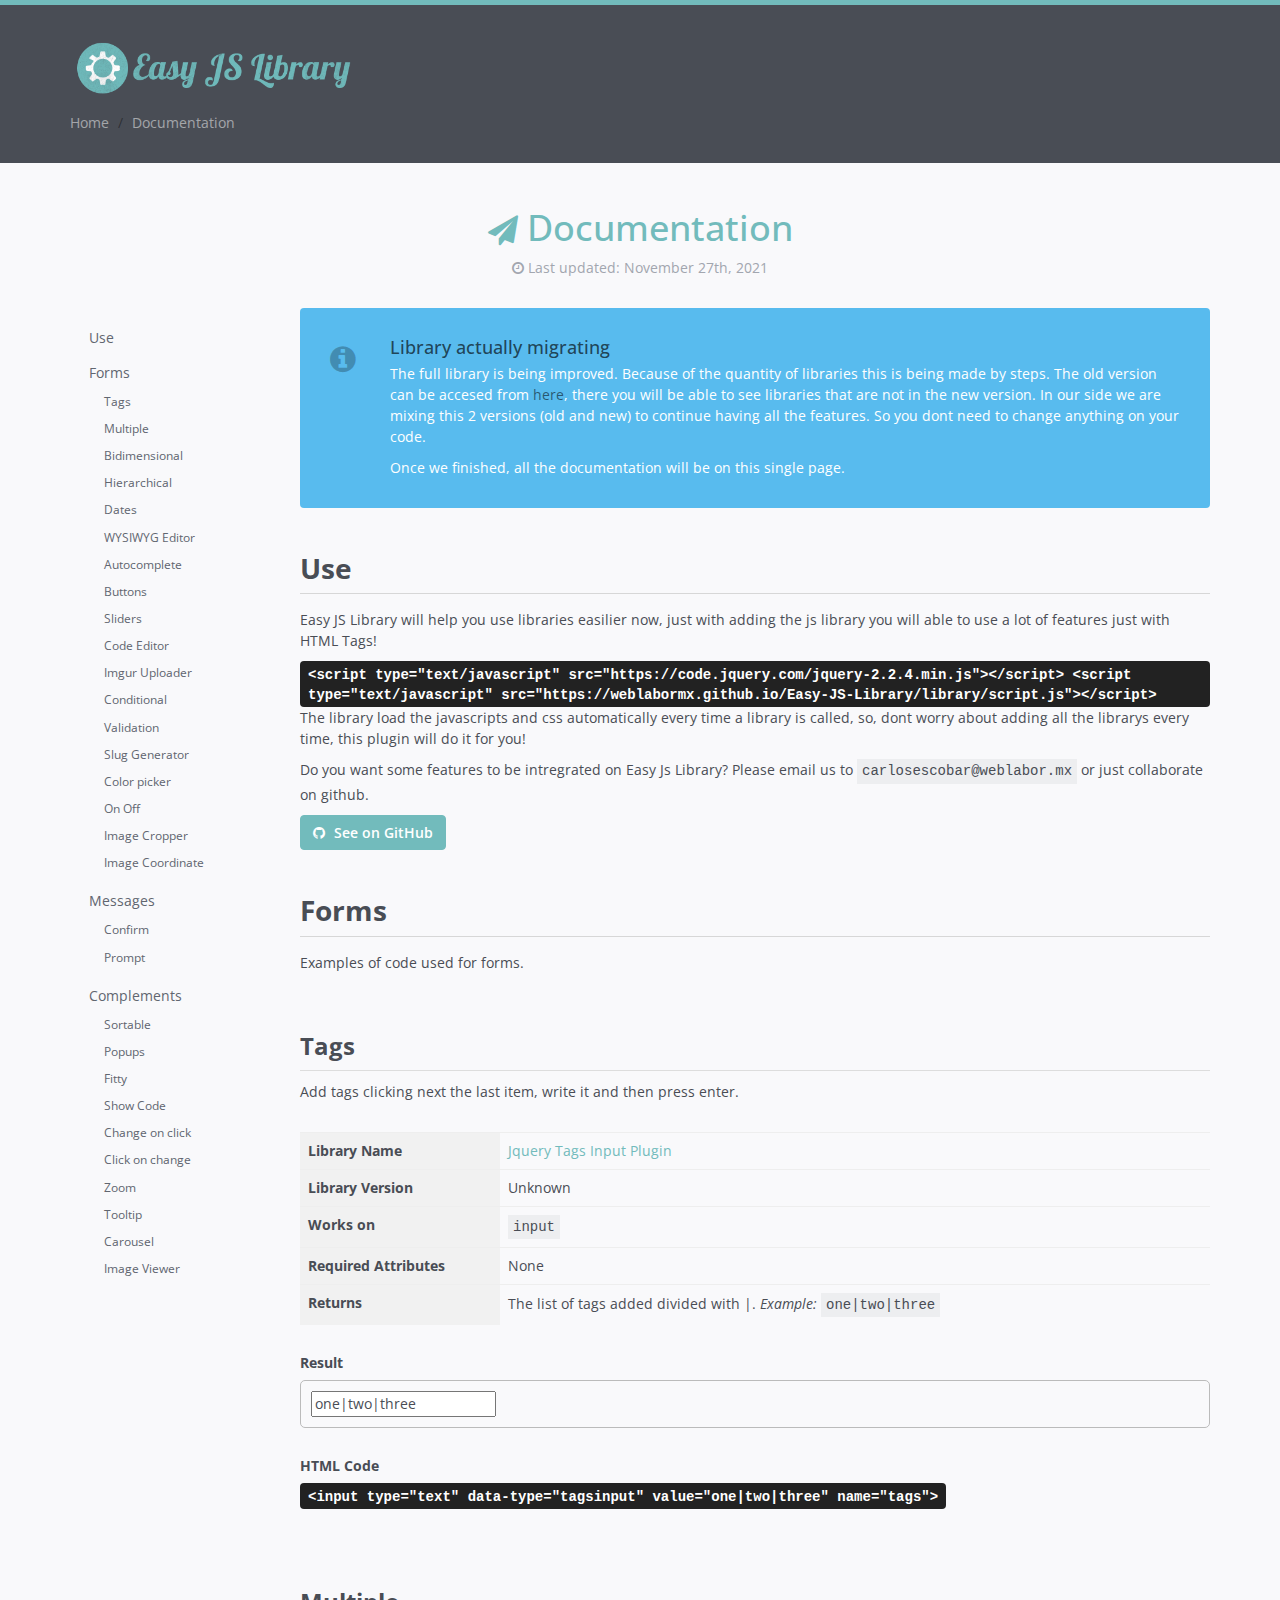
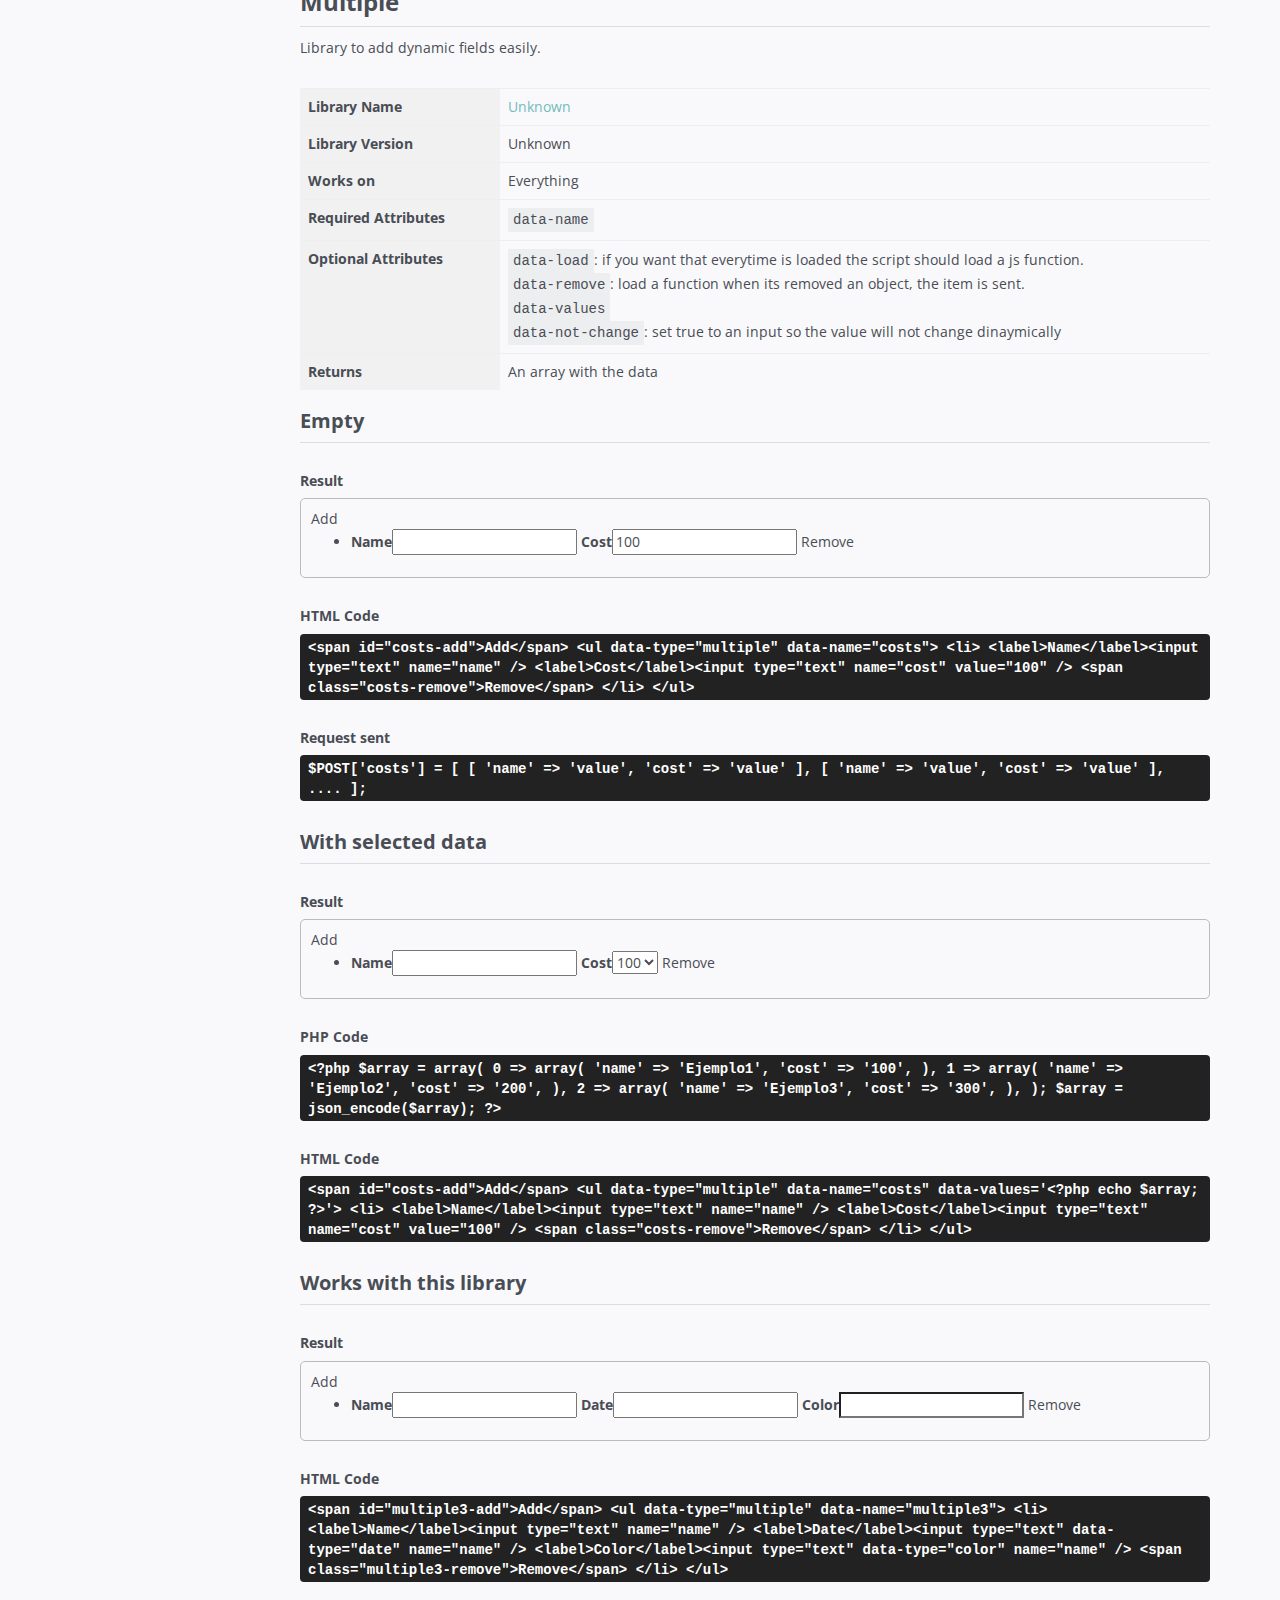
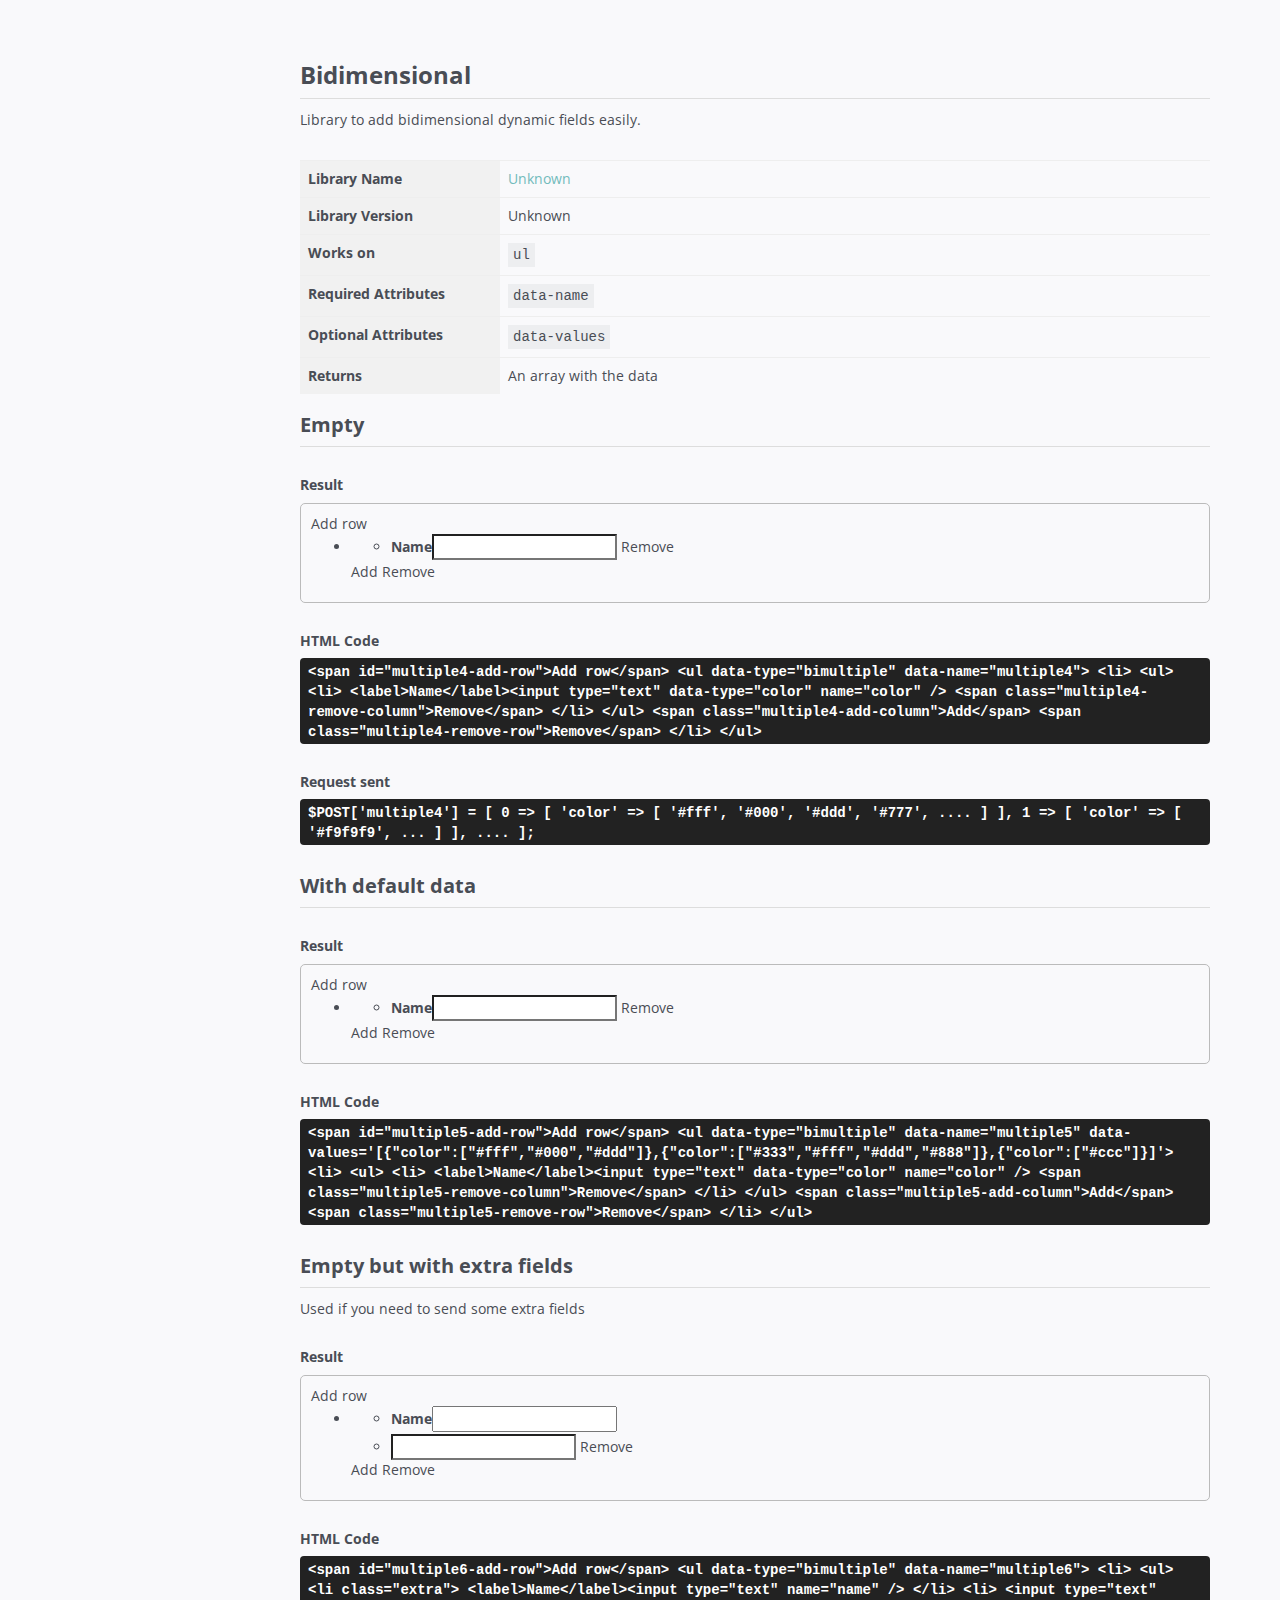
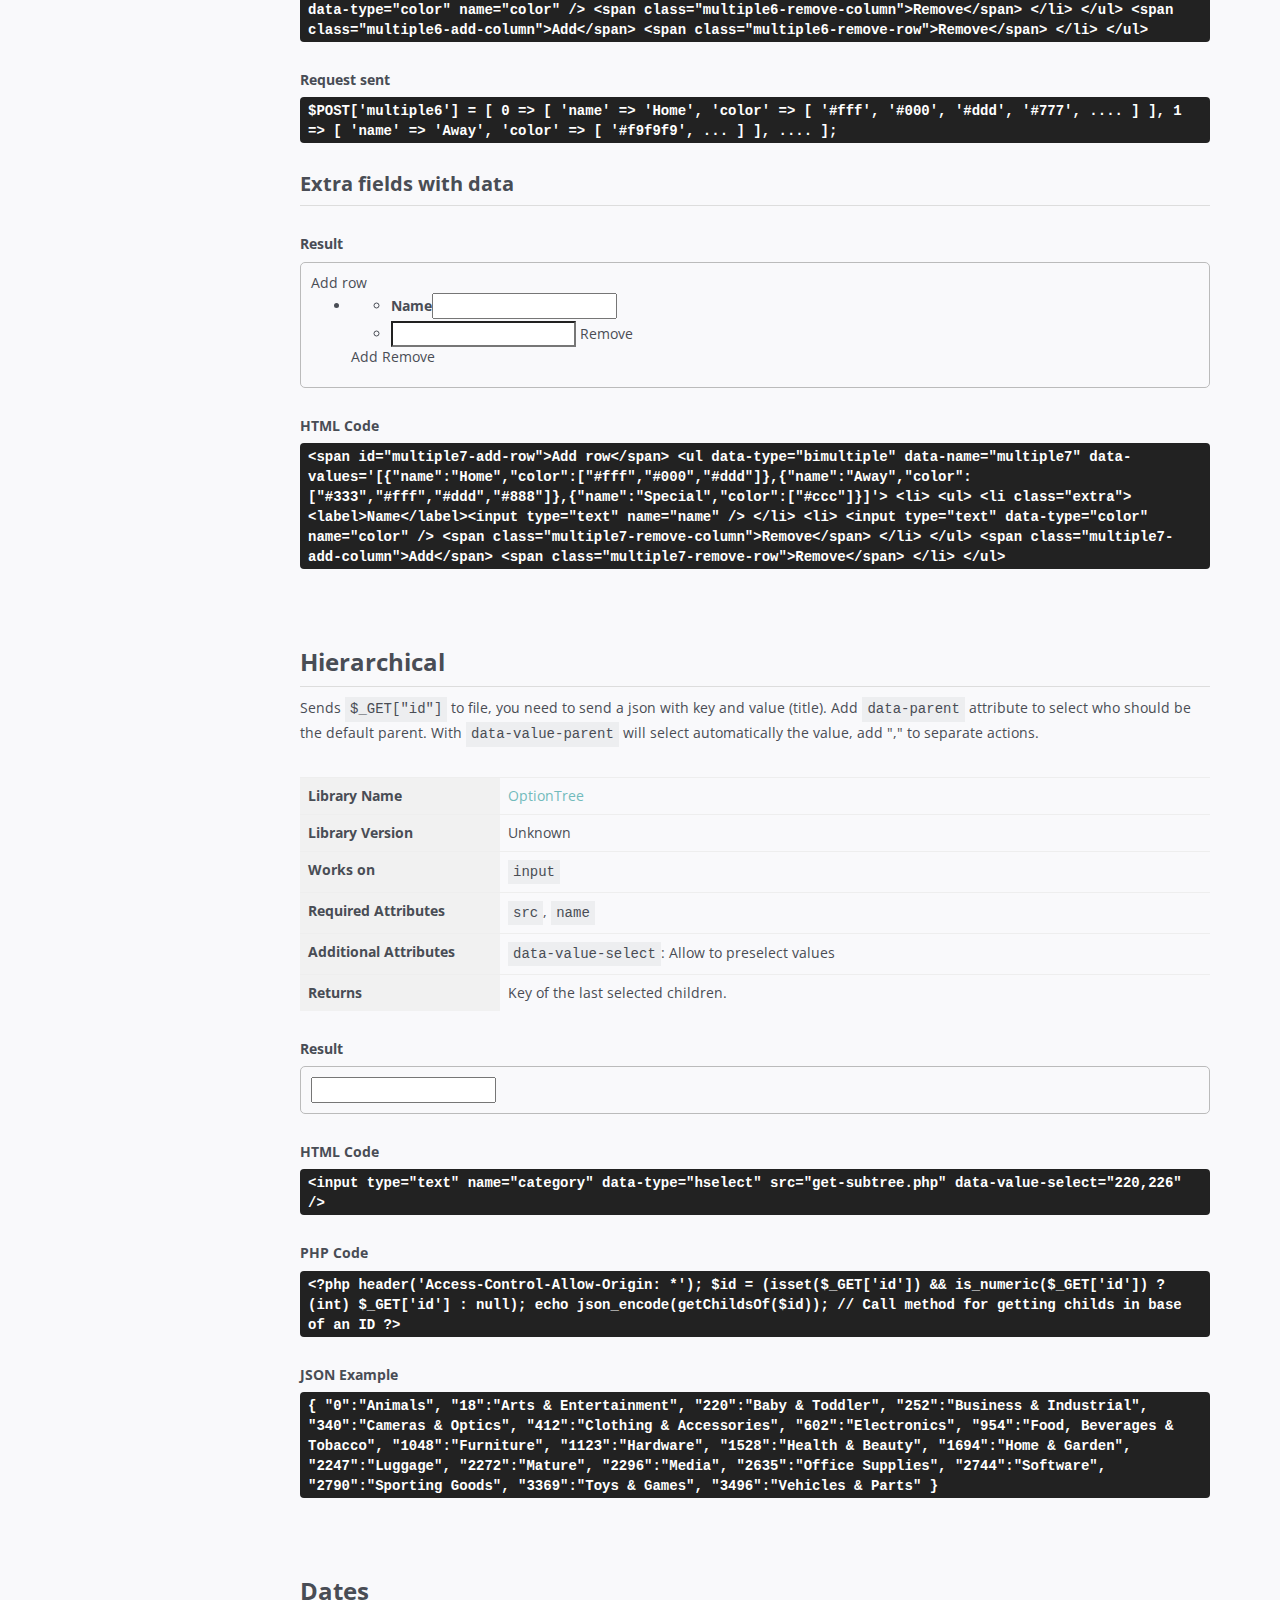
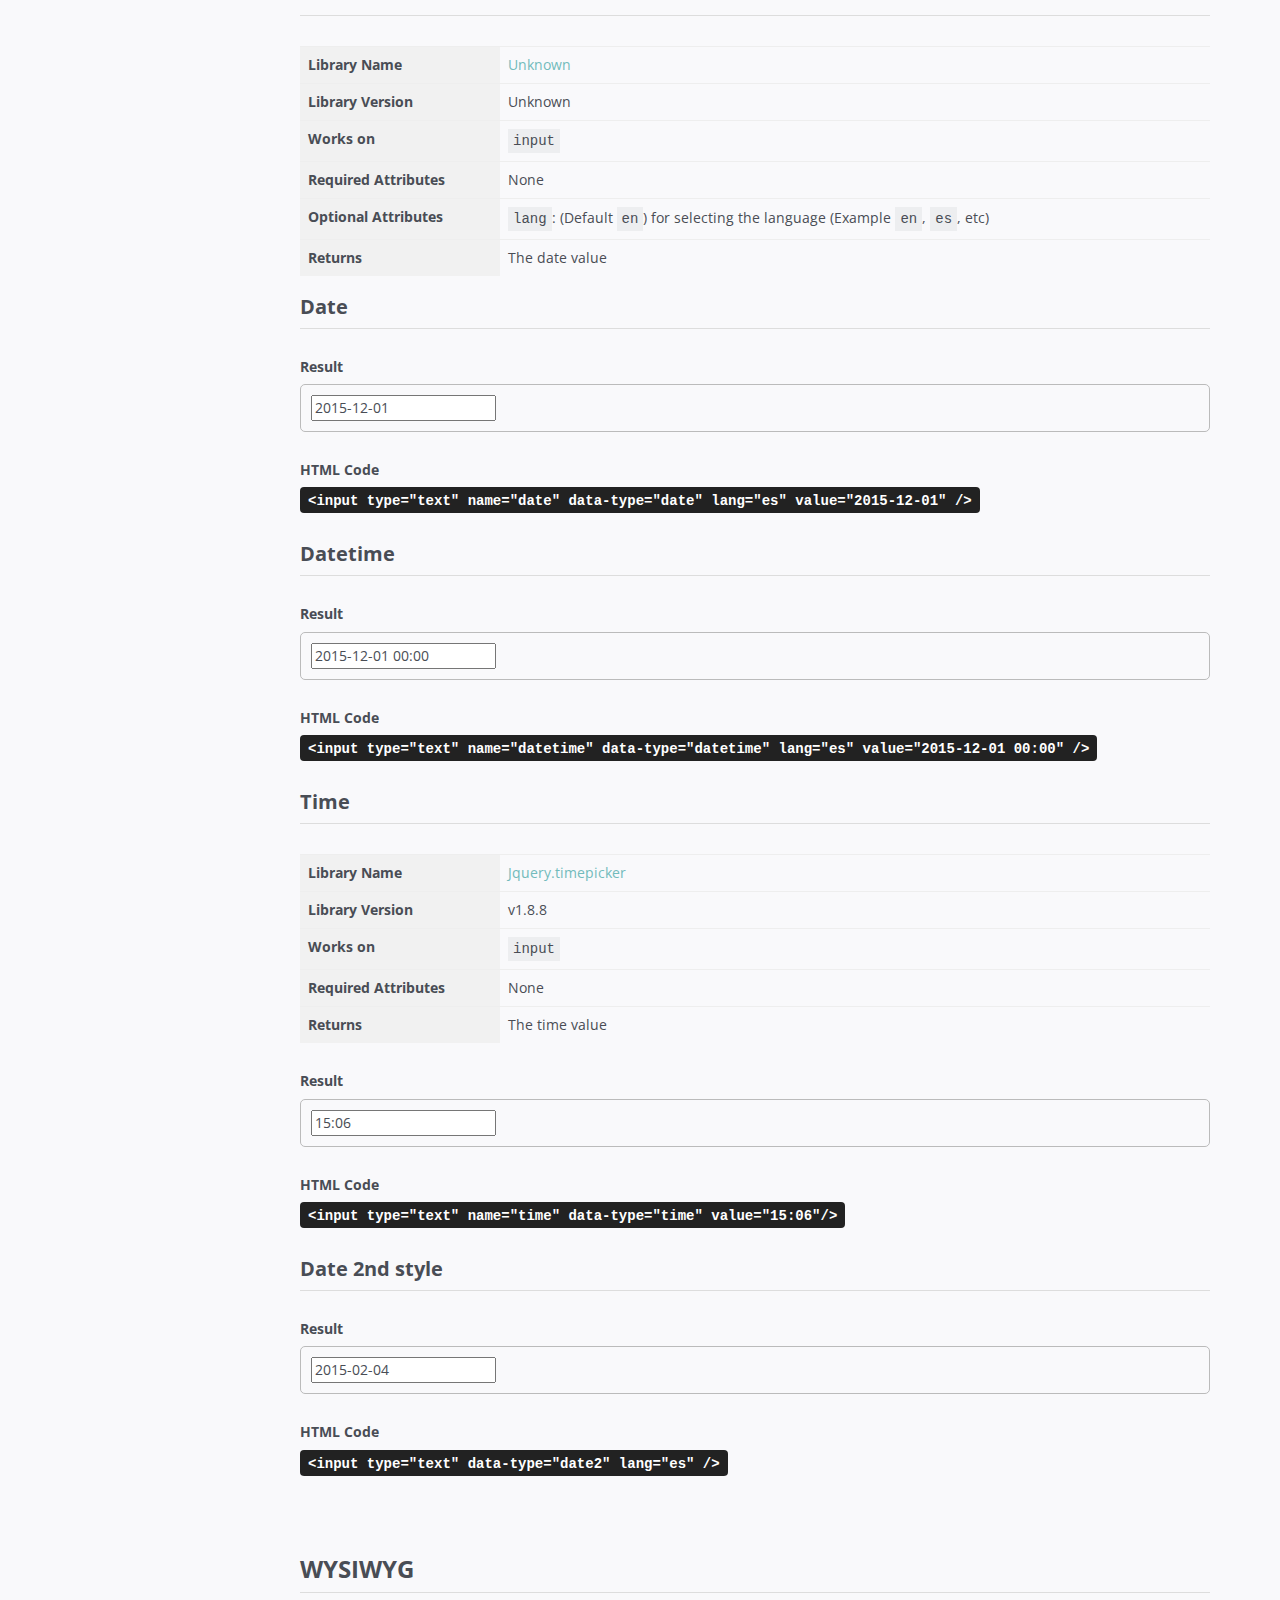
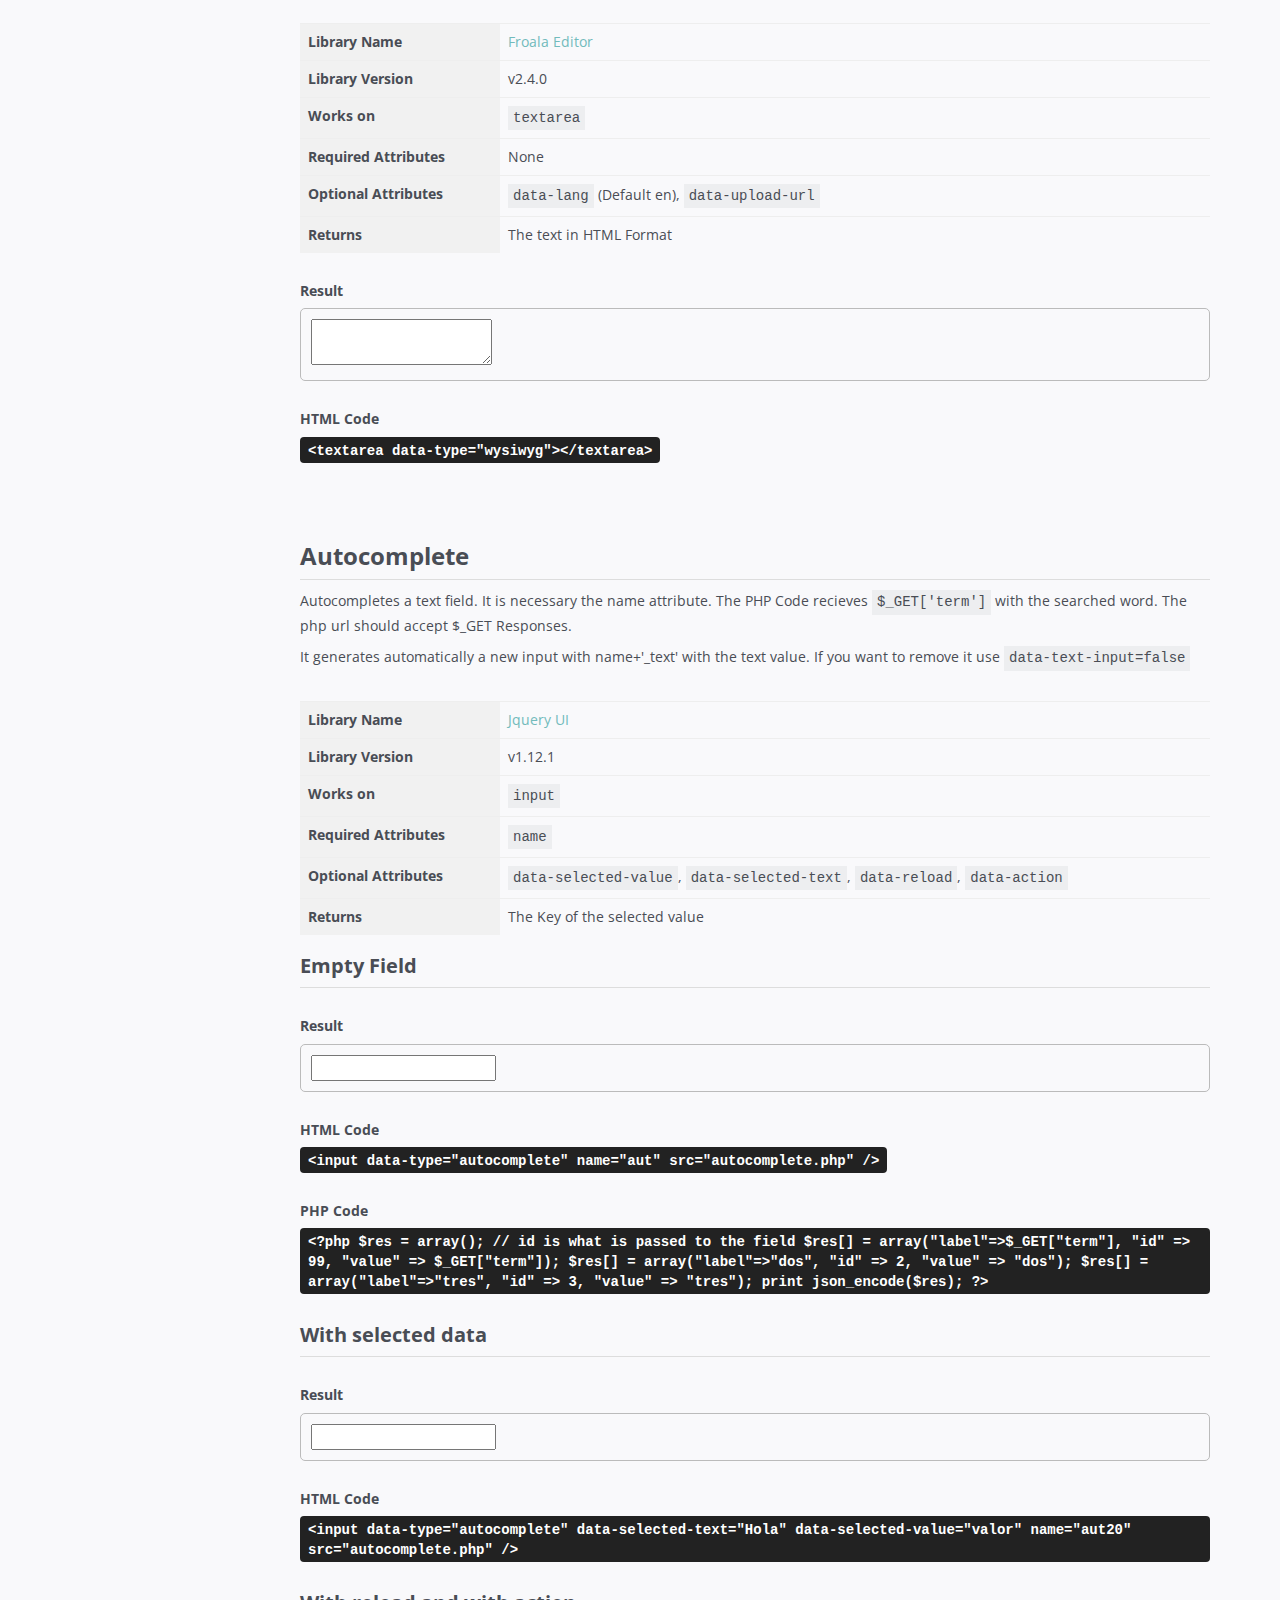
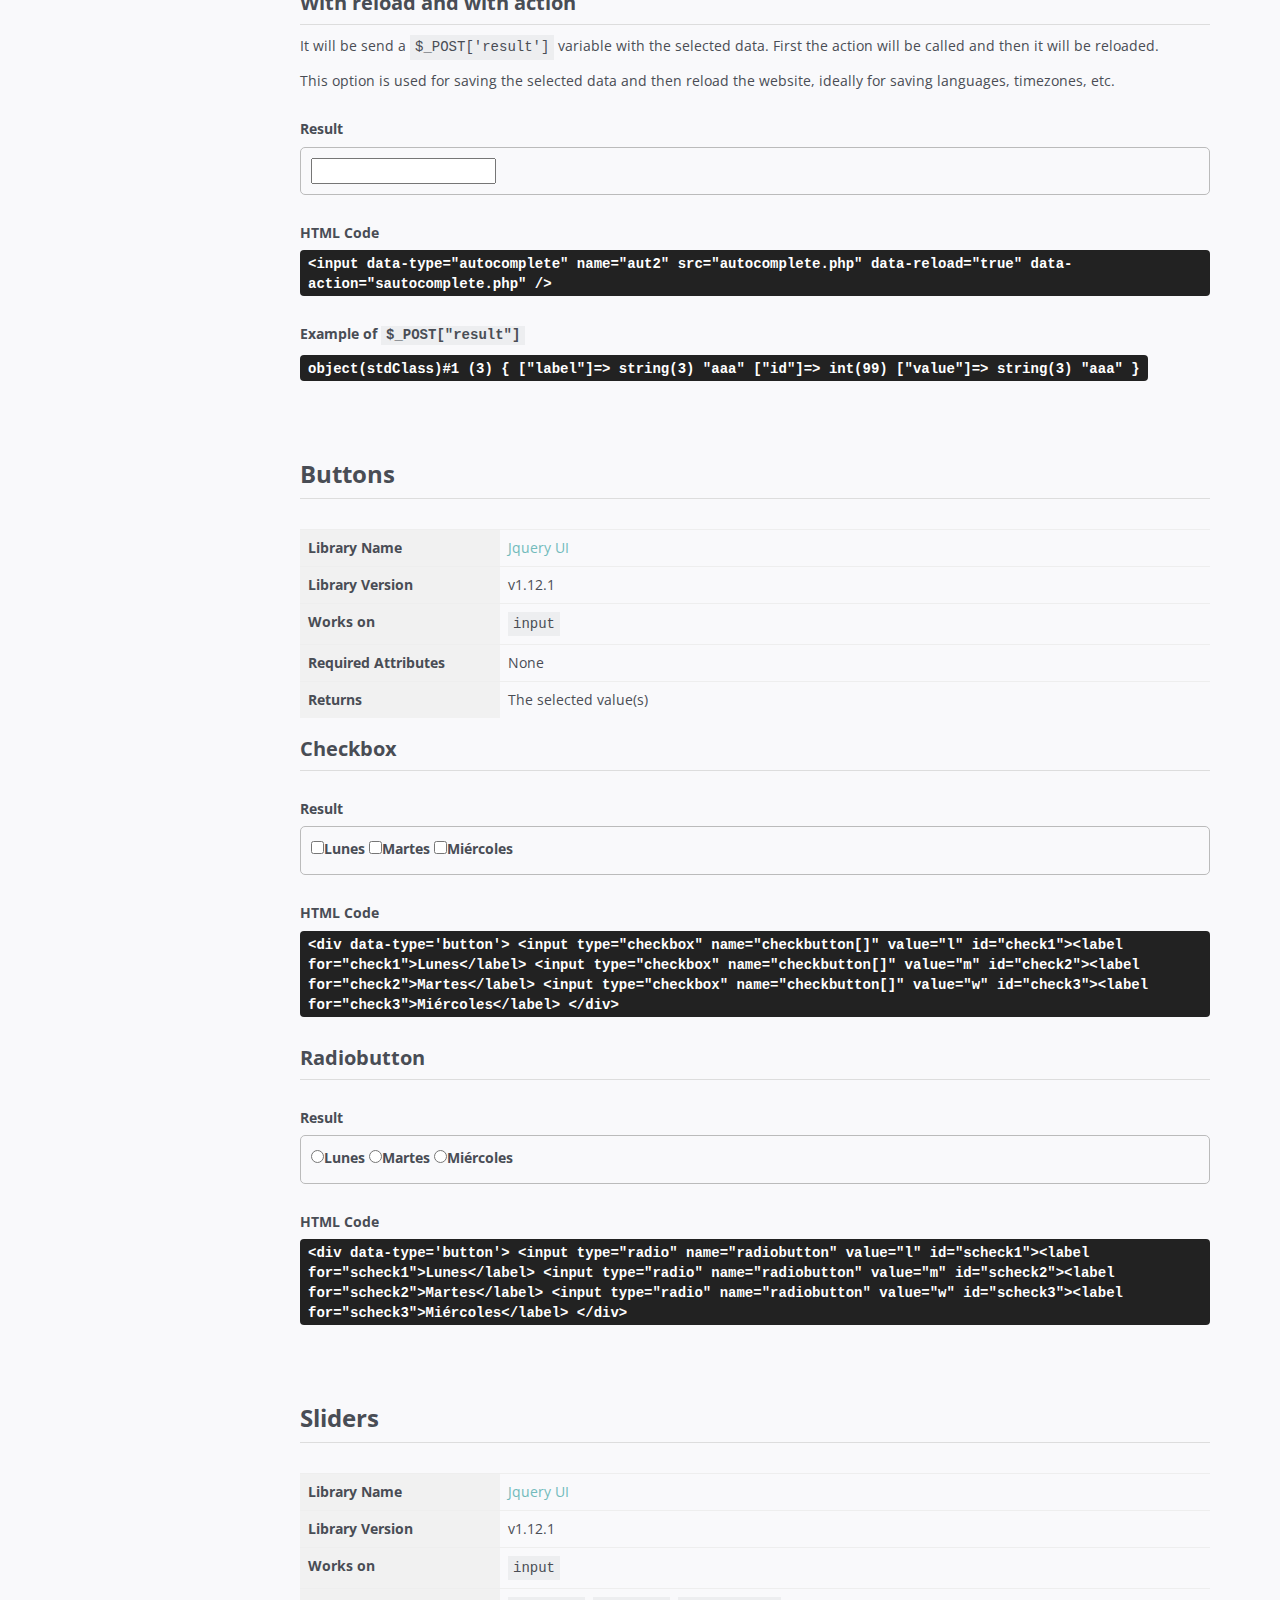
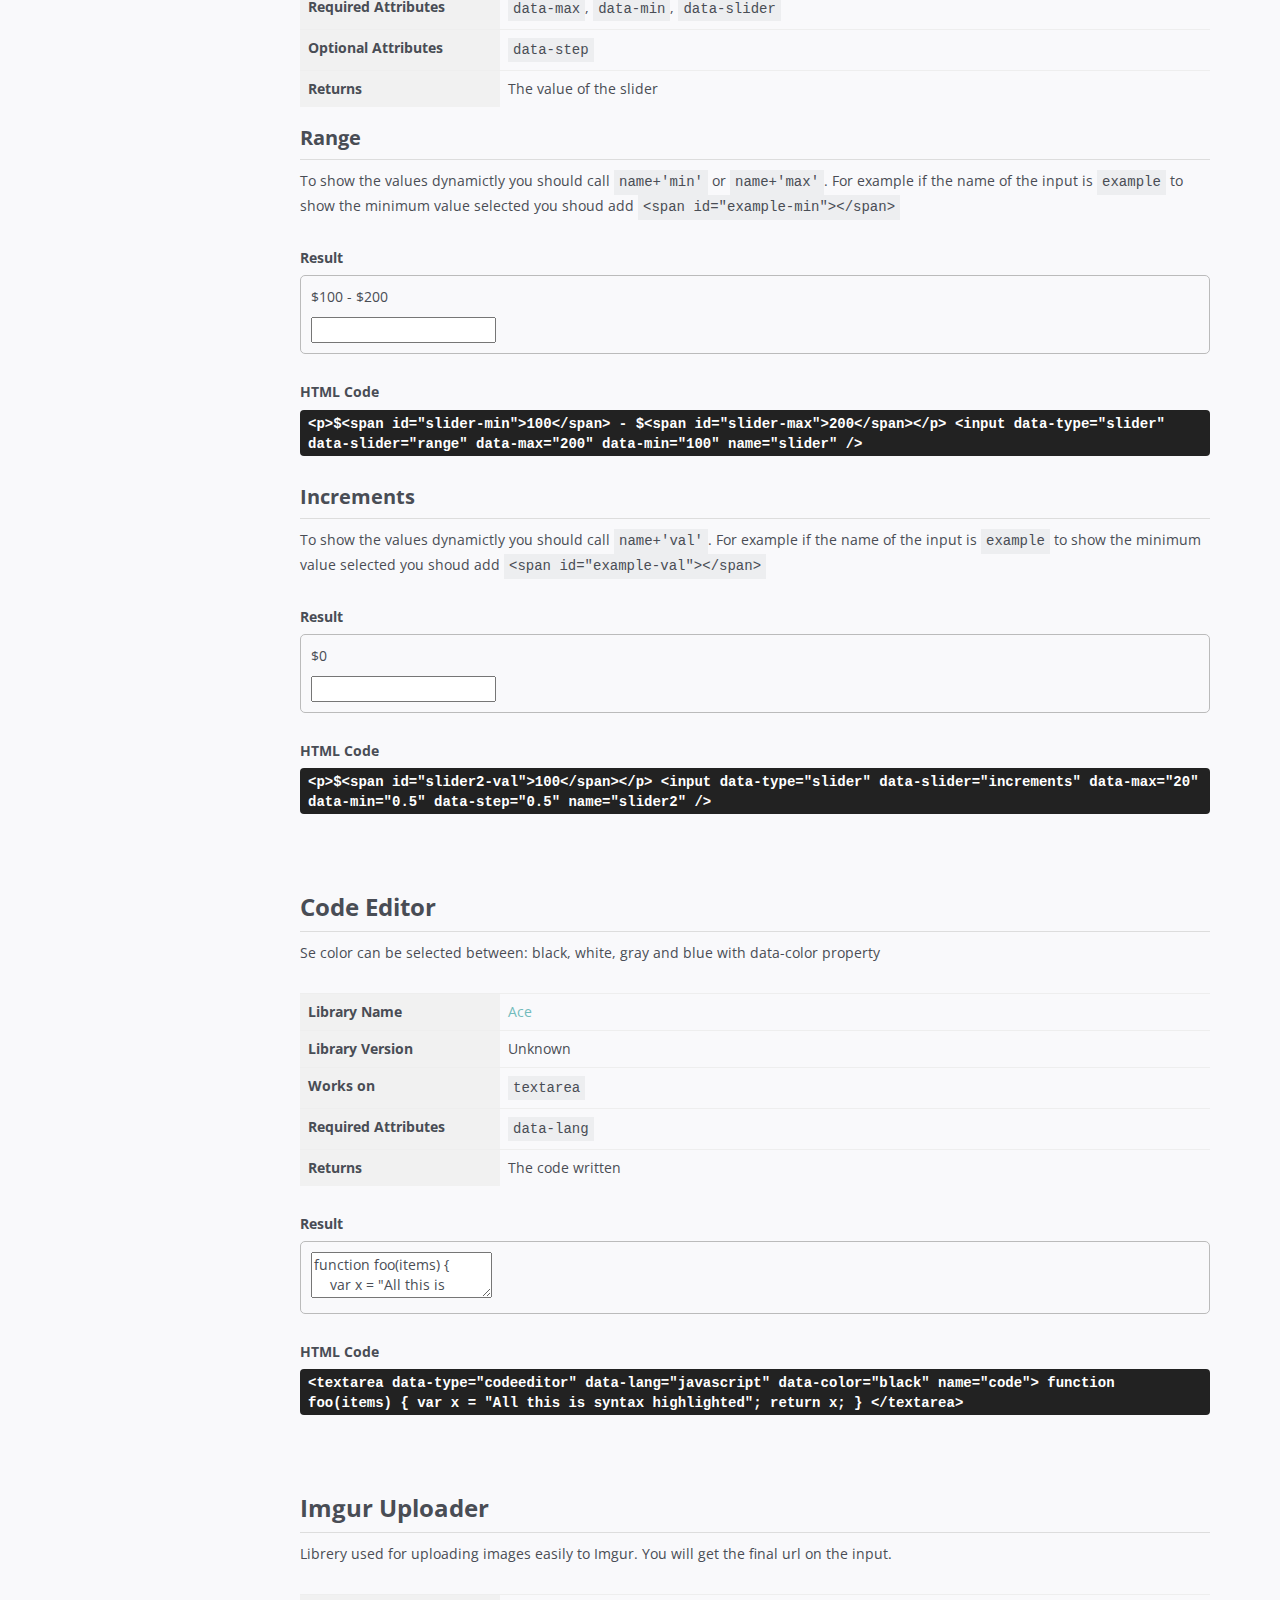
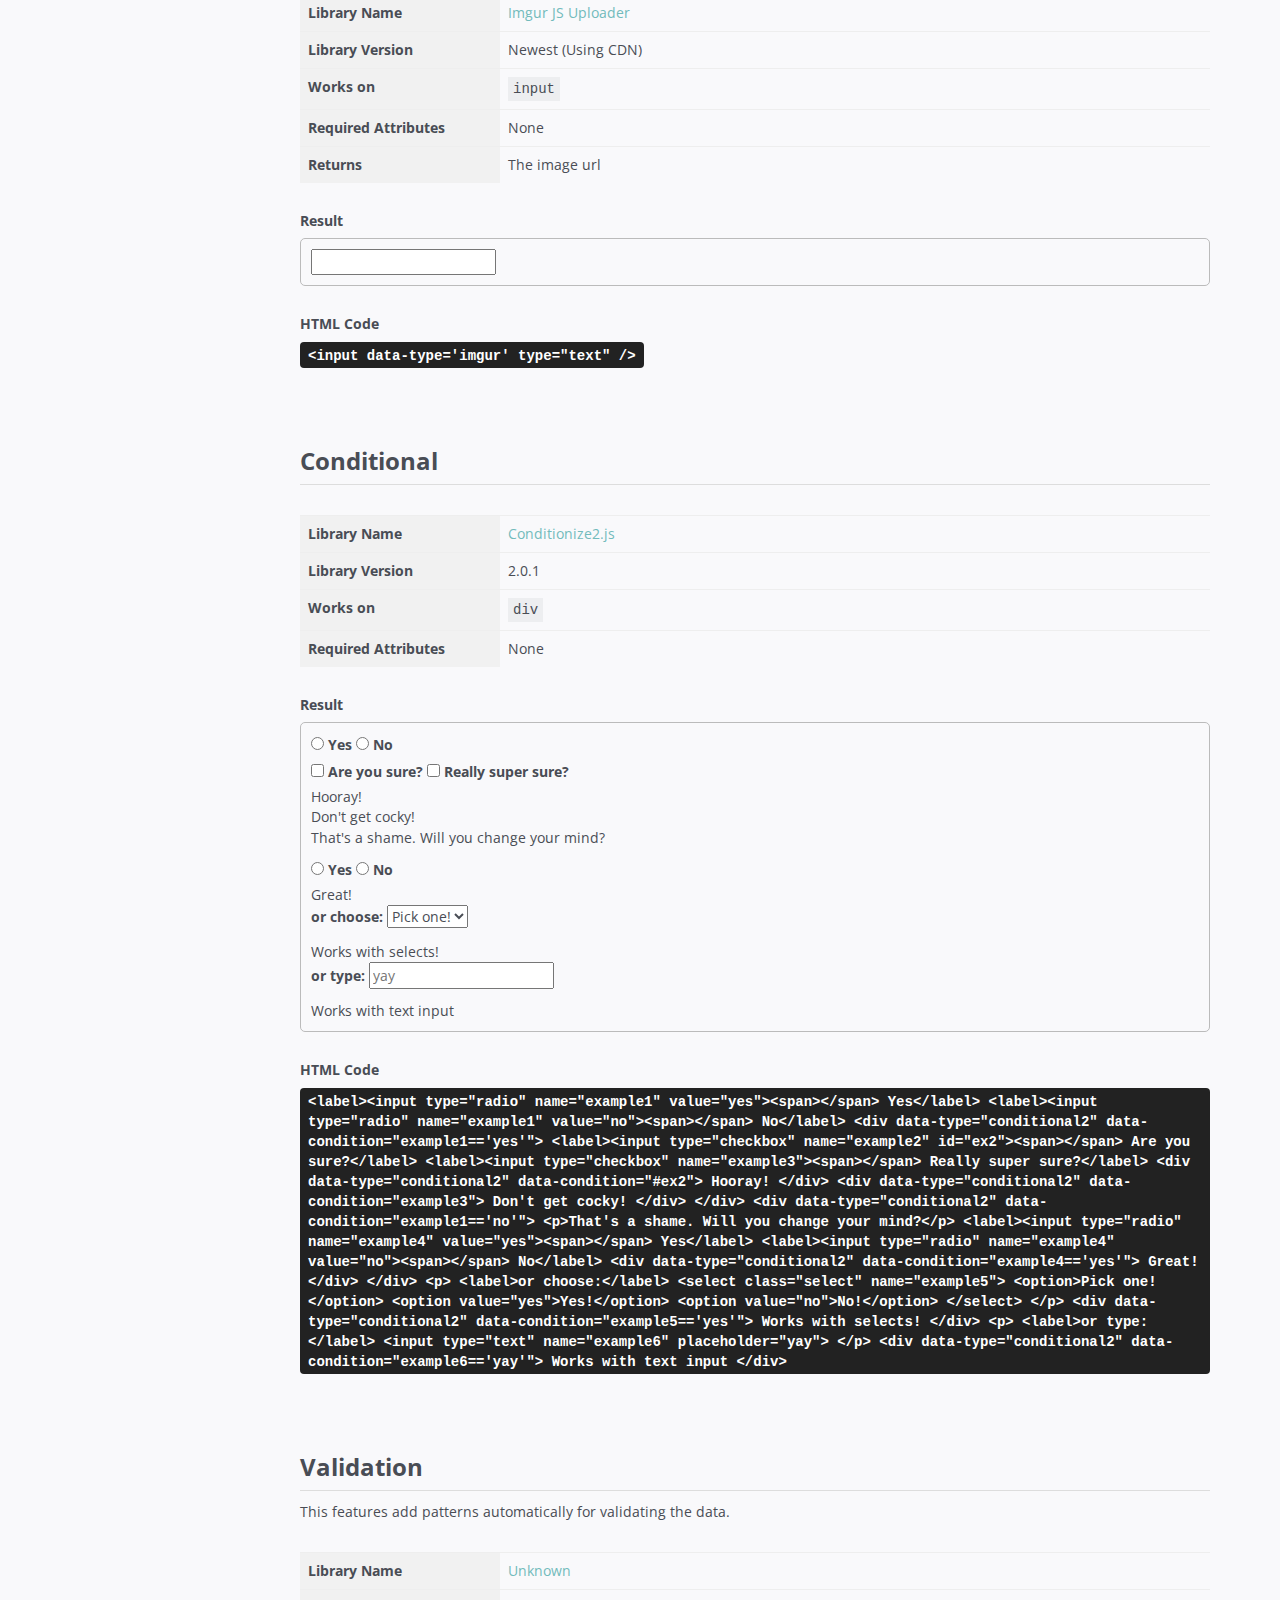
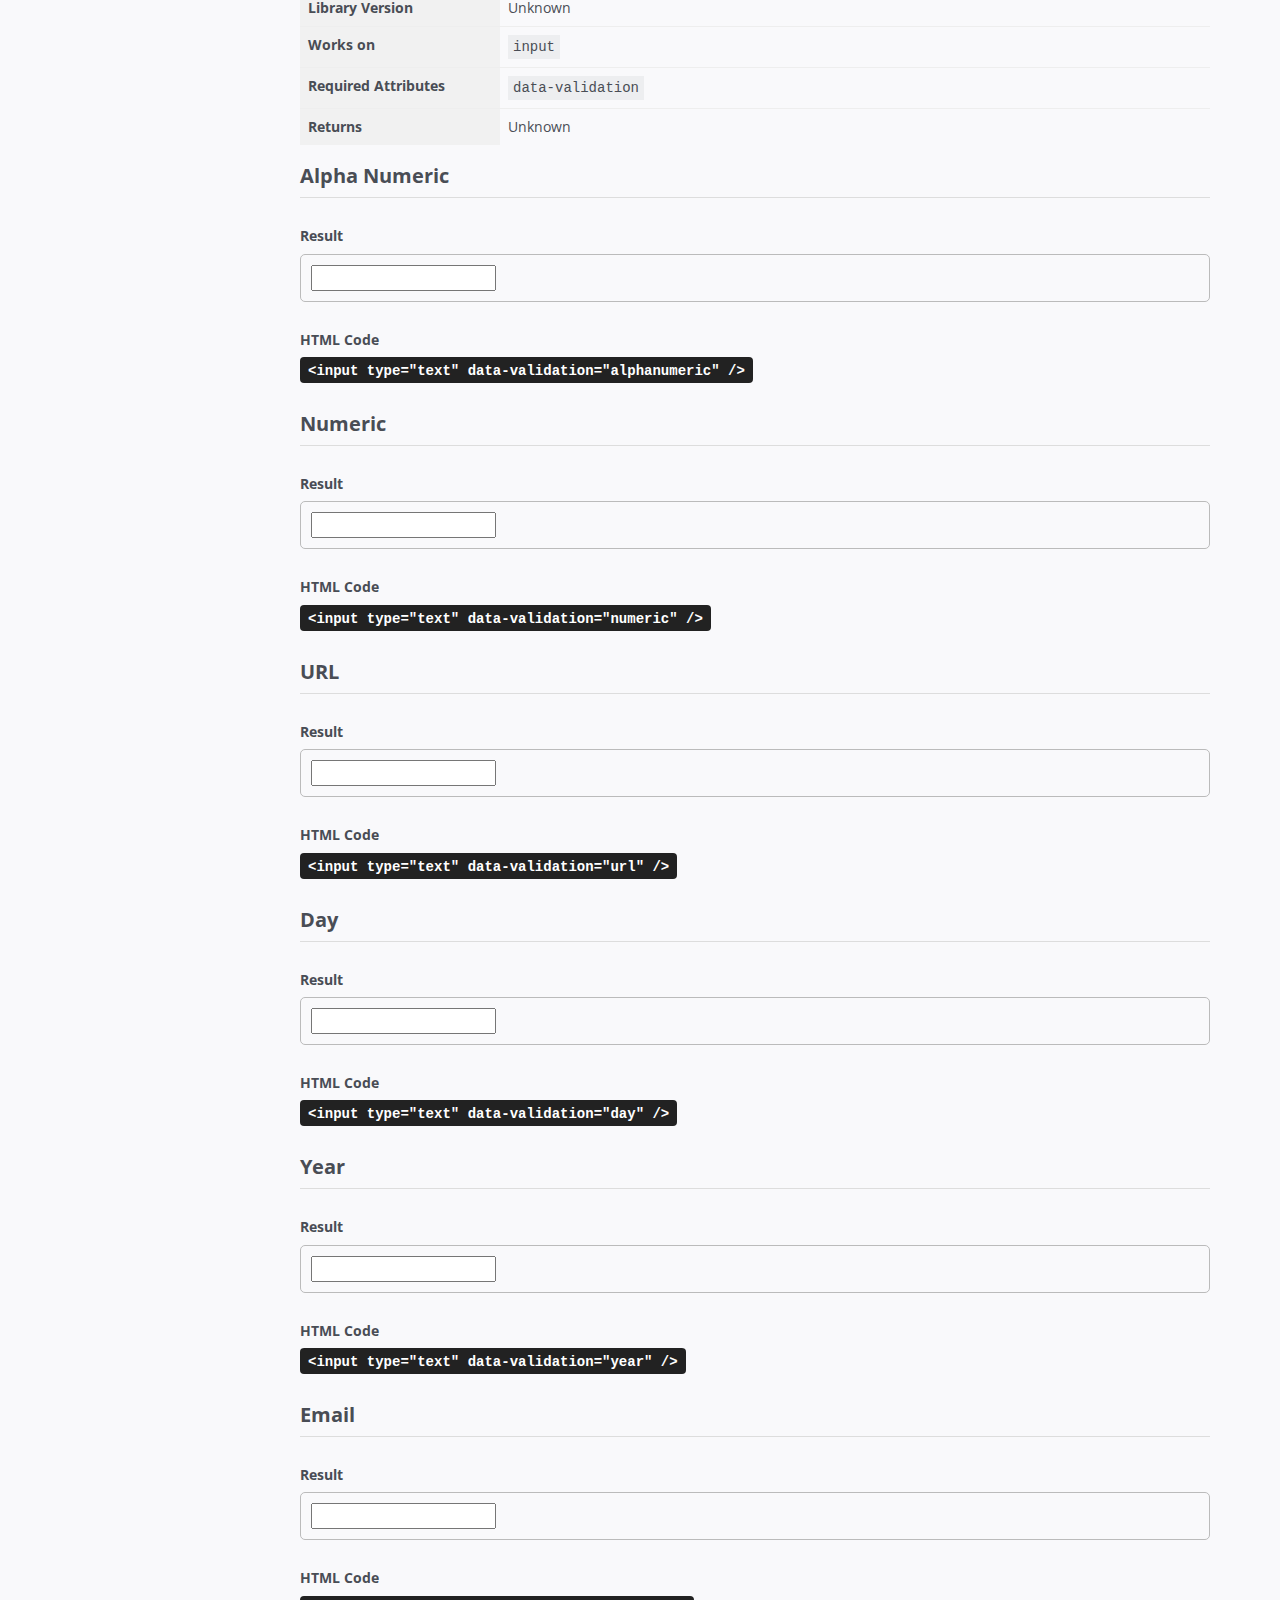
==== index.html @ 4f353b64 "Merge pull request #2 from LuanHimmlisch/develop" ====
<!DOCTYPE html>
<html lang="en">
<head>
    <title>Easy JS Library - Call libraries easily</title>
    <!-- Meta -->
    <meta charset="utf-8">
    <meta http-equiv="X-UA-Compatible" content="IE=edge">
    <meta name="viewport" content="width=device-width, initial-scale=1.0">
    <meta name="description" content="">
    <meta name="author" content="">    
    <link href='https://fonts.googleapis.com/css?family=Open+Sans:300italic,400italic,600italic,700italic,800italic,400,300,600,700,800' rel='stylesheet' type='text/css'>
    <!-- Global CSS -->
    <link rel="stylesheet" href="https://maxcdn.bootstrapcdn.com/bootstrap/3.3.6/css/bootstrap.min.css">   
    <!-- Plugins CSS -->    
    <link rel="stylesheet" href="https://cdnjs.cloudflare.com/ajax/libs/font-awesome/4.7.0/css/font-awesome.min.css">    
    <!-- Theme CSS -->
    <link id="theme-style" rel="stylesheet" href="assets/css/styles.css">

</head> 

<body class="body-green">
    <div class="page-wrapper">
        <!-- ******Header****** -->
        <header id="header" class="header">
            <div class="container">
                <div class="branding">
                    <h1 class="logo">
                        <a href="index.html">
                            <img src="logo.png" width="300" />
                        </a>
                    </h1>
                </div><!--//branding-->
                <ol class="breadcrumb">
                    <li><a href="index.html">Home</a></li>
                    <li class="active">Documentation</li>
                </ol>
            </div><!--//container-->
        </header><!--//header-->
        <div class="doc-wrapper">
            <div class="container">
                <div id="doc-header" class="doc-header text-center">
                    <h1 class="doc-title"><i class="icon fa fa-paper-plane"></i> Documentation</h1>
                    <div class="meta"><i class="fa fa-clock-o"></i> Last updated: November 27th, 2021</div>
                </div><!--//doc-header-->
                <div class="doc-body">
                    <div class="doc-content">
                        <div class="content-inner">
                            <div class="callout-block callout-info">
                                <div class="icon-holder">
                                    <i class="fa fa-info-circle"></i>
                                </div><!--//icon-holder-->
                                <div class="content">
                                    <h4 class="callout-title">Library actually migrating</h4>
                                    <p>The full library is being improved. Because of the quantity of libraries this is being made by steps. The old version can be accesed from <a href="index-old.html">here</a>, there you will be able to see libraries that are not in the new version. In our side we are mixing this 2 versions (old and new) to continue having all the features. So you dont need to change anything on your code.</p>
                                    <p>Once we finished, all the documentation will be on this single page.</p>
                                </div><!--//content-->
                            </div>
                            <section id="use-section" class="doc-section">
                                <h2 class="section-title">Use</h2>
                                <div class="section-block">
                                    <p>
                                        Easy JS Library will help you use libraries easilier now, just with adding the js library you will able to use a lot of features just with HTML Tags!
                                    </p>

                                    <code data-type="codeeditor" data-lines="false" data-lang="html">&#x3C;script type=&#x22;text/javascript&#x22; src=&#x22;https://code.jquery.com/jquery-2.2.4.min.js&#x22;&#x3E;&#x3C;/script&#x3E;
&#x3C;script type=&#x22;text/javascript&#x22; src=&#x22;https://weblabormx.github.io/Easy-JS-Library/library/script.js&#x22;&#x3E;&#x3C;/script&#x3E;</code>

                                    <p>
                                        The library load the javascripts and css automatically every time a library is called, so, dont worry about adding all the librarys every time, this plugin will do it for you!
                                    </p>

                                    <p>
                                        Do you want some features to be intregrated on Easy Js Library? Please email us to <em>carlosescobar@weblabor.mx</em> or just collaborate on github.
                                    </p>
                                    <a href="https://github.com/weblabormx/Easy-JS-Library" class="btn btn-green" target="_blank"><i class="fa fa-github"></i> See on GitHub</a>
                                </div>
                            </section><!--//doc-section-->
                            <section id="forms-section" class="doc-section">
                                <h2 class="section-title">Forms</h2>
                                <div class="section-block">
                                    <p>
                                        Examples of code used for forms.
                                    </p>
                                </div>
                                <div id="tags" class="section-block">
                                    <h3>Tags</h3>
                                    <p>Add tags clicking next the last item, write it and then press enter.</p>
                                    <table class="table descriptional">
                                        <tbody>
                                            <tr>
                                                <th scope="row">Library Name</th>
                                                <td>
                                                    <a href="https://www.jqueryscript.net/demo/jQuery-Tags-Input-Plugin-with-Autocomplete-Support-Mab-Tag-Input" target="_blank">
                                                        Jquery Tags Input Plugin
                                                    </a>
                                                </td>
                                            </tr>
                                            <tr>
                                                <th scope="row">Library Version</th>
                                                <td>Unknown</td>
                                            </tr>
                                            <tr>
                                                <th scope="row">Works on</th>
                                                <td><em>input</em></td>
                                            </tr>
                                            <tr>
                                                <th scope="row">Required Attributes</th>
                                                <td>None</td>
                                            </tr>
                                            <tr>
                                                <th scope="row">Returns</th>
                                                <td>
                                                    The list of tags added divided with |. 
                                                    <i class="example">Example: </i>
                                                    <em>
                                                        one|two|three
                                                    </em>
                                                </td>
                                            </tr>
                                        </tbody>
                                    </table>
                                    <div class="result-block">
                                        <h6>Result</h6>
                                        <div class="result">
                                            <input type="text" data-type="tagsinput" value="one|two|three" name="tags">
                                        </div>
                                    </div>
                                    <div class="code-block">
                                        <h6>HTML Code</h6>
                                        <code data-type="codeeditor" data-lang="html">&#x3C;input type=&#x22;text&#x22; data-type=&#x22;tagsinput&#x22; value=&#x22;one|two|three&#x22; name=&#x22;tags&#x22;&#x3E;</code>
                                    </div>
                                </div>

                                <div id="multiple" class="section-block">
                                    <h3>Multiple</h3>
                                    <p>Library to add dynamic fields easily.</p>
                                    <table class="table descriptional">
                                        <tbody>
                                            <tr>
                                                <th scope="row">Library Name</th>
                                                <td>
                                                    <a href="#" target="_blank">
                                                        Unknown
                                                    </a>
                                                </td>
                                            </tr>
                                            <tr>
                                                <th scope="row">Library Version</th>
                                                <td>Unknown</td>
                                            </tr>
                                            <tr>
                                                <th scope="row">Works on</th>
                                                <td>Everything</td>
                                            </tr>
                                            <tr>
                                                <th scope="row">Required Attributes</th>
                                                <td><em>data-name</em></td>
                                            </tr>
                                            <tr>
                                                <th scope="row">Optional Attributes</th>
                                                <td>
                                                    <em>data-load</em>: if you want that everytime is loaded the script should load a js function.<br />
                                                    <em>data-remove</em>: load a function when its removed an object, the item is sent.<br />
                                                    <em>data-values</em><br />
                                                    <em>data-not-change</em>: set true to an input so the value will not change dinaymically
                                                </td>
                                            </tr>
                                            <tr>
                                                <th scope="row">Returns</th>
                                                <td>
                                                    An array with the data
                                                </td>
                                            </tr>
                                        </tbody>
                                    </table>
                                    <h4>Empty</h4>
                                    <div class="result-block">
                                        <h6>Result</h6>
                                        <div class="result">
                                            <span id="costs-add">Add</span>
                                            <ul data-type="multiple" data-name="costs">
                                                <li>
                                                    <label>Name</label><input type="text" name="name" />
                                                    <label>Cost</label><input type="text" name="cost" value="100" />
                                                    <span class="costs-remove">Remove</span>
                                                </li>
                                            </ul>
                                        </div>
                                    </div>
                                    <div class="code-block">
                                        <h6>HTML Code</h6>
                                        <code data-type="codeeditor" data-lang="html">&#x3C;span id=&#x22;costs-add&#x22;&#x3E;Add&#x3C;/span&#x3E;
&#x3C;ul data-type=&#x22;multiple&#x22; data-name=&#x22;costs&#x22;&#x3E;
    &#x3C;li&#x3E;
        &#x3C;label&#x3E;Name&#x3C;/label&#x3E;&#x3C;input type=&#x22;text&#x22; name=&#x22;name&#x22; /&#x3E;
        &#x3C;label&#x3E;Cost&#x3C;/label&#x3E;&#x3C;input type=&#x22;text&#x22; name=&#x22;cost&#x22; value=&#x22;100&#x22; /&#x3E;
        &#x3C;span class=&#x22;costs-remove&#x22;&#x3E;Remove&#x3C;/span&#x3E;
    &#x3C;/li&#x3E;
&#x3C;/ul&#x3E;</code>
                                    </div>
                                    <div class="code-block">
                                        <h6>Request sent</h6>
                                        <code data-type="codeeditor" data-lang="javascript">$POST[&#x27;costs&#x27;] = [
&#x9;[
&#x9;&#x9;&#x27;name&#x27; =&#x3E; &#x27;value&#x27;,
&#x9;&#x9;&#x27;cost&#x27; =&#x3E; &#x27;value&#x27;
&#x9;],
&#x9;[
&#x9;&#x9;&#x27;name&#x27; =&#x3E; &#x27;value&#x27;,
&#x9;&#x9;&#x27;cost&#x27; =&#x3E; &#x27;value&#x27;
&#x9;],
&#x9;....
];</code>
                                    </div>
                                    <h4>With selected data</h4>
                                    <div class="result-block">
                                        <h6>Result</h6>
                                        <div class="result">
                                            <span id="multiple2-add">Add</span>
                                            <ul data-type="multiple" data-name="multiple2" data-values='[{"name":"Ejemplo1","cost":"100"},{"name":"Ejemplo2","cost":"200"},{"name":"Ejemplo3","cost":"300"}]'>
                                                <li>
                                                    <label>Name</label><input type="text" name="name" />
                                                    <label>Cost</label><select name="cost">
                                                        <option value="100">100</option>
                                                        <option value="200">200</option>
                                                        <option value="300">300</option>
                                                    </select>
                                                    <span class="multiple2-remove">Remove</span>
                                                </li>
                                            </ul>
                                        </div>
                                    </div>
                                    <div class="code-block">
                                        <h6>PHP Code</h6>
                                        <code data-type="codeeditor" data-lang="php">&#x3C;?php
$array = array(
&#x9;0 =&#x3E; array(
&#x9;&#x9;&#x27;name&#x27; =&#x3E; &#x27;Ejemplo1&#x27;,
&#x9;&#x9;&#x27;cost&#x27;&#x9;=&#x3E; &#x27;100&#x27;,
&#x9;),
&#x9;1 =&#x3E; array(
&#x9;&#x9;&#x27;name&#x27; =&#x3E; &#x27;Ejemplo2&#x27;,
&#x9;&#x9;&#x27;cost&#x27;&#x9;=&#x3E; &#x27;200&#x27;,
&#x9;),
&#x9;2 =&#x3E; array(
&#x9;&#x9;&#x27;name&#x27; =&#x3E; &#x27;Ejemplo3&#x27;,
&#x9;&#x9;&#x27;cost&#x27;&#x9;=&#x3E; &#x27;300&#x27;,
&#x9;),
);
$array = json_encode($array);
?&#x3E;</code>
                                    </div>
                                    <div class="code-block">
                                        <h6>HTML Code</h6>
                                        <code data-type="codeeditor" data-lang="html">&#x3C;span id=&#x22;costs-add&#x22;&#x3E;Add&#x3C;/span&#x3E;
&#x3C;ul data-type=&#x22;multiple&#x22; data-name=&#x22;costs&#x22; data-values=&#x27;&#x3C;?php echo $array; ?&#x3E;&#x27;&#x3E;
&#x9;&#x3C;li&#x3E;
&#x9;    &#x3C;label&#x3E;Name&#x3C;/label&#x3E;&#x3C;input type=&#x22;text&#x22; name=&#x22;name&#x22; /&#x3E;
&#x9;    &#x3C;label&#x3E;Cost&#x3C;/label&#x3E;&#x3C;input type=&#x22;text&#x22; name=&#x22;cost&#x22; value=&#x22;100&#x22; /&#x3E;
&#x9;    &#x3C;span class=&#x22;costs-remove&#x22;&#x3E;Remove&#x3C;/span&#x3E;
&#x9;&#x3C;/li&#x3E;
&#x3C;/ul&#x3E;</code>
                                    </div>

                                    <h4>Works with this library</h4>
                                    <div class="result-block">
                                        <h6>Result</h6>
                                        <div class="result">
                                            <span id="multiple3-add">Add</span>
                                            <ul data-type="multiple" data-name="multiple3">
                                                <li>
                                                    <label>Name</label><input type="text" name="name" />
                                                    <label>Date</label><input type="text" data-type="date" name="name" />
                                                    <label>Color</label><input type="text" data-type="color" name="name" />
                                                    <span class="multiple3-remove">Remove</span>
                                                </li>
                                            </ul>
                                        </div>
                                    </div>
                                    <div class="code-block">
                                        <h6>HTML Code</h6>
                                        <code data-type="codeeditor" data-lang="html">&#x3C;span id=&#x22;multiple3-add&#x22;&#x3E;Add&#x3C;/span&#x3E;
&#x3C;ul data-type=&#x22;multiple&#x22; data-name=&#x22;multiple3&#x22;&#x3E;
&#x9;&#x3C;li&#x3E;
&#x9;    &#x3C;label&#x3E;Name&#x3C;/label&#x3E;&#x3C;input type=&#x22;text&#x22; name=&#x22;name&#x22; /&#x3E;
&#x9;    &#x3C;label&#x3E;Date&#x3C;/label&#x3E;&#x3C;input type=&#x22;text&#x22; data-type=&#x22;date&#x22; name=&#x22;name&#x22; /&#x3E;
&#x9;    &#x3C;label&#x3E;Color&#x3C;/label&#x3E;&#x3C;input type=&#x22;text&#x22; data-type=&#x22;color&#x22; name=&#x22;name&#x22; /&#x3E;
&#x9;    &#x3C;span class=&#x22;multiple3-remove&#x22;&#x3E;Remove&#x3C;/span&#x3E;
&#x9;&#x3C;/li&#x3E;
&#x3C;/ul&#x3E;</code>
                                    </div>
                                </div>
                                <div id="bidimensional" class="section-block">
                                    <h3>Bidimensional</h3>
                                    <p>Library to add bidimensional dynamic fields easily.</p>
                                    <table class="table descriptional">
                                        <tbody>
                                            <tr>
                                                <th scope="row">Library Name</th>
                                                <td>
                                                    <a href="#" target="_blank">
                                                        Unknown
                                                    </a>
                                                </td>
                                            </tr>
                                            <tr>
                                                <th scope="row">Library Version</th>
                                                <td>Unknown</td>
                                            </tr>
                                            <tr>
                                                <th scope="row">Works on</th>
                                                <td><em>ul</em></td>
                                            </tr>
                                            <tr>
                                                <th scope="row">Required Attributes</th>
                                                <td><em>data-name</em></td>
                                            </tr>
                                            <tr>
                                                <th scope="row">Optional Attributes</th>
                                                <td>
                                                    <em>data-values</em>
                                                </td>
                                            </tr>
                                            <tr>
                                                <th scope="row">Returns</th>
                                                <td>
                                                    An array with the data
                                                </td>
                                            </tr>
                                        </tbody>
                                    </table>
                                    <h4>Empty</h4>
                                    <div class="result-block">
                                        <h6>Result</h6>
                                        <div class="result">
                                            <span id="multiple4-add-row">Add row</span>
                                            <ul data-type="bimultiple" data-name="multiple4">
                                                <li>
                                                    <ul>
                                                        <li>
                                                            <label>Name</label><input type="text" data-type="color" name="color" />
                                                            <span class="multiple4-remove-column">Remove</span>
                                                        </li>
                                                    </ul>
                                                    <span class="multiple4-add-column">Add</span>
                                                    <span class="multiple4-remove-row">Remove</span>
                                                </li>
                                            </ul>
                                        </div>
                                    </div>
                                    <div class="code-block">
                                        <h6>HTML Code</h6>
                                        <code data-type="codeeditor" data-lang="html">&#x3C;span id=&#x22;multiple4-add-row&#x22;&#x3E;Add row&#x3C;/span&#x3E;
&#x3C;ul data-type=&#x22;bimultiple&#x22; data-name=&#x22;multiple4&#x22;&#x3E;
    &#x3C;li&#x3E;
        &#x3C;ul&#x3E;
            &#x3C;li&#x3E;
                &#x3C;label&#x3E;Name&#x3C;/label&#x3E;&#x3C;input type=&#x22;text&#x22; data-type=&#x22;color&#x22; name=&#x22;color&#x22; /&#x3E;
                &#x3C;span class=&#x22;multiple4-remove-column&#x22;&#x3E;Remove&#x3C;/span&#x3E;
            &#x3C;/li&#x3E;
        &#x3C;/ul&#x3E;
        &#x3C;span class=&#x22;multiple4-add-column&#x22;&#x3E;Add&#x3C;/span&#x3E;
        &#x3C;span class=&#x22;multiple4-remove-row&#x22;&#x3E;Remove&#x3C;/span&#x3E;
    &#x3C;/li&#x3E;
&#x3C;/ul&#x3E;</code>
                                    </div>
                                    <div class="code-block">
                                        <h6>Request sent</h6>
                                        <code data-type="codeeditor" data-lang="javascript">$POST[&#x27;multiple4&#x27;] = [
    0 =&#x3E; [
        &#x27;color&#x27; =&#x3E; [
            &#x27;#fff&#x27;,
            &#x27;#000&#x27;,
            &#x27;#ddd&#x27;,
            &#x27;#777&#x27;,
            ....
        ]
    ],
    1 =&#x3E; [
        &#x27;color&#x27; =&#x3E; [
            &#x27;#f9f9f9&#x27;,
            ...
        ]
    ],
    ....
];
</code>
                                    </div>
                                    <h4>With default data</h4>
                                    <div class="result-block">
                                        <h6>Result</h6>
                                        <div class="result">
                                            <span id="multiple5-add-row">Add row</span>
                                            <ul data-type="bimultiple" data-name="multiple5" data-values='[{"color":["rgb(255, 255, 255)","rgb(0, 0, 0)","rgb(221, 221, 221)"]},{"color":["rgb(51, 51, 51)","rgb(255, 255, 255)","rgb(221, 221, 221)","rgb(136, 136, 136)"]},{"color":["rgb(204, 204, 204)"]}]'>
                                                <li>
                                                    <ul>
                                                        <li>
                                                            <label>Name</label><input type="text" data-type="color" name="color" />
                                                            <span class="multiple5-remove-column">Remove</span>
                                                        </li>
                                                    </ul>
                                                    <span class="multiple5-add-column">Add</span>
                                                    <span class="multiple5-remove-row">Remove</span>
                                                </li>
                                            </ul>
                                        </div>
                                    </div>
                                    <div class="code-block">
                                        <h6>HTML Code</h6>
                                        <code data-type="codeeditor" data-lang="html">&#x3C;span id=&#x22;multiple5-add-row&#x22;&#x3E;Add row&#x3C;/span&#x3E;
&#x3C;ul data-type=&#x22;bimultiple&#x22; data-name=&#x22;multiple5&#x22; data-values=&#x27;[{&#x22;color&#x22;:[&#x22;#fff&#x22;,&#x22;#000&#x22;,&#x22;#ddd&#x22;]},{&#x22;color&#x22;:[&#x22;#333&#x22;,&#x22;#fff&#x22;,&#x22;#ddd&#x22;,&#x22;#888&#x22;]},{&#x22;color&#x22;:[&#x22;#ccc&#x22;]}]&#x27;&#x3E;
    &#x3C;li&#x3E;
        &#x3C;ul&#x3E;
            &#x3C;li&#x3E;
                &#x3C;label&#x3E;Name&#x3C;/label&#x3E;&#x3C;input type=&#x22;text&#x22; data-type=&#x22;color&#x22; name=&#x22;color&#x22; /&#x3E;
                &#x3C;span class=&#x22;multiple5-remove-column&#x22;&#x3E;Remove&#x3C;/span&#x3E;
            &#x3C;/li&#x3E;
        &#x3C;/ul&#x3E;
        &#x3C;span class=&#x22;multiple5-add-column&#x22;&#x3E;Add&#x3C;/span&#x3E;
        &#x3C;span class=&#x22;multiple5-remove-row&#x22;&#x3E;Remove&#x3C;/span&#x3E;
    &#x3C;/li&#x3E;
&#x3C;/ul&#x3E;</code>
                                    </div>
                                    <h4>Empty but with extra fields</h4>
                                    <p>Used if you need to send some extra fields</p>
                                    <div class="result-block">
                                        <h6>Result</h6>
                                        <div class="result">
                                            <span id="multiple6-add-row">Add row</span>
                                            <ul data-type="bimultiple" data-name="multiple6">
                                                <li>
                                                    <ul>
                                                        <li class="extra">
                                                            <label>Name</label><input type="text" name="name" />
                                                        </li>
                                                        <li>
                                                            <input type="text" data-type="color" name="color" />
                                                            <span class="multiple6-remove-column">Remove</span>
                                                        </li>
                                                    </ul>
                                                    <span class="multiple6-add-column">Add</span>
                                                    <span class="multiple6-remove-row">Remove</span>
                                                </li>
                                            </ul>
                                        </div>
                                    </div>
                                    <div class="code-block">
                                        <h6>HTML Code</h6>
                                        <code data-type="codeeditor" data-lang="html">&#x3C;span id=&#x22;multiple6-add-row&#x22;&#x3E;Add row&#x3C;/span&#x3E;
&#x3C;ul data-type=&#x22;bimultiple&#x22; data-name=&#x22;multiple6&#x22;&#x3E;
    &#x3C;li&#x3E;
        &#x3C;ul&#x3E;
            &#x3C;li class=&#x22;extra&#x22;&#x3E;
                &#x3C;label&#x3E;Name&#x3C;/label&#x3E;&#x3C;input type=&#x22;text&#x22; name=&#x22;name&#x22; /&#x3E;
            &#x3C;/li&#x3E;
            &#x3C;li&#x3E;
                &#x3C;input type=&#x22;text&#x22; data-type=&#x22;color&#x22; name=&#x22;color&#x22; /&#x3E;
                &#x3C;span class=&#x22;multiple6-remove-column&#x22;&#x3E;Remove&#x3C;/span&#x3E;
            &#x3C;/li&#x3E;
        &#x3C;/ul&#x3E;
        &#x3C;span class=&#x22;multiple6-add-column&#x22;&#x3E;Add&#x3C;/span&#x3E;
        &#x3C;span class=&#x22;multiple6-remove-row&#x22;&#x3E;Remove&#x3C;/span&#x3E;
    &#x3C;/li&#x3E;
&#x3C;/ul&#x3E;</code>
                                    </div>
                                    <div class="code-block">
                                        <h6>Request sent</h6>
                                        <code data-type="codeeditor" data-lang="javascript">$POST[&#x27;multiple6&#x27;] = [
    0 =&#x3E; [
        &#x27;name&#x27; =&#x3E; &#x27;Home&#x27;,
        &#x27;color&#x27; =&#x3E; [
            &#x27;#fff&#x27;,
            &#x27;#000&#x27;,
            &#x27;#ddd&#x27;,
            &#x27;#777&#x27;,
            ....
        ]
    ],
    1 =&#x3E; [
        &#x27;name&#x27; =&#x3E; &#x27;Away&#x27;,
        &#x27;color&#x27; =&#x3E; [
            &#x27;#f9f9f9&#x27;,
            ...
        ]
    ],
    ....
];
</code>
                                    </div>
                                    <h4>Extra fields with data</h4>
                                    <div class="result-block">
                                        <h6>Result</h6>
                                        <div class="result">
                                            <span id="multiple7-add-row">Add row</span>
                                            <ul data-type="bimultiple" data-name="multiple7" data-values='[{"name":"Home","color":["#fff","#000","#ddd"]},{"name":"Away","color":["#333","#fff","#ddd","#888"]},{"name":"Special","color":["#ccc"]}]'>
                                                <li>
                                                    <ul>
                                                        <li class="extra">
                                                            <label>Name</label><input type="text" name="name" />
                                                        </li>
                                                        <li>
                                                            <input type="text" data-type="color" name="color" />
                                                            <span class="multiple7-remove-column">Remove</span>
                                                        </li>
                                                    </ul>
                                                    <span class="multiple7-add-column">Add</span>
                                                    <span class="multiple7-remove-row">Remove</span>
                                                </li>
                                            </ul>
                                        </div>
                                    </div>
                                    <div class="code-block">
                                        <h6>HTML Code</h6>
                                        <code data-type="codeeditor" data-lang="html">&#x3C;span id=&#x22;multiple7-add-row&#x22;&#x3E;Add row&#x3C;/span&#x3E;
&#x3C;ul data-type=&#x22;bimultiple&#x22; data-name=&#x22;multiple7&#x22; data-values=&#x27;[{&#x22;name&#x22;:&#x22;Home&#x22;,&#x22;color&#x22;:[&#x22;#fff&#x22;,&#x22;#000&#x22;,&#x22;#ddd&#x22;]},{&#x22;name&#x22;:&#x22;Away&#x22;,&#x22;color&#x22;:[&#x22;#333&#x22;,&#x22;#fff&#x22;,&#x22;#ddd&#x22;,&#x22;#888&#x22;]},{&#x22;name&#x22;:&#x22;Special&#x22;,&#x22;color&#x22;:[&#x22;#ccc&#x22;]}]&#x27;&#x3E;
    &#x3C;li&#x3E;
        &#x3C;ul&#x3E;
            &#x3C;li class=&#x22;extra&#x22;&#x3E;
                &#x3C;label&#x3E;Name&#x3C;/label&#x3E;&#x3C;input type=&#x22;text&#x22; name=&#x22;name&#x22; /&#x3E;
            &#x3C;/li&#x3E;
            &#x3C;li&#x3E;
                &#x3C;input type=&#x22;text&#x22; data-type=&#x22;color&#x22; name=&#x22;color&#x22; /&#x3E;
                &#x3C;span class=&#x22;multiple7-remove-column&#x22;&#x3E;Remove&#x3C;/span&#x3E;
            &#x3C;/li&#x3E;
        &#x3C;/ul&#x3E;
        &#x3C;span class=&#x22;multiple7-add-column&#x22;&#x3E;Add&#x3C;/span&#x3E;
        &#x3C;span class=&#x22;multiple7-remove-row&#x22;&#x3E;Remove&#x3C;/span&#x3E;
    &#x3C;/li&#x3E;
&#x3C;/ul&#x3E;</code>
                                    </div>
                                </div>

                                <div id="hierarchical" class="section-block">
                                    <h3>Hierarchical</h3>
                                    <p>Sends <em>$_GET["id"]</em> to file, you need to send a json with key and value (title). Add <em>data-parent</em> attribute to select who should be the default parent. With <em>data-value-parent</em> will select automatically the value, add "," to separate actions.</p>
                                    <table class="table descriptional">
                                        <tbody>
                                            <tr>
                                                <th scope="row">Library Name</th>
                                                <td>
                                                    <a href="https://code.google.com/archive/p/jquery-option-tree/" target="_blank">
                                                        OptionTree
                                                    </a>
                                                </td>
                                            </tr>
                                            <tr>
                                                <th scope="row">Library Version</th>
                                                <td>Unknown</td>
                                            </tr>
                                            <tr>
                                                <th scope="row">Works on</th>
                                                <td><em>input</em></td>
                                            </tr>
                                            <tr>
                                                <th scope="row">Required Attributes</th>
                                                <td><em>src</em>, <em>name</em></td>
                                            </tr>
                                            <tr>
                                                <th scope="row">Additional Attributes</th>
                                                <td>
                                                    <em>data-value-select</em>: Allow to preselect values
                                                </td>
                                            </tr>
                                            <tr>
                                                <th scope="row">Returns</th>
                                                <td>
                                                    Key of the last selected children.
                                                </td>
                                            </tr>
                                        </tbody>
                                    </table>
                                    <div class="result-block">
                                        <h6>Result</h6>
                                        <div class="result">
                                            <input type="text" name="category" data-type="hselect" src="https://libraries.weblabor.mx/easy-js-library/get-subtree.php" data-value-select="220,226" />
                                        </div>
                                    </div>
                                    <div class="code-block">
                                        <h6>HTML Code</h6>
                                        <code data-type="codeeditor" data-lang="html">&lt;input 
    type=&quot;text&quot; 
    name=&quot;category&quot; 
    data-type=&quot;hselect&quot; 
    src=&quot;get-subtree.php&quot; 
    data-value-select=&quot;220,226&quot;
/&gt;</code>
                                    </div>
                                    <div class="code-block">
                                        <h6>PHP Code</h6>
                                        <code data-type="codeeditor" data-lang="php">&#x3C;?php
header(&#x27;Access-Control-Allow-Origin: *&#x27;);
$id = (isset($_GET[&#x27;id&#x27;]) &#x26;&#x26; is_numeric($_GET[&#x27;id&#x27;]) ? (int) $_GET[&#x27;id&#x27;] : null);
echo json_encode(getChildsOf($id)); // Call method for getting childs in base of an ID
?&#x3E;
</code>
                                    </div>
                                    <div class="code-block">
                                        <h6>JSON Example</h6>
                                        <code data-type="codeeditor" data-lang="json">{
&#x9;&#x22;0&#x22;:&#x22;Animals&#x22;,
&#x9;&#x22;18&#x22;:&#x22;Arts &#x26; Entertainment&#x22;,
&#x9;&#x22;220&#x22;:&#x22;Baby &#x26; Toddler&#x22;,
&#x9;&#x22;252&#x22;:&#x22;Business &#x26; Industrial&#x22;,
&#x9;&#x22;340&#x22;:&#x22;Cameras &#x26; Optics&#x22;,
&#x9;&#x22;412&#x22;:&#x22;Clothing &#x26; Accessories&#x22;,
&#x9;&#x22;602&#x22;:&#x22;Electronics&#x22;,
&#x9;&#x22;954&#x22;:&#x22;Food, Beverages &#x26; Tobacco&#x22;,
&#x9;&#x22;1048&#x22;:&#x22;Furniture&#x22;,
&#x9;&#x22;1123&#x22;:&#x22;Hardware&#x22;,
&#x9;&#x22;1528&#x22;:&#x22;Health &#x26; Beauty&#x22;,
&#x9;&#x22;1694&#x22;:&#x22;Home &#x26; Garden&#x22;,
&#x9;&#x22;2247&#x22;:&#x22;Luggage&#x22;,
&#x9;&#x22;2272&#x22;:&#x22;Mature&#x22;,
&#x9;&#x22;2296&#x22;:&#x22;Media&#x22;,
&#x9;&#x22;2635&#x22;:&#x22;Office Supplies&#x22;,
&#x9;&#x22;2744&#x22;:&#x22;Software&#x22;,
&#x9;&#x22;2790&#x22;:&#x22;Sporting Goods&#x22;,
&#x9;&#x22;3369&#x22;:&#x22;Toys &#x26; Games&#x22;,
&#x9;&#x22;3496&#x22;:&#x22;Vehicles &#x26; Parts&#x22;
}
</code>
                                    </div>
                                </div>

                                <div id="date" class="section-block">
                                    <h3>Dates</h3>
                                    <table class="table descriptional">
                                        <tbody>
                                            <tr>
                                                <th scope="row">Library Name</th>
                                                <td>
                                                    <a href="#" target="_blank">
                                                        Unknown
                                                    </a>
                                                </td>
                                            </tr>
                                            <tr>
                                                <th scope="row">Library Version</th>
                                                <td>Unknown</td>
                                            </tr>
                                            <tr>
                                                <th scope="row">Works on</th>
                                                <td><em>input</em></td>
                                            </tr>
                                            <tr>
                                                <th scope="row">Required Attributes</th>
                                                <td>None</td>
                                            </tr>
                                            <tr>
                                                <th scope="row">Optional Attributes</th>
                                                <td><em>lang</em>: (Default <em>en</em>) for selecting the language (Example <em>en</em>, <em>es</em>, etc) </td>
                                            </tr>
                                            <tr>
                                                <th scope="row">Returns</th>
                                                <td>
                                                    The date value
                                                </td>
                                            </tr>
                                        </tbody>
                                    </table>
                                    <h4>Date</h4>
                                    <div class="result-block">
                                        <h6>Result</h6>
                                        <div class="result">
                                            <input type="text" name="date" data-type="date" lang="es" value="2015-12-01" />
                                        </div>
                                    </div>
                                    <div class="code-block">
                                        <h6>HTML Code</h6>
                                        <code data-type="codeeditor" data-lang="html">&#x3C;input type=&#x22;text&#x22; name=&#x22;date&#x22; data-type=&#x22;date&#x22; lang=&#x22;es&#x22; value=&#x22;2015-12-01&#x22; /&#x3E;</code>
                                    </div>
                                    <h4>Datetime</h4>
                                    <div class="result-block">
                                        <h6>Result</h6>
                                        <div class="result">
                                            <input type="text" name="date" data-type="datetime" lang="es" value="2015-12-01 00:00" />
                                        </div>
                                    </div>
                                    <div class="code-block">
                                        <h6>HTML Code</h6>
                                        <code data-type="codeeditor" data-lang="html">&#x3C;input type=&#x22;text&#x22; name=&#x22;datetime&#x22; data-type=&#x22;datetime&#x22; lang=&#x22;es&#x22; value=&#x22;2015-12-01 00:00&#x22; /&#x3E;</code>
                                    </div>
                                    <h4>Time</h4>
                                    <table class="table descriptional">
                                        <tbody>
                                            <tr>
                                                <th scope="row">Library Name</th>
                                                <td>
                                                    <a href="http://jonthornton.github.io/jquery-timepicker/" target="_blank">
                                                        Jquery.timepicker
                                                    </a>
                                                </td>
                                            </tr>
                                            <tr>
                                                <th scope="row">Library Version</th>
                                                <td>v1.8.8</td>
                                            </tr>
                                            <tr>
                                                <th scope="row">Works on</th>
                                                <td><em>input</em></td>
                                            </tr>
                                            <tr>
                                                <th scope="row">Required Attributes</th>
                                                <td>None</td>
                                            </tr>
                                            <tr>
                                                <th scope="row">Returns</th>
                                                <td>
                                                    The time value
                                                </td>
                                            </tr>
                                        </tbody>
                                    </table>
                                    
                                    <div class="result-block">
                                        <h6>Result</h6>
                                        <div class="result">
                                            <input type="text" name="time" data-type="time" value="15:06"/>
                                        </div>
                                    </div>
                                    <div class="code-block">
                                        <h6>HTML Code</h6>
                                        <code data-type="codeeditor" data-lang="html">&#x3C;input type=&#x22;text&#x22; name=&#x22;time&#x22; data-type=&#x22;time&#x22; value=&#x22;15:06&#x22;/&#x3E;</code>
                                    </div>

                                    <h4>Date 2nd style</h4>
                                    <div class="result-block">
                                        <h6>Result</h6>
                                        <div class="result">
                                            <input type="text" name="midate" data-type="date2" lang="es" value="2015-02-04" />
                                        </div>
                                    </div>
                                    <div class="code-block">
                                        <h6>HTML Code</h6>
                                        <code data-type="codeeditor" data-lang="html">&lt;input type=&quot;text&quot; data-type=&quot;date2&quot; lang=&quot;es&quot; /&gt;</code>
                                    </div>
                                </div>

                                <div id="wysiwyg" class="section-block">
                                    <h3>WYSIWYG</h3>
                                    <table class="table descriptional">
                                        <tbody>
                                            <tr>
                                                <th scope="row">Library Name</th>
                                                <td>
                                                    <a href="https://www.froala.com/wysiwyg-editor" target="_blank">
                                                        Froala Editor
                                                    </a>
                                                </td>
                                            </tr>
                                            <tr>
                                                <th scope="row">Library Version</th>
                                                <td>v2.4.0</td>
                                            </tr>
                                            <tr>
                                                <th scope="row">Works on</th>
                                                <td><em>textarea</em></td>
                                            </tr>
                                            <tr>
                                                <th scope="row">Required Attributes</th>
                                                <td>None</td>
                                            </tr>
                                            <tr>
                                                <th scope="row">Optional Attributes</th>
                                                <td><em>data-lang</em> (Default en), <em>data-upload-url</em></td>
                                            </tr>
                                            <tr>
                                                <th scope="row">Returns</th>
                                                <td>
                                                    The text in HTML Format
                                                </td>
                                            </tr>
                                        </tbody>
                                    </table>
                                    <div class="result-block">
                                        <h6>Result</h6>
                                        <div class="result">
                                            <textarea data-type="wysiwyg" name="wysiwyg"></textarea>
                                        </div>
                                    </div>
                                    <div class="code-block">
                                        <h6>HTML Code</h6>
                                        <code data-type="codeeditor" data-lang="html">&lt;textarea data-type=&quot;wysiwyg&quot;&gt;&lt;/textarea&gt;</code>
                                    </div>
                                </div>

                                <div id="autocomplete" class="section-block">
                                    <h3>Autocomplete</h3>
                                    <p>Autocompletes a text field. It is necessary the name attribute. The PHP Code recieves <em>$_GET['term']</em> with the searched word. The php url should accept $_GET Responses.</p>
                                    <p>It generates automatically a new input with name+'_text' with the text value. If you want to remove it use <em>data-text-input=false</em></p>
                                    <table class="table descriptional">
                                        <tbody>
                                            <tr>
                                                <th scope="row">Library Name</th>
                                                <td>
                                                    <a href="https://jqueryui.com" target="_blank">
                                                        Jquery UI
                                                    </a>
                                                </td>
                                            </tr>
                                            <tr>
                                                <th scope="row">Library Version</th>
                                                <td>v1.12.1</td>
                                            </tr>
                                            <tr>
                                                <th scope="row">Works on</th>
                                                <td><em>input</em></td>
                                            </tr>
                                            <tr>
                                                <th scope="row">Required Attributes</th>
                                                <td><em>name</em></td>
                                            </tr>
                                            <tr>
                                                <th scope="row">Optional Attributes</th>
                                                <td><em>data-selected-value</em>, <em>data-selected-text</em>, <em>data-reload</em>, <em>data-action</em></td>
                                            </tr>
                                            <tr>
                                                <th scope="row">Returns</th>
                                                <td>
                                                    The Key of the selected value
                                                </td>
                                            </tr>
                                        </tbody>
                                    </table>
                                    <h4>Empty Field</h4>
                                    <div class="result-block">
                                        <h6>Result</h6>
                                        <div class="result">
                                            <input data-type="autocomplete" name="aut" src="https://libraries.weblabor.mx/easy-js-library/autocomplete.php" data-text-input="false" />
                                        </div>
                                    </div>
                                    <div class="code-block">
                                        <h6>HTML Code</h6>
                                        <code data-type="codeeditor" data-lang="html">&lt;input data-type=&quot;autocomplete&quot; name=&quot;aut&quot; src=&quot;autocomplete.php&quot; /&gt;</code>
                                    </div>
                                    <div class="code-block">
                                        <h6>PHP Code</h6>
                                        <code data-type="codeeditor" data-lang="php">&#x3C;?php
$res = array();
// id is what is passed to the field
$res[] = array(&#x22;label&#x22;=&#x3E;$_GET[&#x22;term&#x22;], &#x22;id&#x22; =&#x3E; 99, &#x22;value&#x22; =&#x3E; $_GET[&#x22;term&#x22;]);
$res[] = array(&#x22;label&#x22;=&#x3E;&#x22;dos&#x22;, &#x22;id&#x22; =&#x3E; 2, &#x22;value&#x22; =&#x3E; &#x22;dos&#x22;);
$res[] = array(&#x22;label&#x22;=&#x3E;&#x22;tres&#x22;, &#x22;id&#x22; =&#x3E; 3, &#x22;value&#x22; =&#x3E; &#x22;tres&#x22;);
print json_encode($res);
?&#x3E;</code>
                                    </div>
                                    <h4>With selected data</h4>
                                    <div class="result-block">
                                        <h6>Result</h6>
                                        <div class="result">
                                            <input data-type="autocomplete" data-selected-text="Hola" data-selected-value="valor" name="aut20" src="https://libraries.weblabor.mx/easy-js-library/autocomplete.php" />
                                        </div>
                                    </div>
                                    <div class="code-block">
                                        <h6>HTML Code</h6>
                                        <code data-type="codeeditor" data-lang="html">&lt;input 
    data-type=&quot;autocomplete&quot; 
    data-selected-text=&quot;Hola&quot; 
    data-selected-value=&quot;valor&quot; 
    name=&quot;aut20&quot;
    src=&quot;autocomplete.php&quot; 
/&gt;</code>
                                    </div>
                                    <h4>With reload and with action</h4>
                                    <p>It will be send a <em>$_POST['result']</em> variable with the selected data. First the action will be called and then it will be reloaded.</p>
                                    <p>This option is used for saving the selected data and then reload the website, ideally for saving languages, timezones, etc.</p>
                                    <div class="result-block">
                                        <h6>Result</h6>
                                        <div class="result">
                                            <input data-type="autocomplete" name="aut2" src="https://libraries.weblabor.mx/easy-js-library/autocomplete.php" data-reload="true" data-action="https://libraries.weblabor.mx/easy-js-library/sautocomplete.php" />
                                        </div>
                                    </div>
                                    <div class="code-block">
                                        <h6>HTML Code</h6>
                                        <code data-type="codeeditor" data-lang="html" data-lines="false">&lt;input data-type=&quot;autocomplete&quot; name=&quot;aut2&quot; src=&quot;autocomplete.php&quot; data-reload=&quot;true&quot; data-action=&quot;sautocomplete.php&quot; /&gt;</code>
                                    </div>
                                    <div class="code-block">
                                        <h6>Example of <em>$_POST["result"]</em></h6>
                                        <code data-type="codeeditor" data-lang="html">object(stdClass)#1 (3) {
    ["label"]=>
    string(3) "aaa"
    ["id"]=>
    int(99)
    ["value"]=>
    string(3) "aaa"
}</code>
                                    </div>
                                </div>

                                <div id="button" class="section-block">
                                    <h3>Buttons</h3>
                                    <table class="table descriptional">
                                        <tbody>
                                            <tr>
                                                <th scope="row">Library Name</th>
                                                <td>
                                                    <a href="https://jqueryui.com" target="_blank">
                                                        Jquery UI
                                                    </a>
                                                </td>
                                            </tr>
                                            <tr>
                                                <th scope="row">Library Version</th>
                                                <td>v1.12.1</td>
                                            </tr>
                                            <tr>
                                                <th scope="row">Works on</th>
                                                <td><em>input</em></td>
                                            </tr>
                                            <tr>
                                                <th scope="row">Required Attributes</th>
                                                <td>None</td>
                                            </tr>
                                            <tr>
                                                <th scope="row">Returns</th>
                                                <td>
                                                    The selected value(s)
                                                </td>
                                            </tr>
                                        </tbody>
                                    </table>
                                    <h4>Checkbox</h4>
                                    <div class="result-block">
                                        <h6>Result</h6>
                                        <div class="result">
                                            <div data-type='button'>
                                                <input type="checkbox" name="checkbutton[]" value="l" id="check1"><label for="check1">Lunes</label>
                                                <input type="checkbox" name="checkbutton[]" value="m" id="check2"><label for="check2">Martes</label>
                                                <input type="checkbox" name="checkbutton[]" value="w" id="check3"><label for="check3">Miércoles</label>
                                            </div>
                                        </div>
                                    </div>
                                    <div class="code-block">
                                        <h6>HTML Code</h6>
                                        <code data-type="codeeditor" data-lang="html">&#x3C;div data-type=&#x27;button&#x27;&#x3E;
    &#x3C;input type=&#x22;checkbox&#x22; name=&#x22;checkbutton[]&#x22; value=&#x22;l&#x22; id=&#x22;check1&#x22;&#x3E;&#x3C;label for=&#x22;check1&#x22;&#x3E;Lunes&#x3C;/label&#x3E;
    &#x3C;input type=&#x22;checkbox&#x22; name=&#x22;checkbutton[]&#x22; value=&#x22;m&#x22; id=&#x22;check2&#x22;&#x3E;&#x3C;label for=&#x22;check2&#x22;&#x3E;Martes&#x3C;/label&#x3E;
    &#x3C;input type=&#x22;checkbox&#x22; name=&#x22;checkbutton[]&#x22; value=&#x22;w&#x22; id=&#x22;check3&#x22;&#x3E;&#x3C;label for=&#x22;check3&#x22;&#x3E;Mi&#xE9;rcoles&#x3C;/label&#x3E;
&#x3C;/div&#x3E;</code>
                                    </div>
                                    <h4>Radiobutton</h4>
                                    <div class="result-block">
                                        <h6>Result</h6>
                                        <div class="result">
                                            <div data-type='button'>
                                                <input type="radio" name="radiobutton" value="l" id="scheck1"><label for="scheck1">Lunes</label>
                                                <input type="radio" name="radiobutton" value="m" id="scheck2"><label for="scheck2">Martes</label>
                                                <input type="radio" name="radiobutton" value="w" id="scheck3"><label for="scheck3">Miércoles</label>
                                            </div>
                                        </div>
                                    </div>
                                    <div class="code-block">
                                        <h6>HTML Code</h6>
                                        <code data-type="codeeditor" data-lang="html">&#x3C;div data-type=&#x27;button&#x27;&#x3E;
    &#x3C;input type=&#x22;radio&#x22; name=&#x22;radiobutton&#x22; value=&#x22;l&#x22; id=&#x22;scheck1&#x22;&#x3E;&#x3C;label for=&#x22;scheck1&#x22;&#x3E;Lunes&#x3C;/label&#x3E;
    &#x3C;input type=&#x22;radio&#x22; name=&#x22;radiobutton&#x22; value=&#x22;m&#x22; id=&#x22;scheck2&#x22;&#x3E;&#x3C;label for=&#x22;scheck2&#x22;&#x3E;Martes&#x3C;/label&#x3E;
    &#x3C;input type=&#x22;radio&#x22; name=&#x22;radiobutton&#x22; value=&#x22;w&#x22; id=&#x22;scheck3&#x22;&#x3E;&#x3C;label for=&#x22;scheck3&#x22;&#x3E;Mi&#xE9;rcoles&#x3C;/label&#x3E;
&#x3C;/div&#x3E;</code>
                                    </div>
                                </div>

                                <div id="slider" class="section-block">
                                    <h3>Sliders</h3>

                                    <table class="table descriptional">
                                        <tbody>
                                           <tr>
                                                <th scope="row">Library Name</th>
                                                <td>
                                                    <a href="https://jqueryui.com" target="_blank">
                                                        Jquery UI
                                                    </a>
                                                </td>
                                            </tr>
                                            <tr>
                                                <th scope="row">Library Version</th>
                                                <td>v1.12.1</td>
                                            </tr>
                                            <tr>
                                                <th scope="row">Works on</th>
                                                <td><em>input</em></td>
                                            </tr>
                                            <tr>
                                                <th scope="row">Required Attributes</th>
                                                <td><em>data-max</em>,  <em>data-min</em>, <em>data-slider</em></td>
                                            </tr>
                                            <tr>
                                                <th scope="row">Optional Attributes</th>
                                                <td><em>data-step</em></td>
                                            </tr>
                                            <tr>
                                                <th scope="row">Returns</th>
                                                <td>
                                                    The value of the slider
                                                </td>
                                            </tr>
                                        </tbody>
                                    </table>
                                    <h4>Range</h4>
                                    <p>To show the values dynamictly you should call <em>name+'min'</em> or <em>name+'max'</em>. For example if the name of the input is <em>example</em> to show the minimum value selected you shoud add <em>&#x3C;span id=&#x22;example-min&#x22;&#x3E;&#x3C;/span&#x3E;</em></p>
                                    <div class="result-block">
                                        <h6>Result</h6>
                                        <div class="result">
                                            <div style="width:200px;">
                                                <p>$<span id="slider-min">100</span> - $<span id="slider-max">200</span></p>
                                                <input data-type="slider" data-slider="range" data-max="200" data-min="100" name="slider" />
                                            </div>
                                        </div>
                                    </div>
                                    <div class="code-block">
                                        <h6>HTML Code</h6>
                                        <code data-type="codeeditor" data-lang="html">&lt;p&gt;$&lt;span id=&quot;slider-min&quot;&gt;100&lt;/span&gt; - $&lt;span id=&quot;slider-max&quot;&gt;200&lt;/span&gt;&lt;/p&gt;
&lt;input data-type=&quot;slider&quot; data-slider=&quot;range&quot; data-max=&quot;200&quot; data-min=&quot;100&quot; name=&quot;slider&quot; /&gt;</code>
                                    </div>
                                    <h4>Increments</h4>
                                    <p>To show the values dynamictly you should call <em>name+'val'</em>. For example if the name of the input is <em>example</em> to show the minimum value selected you shoud add <em>&#x3C;span id=&#x22;example-val&#x22;&#x3E;&#x3C;/span&#x3E;</em></p>
                                    <div class="result-block">
                                        <h6>Result</h6>
                                        <div class="result">
                                            <div style="width:200px;">
                                                <p>$<span id="slider2-val">0</span></p>
                                                <input data-type="slider" data-slider="increments" data-max="20" data-min="0.5" data-step="0.5" name="slider2" />
                                            </div>
                                        </div>
                                    </div>
                                    <div class="code-block">
                                        <h6>HTML Code</h6>
                                        <code data-type="codeeditor" data-lang="html">&lt;p&gt;$&lt;span id=&quot;slider2-val&quot;&gt;100&lt;/span&gt;&lt;/p&gt;
&lt;input data-type=&quot;slider&quot; data-slider=&quot;increments&quot; data-max=&quot;20&quot; data-min=&quot;0.5&quot; data-step=&quot;0.5&quot; name=&quot;slider2&quot; /&gt;</code>
                                    </div>
                                </div>

                                <div id="code-editor" class="section-block">
                                    <h3>Code Editor</h3>
                                    <p>Se color can be selected between: black, white, gray and blue with data-color property</p>
                                    <table class="table descriptional">
                                        <tbody>
                                            <tr>
                                                <th scope="row">Library Name</th>
                                                <td>
                                                    <a href="https://ace.c9.io/" target="_blank">
                                                        Ace
                                                    </a>
                                                </td>
                                            </tr>
                                            <tr>
                                                <th scope="row">Library Version</th>
                                                <td>Unknown</td>
                                            </tr>
                                            <tr>
                                                <th scope="row">Works on</th>
                                                <td><em>textarea</em></td>
                                            </tr>
                                            <tr>
                                                <th scope="row">Required Attributes</th>
                                                <td><em>data-lang</em></td>
                                            </tr>
                                            <tr>
                                                <th scope="row">Returns</th>
                                                <td>
                                                    The code written
                                                </td>
                                            </tr>
                                        </tbody>
                                    </table>
                                    <div class="result-block">
                                        <h6>Result</h6>
                                        <div class="result">
                                            <textarea data-type="codeeditor" data-lang="javascript" data-color="black" name="code">function foo(items) {
    var x = "All this is syntax highlighted";
    return x;
}</textarea>
                                        </div>
                                    </div>
                                    <div class="code-block">
                                        <h6>HTML Code</h6>
                                        <code data-type="codeeditor" data-lang="html">&lt;textarea data-type=&quot;codeeditor&quot; data-lang=&quot;javascript&quot; data-color=&quot;black&quot; name=&quot;code&quot;&gt;
    function foo(items) {
        var x = &quot;All this is syntax highlighted&quot;;
        return x;
    }
&lt;/textarea&gt;</code>
                                    </div>
                                </div>

                                <div id="imgur" class="section-block">
                                    <h3>Imgur Uploader</h3>
                                    <p>Librery used for uploading images easily to Imgur. You will get the final url on the input.</p>
                                    <table class="table descriptional">
                                        <tbody>
                                            <tr>
                                                <th scope="row">Library Name</th>
                                                <td>
                                                    <a href="https://weblabormx.github.io/Imgur-JS-Uploader" target="_blank">
                                                        Imgur JS Uploader
                                                    </a>
                                                </td>
                                            </tr>
                                            <tr>
                                                <th scope="row">Library Version</th>
                                                <td>Newest (Using CDN)</td>
                                            </tr>
                                            <tr>
                                                <th scope="row">Works on</th>
                                                <td><em>input</em></td>
                                            </tr>
                                            <tr>
                                                <th scope="row">Required Attributes</th>
                                                <td>None</td>
                                            </tr>
                                            <tr>
                                                <th scope="row">Returns</th>
                                                <td>
                                                    The image url
                                                </td>
                                            </tr>
                                        </tbody>
                                    </table>
                                    <div class="result-block">
                                        <h6>Result</h6>
                                        <div class="result">
                                            <input data-type='imgur' type="text" />
                                        </div>
                                    </div>
                                    <div class="code-block">
                                        <h6>HTML Code</h6>
                                        <code data-type="codeeditor" data-lang="html">&lt;input data-type='imgur' type=&quot;text&quot; /&gt;</code>
                                    </div>
                                </div>

                                <div id="conditional" class="section-block">
                                    <h3>Conditional</h3>
                                    <table class="table descriptional">
                                        <tbody>
                                            <tr>
                                                <th scope="row">Library Name</th>
                                                <td>
                                                    <a href="https://github.com/rguliev/conditionize2.js" target="_blank">
                                                        Conditionize2.js
                                                    </a>
                                                </td>
                                            </tr>
                                            <tr>
                                                <th scope="row">Library Version</th>
                                                <td>2.0.1</td>
                                            </tr>
                                            <tr>
                                                <th scope="row">Works on</th>
                                                <td><em>div</em></td>
                                            </tr>
                                            <tr>
                                                <th scope="row">Required Attributes</th>
                                                <td>None</td>
                                            </tr>
                                        </tbody>
                                    </table>
                                    <div class="result-block">
                                        <h6>Result</h6>
                                        <div class="result">
                                            <label><input type="radio" name="example1" value="yes"><span></span> Yes</label>
                                            <label><input type="radio" name="example1" value="no"><span></span> No</label>

                                            <div data-type="conditional2" data-condition="example1=='yes'">
                                                <label><input type="checkbox" name="example2" id="ex2"><span></span> Are you sure?</label>
                                                <label><input type="checkbox" name="example3"><span></span> Really super sure?</label>
                                                
                                                <div data-type="conditional2" data-condition="#ex2">
                                                    Hooray!
                                                </div>
                                                <div data-type="conditional2" data-condition="example3">
                                                    Don't get cocky!
                                                </div>
                                            </div>
                                            
                                            <div data-type="conditional2" data-condition="example1=='no'">
                                                <p>That's a shame. Will you change your mind?</p>
                                                
                                                <label><input type="radio" name="example4" value="yes"><span></span> Yes</label>
                                                <label><input type="radio" name="example4" value="no"><span></span> No</label>
                                                
                                                <div data-type="conditional2" data-condition="example4=='yes'">
                                                    Great!
                                                </div>
                                            </div>
                                            
                                            <p>
                                                <label>or choose:</label>
                                                <select class="select" name="example5">
                                                    <option>Pick one!</option>
                                                    <option value="yes">Yes!</option>
                                                    <option value="no">No!</option>
                                                </select>
                                            </p>
                                            <div data-type="conditional2" data-condition="example5=='yes'">
                                                Works with selects!
                                            </div>
                                             <p>
                                                <label>or type:</label>
                                                <input type="text" name="example6" placeholder="yay">
                                            </p>
                                            <div data-type="conditional2" data-condition="example6=='yay'">
                                                Works with text input
                                            </div>
                                        </div>
                                    </div>
                                    <div class="code-block">
                                        <h6>HTML Code</h6>
                                        <code data-type="codeeditor" data-lang="html">&lt;label&gt;&lt;input type=&quot;radio&quot; name=&quot;example1&quot; value=&quot;yes&quot;&gt;&lt;span&gt;&lt;/span&gt; Yes&lt;/label&gt;
    &lt;label&gt;&lt;input type=&quot;radio&quot; name=&quot;example1&quot; value=&quot;no&quot;&gt;&lt;span&gt;&lt;/span&gt; No&lt;/label&gt;

    &lt;div data-type=&quot;conditional2&quot; data-condition=&quot;example1==&#39;yes&#39;&quot;&gt;
        &lt;label&gt;&lt;input type=&quot;checkbox&quot; name=&quot;example2&quot; id=&quot;ex2&quot;&gt;&lt;span&gt;&lt;/span&gt; Are you sure?&lt;/label&gt;
        &lt;label&gt;&lt;input type=&quot;checkbox&quot; name=&quot;example3&quot;&gt;&lt;span&gt;&lt;/span&gt; Really super sure?&lt;/label&gt;
        
        &lt;div data-type=&quot;conditional2&quot; data-condition=&quot;#ex2&quot;&gt;
            Hooray!
        &lt;/div&gt;
        &lt;div data-type=&quot;conditional2&quot; data-condition=&quot;example3&quot;&gt;
            Don&#39;t get cocky!
        &lt;/div&gt;
    &lt;/div&gt;
    
    &lt;div data-type=&quot;conditional2&quot; data-condition=&quot;example1==&#39;no&#39;&quot;&gt;
        &lt;p&gt;That&#39;s a shame. Will you change your mind?&lt;/p&gt;
        
        &lt;label&gt;&lt;input type=&quot;radio&quot; name=&quot;example4&quot; value=&quot;yes&quot;&gt;&lt;span&gt;&lt;/span&gt; Yes&lt;/label&gt;
        &lt;label&gt;&lt;input type=&quot;radio&quot; name=&quot;example4&quot; value=&quot;no&quot;&gt;&lt;span&gt;&lt;/span&gt; No&lt;/label&gt;
        
        &lt;div data-type=&quot;conditional2&quot; data-condition=&quot;example4==&#39;yes&#39;&quot;&gt;
            Great!
        &lt;/div&gt;
    &lt;/div&gt;
    
    &lt;p&gt;
        &lt;label&gt;or choose:&lt;/label&gt;
        &lt;select class=&quot;select&quot; name=&quot;example5&quot;&gt;
            &lt;option&gt;Pick one!&lt;/option&gt;
            &lt;option value=&quot;yes&quot;&gt;Yes!&lt;/option&gt;
            &lt;option value=&quot;no&quot;&gt;No!&lt;/option&gt;
        &lt;/select&gt;
    &lt;/p&gt;
    &lt;div data-type=&quot;conditional2&quot; data-condition=&quot;example5==&#39;yes&#39;&quot;&gt;
        Works with selects!
    &lt;/div&gt;
     &lt;p&gt;
        &lt;label&gt;or type:&lt;/label&gt;
        &lt;input type=&quot;text&quot; name=&quot;example6&quot; placeholder=&quot;yay&quot;&gt;
    &lt;/p&gt;
    &lt;div data-type=&quot;conditional2&quot; data-condition=&quot;example6==&#39;yay&#39;&quot;&gt;
        Works with text input
    &lt;/div&gt;</code>
                                    </div>
                                </div>

                                <div id="validation" class="section-block">
                                    <h3>Validation</h3>
                                    <p>This features add patterns automatically for validating the data.</p>
                                    <table class="table descriptional">
                                        <tbody>
                                            <tr>
                                                <th scope="row">Library Name</th>
                                                <td>
                                                    <a href="#" target="_blank">
                                                        Unknown
                                                    </a>
                                                </td>
                                            </tr>
                                            <tr>
                                                <th scope="row">Library Version</th>
                                                <td>Unknown</td>
                                            </tr>
                                            <tr>
                                                <th scope="row">Works on</th>
                                                <td><em>input</em></td>
                                            </tr>
                                            <tr>
                                                <th scope="row">Required Attributes</th>
                                                <td><em>data-validation</em></td>
                                            </tr>
                                            <tr>
                                                <th scope="row">Returns</th>
                                                <td>
                                                    Unknown
                                                </td>
                                            </tr>
                                        </tbody>
                                    </table>
                                    <h4>Alpha Numeric</h4>
                                    <div class="result-block">
                                        <h6>Result</h6>
                                        <div class="result">
                                            <input type="text" data-validation="alphanumeric" />
                                        </div>
                                    </div>
                                    <div class="code-block">
                                        <h6>HTML Code</h6>
                                        <code data-type="codeeditor" data-lang="html">&#x3C;input type=&#x22;text&#x22; data-validation=&#x22;alphanumeric&#x22; /&#x3E;</code>
                                    </div>
                                    <h4>Numeric</h4>
                                    <div class="result-block">
                                        <h6>Result</h6>
                                        <div class="result">
                                            <input type="text" data-validation="numeric" />
                                        </div>
                                    </div>
                                    <div class="code-block">
                                        <h6>HTML Code</h6>
                                        <code data-type="codeeditor" data-lang="html">&#x3C;input type=&#x22;text&#x22; data-validation=&#x22;numeric&#x22; /&#x3E;</code>
                                    </div>
                                    <h4>URL</h4>
                                    <div class="result-block">
                                        <h6>Result</h6>
                                        <div class="result">
                                            <input type="text" data-validation="url" />
                                        </div>
                                    </div>
                                    <div class="code-block">
                                        <h6>HTML Code</h6>
                                        <code data-type="codeeditor" data-lang="html">&#x3C;input type=&#x22;text&#x22; data-validation=&#x22;url&#x22; /&#x3E;</code>
                                    </div>
                                    <h4>Day</h4>
                                    <div class="result-block">
                                        <h6>Result</h6>
                                        <div class="result">
                                            <input type="text" data-validation="day" />
                                        </div>
                                    </div>
                                    <div class="code-block">
                                        <h6>HTML Code</h6>
                                        <code data-type="codeeditor" data-lang="html">&#x3C;input type=&#x22;text&#x22; data-validation=&#x22;day&#x22; /&#x3E;</code>
                                    </div>
                                    <h4>Year</h4>
                                    <div class="result-block">
                                        <h6>Result</h6>
                                        <div class="result">
                                            <input type="text" data-validation="year" />
                                        </div>
                                    </div>
                                    <div class="code-block">
                                        <h6>HTML Code</h6>
                                        <code data-type="codeeditor" data-lang="html">&#x3C;input type=&#x22;text&#x22; data-validation=&#x22;year&#x22; /&#x3E;</code>
                                    </div>
                                    <h4>Email</h4>
                                    <div class="result-block">
                                        <h6>Result</h6>
                                        <div class="result">
                                            <input type="text" data-validation="email" />
                                        </div>
                                    </div>
                                    <div class="code-block">
                                        <h6>HTML Code</h6>
                                        <code data-type="codeeditor" data-lang="html">&#x3C;input type=&#x22;text&#x22; data-validation=&#x22;email&#x22; /&#x3E;</code>
                                    </div>
                                    <h4>Two fields check</h4>
                                    <div class="result-block">
                                        <h6>Result</h6>
                                        <div class="result">
                                            <input type="text" data-validation="same" for="field-two" />
                                            <input type="text" id="field-two" />
                                        </div>
                                    </div>
                                    <div class="code-block">
                                        <h6>HTML Code</h6>
                                        <code data-type="codeeditor" data-lang="html">&lt;input type=&quot;text&quot; data-validation=&quot;same&quot; for=&quot;field-two&quot; /&gt;
&lt;input type=&quot;text&quot; id=&quot;field-two&quot; /&gt;</code>
                                    </div>
                                </div>

                                <div id="slug" class="section-block">
                                    <h3>Slug Generator</h3>
                                    <table class="table descriptional">
                                        <tbody>
                                            <tr>
                                                <th scope="row">Library Name</th>
                                                <td>
                                                    <a href="#" target="_blank">
                                                        Unknown
                                                    </a>
                                                </td>
                                            </tr>
                                            <tr>
                                                <th scope="row">Library Version</th>
                                                <td>Unknown</td>
                                            </tr>
                                            <tr>
                                                <th scope="row">Works on</th>
                                                <td><em>input</em></td>
                                            </tr>
                                            <tr>
                                                <th scope="row">Required Attributes</th>
                                                <td>None</td>
                                            </tr>
                                            <tr>
                                                <th scope="row">Returns</th>
                                                <td>
                                                    The slug
                                                </td>
                                            </tr>
                                        </tbody>
                                    </table>
                                    <div class="result-block">
                                        <h6>Result</h6>
                                        <div class="result">
                                            <label>Title</label><br />
                                            <input type="text" id="copyHere" placeholder="Title" /><br /><br />
                                            <label>Slug</label><br />
                                            <input data-type='slug' for="copyHere" type="text" />
                                        </div>
                                    </div>
                                    <div class="code-block">
                                        <h6>HTML Code</h6>
                                        <code data-type="codeeditor" data-lang="html">&#x3C;input type=&#x22;text&#x22; data-type=&&lt;input type=&quot;text&quot; id=&quot;copyHere&quot; placeholder=&quot;Title&quot; /&gt;
&lt;input data-type=&quot;slug&quot; for=&quot;copyHere&quot; type=&quot;text&quot; /&gt;</code>
                                    </div>
                                </div>

                                <div id="color" class="section-block">
                                    <h3>Color Picker</h3>
                                    <table class="table descriptional">
                                        <tbody>
                                            <tr>
                                                <th scope="row">Library Name</th>
                                                <td>
                                                    <a href="http://www.dematte.at/tinyColorPicker/" target="_blank">
                                                        jqColorPicker
                                                    </a>
                                                </td>
                                            </tr>
                                            <tr>
                                                <th scope="row">Library Version</th>
                                                <td>v1.0.4</td>
                                            </tr>
                                            <tr>
                                                <th scope="row">Works on</th>
                                                <td><em>input</em></td>
                                            </tr>
                                            <tr>
                                                <th scope="row">Required Attributes</th>
                                                <td>None</td>
                                            </tr>
                                            <tr>
                                                <th scope="row">Returns</th>
                                                <td>
                                                    The color in hexadecimal
                                                </td>
                                            </tr>
                                        </tbody>
                                    </table>
                                    <div class="result-block">
                                        <h6>Result</h6>
                                        <div class="result">
                                            <input type="text" data-type="color" value="#ccc" />
                                        </div>
                                    </div>
                                    <div class="code-block">
                                        <h6>HTML Code</h6>
                                        <code data-type="codeeditor" data-lang="html">&lt;input type=&quot;text&quot; data-type=&quot;color&quot; /&gt;</code>
                                    </div>
                                </div>
                                <div id="onoff" class="section-block">
                                    <h3>On off</h3>
                                    <table class="table descriptional">
                                        <tbody>
                                            <tr>
                                                <th scope="row">Library Name</th>
                                                <td>
                                                    <a href="http://devgrow.com/iphone-style-switches/" target="_blank">
                                                        Iphone Style Switchers
                                                    </a>
                                                </td>
                                            </tr>
                                            <tr>
                                                <th scope="row">Library Version</th>
                                                <td>??</td>
                                            </tr>
                                            <tr>
                                                <th scope="row">Works on</th>
                                                <td><em>input</em></td>
                                            </tr>
                                            <tr>
                                                <th scope="row">Required Attributes</th>
                                                <td>None</td>
                                            </tr>
                                            <tr>
                                                <th scope="row">Optional Attributes</th>
                                                <td><em>data-on</em>, <em>data-off</em></td>
                                            </tr>
                                            <tr>
                                                <th scope="row">Returns</th>
                                                <td>
                                                    Buttons on off
                                                </td>
                                            </tr>
                                        </tbody>
                                    </table>
                                    <div class="result-block">
                                        <h6>Result</h6>
                                        <div class="result">
                                            <input name="onoff" data-type="onoff" value="1" data-on = "Activar" data-off="Desactivar" />
                                        </div>
                                    </div>
                                    <div class="code-block">
                                        <h6>HTML Code</h6>
                                        <code data-type="codeeditor" data-lang="html">&lt;input type=&quot;text&quot; data-type=&quot;onoff&quot; value=&quot;0&quot; data-on=&quot;Activar&quot; data-off=&quot;Desactivar&quot; /&gt;</code>  
                                    </div>
                                </div>
                                <div id="image-cropper" class="section-block">
                                    <h3>Image Cropper</h3>
                                    <p>This tool allows you to get the x and y coordiates from 2 points from an image</p>
                                    <table class="table descriptional">
                                        <tbody>
                                            <tr>
                                                <th scope="row">Library Name</th>
                                                <td>
                                                    <a href="https://jcrop.com/" target="_blank">
                                                        Jcrop
                                                    </a>
                                                </td>
                                            </tr>
                                            <tr>
                                                <th scope="row">Library Version</th>
                                                <td>v2.0.4</td>
                                            </tr>
                                            <tr>
                                                <th scope="row">Works on</th>
                                                <td><em>input</em></td>
                                            </tr>
                                            <tr>
                                                <th scope="row">Required Attributes</th>
                                                <td><em>data-image</em></td>
                                            </tr>
                                            <tr>
                                                <th scope="row">Optional Attributes</th>
                                                <td><em>data-width</em>, <em>data-height</em>, <em>data-ratio</em>, <em>data-handler</em></td>
                                            </tr>
                                        </tbody>
                                    </table>
                                    <h4>Normal Use</h4>
                                    <div class="result-block">
                                        <h6>Result</h6>
                                        <div class="result">
                                            <img src="https://fengyuanchen.github.io/cropperjs/images/picture.jpg" id="image-to-crop" />
                                            <input type="text" data-type="cropper" data-image="image-to-crop" data-width="100%" />
                                        </div>
                                    </div>
                                    <div class="code-block">
                                        <h6>HTML Code</h6>
                                        <code data-type="codeeditor" data-lang="html">&lt;img src=&quot;https://fengyuanchen.github.io/cropperjs/images/picture.jpg&quot; id=&quot;image-to-crop&quot; /&gt;
&lt;input type=&quot;text&quot; data-type=&quot;cropper&quot; data-image=&quot;image-to-crop&quot; data-width=&quot;100%&quot; /&gt;</code>
                                    </div>
                                    <h4>With Default Values</h4>
                                    <div class="result-block">
                                        <h6>Result</h6>
                                        <div class="result">
                                            <img src="https://fengyuanchen.github.io/cropperjs/images/picture.jpg" id="image-to-crop3" />
                                            <input type="text" data-type="cropper" data-image="image-to-crop3" data-width="500" data-ratio="1" value='{"x":547.84,"y":0,"x2":1013.76,"y2":465.92,"w":465.92,"h":465.92}' />
                                        </div>
                                    </div>
                                    <div class="code-block">
                                        <h6>HTML Code</h6>
                                        <code data-type="codeeditor" data-lang="html">&lt;img src=&quot;https://fengyuanchen.github.io/cropperjs/images/picture.jpg&quot; id=&quot;image-to-crop&quot; /&gt;
&lt;input type=&quot;text&quot; data-type=&quot;cropper&quot; data-image=&quot;image-to-crop&quot; data-width=&quot;500&quot; data-ratio=&quot;1&quot; value='{&quot;x&quot;:314.88,&quot;y&quot;:220.16,&quot;x2&quot;:596.48,&quot;y2&quot;:501.76,&quot;w&quot;:281.6,&quot;h&quot;:281.6}' /&gt;</code>
                                    </div>
                                    <h4>With Min and Max sizes</h4>
                                    <div class="result-block">
                                        <h6>Result</h6>
                                        <div class="result">
                                            <img src="https://fengyuanchen.github.io/cropperjs/images/picture.jpg" id="image-to-crop-with-min-and-max" />
                                            <input type="text" data-type="cropper" data-image="image-to-crop-with-min-and-max" data-width="500" data-min-sizes="80,80" data-max-sizes="300,300" />
                                        </div>
                                    </div>
                                    <div class="code-block">
                                        <h6>HTML Code</h6>
                                        <code data-type="codeeditor" data-lang="html">&lt;img src=&quot;https://fengyuanchen.github.io/cropperjs/images/picture.jpg&quot; id=&quot;image-to-crop-with-min-and-max&quot; /&gt;
&lt;input type=&quot;text&quot; data-type=&quot;cropper&quot; data-image=&quot;image-to-crop-with-min-and-max&quot; data-width=&quot;500&quot; data-min-sizes=&quot;80,80&quot; data-max-sizes=&quot;300,300&quot; /&gt;</code>
                                    </div>
                                    <h4>Call handler</h4>
                                    <p>To execute a javascript function every time the cropper is moved</p>
                                    <div class="result-block">
                                        <h6>Result</h6>
                                        <div class="result">
                                            <img src="https://fengyuanchen.github.io/cropperjs/images/picture.jpg" id="image-to-crop2" />
                                            <input type="text" data-type="cropper" data-image="image-to-crop2" data-width="500" data-handler="functionName" />
                                            <script type="text/javascript">
                                                function functionName(c) {
                                                    console.log('Entra');
                                                }
                                            </script>
                                        </div>
                                            
                                    </div>
                                    <div class="code-block">
                                        <h6>HTML Code</h6>
                                        <code data-type="codeeditor" data-lang="html">&lt;img src=&quot;https://fengyuanchen.github.io/cropperjs/images/picture.jpg&quot; id=&quot;image-to-crop2&quot; /&gt; 
&lt;input type=&quot;text&quot; data-type=&quot;cropper&quot; data-image=&quot;image-to-crop2&quot; data-width=&quot;500&quot; data-handler=&quot;functionName&quot; /&gt; 
&lt;script type=&quot;text/javascript&quot;&gt; 
    function functionName(c) { 
        console.log('Entra'); 
    } 
&lt;/script&gt;</code>
                                    </div>
                                </div>
                                <div id="image-coordinate" class="section-block">
                                    <h3>Image Coordinate</h3>
                                    <p>This tool allows you to get the x and y coordiates from 1 point from an image</p>
                                    <table class="table descriptional">
                                        <tbody>
                                            <tr>
                                                <th scope="row">Library Name</th>
                                                <td>
                                                    Created from scratch
                                                </td>
                                            </tr>
                                            <tr>
                                                <th scope="row">Library Version</th>
                                                <td>??</td>
                                            </tr>
                                            <tr>
                                                <th scope="row">Works on</th>
                                                <td><em>input</em></td>
                                            </tr>
                                            <tr>
                                                <th scope="row">Required Attributes</th>
                                                <td><em>data-image</em></td>
                                            </tr>
                                        </tbody>
                                    </table>
                                    <h4>Normal Use</h4>
                                    <div class="result-block">
                                        <h6>Result</h6>
                                        <div class="result">
                                            <img src="https://atayahmet.github.io/jquery.easypin/img/avengers.jpg" id="image-to-get-coordinates" width="100%" />
                                            <input type="text" data-type="image-coordinate" data-image="image-to-get-coordinates" />
                                        </div>
                                    </div>
                                    <div class="code-block">
                                        <h6>HTML Code</h6>
                                        <code data-type="codeeditor" data-lang="html">&lt;img src=&quot;https://atayahmet.github.io/jquery.easypin/img/avengers.jpg&quot; id=&quot;image-to-get-coordinates&quot; width=&quot;100%&quot; /&gt;
&lt;input type=&quot;text&quot; data-type=&quot;image-coordinate&quot; data-image=&quot;image-to-get-coordinates&quot; /&gt;</code>
                                    </div>
                                    <h4>With Default Value</h4>
                                    <div class="result-block">
                                        <h6>Result</h6>
                                        <div class="result">
                                            <img src="https://atayahmet.github.io/jquery.easypin/img/avengers.jpg" id="image-to-get-coordinates2" width="100%" />
                                            <input type="text" data-type="image-coordinate" data-image="image-to-get-coordinates2" value="1080,429" />
                                        </div>
                                    </div>
                                    <div class="code-block">
                                        <h6>HTML Code</h6>
                                        <code data-type="codeeditor" data-lang="html">&lt;img src=&quot;https://atayahmet.github.io/jquery.easypin/img/avengers.jpg&quot; id=&quot;image-to-get-coordinates&quot; width=&quot;100%&quot; /&gt;
&lt;input type=&quot;text&quot; data-type=&quot;image-coordinate&quot; data-image=&quot;image-to-get-coordinates&quot; value=&quot;1080,429&quot; /&gt;</code>
                                    </div>
                                </div>
                            </section><!--//doc-section-->
                            <section id="messages-section" class="doc-section">
                                <h2 class="section-title">Messages</h2>
                                <div class="section-block">
                                    <p>
                                        Examples of code used for messages.
                                    </p>
                                </div>
                                <div id="confirm" class="section-block">
                                    <h3>Confirm</h3>
                                    <p><em>data-action</em> will tell you what to load (in ajax and in post) after someone click yes, then it will reload.</p>
                                    <p>You can use <em>data-redirection</em> to put a redirection url, and <em>data-variables</em> to put the variables to send via ajax. The data is sent via post.</p>
                                    <table class="table descriptional">
                                        <tbody>
                                            <tr>
                                                <th scope="row">Library Name</th>
                                                <td>
                                                    <a href="https://lobianijs.com/site/lobibox" target="_blank">
                                                        Lobibox
                                                    </a>
                                                </td>
                                            </tr>
                                            <tr>
                                                <th scope="row">Library Version</th>
                                                <td>v1.0.0</td>
                                            </tr>
                                            <tr>
                                                <th scope="row">Works on</th>
                                                <td><em>a</em>, <em>button</em>, etc</td>
                                            </tr>
                                            <tr>
                                                <th scope="row">Required Attributes</th>
                                                <td><em>data-action</em>, <em>data-info</em>, <em>title</em></td>
                                            </tr>
                                            <tr>
                                                <th scope="row">Optional Attributes</th>
                                                <td><em>data-button-yes</em>, <em>data-button-no</em> (By default on English)</td>
                                            </tr>
                                            <tr>
                                                <th scope="row">Actions</th>
                                                <td>
                                                    Make a post request to the file added on <em>data-action</em>
                                                </td>
                                            </tr>
                                        </tbody>
                                    </table>
                                    <div class="result-block">
                                        <h6>Result</h6>
                                        <div class="result">
                                            <button data-type="confirm" title="Are you sure?" data-info="This will delete all the data" data-button-yes="Yep" data-button-no="Noup" data-action="README.md">Delete</button>
                                        </div>
                                    </div>
                                    <div class="code-block">
                                        <h6>HTML Code</h6>
                                        <code data-type="codeeditor" data-lang="html">&lt;button 
    data-type=&quot;confirm&quot; 
    title=&quot;Are you sure?&quot; 
    data-info=&quot;This will delete all the data&quot; 
    data-button-yes=&quot;Yep&quot; 
    data-button-no=&quot;Noup&quot; 
    data-action=&quot;README.md&quot;&gt;
        Delete
&lt;/button&gt;</code>
                                    </div>
                                </div>
                                <div id="prompt" class="section-block">
                                    <h3>Prompt</h3>
                                    <p>Ask for data easily.</p>
                                    <p><em>data-action</em> will tell you what to load (in ajax and in post will send a variable called "value") after someone click Ok, then it will reload.</p>
                                    <table class="table descriptional">
                                        <tbody>
                                            <tr>
                                                <th scope="row">Library Name</th>
                                                <td>
                                                    <a href="https://lobianijs.com/site/lobibox" target="_blank">
                                                        Lobibox
                                                    </a>
                                                </td>
                                            </tr>
                                            <tr>
                                                <th scope="row">Library Version</th>
                                                <td>v1.0.0</td>
                                            </tr>
                                            <tr>
                                                <th scope="row">Works on</th>
                                                <td><em>a</em>, <em>button</em>, etc</td>
                                            </tr>
                                            <tr>
                                                <th scope="row">Required Attributes</th>
                                                <td><em>data-action</em>, <em>title</em></td>
                                            </tr>
                                            <tr>
                                                <th scope="row">Optional Attributes</th>
                                                <td><em>data-button-ok</em>, <em>data-button-cancel</em> (By default on English)</td>
                                            </tr>
                                            <tr>
                                                <th scope="row">Actions</th>
                                                <td>
                                                    Make a post request to the file added on <em>data-action</em>
                                                </td>
                                            </tr>
                                        </tbody>
                                    </table>
                                    <div class="result-block">
                                        <h6>Result</h6>
                                        <div class="result">
                                            <button data-type="prompt" title="Whats your name" data-button-ok="Chido one" data-button-cancel="Nopi" data-action="README.md">Add a name</button>
                                        </div>
                                    </div>
                                    <div class="code-block">
                                        <h6>HTML Code</h6>
                                        <code data-type="codeeditor" data-lang="html">&lt;button 
    data-type=&quot;prompt&quot; 
    title=&quot;Whats your name&quot; 
    data-button-ok=&quot;Chido one&quot; 
    data-button-cancel=&quot;Nopi&quot; 
    data-action=&quot;README.md&quot;&gt;
        Add a name
&lt;/button&gt;</code>
                                    </div>
                                </div>
                            </section>
                            <section id="complements-section" class="doc-section">
                                <h2 class="section-title">Complements</h2>
                                <div class="section-block">
                                    <p>
                                        Examples of code used for complements.
                                    </p>
                                </div>
                                <div id="sortable" class="section-block">
                                    <h3>Sortable</h3>
                                    <p>This tool allows you to add a drag and drop actions in your website</p>
                                    <table class="table descriptional">
                                        <tbody>
                                            <tr>
                                                <th scope="row">Library Name</th>
                                                <td>
                                                    <a href="https://jqueryui.com/" target="_blank">
                                                        Jquery UI
                                                    </a>
                                                </td>
                                            </tr>
                                            <tr>
                                                <th scope="row">Library Version</th>
                                                <td>v1.12.1</td>
                                            </tr>
                                            <tr>
                                                <th scope="row">Works on</th>
                                                <td><em>ul</em></td>
                                            </tr>
                                            <tr>
                                                <th scope="row">Optional Attributes</th>
                                                <td><em>data-connect</em></td>
                                            </tr>
                                        </tbody>
                                    </table>
                                    <h4>One sortable</h4>
                                    <div class="result-block">
                                        <h6>Result</h6>
                                        <div class="result">
                                            <ul id="sortable" data-type="sort">
                                                <li>Item 1</li>
                                                <li>Item 2</li>
                                                <li>Item 3</li>
                                                <li>Item 4</li>
                                                <li>Item 5</li>
                                                <li>Item 6</li>
                                                <li>Item 7</li>
                                                <li>Item 8</li>
                                            </ul>
                                        </div>
                                    </div>
                                    <div class="code-block">
                                        <h6>HTML Code</h6>
                                        <code data-type="codeeditor" data-lang="html">&lt;ul data-type=&quot;sort&quot;&gt;
    &lt;li&gt;Item 1&lt;/li&gt;
    &lt;li&gt;Item 2&lt;/li&gt;
    &lt;li&gt;Item 3&lt;/li&gt;
    &lt;li&gt;Item 4&lt;/li&gt;
    &lt;li&gt;Item 5&lt;/li&gt;
    &lt;li&gt;Item 6&lt;/li&gt;
    &lt;li&gt;Item 7&lt;/li&gt;
    &lt;li&gt;Item 8&lt;/li&gt;
&lt;/ul&gt;</code>
                                    </div>
                                    <h4>Multiple sortable</h4>
                                    <p>This will allow you to move between lists. When adding data-connect it will connect to every sortable element with the class of the <em>data-connect</em> value</p>
                                    <div class="result-block">
                                        <h6>Result</h6>
                                        <div class="result">
                                            <ul class="connection" data-type="sort" data-connect="connection">
                                                <li>Item 1</li>
                                                <li>Item 2</li>
                                                <li>Item 3</li>
                                                <li>Item 4</li>
                                                <li>Item 5</li>
                                                <li>Item 6</li>
                                                <li>Item 7</li>
                                                <li>Item 8</li>
                                            </ul>
                                            <ul class="connection" data-type="sort" data-connect="connection">
                                                <li>Item 5</li>
                                                <li>Item 6</li>
                                                <li>Item 7</li>
                                                <li>Item 8</li>
                                            </ul>
                                            <ul class="connection" data-type="sort" data-connect="connection">
                                                <li>Item 1</li>
                                                <li>Item 2</li>
                                            </ul>
                                        </div>
                                    </div>
                                    <div class="code-block">
                                        <h6>HTML Code</h6>
                                        <code data-type="codeeditor" data-lang="html">&lt;ul class="connection" data-type="sort" data-connect="connection"&gt;
    &lt;li&gt;Item 1&lt;/li&gt;
    &lt;li&gt;Item 2&lt;/li&gt;
    &lt;li&gt;Item 3&lt;/li&gt;
    &lt;li&gt;Item 4&lt;/li&gt;
    &lt;li&gt;Item 5&lt;/li&gt;
    &lt;li&gt;Item 6&lt;/li&gt;
    &lt;li&gt;Item 7&lt;/li&gt;
    &lt;li&gt;Item 8&lt;/li&gt;
&lt;/ul&gt;
&lt;ul class="connection" data-type="sort" data-connect="connection"&gt;
    &lt;li&gt;Item 5&lt;/li&gt;
    &lt;li&gt;Item 6&lt;/li&gt;
    &lt;li&gt;Item 7&lt;/li&gt;
    &lt;li&gt;Item 8&lt;/li&gt;
&lt;/ul&gt;
&lt;ul class="connection" data-type="sort" data-connect="connection"&gt;
    &lt;li&gt;Item 1&lt;/li&gt;
    &lt;li&gt;Item 2&lt;/li&gt;
&lt;/ul&gt;</code>
                                    </div>

                                </div>
                                <div id="popups" class="section-block">
                                    <h3>Popups</h3>
                                    <p>
                                        Automatic popups easily
                                    </p>
                                    <table class="table descriptional">
                                        <tbody>
                                            <tr>
                                                <th scope="row">Library Name</th>
                                                <td>
                                                    <a href="https://dimsemenov.com/plugins/magnific-popup/" target="_blank">
                                                        Magnific Popup
                                                    </a>
                                                </td>
                                            </tr>
                                            <tr>
                                                <th scope="row">Library Version</th>
                                                <td>v1.0.0</td>
                                            </tr>
                                            <tr>
                                                <th scope="row">Works on</th>
                                                <td><em>a</em>, <em>div</em></td>
                                            </tr>
                                            <tr>
                                                <th scope="row">Required Attributes</th>
                                                <td><em>data-popup-type</em></td>
                                            </tr>
                                            <tr>
                                                <th scope="row">Optional Attributes</th>
                                                <td><em>data-popup-link-class</em></td>
                                            </tr>
                                        </tbody>
                                    </table>
                                    <h4>Ajax</h4>
                                    <p>Load a website in a popup</p>
                                    <p>If you want to load a popup inside the ajax content just add the class .js-link to the links.</p>
                                    <div class="result-block">
                                        <h6>Result</h6>
                                        <div class="result">
                                            <a href="popupexample.html" data-type="popup" data-popup-type="ajax">Click here</a>
                                        </div>
                                    </div>
                                    <div class="code-block">
                                        <h6>HTML Code</h6>
                                        <code data-type="codeeditor" data-lang="html">&lt;a href=&quot;popupexample.html&quot; data-type=&quot;popup&quot; data-popup-type=&quot;ajax&quot;&gt;Click here&lt;/a&gt;</code>
                                    </div>
                                    <h4>Image</h4>
                                    <p>Load an image in a popup</p>
                                    <div class="result-block">
                                        <h6>Result</h6>
                                        <div class="result">
                                            <a href="logo.png" data-type="popup" data-popup-type="image" title="Mi Logo">Click here</a>
                                        </div>
                                    </div>
                                    <div class="code-block">
                                        <h6>HTML Code</h6>
                                        <code data-type="codeeditor" data-lang="html">&lt;a href=&quot;logo.png&quot; data-type=&quot;popup&quot; data-popup-type=&quot;image&quot; title=&quot;Mi Logo&quot;&gt;Click here&lt;/a&gt;</code>
                                    </div>
                                    <h4>Image Group</h4>
                                    <p>Load a lot of images at the same time in a popup. Will add the popup to all links on the div.</p>
                                    <div class="result-block">
                                        <h6>Result</h6>
                                        <div class="result">
                                            <div data-type="popup" data-popup-type="image">
                                                <a href="http://farm9.staticflickr.com/8242/8558295633_f34a55c1c6_b.jpg" title="Example">Click here</a>
                                                <a href="http://farm9.staticflickr.com/8382/8558295631_0f56c1284f_b.jpg" title="Example2">Click here</a>
                                            </div>
                                        </div>
                                    </div>
                                    <div class="code-block">
                                        <h6>HTML Code</h6>
                                        <code data-type="codeeditor" data-lang="html">&lt;div data-type=&quot;popup&quot; data-popup-type=&quot;image&quot;&gt;
    &lt;a href=&quot;http://farm9.staticflickr.com/8242/8558295633_f34a55c1c6_b.jpg&quot; title=&quot;Example&quot;&gt;Click here&lt;/a&gt;
    &lt;a href=&quot;http://farm9.staticflickr.com/8382/8558295631_0f56c1284f_b.jpg&quot; title=&quot;Example2&quot;&gt;Click here&lt;/a&gt;
&lt;/div&gt;</code>
                                    </div>
                                    <p>If you want to select which classes to use</p>
                                    <div class="result-block">
                                        <h6>Result</h6>
                                        <div class="result">
                                            <div data-type="popup" data-popup-type="image" data-popup-link-class="link">
                                                <a href="http://farm9.staticflickr.com/8242/8558295633_f34a55c1c6_b.jpg" title="Example" class="link">Click here</a>
                                                <a href="http://farm9.staticflickr.com/8382/8558295631_0f56c1284f_b.jpg" title="Example2" class="link">Click here</a>
                                                <a href="http://google.com">This is a normal link</a>
                                            </div>
                                        </div>
                                    </div>
                                    <div class="code-block">
                                        <h6>HTML Code</h6>
                                        <code data-type="codeeditor" data-lang="html">&lt;div data-type=&quot;popup&quot; data-popup-type=&quot;image&quot; data-popup-link-class=&quot;link&quot;&gt;
    &lt;a href=&quot;http://farm9.staticflickr.com/8242/8558295633_f34a55c1c6_b.jpg&quot; title=&quot;Example&quot; class=&quot;link&quot;&gt;Click here&lt;/a&gt;
    &lt;a href=&quot;http://farm9.staticflickr.com/8382/8558295631_0f56c1284f_b.jpg&quot; title=&quot;Example2&quot; class=&quot;link&quot;&gt;Click here&lt;/a&gt;
    &lt;a href=&quot;http://google.com&quot;&gt;This is a normal link&lt;/a&gt;
&lt;/div&gt;</code>
                                    </div>
                                    <h4>Image Gallery</h4>
                                    <p>Load a lot of images at the same time but with option to change between results. You can use <em>data-popup-link-class</em> attribute also</p>
                                    <div class="result-block">
                                        <h6>Result</h6>
                                        <div class="result">
                                            <div data-type="popup-gallery" data-popup-type="image">
                                                <a href="http://farm9.staticflickr.com/8242/8558295633_f34a55c1c6_b.jpg" title="Example <small>Works with html</small>">Click here</a>
                                                <a href="http://farm9.staticflickr.com/8382/8558295631_0f56c1284f_b.jpg" title="Example2">Click here</a>
                                            </div>
                                        </div>
                                    </div>
                                    <div class="code-block">
                                        <h6>HTML Code</h6>
                                        <code data-type="codeeditor" data-lang="html">&lt;div data-type=&quot;popup-gallery&quot; data-popup-type=&quot;image&quot;&gt;
    &lt;a href=&quot;http://farm9.staticflickr.com/8242/8558295633_f34a55c1c6_b.jpg&quot; title=&quot;Example&quot;&gt;Click here&lt;/a&gt;
    &lt;a href=&quot;http://farm9.staticflickr.com/8382/8558295631_0f56c1284f_b.jpg&quot; title=&quot;Example2&quot;&gt;Click here&lt;/a&gt;
&lt;/div&gt;</code>
                                    </div>
                                    <h4>Iframe</h4>
                                    <p>Works with Vimeo, Youtube and Google Maps</p>
                                    <div class="result-block">
                                        <h6>Result</h6>
                                        <div class="result">
                                            <a href="https://www.youtube.com/watch?v=9bZkp7q19f0" data-type="popup" data-popup-type="iframe">Click here</a>
                                        </div>
                                    </div>
                                    <div class="code-block">
                                        <h6>HTML Code</h6>
                                        <code data-type="codeeditor" data-lang="html">&lt;a href=&quot;https://www.youtube.com/watch?v=MVvIlcXudK8&quot; data-type=&quot;popup&quot; data-popup-type=&quot;iframe&quot;&gt;Click here&lt;/a&gt;</code>
                                    </div>
                                    <h4>Inline</h4>
                                    <p>To load the info on html inside the code</p>
                                    <div class="result-block">
                                        <h6>Result</h6>
                                        <div class="result">
                                            <div id="popup1" style="background:#fff; width:300px; margin: 0 auto;position:relative;padding:20px;">
                                                <h1>Hola Mundo</h1>
                                                <p>This is a inline popup!</p>
                                            </div>
                                            <a href="#popup1" data-type="popup" data-popup-type="inline">Click here</a>
                                        </div>
                                    </div>
                                    <div class="code-block">
                                        <h6>HTML Code</h6>
                                        <code data-type="codeeditor" data-lang="html">&lt;div id=&quot;popup1&quot; style=&quot;background:#fff; width:300px; margin: 0 auto;position:relative;padding:20px;&quot;&gt;
    &lt;h1&gt;Hola Mundo&lt;/h1&gt;
    &lt;p&gt;This is a inline popup!&lt;/p&gt;
&lt;/div&gt;
&lt;a href=&quot;#popup1&quot; data-type=&quot;popup&quot; data-popup-type=&quot;inline&quot;&gt;Click here&lt;/a</code>
                                    </div>
                                    <h4>Inline Automatic Every x days</h4>
                                    <p>To execute a popup automatically And wait to show again</p>
                                    <p>If you want to execute automatically without waiting just dont put the data-days attribute.</p>
                                    <div class="result-block">
                                        <h6>Result</h6>
                                        <div class="result">
                                            <div id="popup2" style="background:#fff; width:300px; margin: 0 auto;position:relative;padding:20px;">
                                                <h1>Hola Mundo automatico</h1>
                                                <p>This is a inline popup automatic!!</p>
                                            </div>
                                            <a data-type="popup" data-popup-type="inline" data-automatic="true" data-days="15" href="#popup2"></a>
                                        </div>
                                    </div>
                                    <div class="code-block">
                                        <h6>HTML Code</h6>
                                        <code data-type="codeeditor" data-lang="html">&lt;div id=&quot;popup2&quot; style=&quot;background:#fff; width:300px; margin: 0 auto;position:relative;padding:20px;&quot;&gt;
    &lt;h1&gt;Hola Mundo automatico&lt;/h1&gt;
    &lt;p&gt;This is a inline popup automatic!!&lt;/p&gt;
&lt;/div&gt;
&lt;a data-type=&quot;popup&quot; data-popup-type=&quot;inline&quot; data-automatic=&quot;true&quot; data-days=&quot;15&quot; href=&quot;#popup2&quot;&gt;Click&lt;/a&gt;</code>
                                    </div>
                                </div>
                                <div id="fitty" class="section-block">
                                    <h3>Fitty</h3>
                                    <p>
                                        Automatic fits a text to the container
                                    </p>
                                    <table class="table descriptional">
                                        <tbody>
                                            <tr>
                                                <th scope="row">Library Name</th>
                                                <td>
                                                    <a href="https://github.com/rikschennink/fitty" target="_blank">
                                                        Fitty
                                                    </a>
                                                </td>
                                            </tr>
                                            <tr>
                                                <th scope="row">Library Version</th>
                                                <td>v2.3.3</td>
                                            </tr>
                                        </tbody>
                                    </table>
                                    <h4>Normal use</h4>
                                    <div class="result-block">
                                        <h6>Result</h6>
                                        <div class="result">
                                            <h1 data-type="fitty">Fit this</h1>
                                        </div>
                                    </div>
                                    <div class="code-block">
                                        <h6>HTML Code</h6>
                                        <code data-type="codeeditor" data-lang="html">&lt;h1 data-type=&quot;fitty&quot;&gt;Fit this&lt;/h1&gt;</code>
                                    </div>
                                </div>
                                <div id="show-code" class="section-block">
                                    <h3>Show code</h3>
                                    <p>Show code in a code tag</p>
                                    <table class="table descriptional">
                                        <tbody>
                                            <tr>
                                                <th scope="row">Library Name</th>
                                                <td>
                                                    <a href="https://ace.c9.io/" target="_blank">
                                                        Ace
                                                    </a>
                                                </td>
                                            </tr>
                                            <tr>
                                                <th scope="row">Library Version</th>
                                                <td>Unknown</td>
                                            </tr>
                                            <tr>
                                                <th scope="row">Works on</th>
                                                <td><em>code</em></td>
                                            </tr>
                                            <tr>
                                                <th scope="row">Required Attributes</th>
                                                <td><em>data-lang</em></td>
                                            </tr>
                                        </tbody>
                                    </table>
                                    <h4>Normal use</h4>
                                    <div class="result-block">
                                        <h6>Result</h6>
                                        <div class="result">
                                            <code data-type="codeeditor" data-lang="javascript">function ejemplo() {
    console.log("Este es un ejemplo de un codigo javascript");
}</code>
                                        </div>
                                    </div>
                                    <div class="code-block">
                                        <h6>HTML Code</h6>
                                        <code data-type="codeeditor" data-lang="html">&lt;code data-type=&quot;codeeditor&quot; data-lang=&quot;javascript&quot;&gt;function ejemplo() {
    console.log(&quot;Este es un ejemplo de un codigo javascript&quot;);
}&lt;/code&gt;</code>
                                    </div>
                                </div>
                                <div id="changeOnClick" class="section-block">
                                    <h3>Change on Click</h3>
                                    <p>Change the view of a div when we make a click</p>
                                    <table class="table descriptional">
                                        <tbody>
                                            <tr>
                                                <th scope="row">Works on</th>
                                                <td><em>div</em></td>
                                            </tr>
                                        </tbody>
                                    </table>
                                    <h4>Normal use</h4>
                                    <div class="result-block">
                                        <h6>Result</h6>
                                        <div class="result">
                                            <div id="country" data-type="changeOnClick">
                                                <img src="https://i.imgur.com/zzJn75K.png" />México
                                            </div>
                                            <div for="country">
                                                <input data-type="autocomplete" name="aut2" src="autocomplete.php" />
                                            </div>
                                        </div>
                                    </div>
                                    <div class="code-block">
                                        <h6>HTML Code</h6>
                                        <code data-type="codeeditor" data-lang="html">&lt;div id=&quot;country&quot; data-type=&quot;changeOnClick&quot;&gt;
    &lt;img src=&quot;http://www.ssn.unam.mx/imagenes/bandera-mexico.png&quot; /&gt;México
&lt;/div&gt;
&lt;div for=&quot;country&quot;&gt;
    &lt;input data-type=&quot;autocomplete&quot; name=&quot;aut2&quot; src=&quot;autocomplete.php&quot; /&gt;
&lt;/div&gt;</code>
                                    </div>
                                </div>
                                <div id="clickOnChange" class="section-block">
                                    <h3>Click On Change</h3>
                                    <p>Automatically make a click on something once an input changes</p>
                                    <table class="table descriptional">
                                        <tbody>
                                            <tr>
                                                <th scope="row">Works on</th>
                                                <td><em>input</em></td>
                                            </tr>
                                        </tbody>
                                    </table>
                                    <h4>Normal use</h4>
                                    <div class="result-block">
                                        <h6>Result</h6>
                                        <div class="result">
                                            <form action="envia.php">
                                                <input data-type="clickOnChange" type="file" id="coc" name="archivos[]" multiple="true"/>
                                                <input type="submit" for="coc" style="display:none;" />
                                            </form>
                                        </div>
                                    </div>
                                    <div class="code-block">
                                        <h6>HTML Code</h6>
                                        <code data-type="codeeditor" data-lang="html">&lt;form action=&quot;envia.php&quot;&gt;
    &lt;input data-type=&quot;clickOnChange&quot; type=&quot;file&quot; id=&quot;coc&quot; name=&quot;archivos[]&quot; multiple=&quot;true&quot;/&gt;
    &lt;input type=&quot;submit&quot; for=&quot;coc&quot; style=&quot;display:none;&quot; /&gt;
&lt;/form&gt;</code>
                                    </div>
                                </div>
                                <div id="zoom" class="section-block">
                                    <h3>Zoom Viewer</h3>
                                    <p>Automatically make a click on something once an input changes</p>
                                    <table class="table descriptional">
                                        <tbody>
                                            <tr>
                                                <th scope="row">Library Name</th>
                                                <td>
                                                    <a href="http://www.jacklmoore.com/zoom" target="_blank">
                                                        Zoom
                                                    </a>
                                                </td>
                                            </tr>
                                            <tr>
                                                <th scope="row">Library Version</th>
                                                <td>1.7.14</td>
                                            </tr>
                                            <tr>
                                                <th scope="row">Works on</th>
                                                <td><em>div</em></td>
                                            </tr>
                                        </tbody>
                                    </table>
                                    <h4>Normal use</h4>
                                    <div class="result-block">
                                        <h6>Result</h6>
                                        <div class="result">
                                            <div data-type="zoom" style="width: 500px;">
                                                <img src="http://www.jacklmoore.com/img/daisy.jpg" style="width:100%" />
                                            </div>
                                        </div>
                                    </div>
                                    <div class="code-block">
                                        <h6>HTML Code</h6>
                                        <code data-type="codeeditor" data-lang="html">&lt;div data-type=&quot;zoom&quot; style=&quot;width: 500px;&quot;&gt;
    &lt;img src=&quot;http://www.jacklmoore.com/img/daisy.jpg&quot; style=&quot;width:100%&quot; /&gt;
&lt;/div&gt;</code>
                                    </div>
                                </div>

                                <div id="tooltip" class="section-block">
                                    <h3>Tooltip</h3>
                                    <p>Add a tooltip to any element</p>
                                    <table class="table descriptional">
                                        <tbody>
                                            <tr>
                                                <th scope="row">Library Name</th>
                                                <td>
                                                    <a href="https://jqueryui.com" target="_blank">
                                                        Jquery UI
                                                    </a>
                                                </td>
                                            </tr>
                                            <tr>
                                                <th scope="row">Library Version</th>
                                                <td>1.12.1</td>
                                            </tr>
                                            <tr>
                                                <th scope="row">Works on</th>
                                                <td><em>div</em>, <em>input</em>, <em>form</em></td>
                                            </tr>
                                        </tbody>
                                    </table>
                                    <h4>Normal use</h4>
                                    <div class="result-block">
                                        <h6>Result</h6>
                                        <div class="result">
                                            <input title="Selecciona una fecha" name="tooltip" data-type="tooltip" />
                                        </div>
                                    </div>
                                    <div class="code-block">
                                        <h6>HTML Code</h6>
                                        <code data-type="codeeditor" data-lang="html">&lt;input title=&quot;Selecciona una fecha&quot; name=&quot;tooltip&quot; data-type=&quot;tooltip&quot; /&gt;</code>
                                    </div>
                                </div>

                                <div id="carousel" class="section-block">
                                    <h3>Carousel</h3>
                                    <p>Makes an automatically carousel</p>
                                    <table class="table descriptional">
                                        <tbody>
                                            <tr>
                                                <th scope="row">Library Name</th>
                                                <td>
                                                    <a href="https://owlcarousel2.github.io/OwlCarousel2/" target="_blank">
                                                        Owl Carousel
                                                    </a>
                                                </td>
                                            </tr>
                                            <tr>
                                                <th scope="row">Library Version</th>
                                                <td>1.3.3</td>
                                            </tr>
                                            <tr>
                                                <th scope="row">Works on</th>
                                                <td><em>div</em></td>
                                            </tr>
                                            <tr>
                                                <th scope="row">Optional Attributes</th>
                                                <td><em>data-carousel-items-desktop</em>, <em>data-carousel-items-desktop-small</em>, <em>data-carousel-items-tablet</em>, <em>data-carousel-items-mobile</em></td>
                                            </tr>
                                        </tbody>
                                    </table>
                                    <h4>Normal use</h4>
                                    <div class="result-block">
                                        <h6>Result</h6>
                                        <div class="result">
                                            <div data-type="carousel" data-carousel-time="1000" data-carousel-items="10" data-carousel-items-tablet="5" id="carousel">
                                                <div class="item"><h1>1</h1></div>
                                                <div class="item"><h1>2</h1></div>
                                                <div class="item"><h1>3</h1></div>
                                                <div class="item"><h1>4</h1></div>
                                                <div class="item"><h1>5</h1></div>
                                                <div class="item"><h1>6</h1></div>
                                                <div class="item"><h1>7</h1></div>
                                                <div class="item"><h1>8</h1></div>
                                                <div class="item"><h1>9</h1></div>
                                                <div class="item"><h1>10</h1></div>
                                                <div class="item"><h1>11</h1></div>
                                                <div class="item"><h1>12</h1></div>
                                                <div class="item"><h1>13</h1></div>
                                                <div class="item"><h1>14</h1></div>
                                                <div class="item"><h1>15</h1></div>
                                                <div class="item"><h1>16</h1></div>
                                            </div>
                                            <span data-carousel-type="prev" for="carousel">Previous</span>
                                            <span data-carousel-type="next" for="carousel">Next</span>
                                            <span data-carousel-type="play" for="carousel">Autoplay</span>
                                            <span data-carousel-type="stop" for="carousel">Stop</span>
                                        </div>
                                    </div>
                                    <div class="code-block">
                                        <h6>HTML Code</h6>
                                        <code data-type="codeeditor" data-lang="html">&lt;div data-type=&quot;carousel&quot; data-carousel-time=&quot;1000&quot; data-carousel-items=&quot;10&quot; data-carousel-items-tablet=&quot;5&quot; id=&quot;carousel&quot;&gt;
    &lt;div class=&quot;item&quot;&gt;&lt;h1&gt;1&lt;/h1&gt;&lt;/div&gt;
    &lt;div class=&quot;item&quot;&gt;&lt;h1&gt;2&lt;/h1&gt;&lt;/div&gt;
    &lt;div class=&quot;item&quot;&gt;&lt;h1&gt;3&lt;/h1&gt;&lt;/div&gt;
    &lt;div class=&quot;item&quot;&gt;&lt;h1&gt;4&lt;/h1&gt;&lt;/div&gt;
    &lt;div class=&quot;item&quot;&gt;&lt;h1&gt;5&lt;/h1&gt;&lt;/div&gt;
    &lt;div class=&quot;item&quot;&gt;&lt;h1&gt;6&lt;/h1&gt;&lt;/div&gt;
    &lt;div class=&quot;item&quot;&gt;&lt;h1&gt;7&lt;/h1&gt;&lt;/div&gt;
    &lt;div class=&quot;item&quot;&gt;&lt;h1&gt;8&lt;/h1&gt;&lt;/div&gt;
    &lt;div class=&quot;item&quot;&gt;&lt;h1&gt;9&lt;/h1&gt;&lt;/div&gt;
    &lt;div class=&quot;item&quot;&gt;&lt;h1&gt;10&lt;/h1&gt;&lt;/div&gt;
    &lt;div class=&quot;item&quot;&gt;&lt;h1&gt;11&lt;/h1&gt;&lt;/div&gt;
    &lt;div class=&quot;item&quot;&gt;&lt;h1&gt;12&lt;/h1&gt;&lt;/div&gt;
    &lt;div class=&quot;item&quot;&gt;&lt;h1&gt;13&lt;/h1&gt;&lt;/div&gt;
    &lt;div class=&quot;item&quot;&gt;&lt;h1&gt;14&lt;/h1&gt;&lt;/div&gt;
    &lt;div class=&quot;item&quot;&gt;&lt;h1&gt;15&lt;/h1&gt;&lt;/div&gt;
    &lt;div class=&quot;item&quot;&gt;&lt;h1&gt;16&lt;/h1&gt;&lt;/div&gt;
&lt;/div&gt;
&lt;span data-carousel-type=&quot;prev&quot; for=&quot;carousel&quot;&gt;Previous&lt;/span&gt;
&lt;span data-carousel-type=&quot;next&quot; for=&quot;carousel&quot;&gt;Next&lt;/span&gt;
&lt;span data-carousel-type=&quot;play&quot; for=&quot;carousel&quot;&gt;Autoplay&lt;/span&gt;
&lt;span data-carousel-type=&quot;stop&quot; for=&quot;carousel&quot;&gt;Stop&lt;/span&gt;</code>
                                    </div>
                                </div>

                                <div id="image-viewer" class="section-block">
                                    <h3>Image Viewer</h3>
                                    <p>Display markers and notes on an image</p>
                                    <table class="table descriptional">
                                        <tbody>
                                            <tr>
                                                <th scope="row">Library Name</th>
                                                <td>
                                                    <a href="https://waynegm.github.io/imgViewer2/basic_note.html" target="_blank">
                                                        imgViewer2
                                                    </a>
                                                </td>
                                            </tr>
                                            <tr>
                                                <th scope="row">Library Version</th>
                                                <td>1.2.0</td>
                                            </tr>
                                            <tr>
                                                <th scope="row">Works on</th>
                                                <td><em>img</em></td>
                                            </tr>
                                            <th scope="row">Optional Attributes</th>
                                                <td>
                                                    <em>data-dragable</em>: set false to disable image dragging<br>
                                                    <em>data-icon</em>: url of custom icon image<br>
                                                    <em>data-button</em>: set false to disable destroy button<br>
                                                    <em>data-zoom</em>: set false to disable image zooming<br>
                                                    <em>data-zoom-max</em>: maximum zoom level of the image<br>
                                                    <em>data-zoom-step</em>: the zoom factor on mouse wheel
                                                </td>
                                            </th>
                                        </tbody>
                                    </table>
                                    <div class="result-block">
                                        <h6>Result</h6>
                                        <div class="result">
                                            <img data-type="image-viewer" data-notes='[{"x": "0.5","y": "0.5","url": "https://weblabor.mx"},{"x": "0.322","y": "0.269","note": "<center><b>Brisbane Lions Flag</b><br/></center><a href=\"http://www.lions.com.au/\" target=\"blank\">The Brisbane Lions</a> is an <a href=\"http://en.wikipedia.org/wiki/Australian_rules_football\" target=\"blank\">Australian rules football club.</a>"},{"x": "0.824","y": "0.593","note": "Fluffy microphone"}]' src="https://waynegm.github.io/imgViewer2/images/test_image.jpg" width="100%" alt="">
                                        </div>
                                    </div>
                                    <div class="code-block">
                                        <h6>HTML Code</h6>
                                        <code data-type="codeeditor" data-lang="html">&#x3C;img data-type=&quot;image-viewer&quot; data-notes='[{&quot;x&quot;: &quot;0.5&quot;,&quot;y&quot;: &quot;0.5&quot;,&quot;url&quot;: &quot;https://weblabor.mx&quot;},{&quot;x&quot;: &quot;0.322&quot;,&quot;y&quot;: &quot;0.269&quot;,&quot;note&quot;: &quot;&lt;center&gt;&lt;b&gt;Brisbane Lions Flag&lt;/b&gt;&lt;br/&gt;&lt;/center&gt;&lt;a href=&quot;http://www.lions.com.au/&quot; target=&quot;blank&quot;&gt;The Brisbane Lions&lt;/a&gt; is an &lt;a href=&quot;http://en.wikipedia.org/wiki/Australian_rules_football&quot; target=&quot;blank&quot;&gt;Australian rules football club.&lt;/a&gt;&quot;},{&quot;x&quot;: &quot;0.824&quot;,&quot;y&quot;: &quot;0.593&quot;,&quot;note&quot;: &quot;Fluffy microphone&quot;}]' src=&quot;https://waynegm.github.io/imgViewer2/images/test_image.jpg&quot; src=&quot;https://waynegm.github.io/imgViewer2/images/test_image.jpg&quot; width=&quot;100&percnt;&quot; alt=&quot;&quot;&#x3E;</code>
                                    </div>
                                </div>
                            </section>
                        </div><!--//content-inner-->
                    </div><!--//doc-content-->
                    <div class="doc-sidebar hidden-xs">
                        <nav id="doc-nav">
                            <ul id="doc-menu" class="nav doc-menu" data-spy="affix" style="overflow-y: scroll; height: 100%;">
                                <li><a class="scrollto" href="#use-section">Use</a></li>
                                <li>
                                    <a class="scrollto" href="#forms-section">Forms</a>
                                    <ul class="nav doc-sub-menu">
                                        <li><a class="scrollto" href="#tags">Tags</a></li>
                                        <li><a class="scrollto" href="#multiple">Multiple</a></li>
                                        <li><a class="scrollto" href="#bidimensional">Bidimensional</a></li>
                                        <li><a class="scrollto" href="#hierarchical">Hierarchical</a></li>
                                        <li><a class="scrollto" href="#date">Dates</a></li>
                                        <li><a class="scrollto" href="#wysiwyg">WYSIWYG Editor</a></li>
                                        <li><a class="scrollto" href="#autocomplete">Autocomplete</a></li>
                                        <li><a class="scrollto" href="#button">Buttons</a></li>
                                        <li><a class="scrollto" href="#slider">Sliders</a></li>
                                        <li><a class="scrollto" href="#code-editor">Code Editor</a></li>
                                        <li><a class="scrollto" href="#imgur">Imgur Uploader</a></li>
                                        <li><a class="scrollto" href="#conditional">Conditional</a></li>
                                        <li><a class="scrollto" href="#validation">Validation</a></li>
                                        <li><a class="scrollto" href="#slug">Slug Generator</a></li>
                                        <li><a class="scrollto" href="#color">Color picker</a></li>
                                        <li><a class="scrollto" href="#onoff">On Off</a></li>
                                        <li><a class="scrollto" href="#image-cropper">Image Cropper</a></li>
                                        <li><a class="scrollto" href="#image-coordinate">Image Coordinate</a></li>
                                    </ul><!--//nav-->
                                </li>
                                <li>
                                    <a class="scrollto" href="#messages-section">Messages</a>
                                    <ul class="nav doc-sub-menu">
                                        <li><a class="scrollto" href="#confirm">Confirm</a></li>
                                        <li><a class="scrollto" href="#prompt">Prompt</a></li>
                                    </ul>
                                </li>
                                <li>
                                    <a class="scrollto" href="#complements-section">Complements</a>
                                    <ul class="nav doc-sub-menu">
                                        <li><a class="scrollto" href="#sortable">Sortable</a></li>
                                        <li><a class="scrollto" href="#popups">Popups</a></li>
                                        <li><a class="scrollto" href="#fitty">Fitty</a></li>
                                        <li><a class="scrollto" href="#show-code">Show Code</a></li>
                                        <li><a class="scrollto" href="#changeOnClick">Change on click</a></li>
                                        <li><a class="scrollto" href="#clickOnChange">Click on change</a></li>
                                        <li><a class="scrollto" href="#zoom">Zoom</a></li>
                                        <li><a class="scrollto" href="#tooltip">Tooltip</a></li>
                                        <li><a class="scrollto" href="#carousel">Carousel</a></li>
                                        <li><a class="scrollto" href="#image-viewer">Image Viewer</a></li>
                                    </ul>
                                </li>
                            </ul><!--//doc-menu-->
                        </nav>
                    </div><!--//doc-sidebar-->
                </div><!--//doc-body-->              
            </div><!--//container-->
        </div><!--//doc-wrapper-->
    </div><!--//page-wrapper-->
    
    <footer id="footer" class="footer text-center">
        <div class="container">
            <small class="copyright">Library made with <i class="fa fa-heart"></i> by <a href="http://weblabor.mx/" targe="_blank">Carlos Escobar</a> for developers</small><br />
            
            <small class="copyright">Template Designed by <a href="http://themes.3rdwavemedia.com/" targe="_blank">Xiaoying Riley</a></small>
            
        </div><!--//container-->
    </footer><!--//footer-->
    
     
    <!-- Main Javascript -->          
    <script type="text/javascript" src="https://code.jquery.com/jquery-3.3.1.min.js"></script>
    <script type="text/javascript" src="https://maxcdn.bootstrapcdn.com/bootstrap/3.3.7/js/bootstrap.min.js"></script>
    <script type="text/javascript" src="https://cdnjs.cloudflare.com/ajax/libs/jquery-scrollTo/2.1.2/jquery.scrollTo.min.js"></script>                  
    <script type="text/javascript" src="https://cdnjs.cloudflare.com/ajax/libs/jquery.matchHeight/0.7.2/jquery.matchHeight-min.js"></script>
    <script type="text/javascript" src="assets/js/main.js"></script>
    <script type="text/javascript" src="library/script-new.js"></script>
    
</body>
</html>
---- assets/css/styles.css ----
/*   
 * Template Name: PrettyDocs - Responsive Website Template for documentations
 * Version: 1.0
 * Author: Xiaoying Riley
 * License: Creative Commons Attribution 3.0 License - https://creativecommons.org/licenses/by/3.0/
 * Twitter: @3rdwave_themes
 * Website: http://themes.3rdwavemedia.com/
*/
/* Theme default */
/* ======= Base ======= */
body {
  font-family: 'Open Sans', arial, sans-serif;
  color: #494d55;
  font-size: 14px;
  -webkit-font-smoothing: antialiased;
  -moz-osx-font-smoothing: grayscale;
}
html,
body {
  height: 100%;
}
.page-wrapper {
  min-height: 100%;
  /* equal to footer height */
  margin-bottom: -50px;
}
.page-wrapper:after {
  content: "";
  display: block;
  height: 50px;
}
p {
  line-height: 1.5;
}
a {
  color: #3aa7aa;
  -webkit-transition: all 0.4s ease-in-out;
  -moz-transition: all 0.4s ease-in-out;
  -ms-transition: all 0.4s ease-in-out;
  -o-transition: all 0.4s ease-in-out;
}
a:hover {
  text-decoration: underline;
  color: #339597;
}
a:focus {
  text-decoration: none;
}
code {
  background: #222;
  color: #fff;
  font-size: 14px;
  font-weight: bold;
  font-family: Consolas, Monaco, 'Andale Mono', 'Ubuntu Mono', monospace;
  padding: 2px 8px;
  padding-top: 4px;
  display: inline-block;
}
.btn,
a.btn {
  -webkit-transition: all 0.4s ease-in-out;
  -moz-transition: all 0.4s ease-in-out;
  -ms-transition: all 0.4s ease-in-out;
  -o-transition: all 0.4s ease-in-out;
  font-weight: 600;
  font-size: 14px;
  line-height: 1.5;
}
.btn .fa,
a.btn .fa {
  margin-right: 5px;
}
.btn-primary,
a.btn-primary {
  background: #40babd;
  border: 1px solid #40babd;
  color: #fff !important;
}
.btn-primary:hover,
a.btn-primary:hover,
.btn-primary:focus,
a.btn-primary:focus,
.btn-primary:active,
a.btn-primary:active,
.btn-primary.active,
a.btn-primary.active,
.btn-primary.hover,
a.btn-primary.hover {
  background: #3aa7aa;
  color: #fff !important;
  border: 1px solid #3aa7aa;
}
.btn-green,
a.btn-green {
  background: #72bbbc;
  border: 1px solid #72bbbc;
  color: #fff !important;
}
.btn-green:hover,
a.btn-green:hover,
.btn-green:focus,
a.btn-green:focus,
.btn-green:active,
a.btn-green:active,
.btn-green.active,
a.btn-green.active,
.btn-green.hover,
a.btn-green.hover {
  background: #63b971;
  color: #fff !important;
  border: 1px solid #63b971;
}
.body-green .btn-green,
.body-green a.btn-green {
  color: #fff !important;
}
.body-green .btn-green:hover,
.body-green a.btn-green:hover,
.body-green .btn-green:focus,
.body-green a.btn-green:focus,
.body-green .btn-green:active,
.body-green a.btn-green:active,
.body-green .btn-green.active,
.body-green a.btn-green.active,
.body-green .btn-green.hover,
.body-green a.btn-green.hover {
  color: #fff !important;
}
.btn-blue,
a.btn-blue {
  background: #58bbee;
  border: 1px solid #58bbee;
  color: #fff !important;
}
.btn-blue:hover,
a.btn-blue:hover,
.btn-blue:focus,
a.btn-blue:focus,
.btn-blue:active,
a.btn-blue:active,
.btn-blue.active,
a.btn-blue.active,
.btn-blue.hover,
a.btn-blue.hover {
  background: #41b2ec;
  color: #fff !important;
  border: 1px solid #41b2ec;
}
.btn-orange,
a.btn-orange {
  background: #F88C30;
  border: 1px solid #F88C30;
  color: #fff !important;
}
.btn-orange:hover,
a.btn-orange:hover,
.btn-orange:focus,
a.btn-orange:focus,
.btn-orange:active,
a.btn-orange:active,
.btn-orange.active,
a.btn-orange.active,
.btn-orange.hover,
a.btn-orange.hover {
  background: #f77e17;
  color: #fff !important;
  border: 1px solid #f77e17;
}
.btn-red,
a.btn-red {
  background: #f77b6b;
  border: 1px solid #f77b6b;
  color: #fff !important;
}
.btn-red:hover,
a.btn-red:hover,
.btn-red:focus,
a.btn-red:focus,
.btn-red:active,
a.btn-red:active,
.btn-red.active,
a.btn-red.active,
.btn-red.hover,
a.btn-red.hover {
  background: #f66553;
  color: #fff !important;
  border: 1px solid #f66553;
}
.btn-pink,
a.btn-pink {
  background: #EA5395;
  border: 1px solid #EA5395;
  color: #fff !important;
}
.btn-pink:hover,
a.btn-pink:hover,
.btn-pink:focus,
a.btn-pink:focus,
.btn-pink:active,
a.btn-pink:active,
.btn-pink.active,
a.btn-pink.active,
.btn-pink.hover,
a.btn-pink.hover {
  background: #e73c87;
  color: #fff !important;
  border: 1px solid #e73c87;
}
.btn-purple,
a.btn-purple {
  background: #8A40A7;
  border: 1px solid #8A40A7;
  color: #fff !important;
}
.btn-purple:hover,
a.btn-purple:hover,
.btn-purple:focus,
a.btn-purple:focus,
.btn-purple:active,
a.btn-purple:active,
.btn-purple.active,
a.btn-purple.active,
.btn-purple.hover,
a.btn-purple.hover {
  background: #7b3995;
  color: #fff !important;
  border: 1px solid #7b3995;
}
.btn-cta {
  padding: 7px 15px;
}
.form-control {
  -webkit-box-shadow: none;
  -moz-box-shadow: none;
  box-shadow: none;
  height: 40px;
  border-color: #f0f0f0;
}
.form-control::-webkit-input-placeholder {
  /* WebKit browsers */
  color: #afb3bb;
}
.form-control:-moz-placeholder {
  /* Mozilla Firefox 4 to 18 */
  color: #afb3bb;
}
.form-control::-moz-placeholder {
  /* Mozilla Firefox 19+ */
  color: #afb3bb;
}
.form-control:-ms-input-placeholder {
  /* Internet Explorer 10+ */
  color: #afb3bb;
}
.form-control:focus {
  border-color: #e3e3e3;
  -webkit-box-shadow: none;
  -moz-box-shadow: none;
  box-shadow: none;
}

#topcontrol {
  background: #40babd;
  color: #fff;
  text-align: center;
  display: inline-block;
  width: 35px;
  height: 35px;
  border: none;
  -webkit-border-radius: 4px;
  -moz-border-radius: 4px;
  -ms-border-radius: 4px;
  -o-border-radius: 4px;
  border-radius: 4px;
  -moz-background-clip: padding;
  -webkit-background-clip: padding-box;
  background-clip: padding-box;
  -webkit-transition: all 0.4s ease-in-out;
  -moz-transition: all 0.4s ease-in-out;
  -ms-transition: all 0.4s ease-in-out;
  -o-transition: all 0.4s ease-in-out;
  z-index: 30;
}
#topcontrol:hover {
  background: #52c2c4;
}
#topcontrol .fa {
  position: relative;
  top: 3px;
  font-size: 25px;
}
.video-container iframe {
  max-width: 100%;
}
/* ====== Header ====== */
.header {
  background: #494d55;
  color: rgba(255, 255, 255, 0.85);
  border-top: 5px solid #40babd;
  padding: 30px 0;
}
.header a {
  color: #fff;
}
.branding {
  text-transform: uppercase;
  margin-bottom: 10px;
}
.branding .logo {
  font-size: 28px;
  margin-top: 0;
  margin-bottom: 0;
}
.branding .logo a {
  text-decoration: none;
}
.branding .text-highlight {
  color: #40babd;
}
.body-green .branding .text-highlight {
  color: #72bbbc;
}
.body-blue .branding .text-highlight {
  color: #58bbee;
}
.body-orange .branding .text-highlight {
  color: #F88C30;
}
.body-red .branding .text-highlight {
  color: #f77b6b;
}
.body-pink .branding .text-highlight {
  color: #EA5395;
}
.body-purple .branding .text-highlight {
  color: #8A40A7;
}
.branding .text-bold {
  font-weight: 800;
  color: #fff;
}
.branding .icon {
  font-size: 24px;
  color: #40babd;
}
.body-green .branding .icon {
  color: #72bbbc;
}
.body-blue .branding .icon {
  color: #58bbee;
}
.body-orange .branding .icon {
  color: #F88C30;
}
.body-red .branding .icon {
  color: #f77b6b;
}
.body-pink .branding .icon {
  color: #EA5395;
}
.body-purple .branding .icon {
  color: #8A40A7;
}
.breadcrumb {
  background: none;
  margin-bottom: 0;
  padding: 0;
}
.breadcrumb li {
  color: rgba(255, 255, 255, 0.5);
}
.breadcrumb li.active {
  color: rgba(255, 255, 255, 0.5);
}
.breadcrumb li a {
  color: rgba(255, 255, 255, 0.5);
}
.breadcrumb li a:hover {
  color: #fff;
}
.breadcrumb > li + li:before {
  color: rgba(0, 0, 0, 0.4);
}
/* ====== Footer ====== */
.footer {
  background: #26282c;
  color: rgba(255, 255, 255, 0.6);
  padding: 15px 0;
}
.footer a {
  color: #40babd;
}
.footer .fa-heart {
  color: #EA5395;
}
/* ======= Doc Styling ======= */
.doc-wrapper {
  padding: 45px 0;
  background: #f9f9fb;
}
.doc-body {
  position: relative;
}
.doc-header {
  margin-bottom: 30px;
}
.doc-header .doc-title {
  color: #40babd;
  margin-top: 0;
  font-size: 36px;
}
.body-green .doc-header .doc-title {
  color: #72bbbc;
}
.body-blue .doc-header .doc-title {
  color: #58bbee;
}
.body-orange .doc-header .doc-title {
  color: #F88C30;
}
.body-red .doc-header .doc-title {
  color: #f77b6b;
}
.body-pink .doc-header .doc-title {
  color: #EA5395;
}
.body-purple .doc-header .doc-title {
  color: #8A40A7;
}
.doc-header .icon {
  font-size: 30px;
}
.doc-header .meta {
  color: #a2a6af;
}
.doc-content {
  margin-left: 230px;
}
.doc-section {
  padding-top: 15px;
  padding-bottom: 15px;
}
.doc-section .section-title {
  font-size: 28px;
  margin-top: 0;
  margin-bottom: 0;
  font-weight: bold;
  padding-bottom: 10px;
  border-bottom: 1px solid #d7d7d7;
}
.doc-section h1 {
  font-size: 24px;
  font-weight: bold;
}
.doc-section h2 {
  font-size: 26px;
  font-weight: bold;
}
.doc-section h3 {
  font-size: 24px;
  font-weight: bold;
  padding-bottom: 10px;
  border-bottom: 1px solid #ddd;
}
.doc-section h4 {
  font-size: 20px;
  font-weight: bold;
  padding-bottom: 10px;
  border-bottom: 1px solid #ddd;
}
.doc-section h5 {
  font-size: 16px;
  font-weight: bold;
}
.doc-section h6 {
  font-size: 14px;
  font-weight: bold;
}
.section-block {
  padding-top: 15px;
  padding-bottom: 15px;
}
.section-block .block-title {
  margin-top: 0;
}
.section-block .list > li {
  margin-bottom: 10px;
}
.section-block .list ul > li {
  margin-top: 5px;
}
.question {
  font-weight: 400 !important;
  color: #3aa7aa;
}
.question .body-green {
  color: #63b971;
}
.body-blue .question {
  color: #41b2ec;
}
.body-orange .question {
  color: #f77e17;
}
.body-pink .question {
  color: #e73c87;
}
.body-purple .question {
  color: #7b3995;
}
.question .fa {
  -webkit-opacity: 0.6;
  -moz-opacity: 0.6;
  opacity: 0.6;
}
.question .label {
  font-size: 11px;
  vertical-align: middle;
}
.answer {
  color: #616670;
}
.code-block {
  margin-top: 30px;
  margin-bottom: 30px;
}
.callout-block {
  padding: 30px;
  -webkit-border-radius: 4px;
  -moz-border-radius: 4px;
  -ms-border-radius: 4px;
  -o-border-radius: 4px;
  border-radius: 4px;
  -moz-background-clip: padding;
  -webkit-background-clip: padding-box;
  background-clip: padding-box;
  position: relative;
  margin-bottom: 30px;
}
.callout-block a {
  color: rgba(0, 0, 0, 0.55) !important;
}
.callout-block a:hover {
  color: rgba(0, 0, 0, 0.65) !important;
}
.callout-block .icon-holder {
  font-size: 30px;
  position: absolute;
  left: 30px;
  top: 30px;
  color: rgba(0, 0, 0, 0.25);
}
.callout-block .content {
  margin-left: 60px;
}
.callout-block .content p:last-child {
  margin-bottom: 0;
}
.callout-block .callout-title {
  margin-top: 0;
  margin-bottom: 5px;
  color: rgba(0, 0, 0, 0.65);
}
.callout-info {
  background: #58bbee;
  color: #fff;
}
.callout-success {
  background: #72bbbc;
  color: #fff;
}
.callout-warning {
  background: #F88C30;
  color: #fff;
}
.callout-danger {
  background: #f77b6b;
  color: #fff;
}
.table > thead > tr > th {
  border-bottom-color: #8bd6d8;
}
.body-green .table > thead > tr > th {
  border-bottom-color: #bbe1c1;
}
.body-blue .table > thead > tr > th {
  border-bottom-color: #b5e1f7;
}
.body-orange .table > thead > tr > th {
  border-bottom-color: #fbc393;
}
.body-pink .table > thead > tr > th {
  border-bottom-color: #f5aecd;
}
.body-purple .table > thead > tr > th {
  border-bottom-color: #b87fce;
}
.table-bordered > thead > tr > th {
  border-bottom-color: inherit;
}
.table-striped > tbody > tr:nth-of-type(odd) {
  background-color: #f5f5f5;
}
.screenshot-holder {
  margin-top: 15px;
  margin-bottom: 15px;
  position: relative;
  text-align: center;
}
.screenshot-holder img {
  border: 1px solid #f0f0f0;
}
.screenshot-holder .mask {
  display: block;
  visibility: hidden;
  position: absolute;
  width: 100%;
  height: 100%;
  left: 0;
  top: 0;
  background: rgba(0, 0, 0, 0.25);
  cursor: pointer;
  text-decoration: none;
}
.screenshot-holder .mask .icon {
  color: #fff;
  font-size: 42px;
  display: block;
  position: absolute;
  width: 100%;
  height: 100%;
  top: 50%;
  margin-top: -21px;
}
.screenshot-holder:hover .mask {
  visibility: visible;
}
.jumbotron h1 {
  font-size: 28px;
  margin-top: 0;
  margin-bottom: 30px;
}
.author-profile {
  margin-top: 30px;
}
.author-profile img {
  width: 100px;
  height: 100px;
}
.speech-bubble {
  background: #fff;
  -webkit-border-radius: 4px;
  -moz-border-radius: 4px;
  -ms-border-radius: 4px;
  -o-border-radius: 4px;
  border-radius: 4px;
  -moz-background-clip: padding;
  -webkit-background-clip: padding-box;
  background-clip: padding-box;
  padding: 30px;
  margin-top: 20px;
  margin-bottom: 30px;
  position: relative;
}
.speech-bubble .speech-title {
  font-size: 16px;
}
.jumbotron .speech-bubble p {
  font-size: 14px;
  font-weight: normal;
  color: #616670;
}
.speech-bubble:before {
  content: "";
  display: inline-block;
  position: absolute;
  left: 50%;
  top: -10px;
  margin-left: -10px;
  width: 0;
  height: 0;
  border-left: 10px solid transparent;
  border-right: 10px solid transparent;
  border-bottom: 10px solid #fff;
}
.card {
  text-align: center;
  border: 1px solid #e3e3e3;
  -webkit-border-radius: 4px;
  -moz-border-radius: 4px;
  -ms-border-radius: 4px;
  -o-border-radius: 4px;
  border-radius: 4px;
  -moz-background-clip: padding;
  -webkit-background-clip: padding-box;
  background-clip: padding-box;
  margin-bottom: 30px;
  position: relative;
}
.card .card-block {
  padding: 15px;
}
.card .mask {
  display: block;
  visibility: hidden;
  position: absolute;
  width: 100%;
  height: 100%;
  left: 0;
  top: 0;
  background: rgba(0, 0, 0, 0.25);
  cursor: pointer;
  text-decoration: none;
}
.card .mask .icon {
  color: #fff;
  font-size: 42px;
  margin-top: 25%;
}
.card:hover .mask {
  visibility: visible;
}
/* Color Schemes */
.body-green .header {
  border-color: #72bbbc;
}
.body-green a {
  color: #72bbbc;
}
.body-green a:hover {
  color: #52b161;
}
.body-blue .header {
  border-color: #58bbee;
}
.body-blue a {
  color: #58bbee;
}
.body-blue a:hover {
  color: #2aa8e9;
}
.body-orange .header {
  border-color: #F88C30;
}
.body-orange a {
  color: #F88C30;
}
.body-orange a:hover {
  color: #ed7108;
}
.body-pink .header {
  border-color: #EA5395;
}
.body-pink a {
  color: #EA5395;
}
.body-pink a:hover {
  color: #e42679;
}
.body-purple .header {
  border-color: #8A40A7;
}
.body-purple a {
  color: #8A40A7;
}
.body-purple a:hover {
  color: #6c3282;
}
.body-red .header {
  border-color: #f77b6b;
}
.body-red a {
  color: #f77b6b;
}
.body-red a:hover {
  color: #f4503b;
}
/* Sidebar */
.doc-sidebar {
  width: 200px;
}
.doc-menu {
  list-style: none;
  padding-left: 0;
}
.doc-menu > li {
  margin-bottom: 5px;
}
.doc-menu > li > a {
  display: block;
  padding: 5px 15px;
  border-left: 4px solid transparent;
  color: #616670;
}
.doc-menu > li > a:hover,
.doc-menu > li > a:focus {
  color: #40babd;
  text-decoration: none;
  background: none;
}
.body-green .doc-menu > li > a:hover,
.body-green .doc-menu > li > a:focus {
  color: #72bbbc;
}
.body-blue .doc-menu > li > a:hover,
.body-blue .doc-menu > li > a:focus {
  color: #58bbee;
}
.body-orange .doc-menu > li > a:hover,
.body-orange .doc-menu > li > a:focus {
  color: #F88C30;
}
.body-red .doc-menu > li > a:hover,
.body-red .doc-menu > li > a:focus {
  color: #f77b6b;
}
.body-pink .doc-menu > li > a:hover,
.body-pink .doc-menu > li > a:focus {
  color: #EA5395;
}
.body-purple .doc-menu > li > a:hover,
.body-purple .doc-menu > li > a:focus {
  color: #8A40A7;
}
.doc-menu > li.active > a {
  background: none;
  border-left: 4px solid #40babd;
  color: #40babd;
  font-weight: 600;
}
.body-green .doc-menu > li.active > a {
  color: #72bbbc;
  border-color: #72bbbc;
}
.body-blue .doc-menu > li.active > a {
  color: #58bbee;
  border-color: #58bbee;
}
.body-orange .doc-menu > li.active > a {
  color: #F88C30;
  border-color: #F88C30;
}
.body-red .doc-menu > li.active > a {
  color: #f77b6b;
  border-color: #f77b6b;
}
.body-pink .doc-menu > li.active > a {
  color: #EA5395;
  border-color: #EA5395;
}
.body-purple .doc-menu > li.active > a {
  color: #8A40A7;
  border-color: #8A40A7;
}
.doc-sub-menu {
  list-style: none;
  padding-left: 0;
}
.doc-sub-menu > li {
  margin-bottom: 10px;
  font-size: 12px;
}
.doc-sub-menu > li:first-child {
  padding-top: 5px;
}
.doc-sub-menu > li > a {
  display: block;
  color: #616670;
  padding: 0;
  padding-left: 34px;
  background: none;
}
.doc-sub-menu > li > a:hover {
  color: #40babd;
  text-decoration: none;
  background: none;
}
.body-green .doc-sub-menu > li > a:hover {
  color: #72bbbc;
}
.body-blue .doc-sub-menu > li > a:hover {
  color: #58bbee;
}
.body-orange .doc-sub-menu > li > a:hover {
  color: #F88C30;
}
.body-red .doc-sub-menu > li > a:hover {
  color: #f77b6b;
}
.body-pink .doc-sub-menu > li > a:hover {
  color: #EA5395;
}
.body-purple .doc-sub-menu > li > a:hover {
  color: #8A40A7;
}
.doc-sub-menu > li > a:focus {
  background: none;
}
.doc-sub-menu > li.active > a {
  background: none;
  color: #40babd;
}
.body-green .doc-sub-menu > li.active > a {
  color: #72bbbc;
}
.body-blue .doc-sub-menu > li.active > a {
  color: #58bbee;
}
.body-orange .doc-sub-menu > li.active > a {
  color: #F88C30;
}
.body-red .doc-sub-menu > li.active > a {
  color: #f77b6b;
}
.body-pink .doc-sub-menu > li.active > a {
  color: #EA5395;
}
.body-purple .doc-sub-menu > li.active > a {
  color: #8A40A7;
}
.affix-top {
  position: absolute;
  top: 15px;
}
.affix {
  top: 15px;
}
.affix,
.affix-bottom {
  width: 230px;
}
.affix-bottom {
  position: absolute;
}
/* ===== Promo block ===== */
.promo-block {
  background: #3aa7aa;
}
.body-green .promo-block {
  background: #63b971;
}
.body-blue .promo-block {
  background: #41b2ec;
}
.body-orange .promo-block {
  background: #f77e17;
}
.body-pink .promo-block {
  background: #e73c87;
}
.body-purple .promo-block {
  background: #7b3995;
}
.promo-block a {
  color: rgba(0, 0, 0, 0.5);
}
.promo-block a:hover {
  color: rgba(0, 0, 0, 0.6);
}
.promo-block .promo-block-inner {
  padding: 45px;
  color: #fff;
  -webkit-border-radius: 4px;
  -moz-border-radius: 4px;
  -ms-border-radius: 4px;
  -o-border-radius: 4px;
  border-radius: 4px;
  -moz-background-clip: padding;
  -webkit-background-clip: padding-box;
  background-clip: padding-box;
}
.promo-block .promo-title {
  font-size: 20px;
  font-weight: 800;
  margin-top: 0;
  margin-bottom: 45px;
}
.promo-block .promo-title .fa {
  color: rgba(0, 0, 0, 0.5);
}
.promo-block .figure-holder-inner {
  background: #fff;
  margin-bottom: 30px;
  position: relative;
  text-align: center;
}
.promo-block .figure-holder-inner img {
  border: 5px solid #fff;
}
.promo-block .figure-holder-inner .mask {
  display: block;
  visibility: hidden;
  position: absolute;
  width: 100%;
  height: 100%;
  left: 0;
  top: 0;
  background: rgba(255, 255, 255, 0.65);
  cursor: pointer;
  text-decoration: none;
}
.promo-block .figure-holder-inner .mask .icon {
  color: #fff;
  font-size: 42px;
  display: block;
  position: absolute;
  width: 100%;
  height: 100%;
  top: 50%;
  margin-top: -21px;
}
.promo-block .figure-holder-inner .mask .icon.pink {
  color: #EA5395;
}
.promo-block .figure-holder-inner:hover .mask {
  visibility: visible;
}
.promo-block .content-holder-inner {
  padding-left: 15px;
  padding-right: 15px;
}
.promo-block .content-title {
  font-size: 16px;
  font-weight: 600;
  margin-top: 0;
}
.promo-block .highlight {
  color: rgba(0, 0, 0, 0.4);
}
.promo-block .btn-cta {
  background: rgba(0, 0, 0, 0.35);
  border: none;
  color: #fff !important;
  margin-bottom: 15px;
}
.promo-block .btn-cta:hover {
  background: rgba(0, 0, 0, 0.5);
  border: none;
  color: #fff !important;
}
/* Extra small devices (phones, less than 768px) */
@media (max-width: 767px) {
  .doc-content {
    margin-left: 0;
  }
  .jumbotron {
    padding: 30px 15px;
  }
  .jumbotron h1 {
    font-size: 24px;
    margin-bottom: 15px;
  }
  .jumbotron p {
    font-size: 18px;
  }
  .promo-block .promo-block-inner {
    padding: 30px 15px;
  }
  .promo-block .content-holder-inner {
    padding: 0;
  }
  .promo-block .promo-title {
    margin-bottom: 30px;
  }
}
/* Small devices (tablets, 768px and up) */
/* Medium devices (desktops, 992px and up) */
/* Large devices (large desktops, 1200px and up) */
/* ======= Landing Page ======= */
.landing-page .header {
  background: #494d55;
  color: rgba(255, 255, 255, 0.85);
  padding: 60px 0;
}
.landing-page .header a {
  color: #fff;
}
.landing-page .branding {
  text-transform: uppercase;
  margin-bottom: 20px;
}
.landing-page .branding .logo {
  font-size: 38px;
  margin-top: 0;
  margin-bottom: 0;
}
.landing-page .branding .text-bold {
  font-weight: 800;
  color: #fff;
}
.landing-page .branding .icon {
  font-size: 32px;
  color: #40babd;
}
.landing-page .tagline {
  font-weight: 600;
  font-size: 20px;
}
.landing-page .tagline p {
  margin-bottom: 5px;
}
.landing-page .tagline .text-highlight {
  color: #266f71;
}
.landing-page .fa-heart {
  color: #EA5395;
}
.landing-page .cta-container {
  margin-top: 30px;
}
.landing-page .social-container {
  margin-top: 30px;
}
.landing-page .social-container .twitter-tweet {
  display: inline-block;
  margin-right: 5px;
  position: relative;
  top: 5px;
}
.landing-page .social-container .fab-like {
  display: inline-block;
}
.cards-section {
  padding: 60px 0;
  background: #f9f9fb;
}
.cards-section .title {
  margin-top: 0;
  margin-bottom: 15px;
  font-size: 24px;
  font-weight: 600;
}
.cards-section .intro {
  margin: 0 auto;
  max-width: 800px;
  margin-bottom: 60px;
  color: #616670;
}
.cards-section .cards-wrapper {
  max-width: 860px;
  margin-left: auto;
  margin-right: auto;
}
.cards-section .item {
  margin-bottom: 30px;
}
.cards-section .item .icon-holder {
  margin-bottom: 15px;
}
.cards-section .item .icon {
  font-size: 36px;
}
.cards-section .item .title {
  font-size: 16px;
  font-weight: 600;
}
.cards-section .item .intro {
  margin-bottom: 15px;
}
.cards-section .item-inner {
  padding: 45px 30px;
  background: #fff;
  position: relative;
  border: 1px solid #f0f0f0;
  -webkit-border-radius: 4px;
  -moz-border-radius: 4px;
  -ms-border-radius: 4px;
  -o-border-radius: 4px;
  border-radius: 4px;
  -moz-background-clip: padding;
  -webkit-background-clip: padding-box;
  background-clip: padding-box;
}
.cards-section .item-inner .link {
  position: absolute;
  width: 100%;
  height: 100%;
  top: 0;
  left: 0;
  z-index: 1;
  background-image: url("../images/empty.gif");
  /* for IE8 */
}
.cards-section .item-inner:hover {
  background: #f5f5f5;
}
.cards-section .item-primary .item-inner {
  border-top: 3px solid #40babd;
}
.cards-section .item-primary .item-inner:hover .title {
  color: #2d8284;
}
.cards-section .item-primary .icon {
  color: #40babd;
}
.cards-section .item-green .item-inner {
  border-top: 3px solid #72bbbc;
}
.cards-section .item-green .item-inner:hover .title {
  color: #48a156;
}
.cards-section .item-green .icon {
  color: #72bbbc;
}
.cards-section .item-blue .item-inner {
  border-top: 3px solid #58bbee;
}
.cards-section .item-blue .item-inner:hover .title {
  color: #179de2;
}
.cards-section .item-blue .icon {
  color: #58bbee;
}
.cards-section .item-orange .item-inner {
  border-top: 3px solid #F88C30;
}
.cards-section .item-orange .item-inner:hover .title {
  color: #d46607;
}
.cards-section .item-orange .icon {
  color: #F88C30;
}
.cards-section .item-red .item-inner {
  border-top: 3px solid #f77b6b;
}
.cards-section .item-red .item-inner:hover .title {
  color: #f33a22;
}
.cards-section .item-red .icon {
  color: #f77b6b;
}
.cards-section .item-pink .item-inner {
  border-top: 3px solid #EA5395;
}
.cards-section .item-pink .item-inner:hover .title {
  color: #d61a6c;
}
.cards-section .item-pink .icon {
  color: #EA5395;
}
.cards-section .item-purple .item-inner {
  border-top: 3px solid #8A40A7;
}
.cards-section .item-purple .item-inner:hover .title {
  color: #5c2b70;
}
.cards-section .item-purple .icon {
  color: #8A40A7;
}
/* Extra small devices (phones, less than 768px) */
@media (max-width: 767px) {
  .cards-section .item-inner {
    padding: 30px 15px;
  }
}
/* Small devices (tablets, 768px and up) */
/* Medium devices (desktops, 992px and up) */
/* Large devices (large desktops, 1200px and up) */
.table.descriptional {
  margin-top: 30px;
}
.table.descriptional th {
  background: #f1f1f1;
}
.table.descriptional th, .table.descriptional td {
  border-top: 1px solid #eee;
}
.table.descriptional [scope=row] {
  width: 200px;
}
em {
  font-family: Consolas, Monaco, 'Andale Mono', 'Ubuntu Mono', monospace;
  font-style: normal;
  background: rgba(27,31,35,0.05);
  padding: 2px 5px;
  display: inline-block;
}
.result-block {
  margin: 30px 0;
}
.result-block .result {
  border: 1px solid #bbb;
  border-radius: 5px;
  padding: 10px;
}
i.example {
  margin-top: 20px;
  margin-bottom: 5px;
}
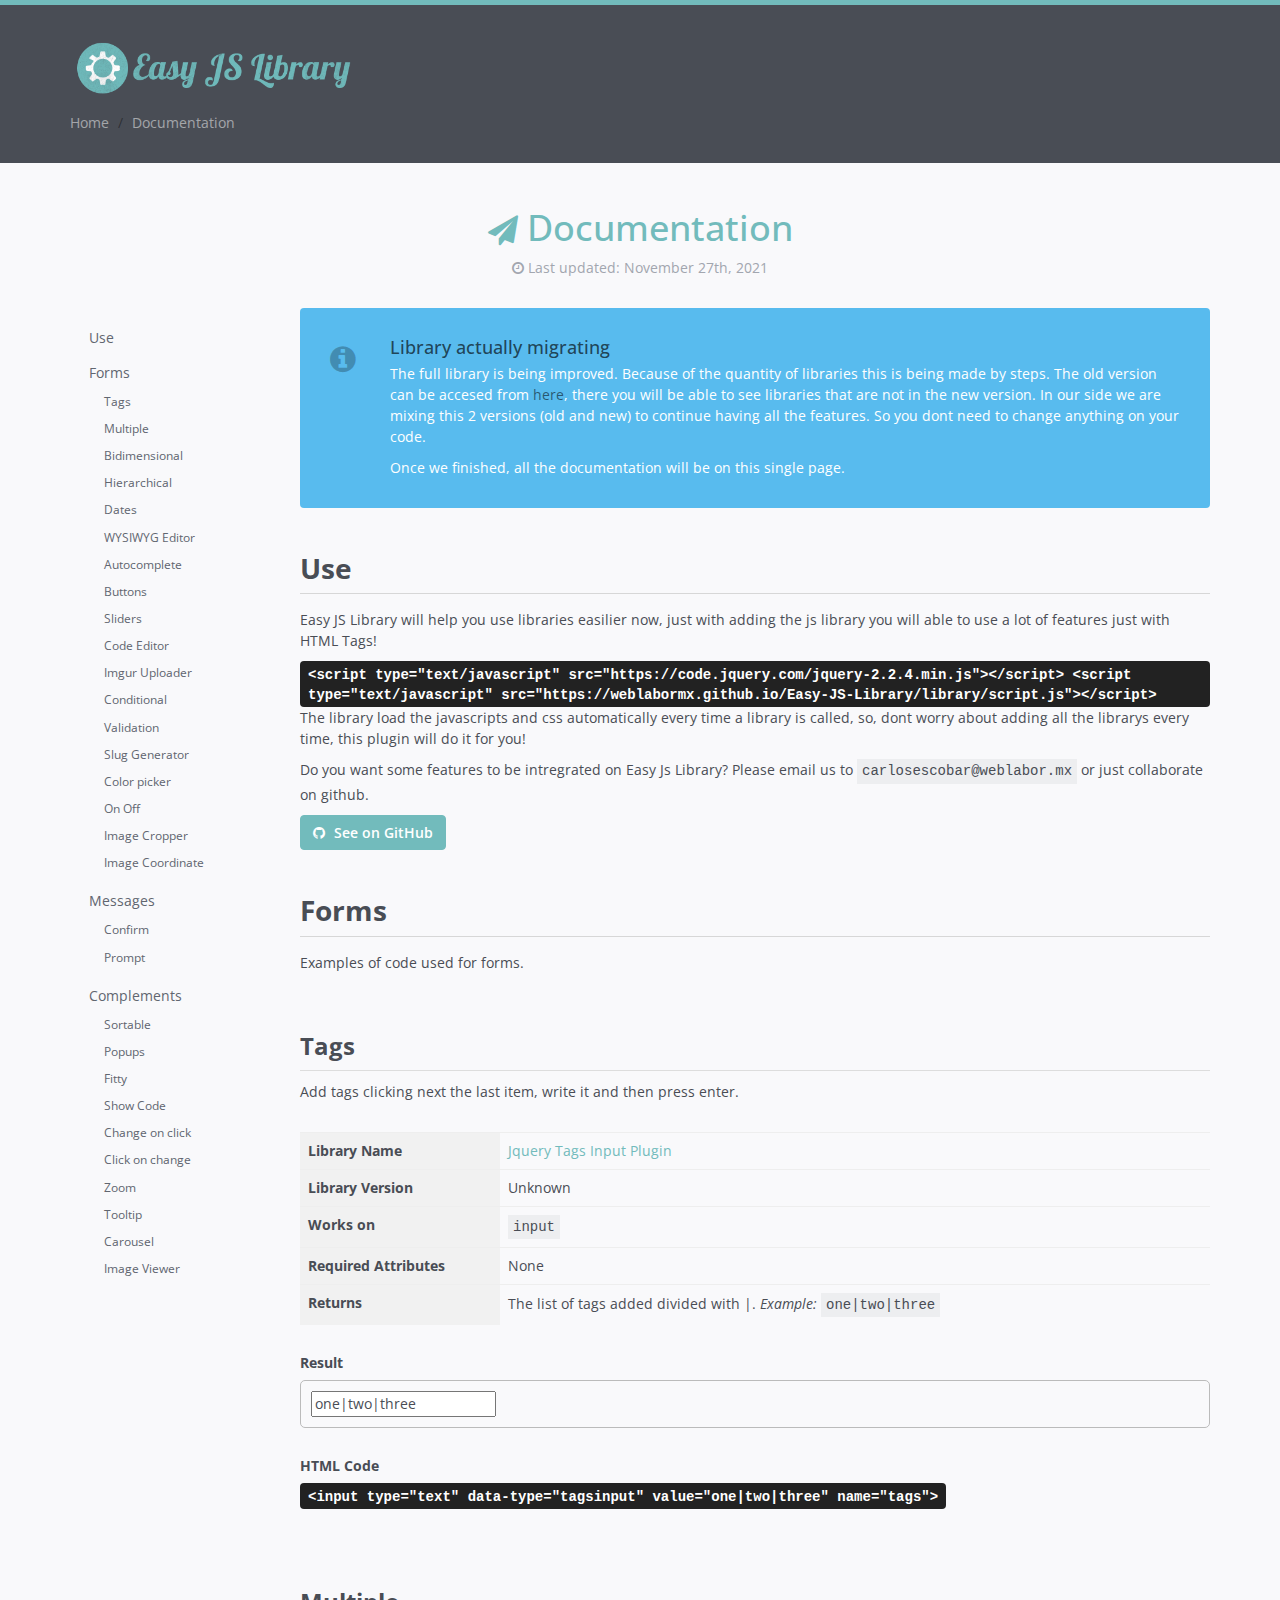
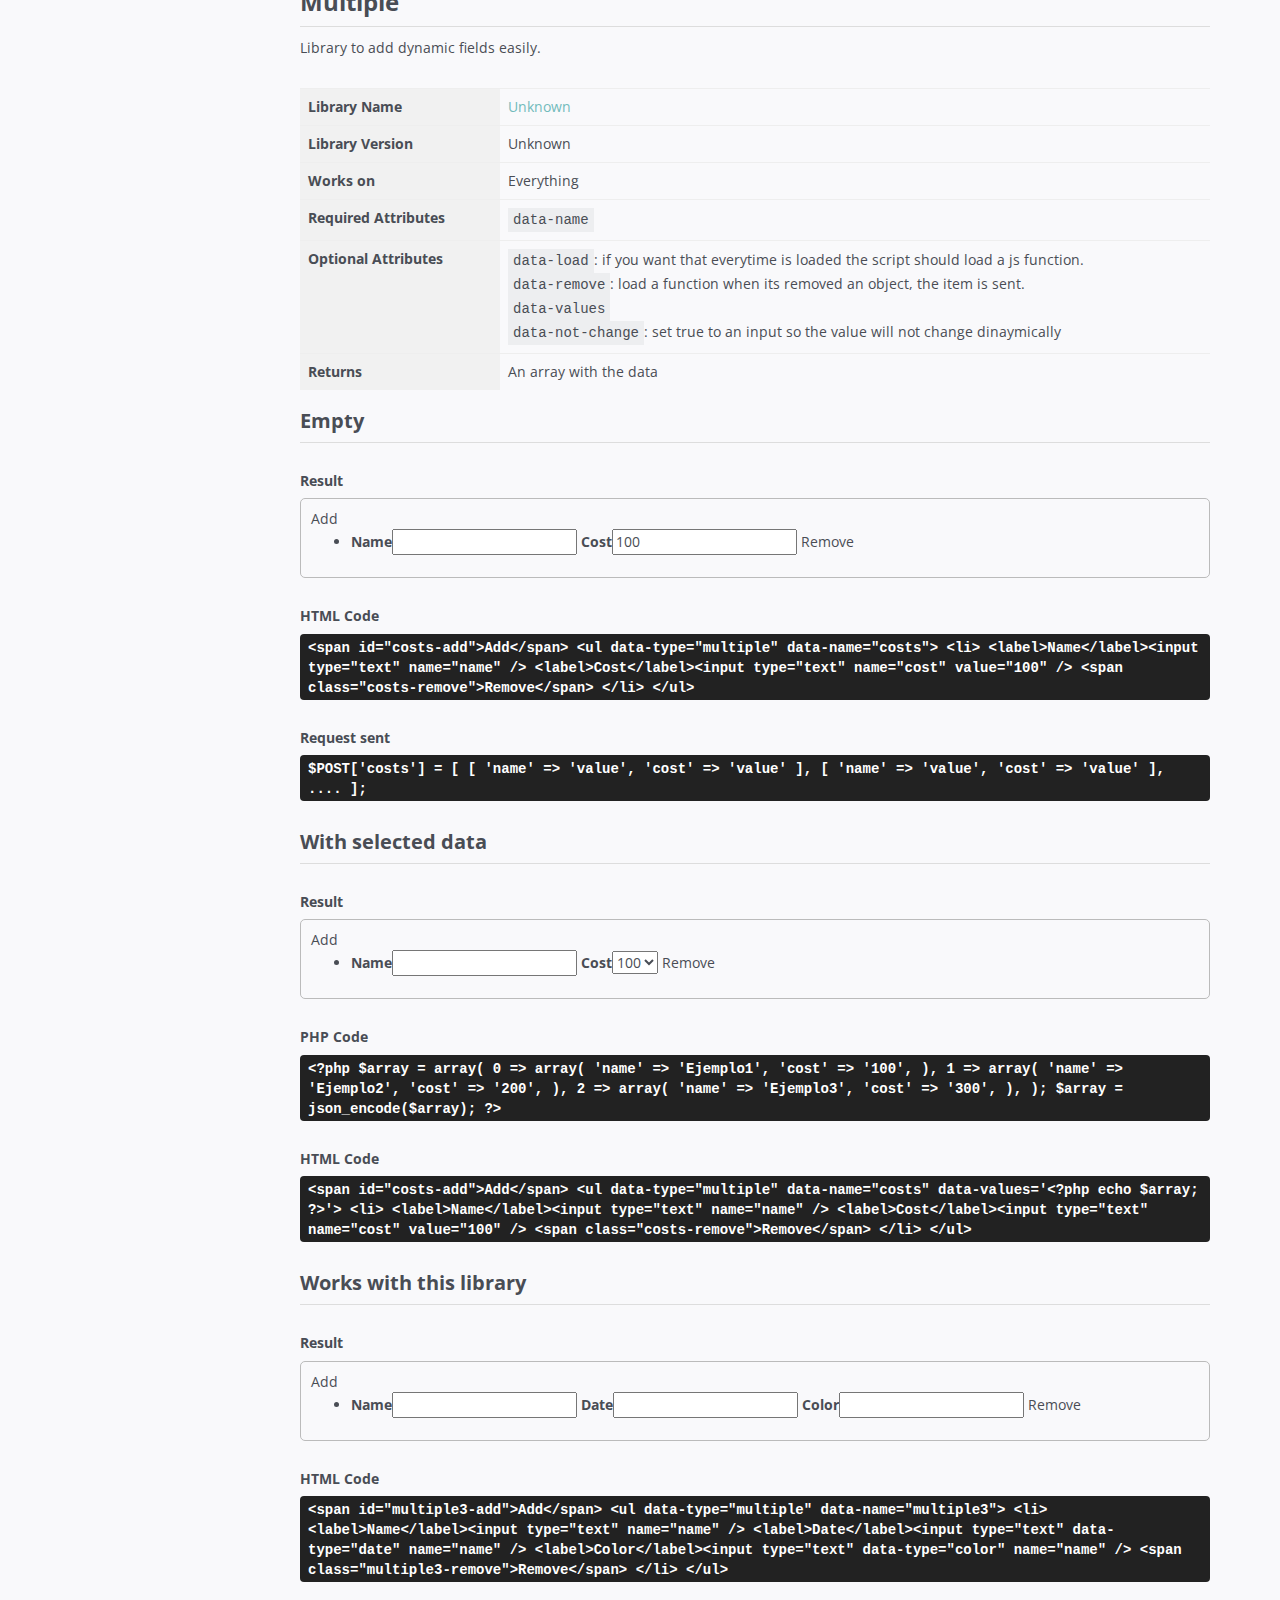
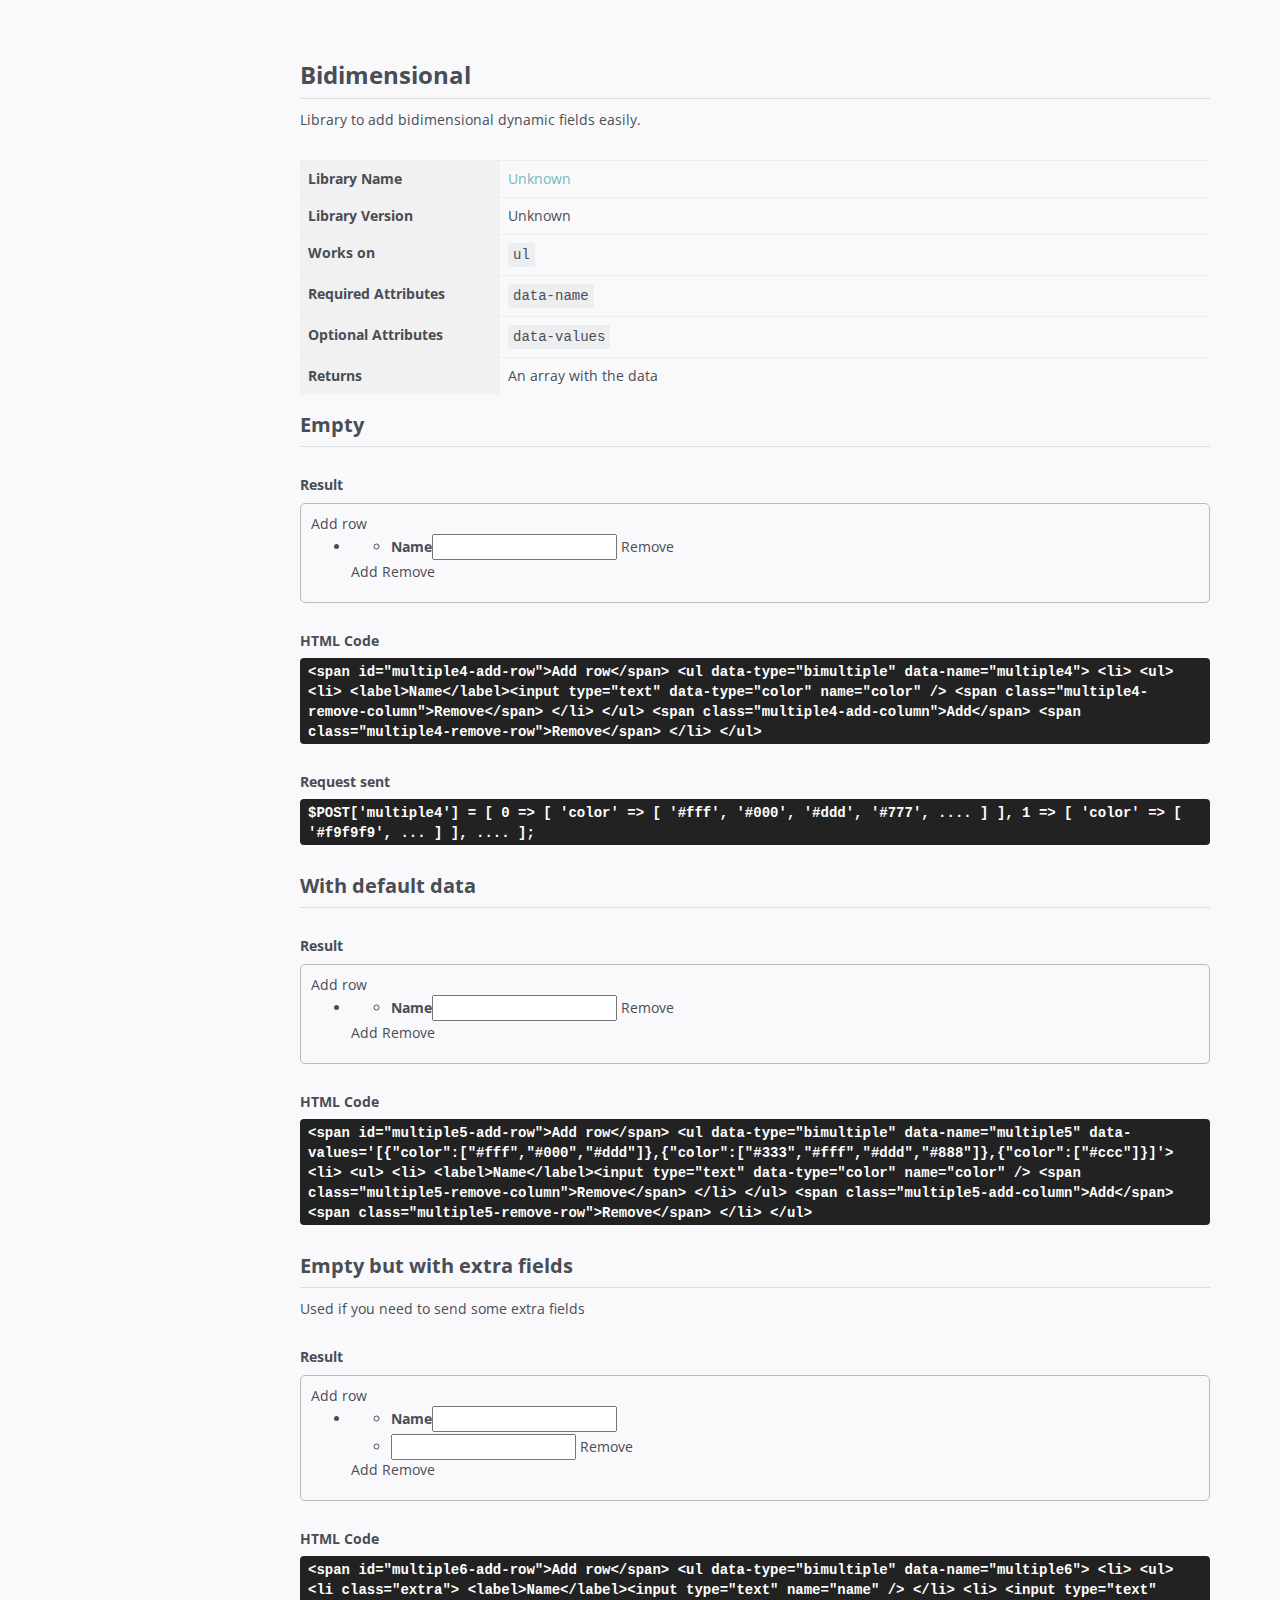
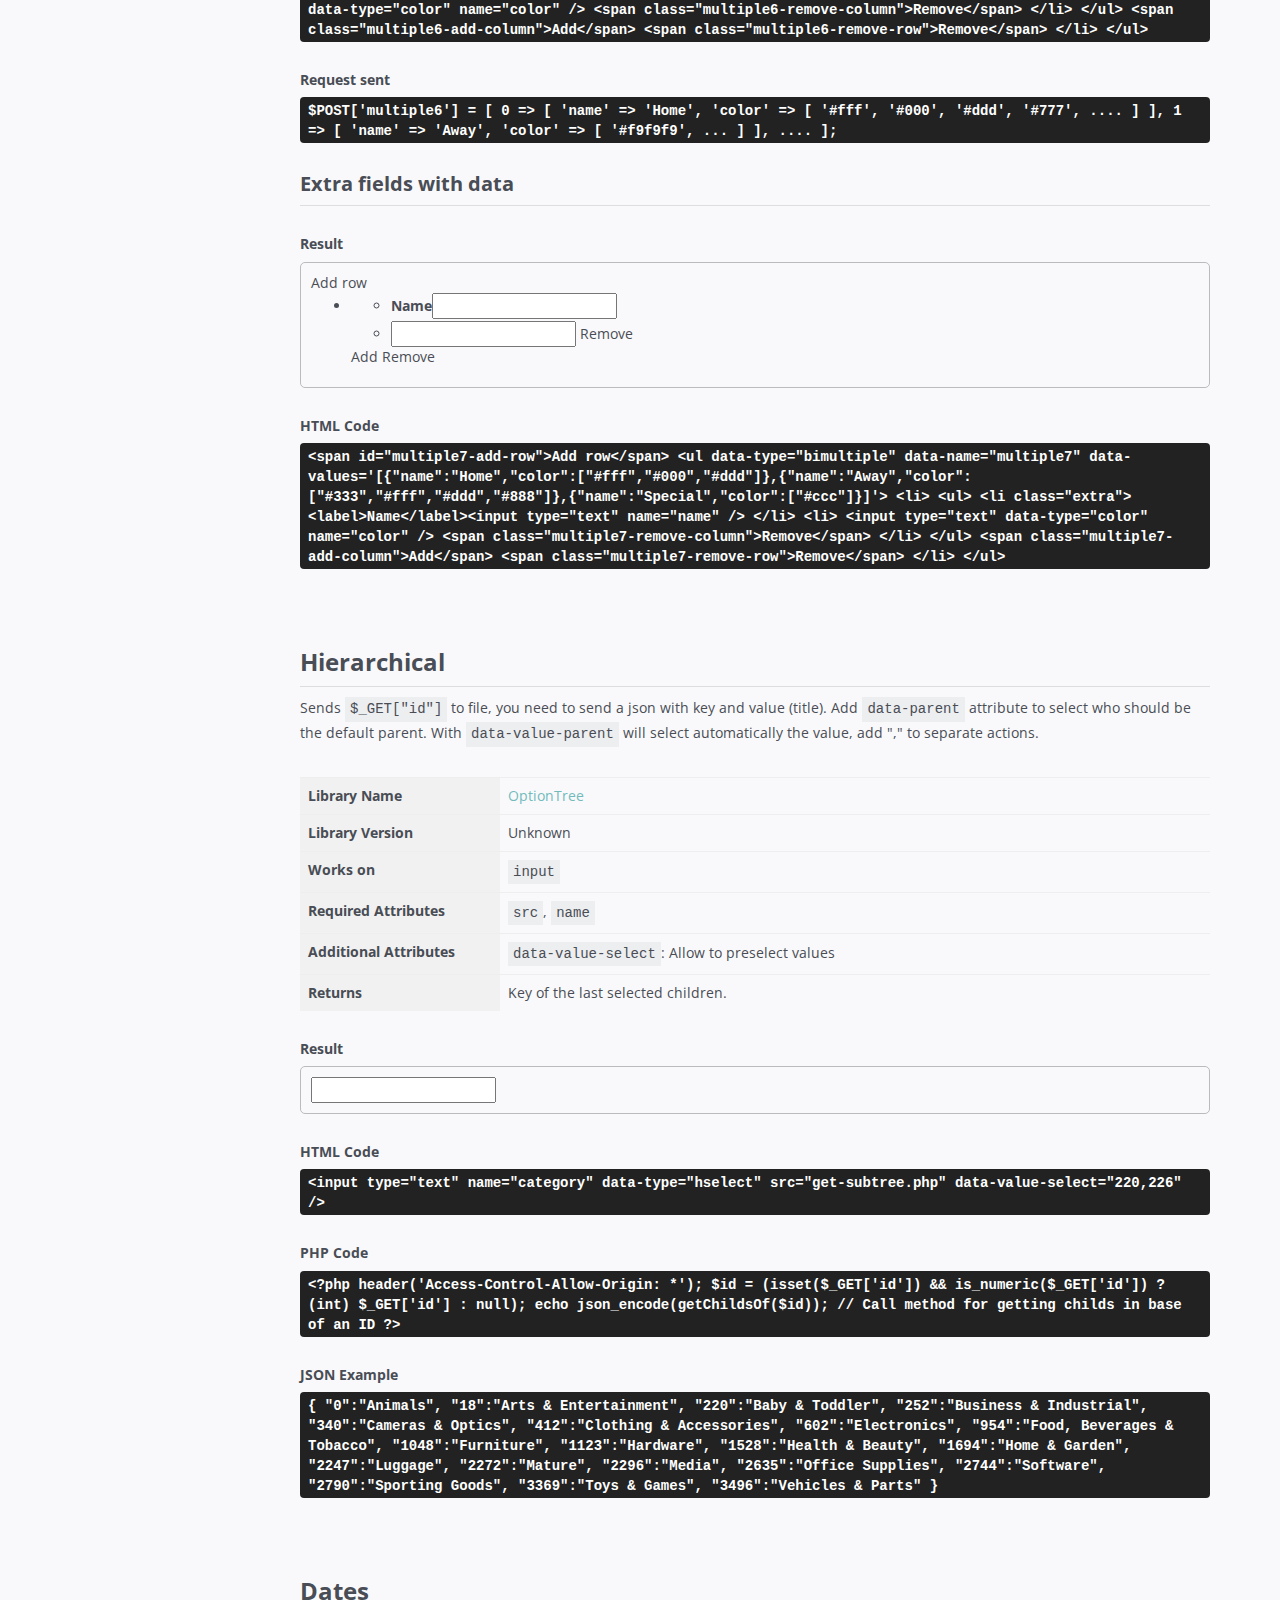
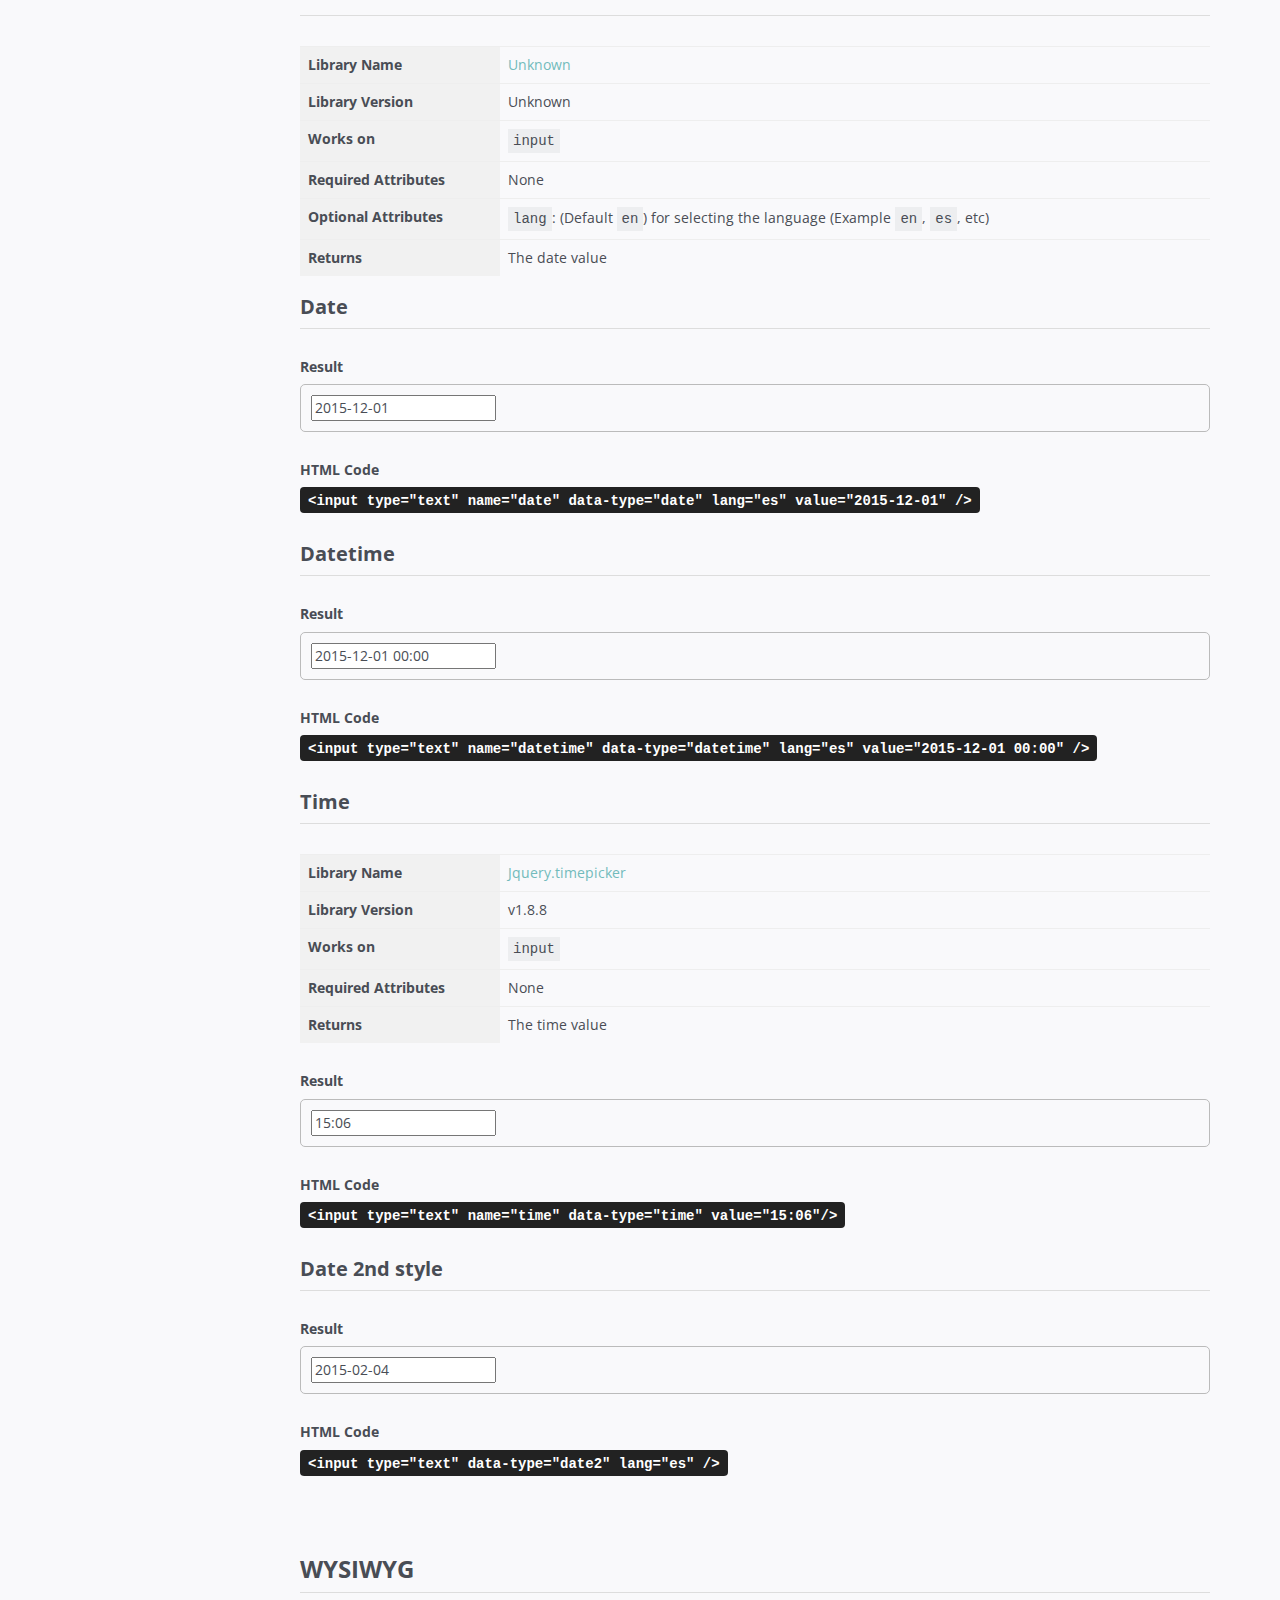
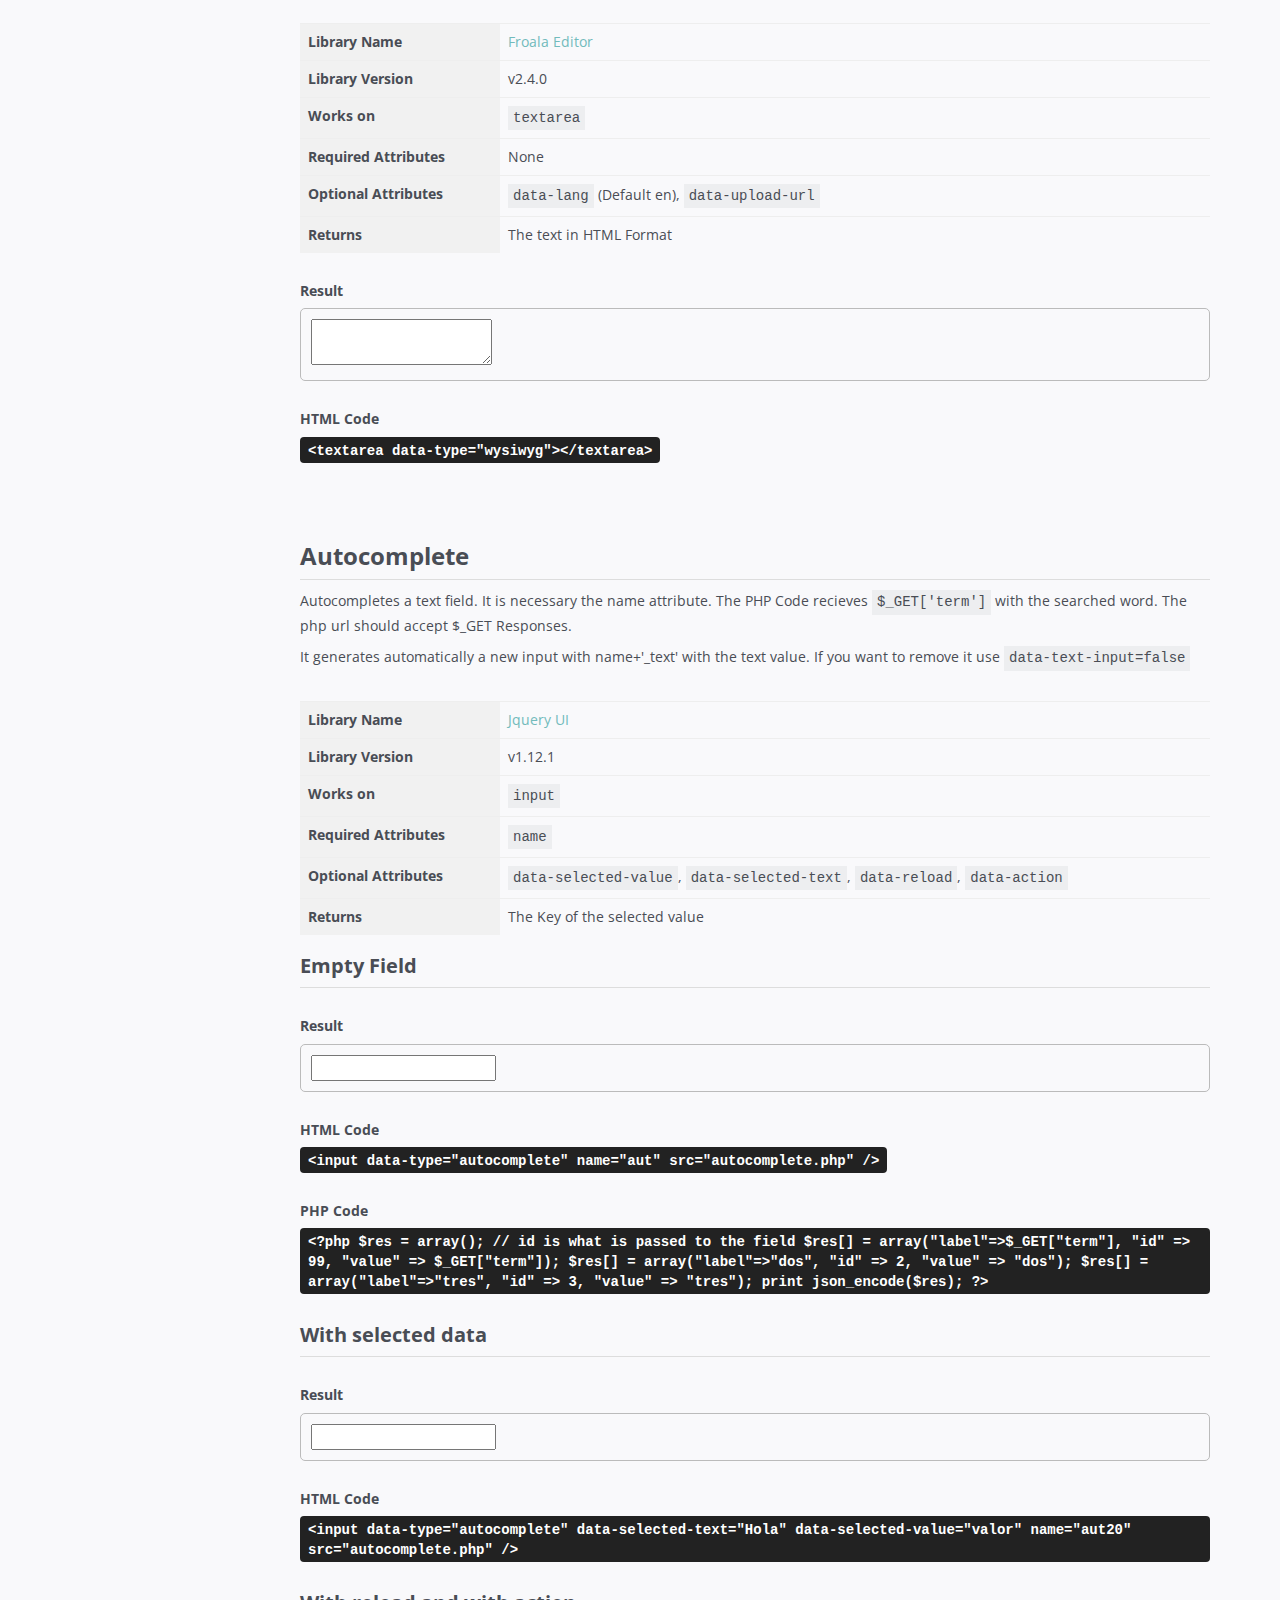
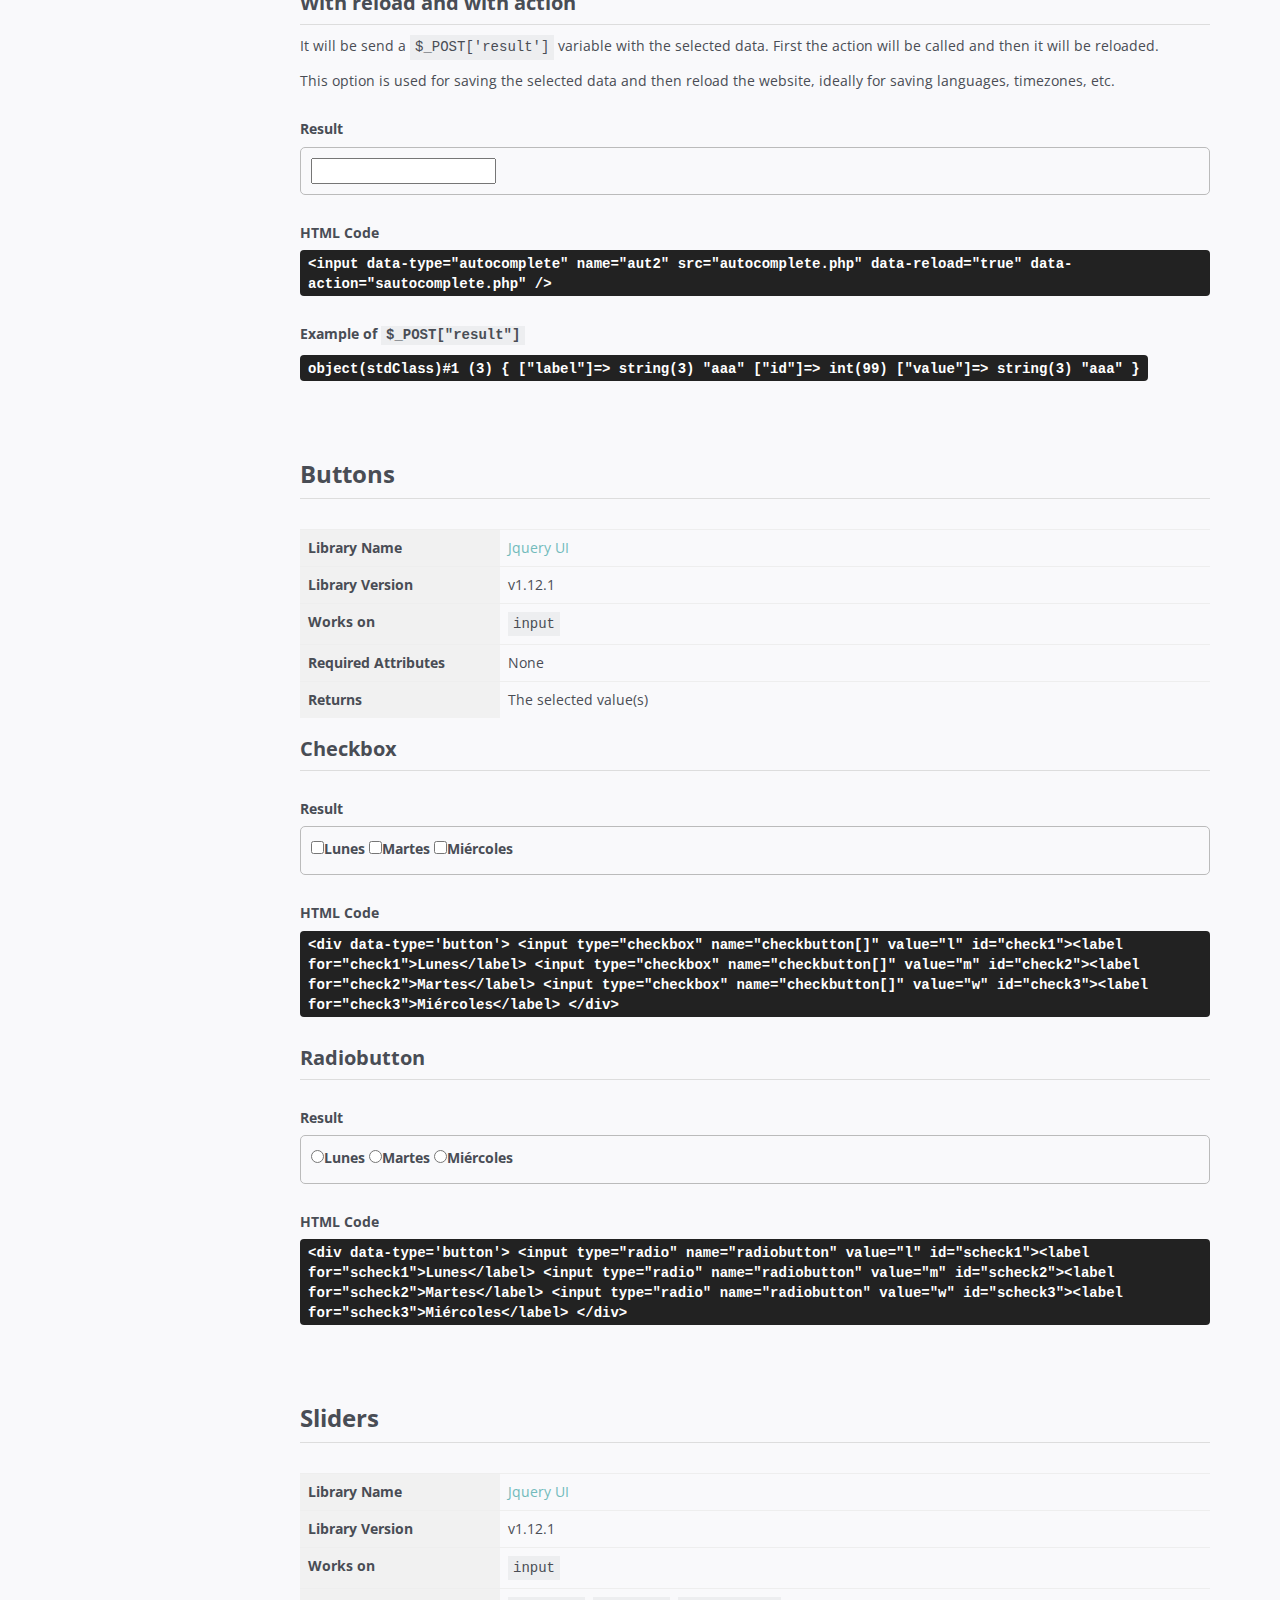
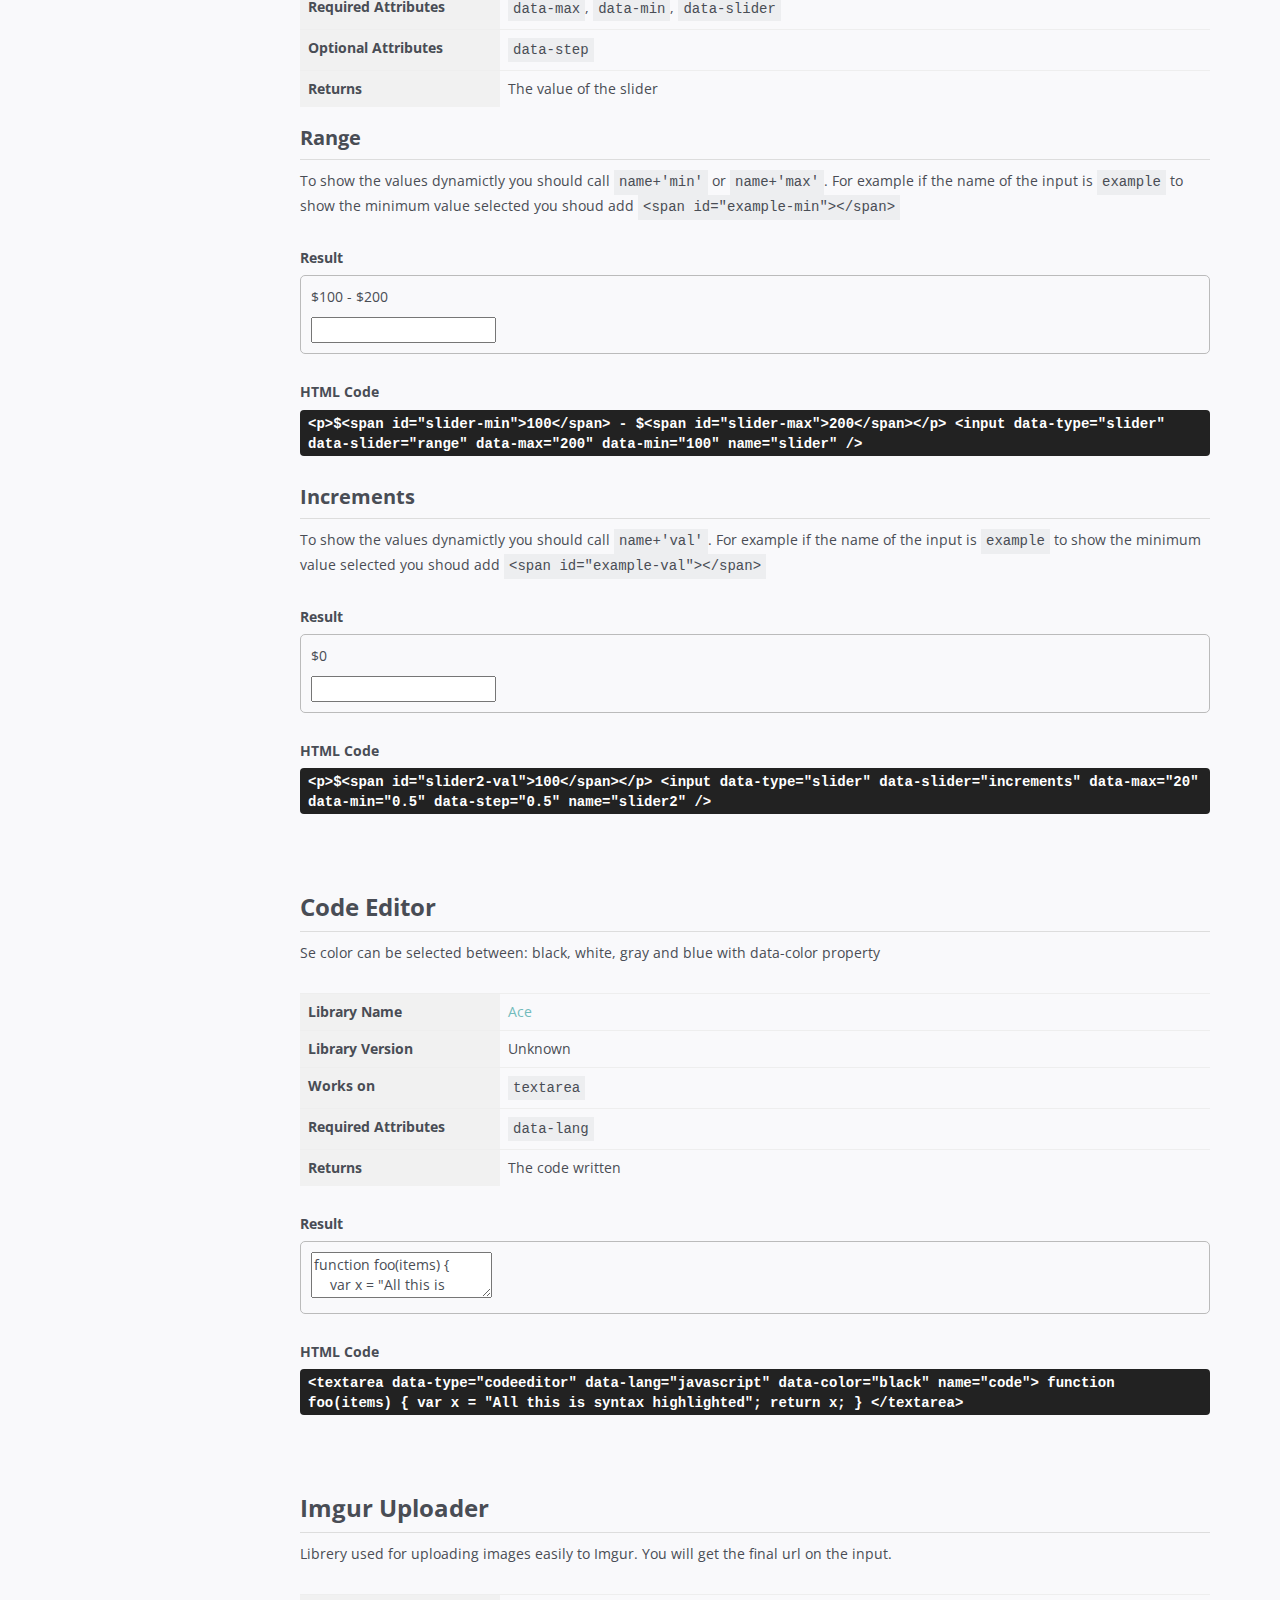
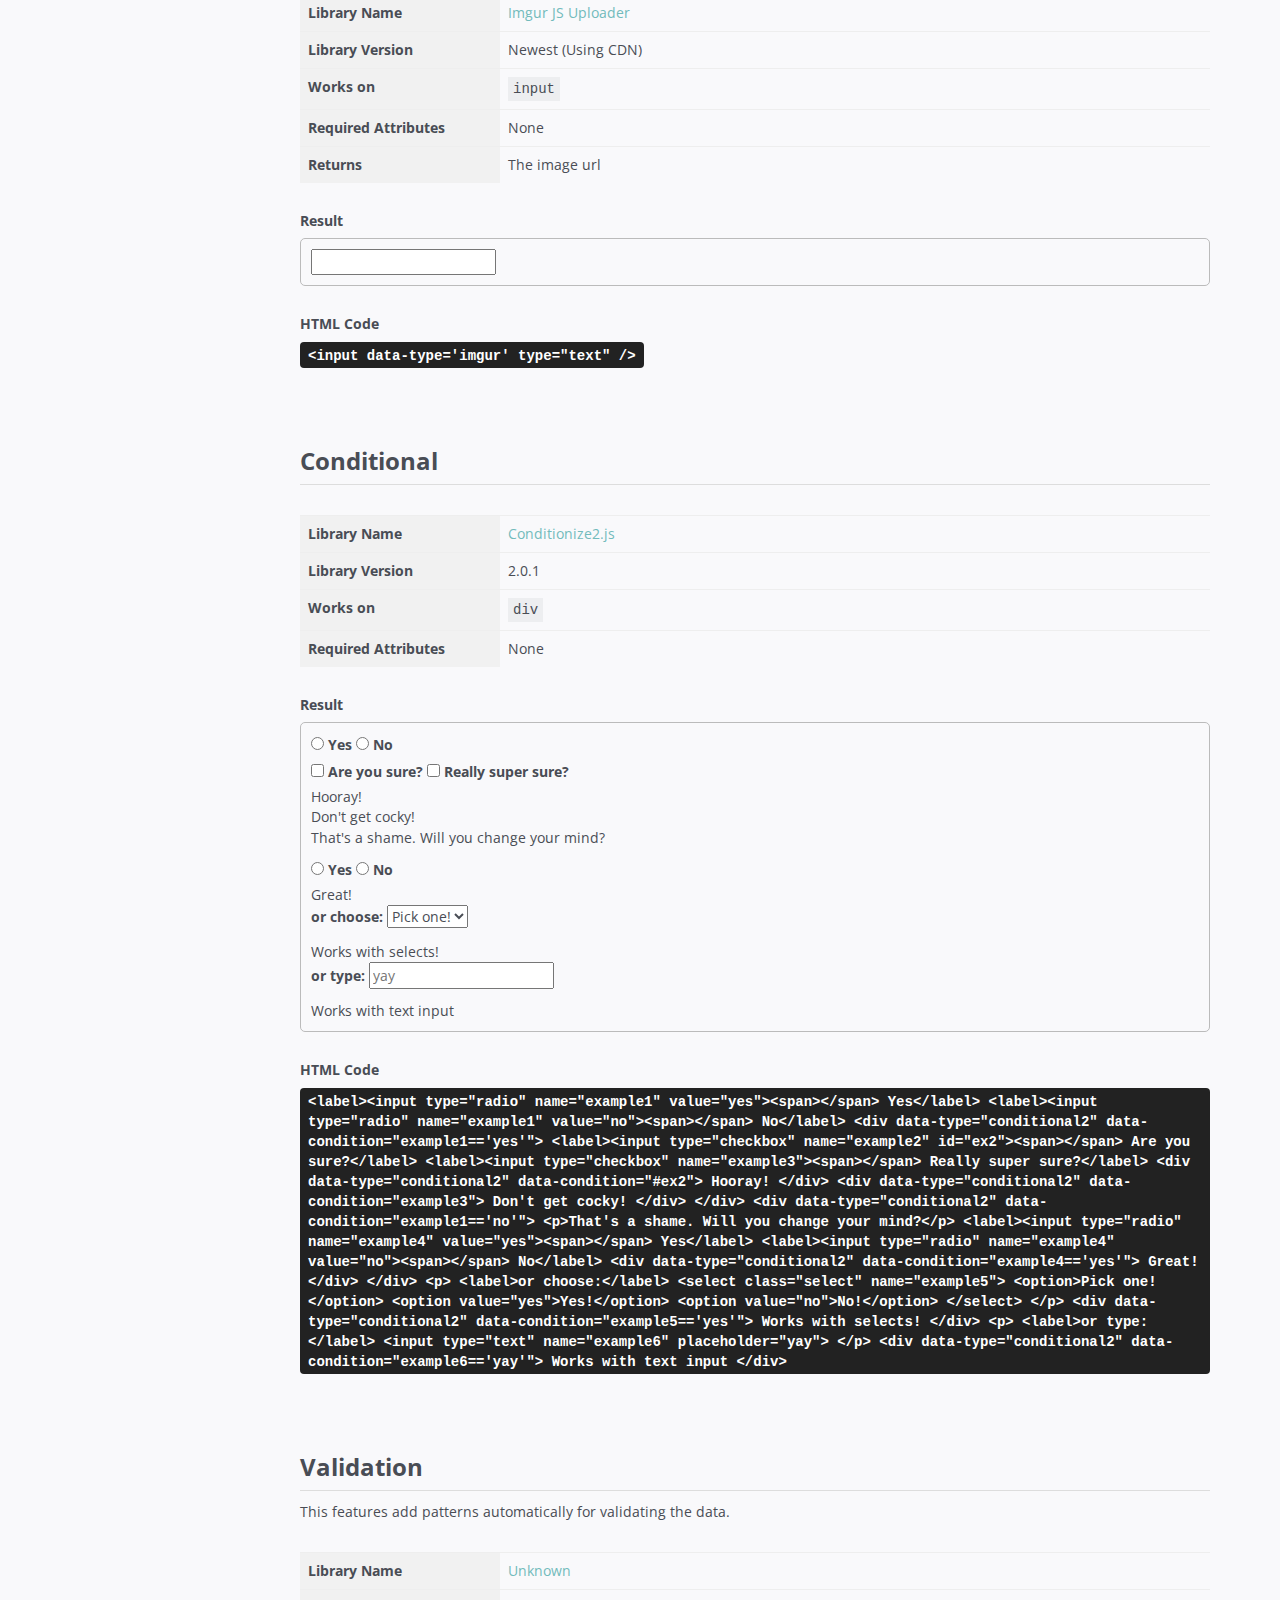
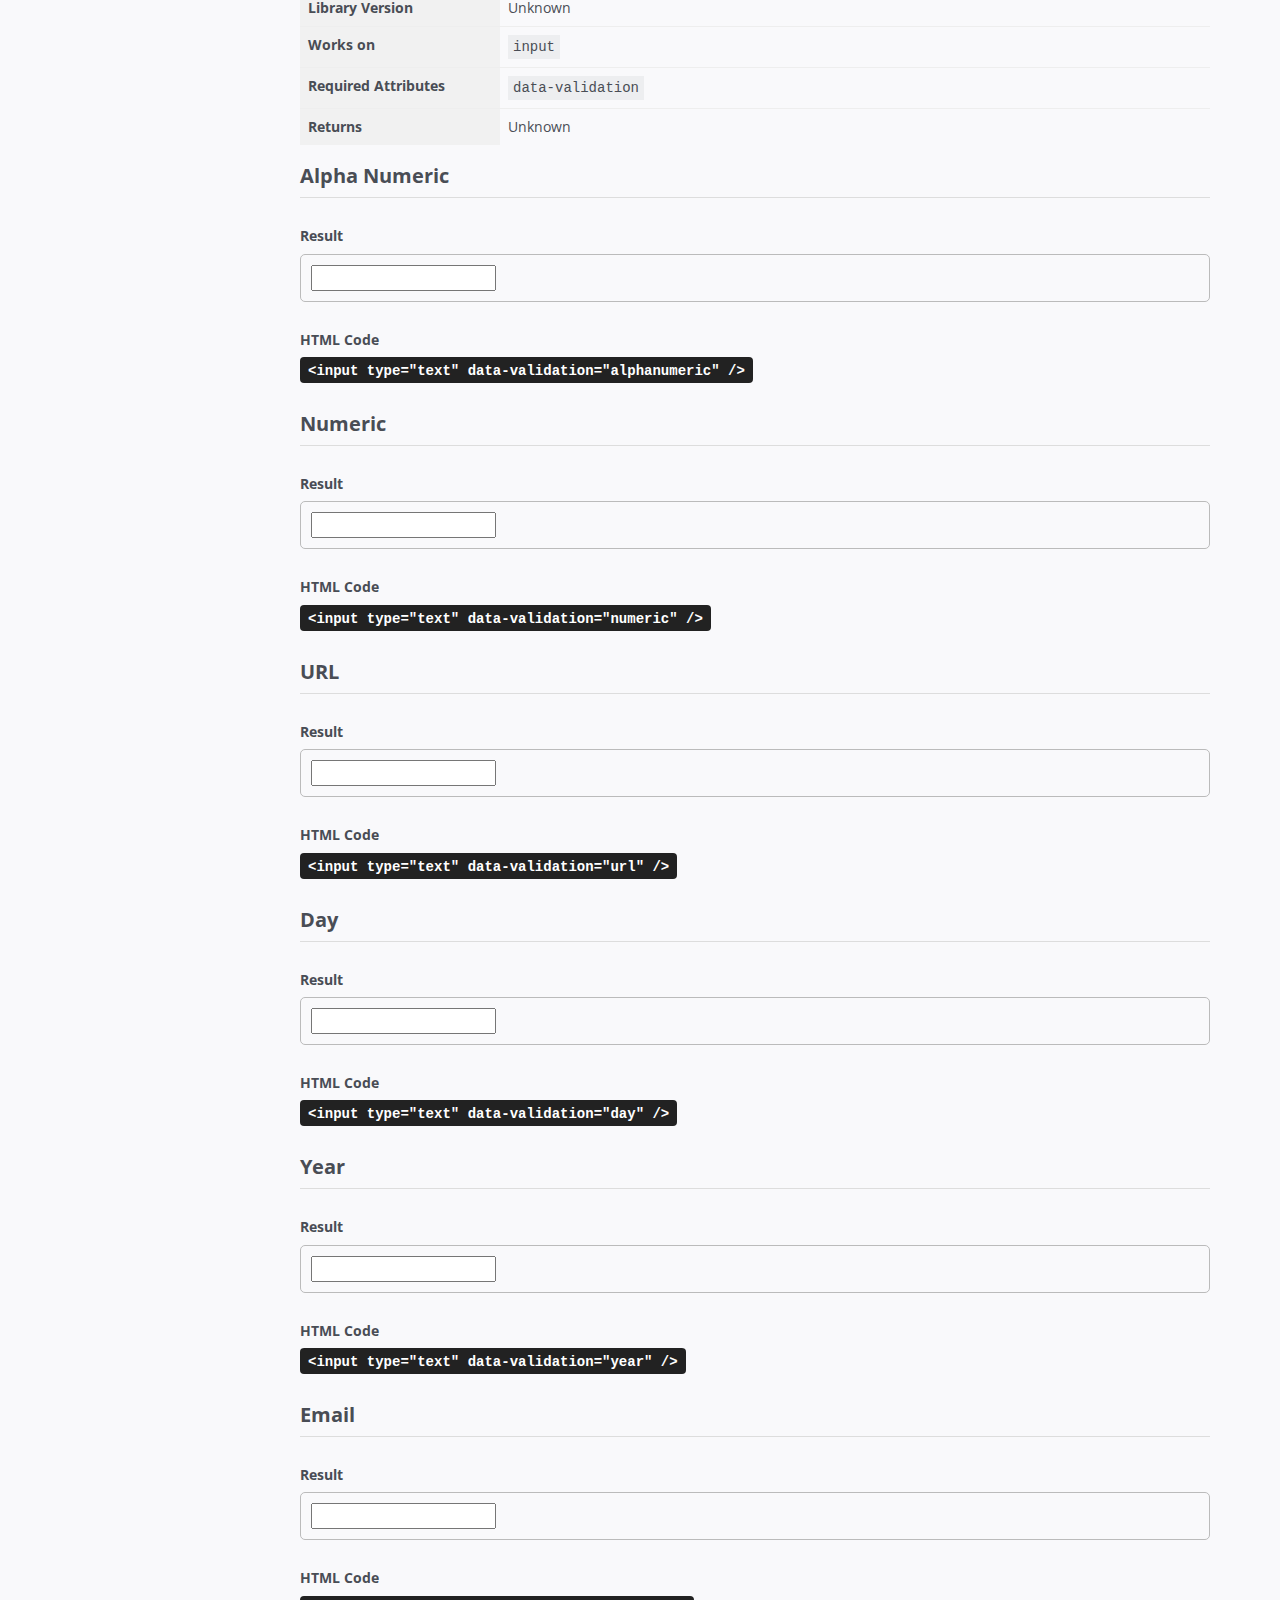
==== commit f1d159f9: "Added tootlip and  added 0 as option for data-zoom" ====
--- a/index.html
+++ b/index.html
@@ -2375,9 +2375,10 @@
                                             </tr>
                                             <th scope="row">Optional Attributes</th>
                                                 <td>
+                                                    <em>data-notes</em>: JSON data for the markers.<br>
                                                     <em>data-dragable</em>: set false to disable image dragging<br>
                                                     <em>data-icon</em>: url of custom icon image<br>
-                                                    <em>data-button</em>: set false to disable destroy button<br>
+                                                    <em>data-delete-button</em>: set false to disable destroy button<br>
                                                     <em>data-zoom</em>: set false to disable image zooming<br>
                                                     <em>data-zoom-max</em>: maximum zoom level of the image<br>
                                                     <em>data-zoom-step</em>: the zoom factor on mouse wheel
@@ -2385,16 +2386,60 @@
                                             </th>
                                         </tbody>
                                     </table>
-                                    <div class="result-block">
-                                        <h6>Result</h6>
-                                        <div class="result">
-                                            <img data-type="image-viewer" data-notes='[{"x": "0.5","y": "0.5","url": "https://weblabor.mx"},{"x": "0.322","y": "0.269","note": "<center><b>Brisbane Lions Flag</b><br/></center><a href=\"http://www.lions.com.au/\" target=\"blank\">The Brisbane Lions</a> is an <a href=\"http://en.wikipedia.org/wiki/Australian_rules_football\" target=\"blank\">Australian rules football club.</a>"},{"x": "0.824","y": "0.593","note": "Fluffy microphone"}]' src="https://waynegm.github.io/imgViewer2/images/test_image.jpg" width="100%" alt="">
-                                        </div>
-                                    </div>
-                                    <div class="code-block">
-                                        <h6>HTML Code</h6>
-                                        <code data-type="codeeditor" data-lang="html">&#x3C;img data-type=&quot;image-viewer&quot; data-notes='[{&quot;x&quot;: &quot;0.5&quot;,&quot;y&quot;: &quot;0.5&quot;,&quot;url&quot;: &quot;https://weblabor.mx&quot;},{&quot;x&quot;: &quot;0.322&quot;,&quot;y&quot;: &quot;0.269&quot;,&quot;note&quot;: &quot;&lt;center&gt;&lt;b&gt;Brisbane Lions Flag&lt;/b&gt;&lt;br/&gt;&lt;/center&gt;&lt;a href=&quot;http://www.lions.com.au/&quot; target=&quot;blank&quot;&gt;The Brisbane Lions&lt;/a&gt; is an &lt;a href=&quot;http://en.wikipedia.org/wiki/Australian_rules_football&quot; target=&quot;blank&quot;&gt;Australian rules football club.&lt;/a&gt;&quot;},{&quot;x&quot;: &quot;0.824&quot;,&quot;y&quot;: &quot;0.593&quot;,&quot;note&quot;: &quot;Fluffy microphone&quot;}]' src=&quot;https://waynegm.github.io/imgViewer2/images/test_image.jpg&quot; src=&quot;https://waynegm.github.io/imgViewer2/images/test_image.jpg&quot; width=&quot;100&percnt;&quot; alt=&quot;&quot;&#x3E;</code>
-                                    </div>
+                                    <h4>Normal Use</h4>
+                                    <p>Feed to <em>data-notes</em> a JSON array with an object for each marker. The object needs to have an X and Y coordinate represented by a number between 0 to 1, zero is the start of the image and one is the end. For example, <em>"x": "0.5","y": "0.5"</em> will put the marker on the center, you can think of it as a percentage.</p>
+                                    <p>If you want to show a note when clicking the marker you can add a <em>"note": "My message"</em> property to the object with the content you want to show (supports HTML). If you want to go to a site instead you can add an <em>"url": "https://weblabor.mx"</em> property with the destination, <b>this will override</b> the <em>"note":</em> property if there's any.</p>
+                                    <p>To add more flavor to your markers you can add a tooltip with <em>"tooltip": "My tooltip!"</em>, this will override the default tooltip from the markers with <em>"url":</em>.</p>
+                                    <div class="result-block">
+                                        <h6>Result</h6>
+                                        <div class="result">
+                                            <img data-type="image-viewer" data-notes='[{"x": "0.5","y": "0.5","url": "https://weblabor.mx", "tooltip": "URL with tooltip &rarr;"},{"x": "0.322","y": "0.269","note": "Easy JS is a cool library!"},{"x": "0.824","y": "0.593","note": "Check our repository on <a href=\"https://github.com/weblabormx/Easy-JS-Library\">Github</a>!","tooltip": "Note with tooltip"}]' src="https://waynegm.github.io/imgViewer2/images/test_image.jpg" width="100%" alt="">
+                                        </div>
+                                    </div>
+                                    <div class="code-block">
+                                        <h6>HTML Code</h6>
+                                        <code data-type="codeeditor" data-lang="html">&lt;img data-type="image-viewer" data-notes='[{"x": "0.5","y": "0.5","url": "https://weblabor.mx"},{"x": "0.322","y": "0.269","note": "Easy JS is a cool library!"},{"x": "0.824","y": "0.593","note": "Check our repository on &lt;a href=\"https://github.com/weblabormx/Easy-JS-Library\"&gt;Github&lt;/a&gt;!"}]' src="https://waynegm.github.io/imgViewer2/images/test_image.jpg" width="100%" alt=""&gt;</code>
+                                    </div>
+                                    <h4>Customizing</h4>
+                                    <!-- Icon -->
+                                    <p>Using <em>data-icon="https://yoururl.com/icon.jpg"</em> will allow you to customize the icon. And with <em>data-delete-button="false"</em> you can remove the delete button from the notes.</p>
+                                    <div class="result-block">
+                                        <h6>Result</h6>
+                                        <div class="result">
+                                            <img data-type="image-viewer" data-delete-button="false" data-icon="https://tiuswebs.s3-us-west-1.amazonaws.com/30/multimedia/V3UkyvIdH.png" data-notes='[{"x": "0.5","y": "0.5","note": "I cannot be erased!"}]' src="https://waynegm.github.io/imgViewer2/images/test_image.jpg" width="100%" alt="">
+                                        </div>
+                                    </div>
+                                    <div class="code-block">
+                                        <h6>HTML Code</h6>
+                                        <code data-type="codeeditor" data-lang="html">&lt;img data-type="image-viewer" data-delete-button="false" data-icon="https://tiuswebs.s3-us-west-1.amazonaws.com/30/multimedia/V3UkyvIdH.png" data-notes='[{"x": "0.5","y": "0.5","note": "I cannot be erased!"}]' src="https://waynegm.github.io/imgViewer2/images/test_image.jpg" width="100%" alt=""&gt;</code>
+                                    </div>
+                                    <!-- Dragable -->
+                                    <h4>Removing drag</h4>
+                                    <p>You can choose to remove the dragging of the image with <em>data-dragable="false"</em>, try zooming and moving the image around.</p>
+                                    <div class="result-block">
+                                        <h6>Result</h6>
+                                        <div class="result">
+                                            <img data-type="image-viewer" data-dragable="false" src="https://waynegm.github.io/imgViewer2/images/test_image.jpg" width="100%" alt="">
+                                        </div>
+                                    </div>
+                                    <div class="code-block">
+                                        <h6>HTML Code</h6>
+                                        <code data-type="codeeditor" data-lang="html">&lt;img data-type="image-viewer" data-dragable="false" src="https://waynegm.github.io/imgViewer2/images/test_image.jpg" width="100%" alt=""&gt;</code>
+                                    </div>
+                                    <!-- Zoom -->
+                                    <h4>Removing zoom</h4>
+                                    <p>You can remove the zoom ability with <em>data-zoom="false"</em>.</p>
+                                    <div class="result-block">
+                                        <h6>Result</h6>
+                                        <div class="result">
+                                            <img data-type="image-viewer" data-zoom="false" data-notes='[{"x": "0.5","y": "0.5","note": "Enjoy the component!"}]' src="https://waynegm.github.io/imgViewer2/images/test_image.jpg" width="100%" alt="">
+                                        </div>
+                                    </div>
+                                    <div class="code-block">
+                                        <h6>HTML Code</h6>
+                                        <code data-type="codeeditor" data-lang="html">&lt;img data-type="image-viewer" data-zoom="false" data-notes='[{"x": "0.5","y": "0.5","note": "Enjoy the component!"}]' src="https://waynegm.github.io/imgViewer2/images/test_image.jpg" width="100%" alt=""&gt;</code>
+                                    </div>
+                                    
                                 </div>
                             </section>
                         </div><!--//content-inner-->
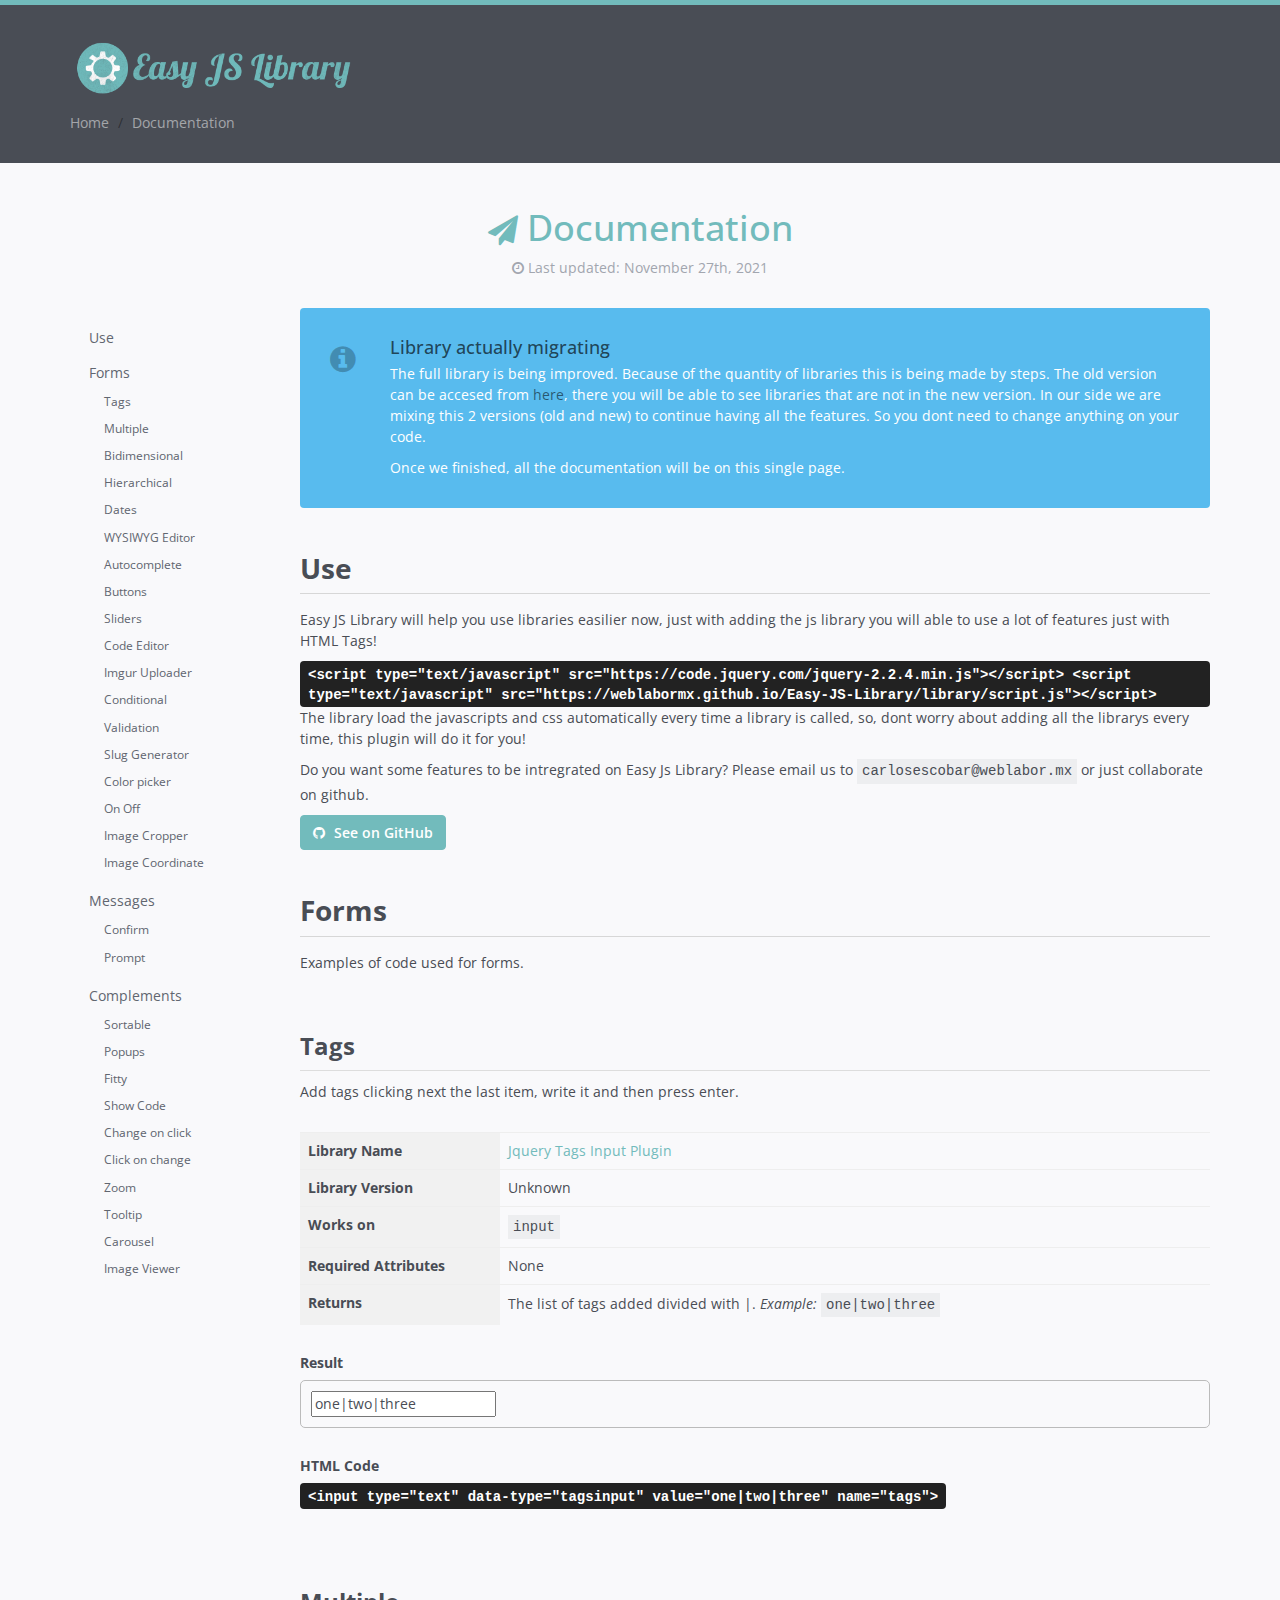
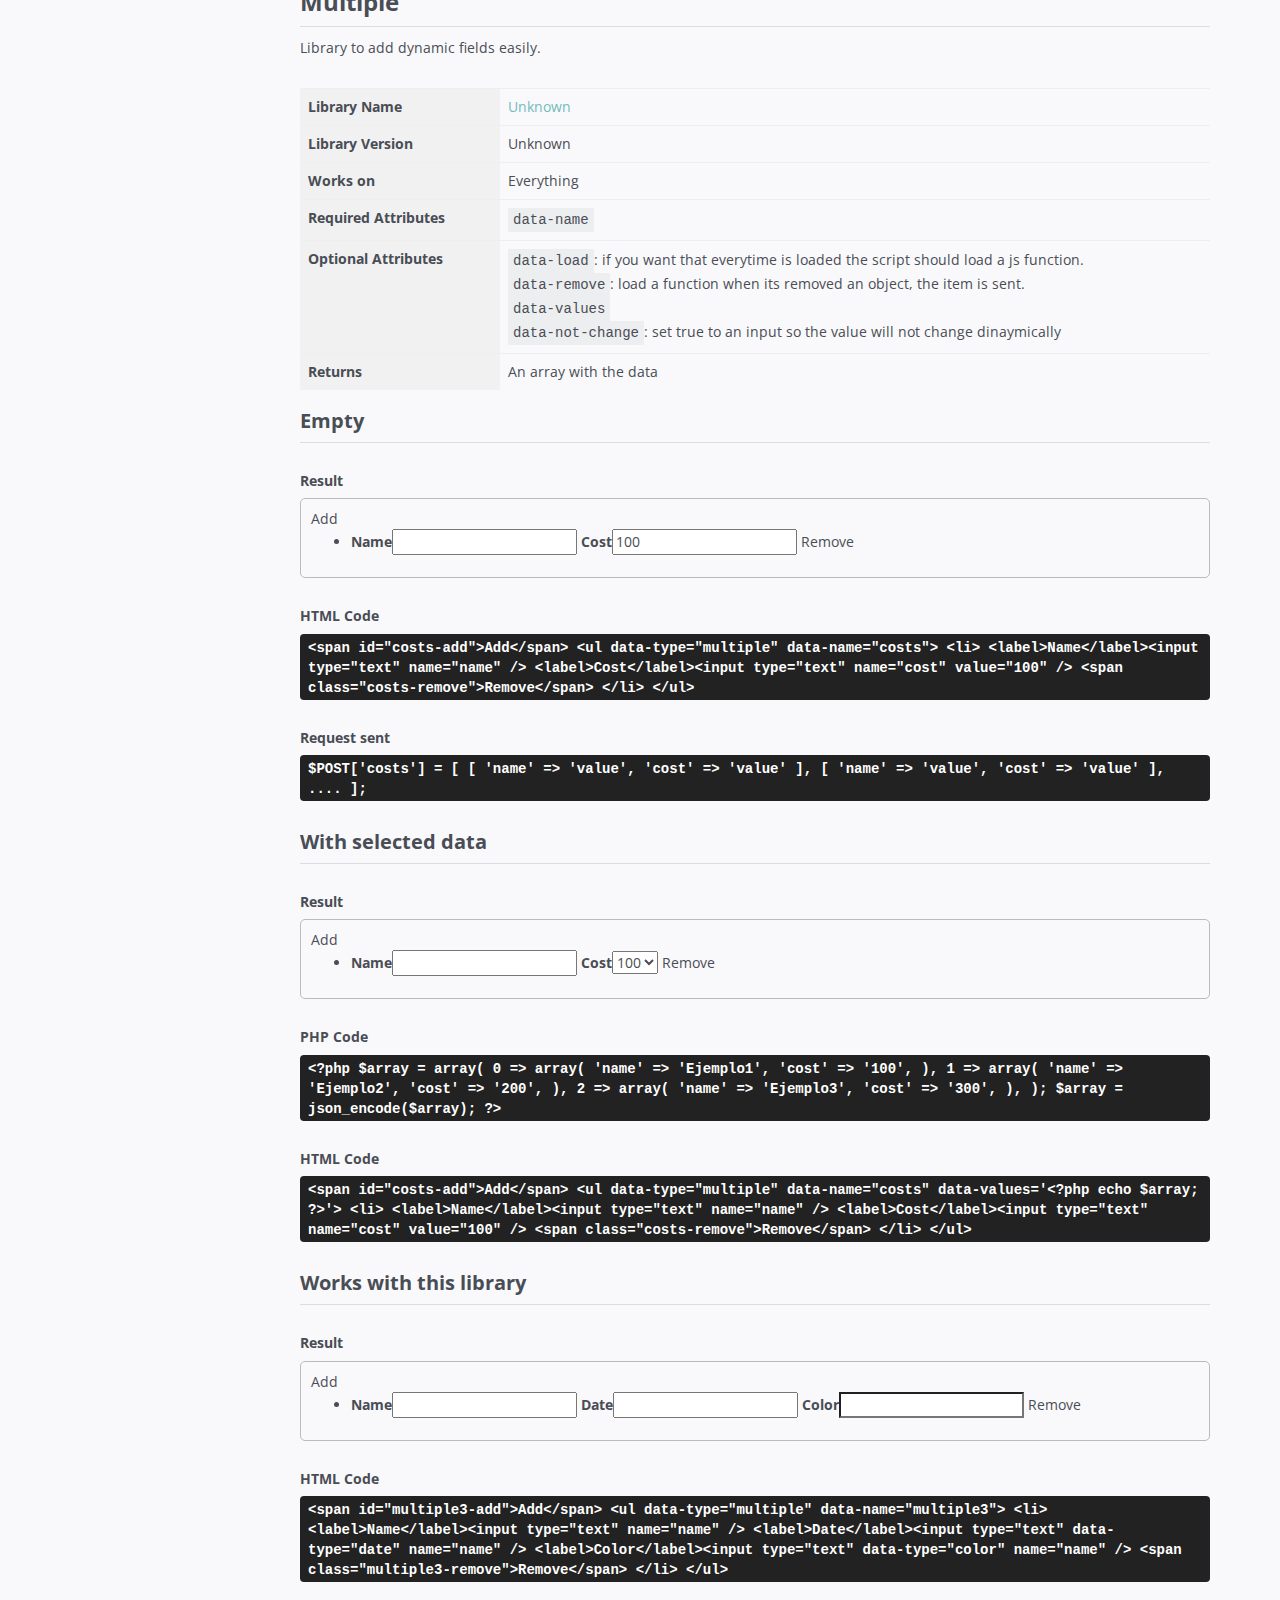
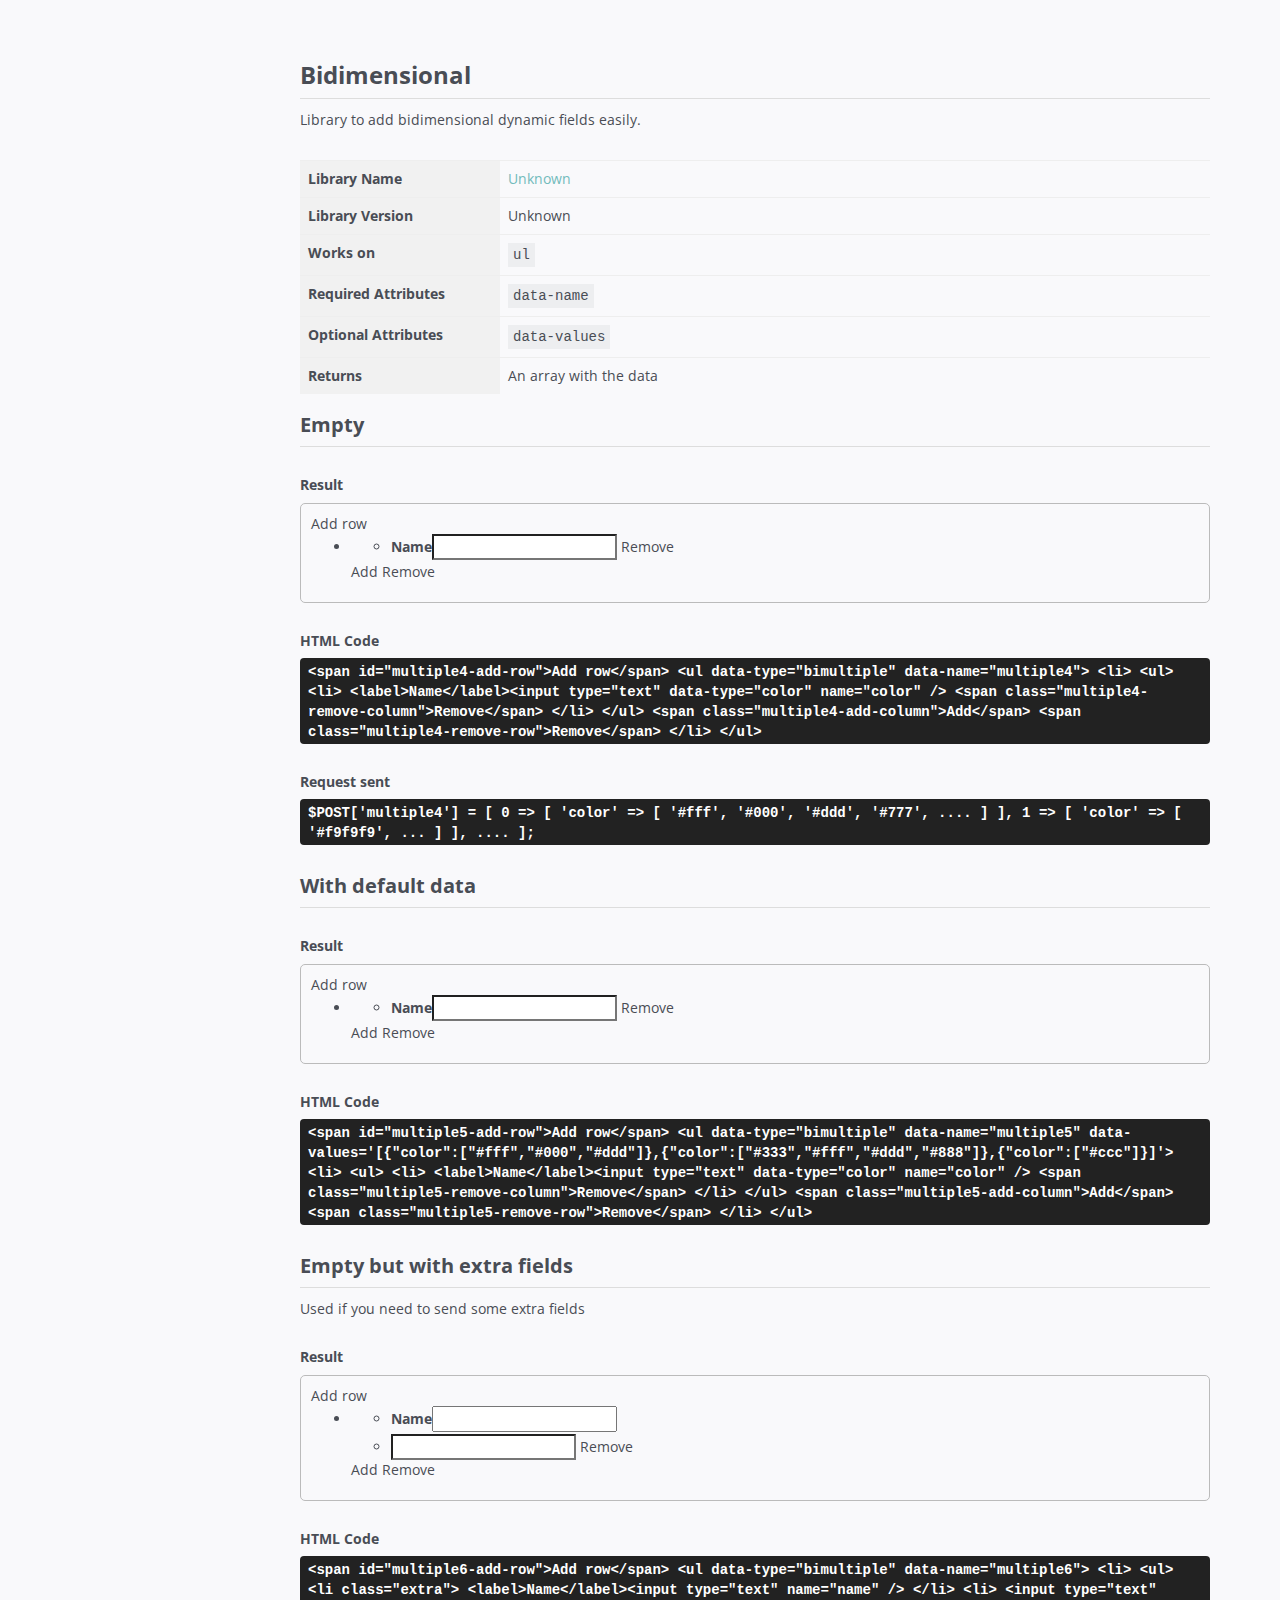
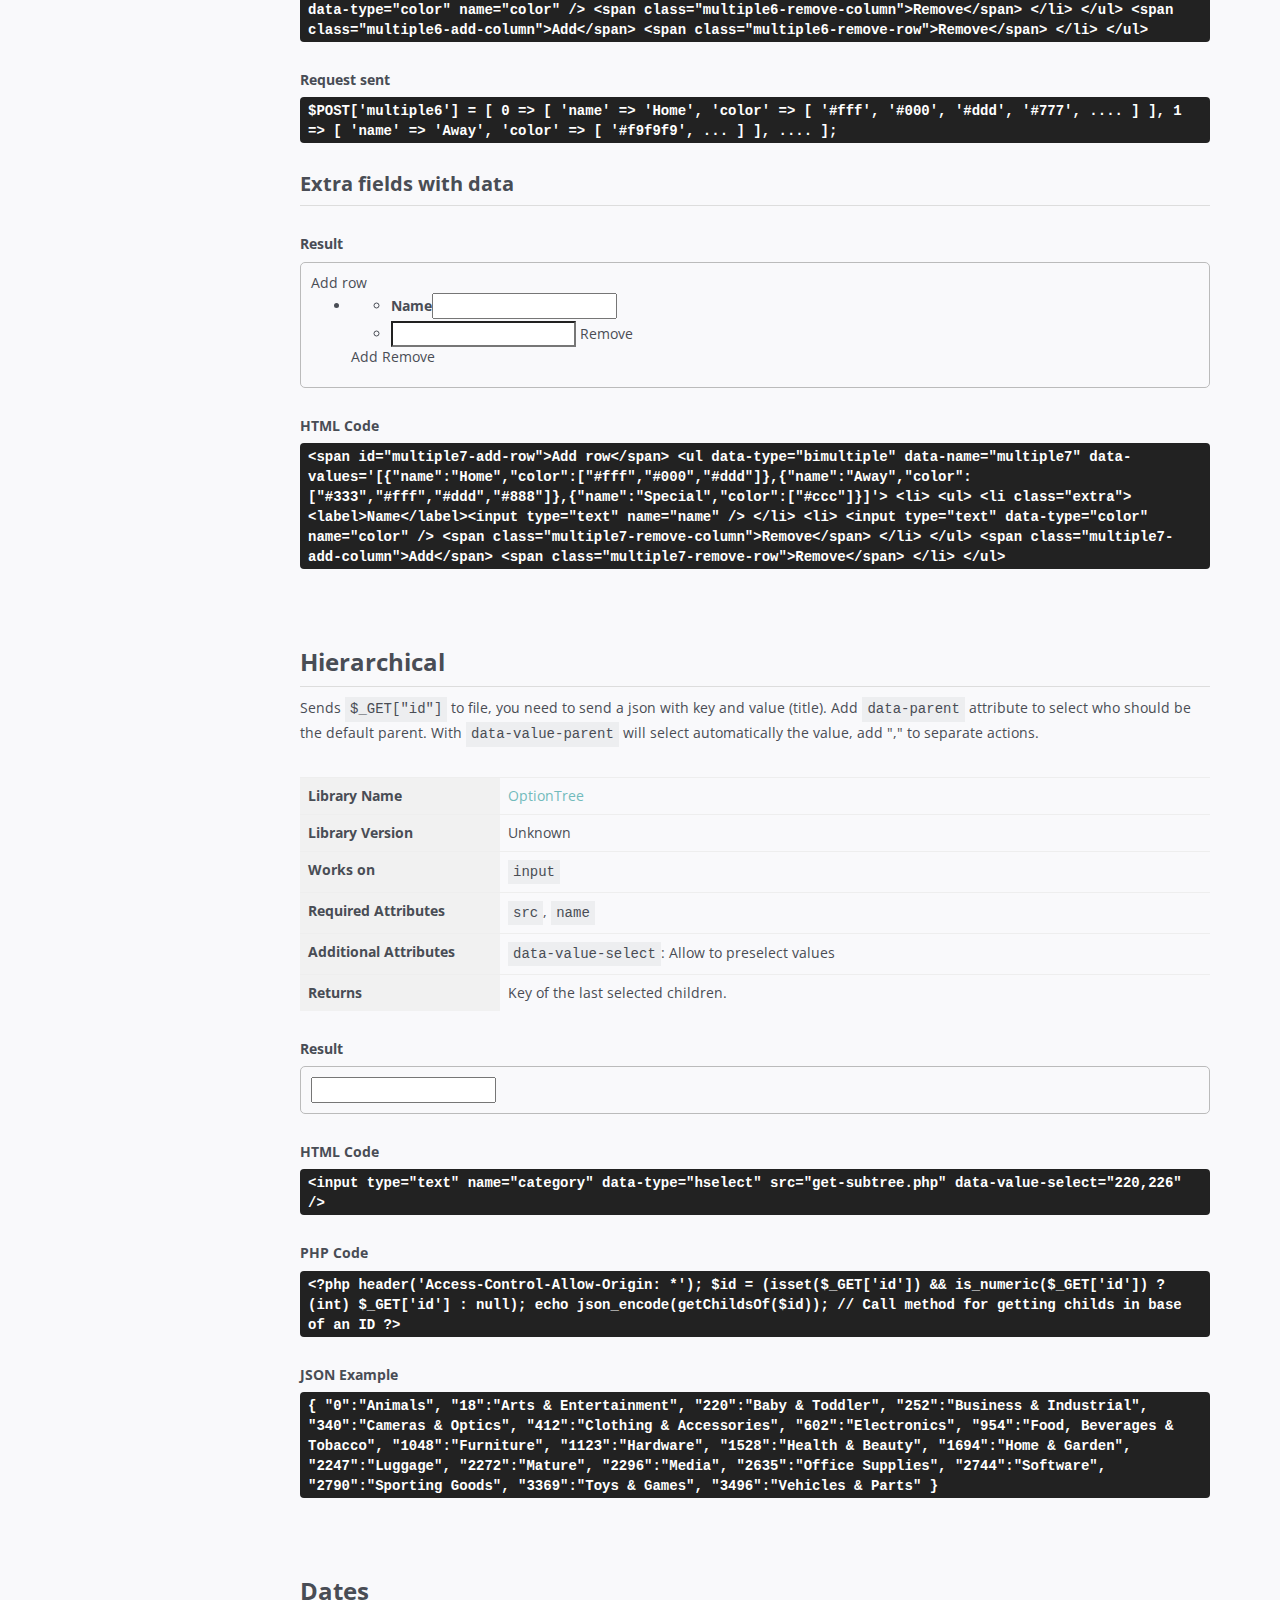
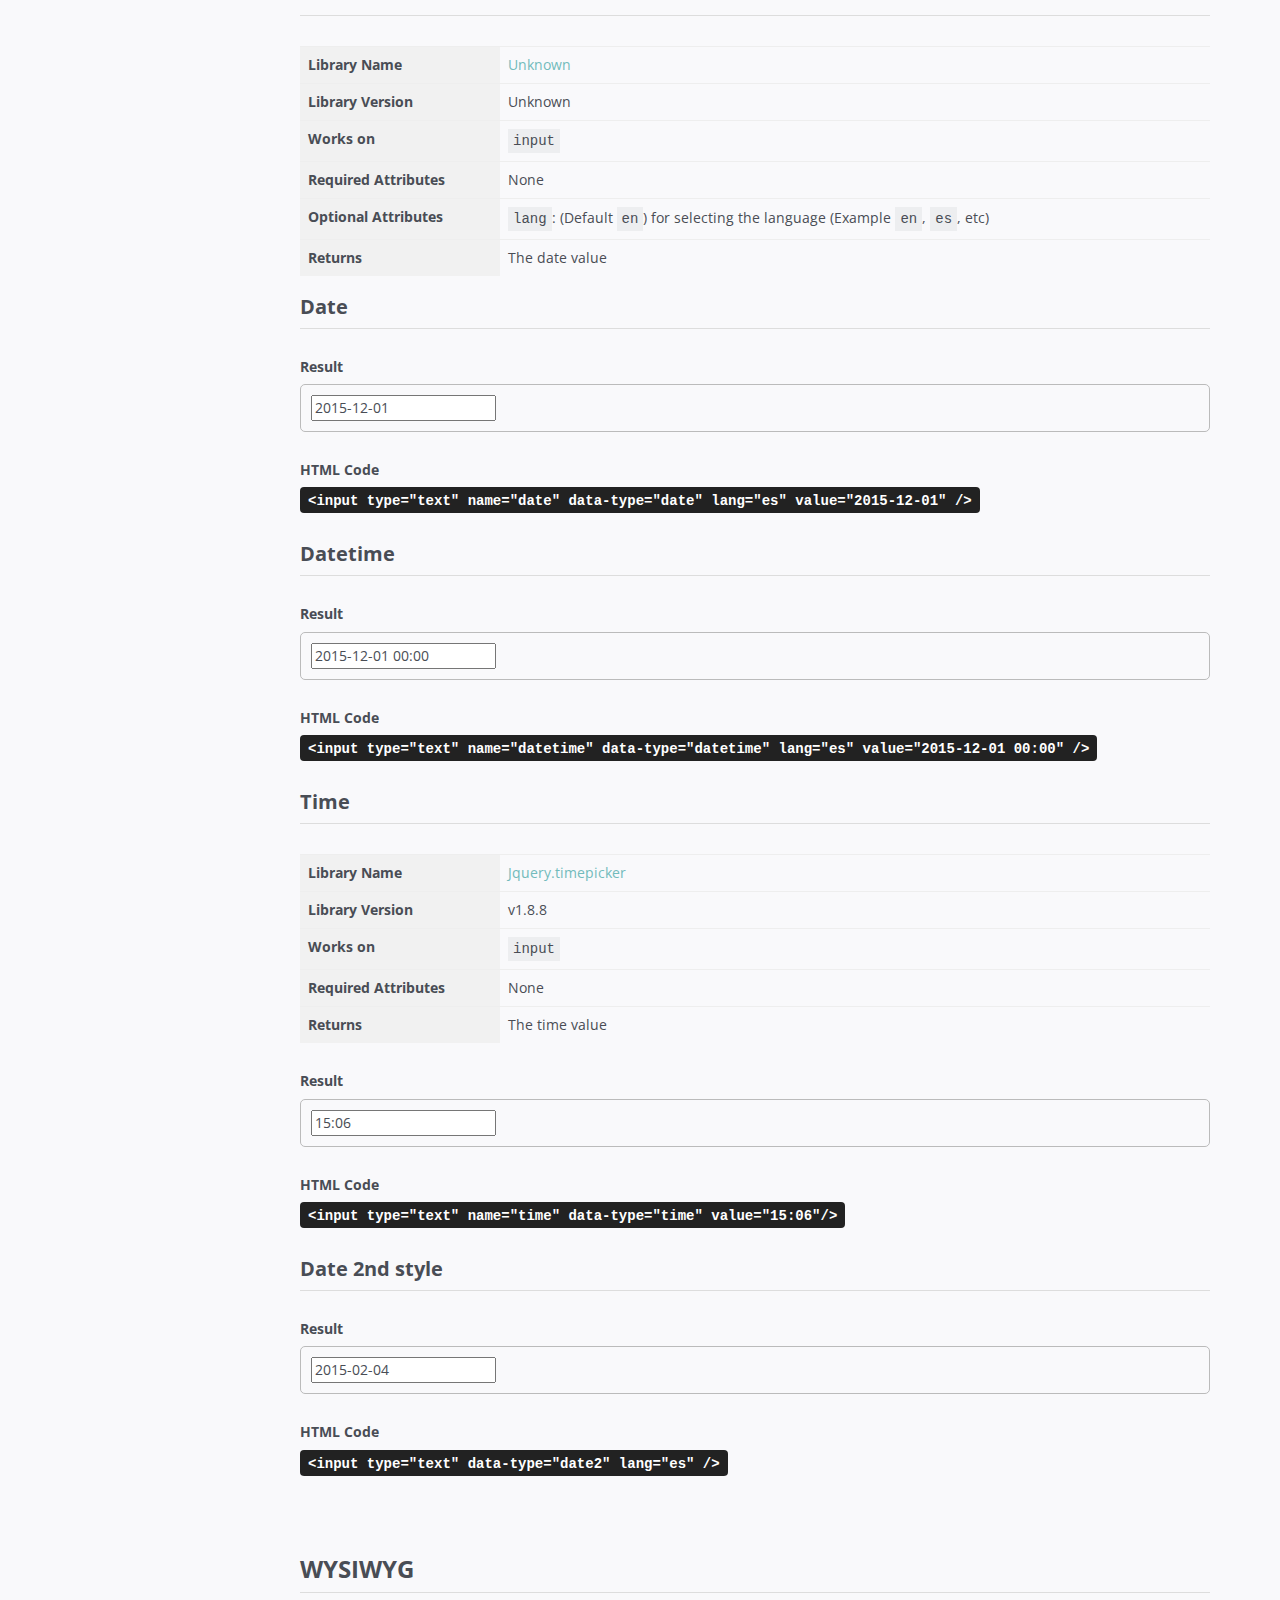
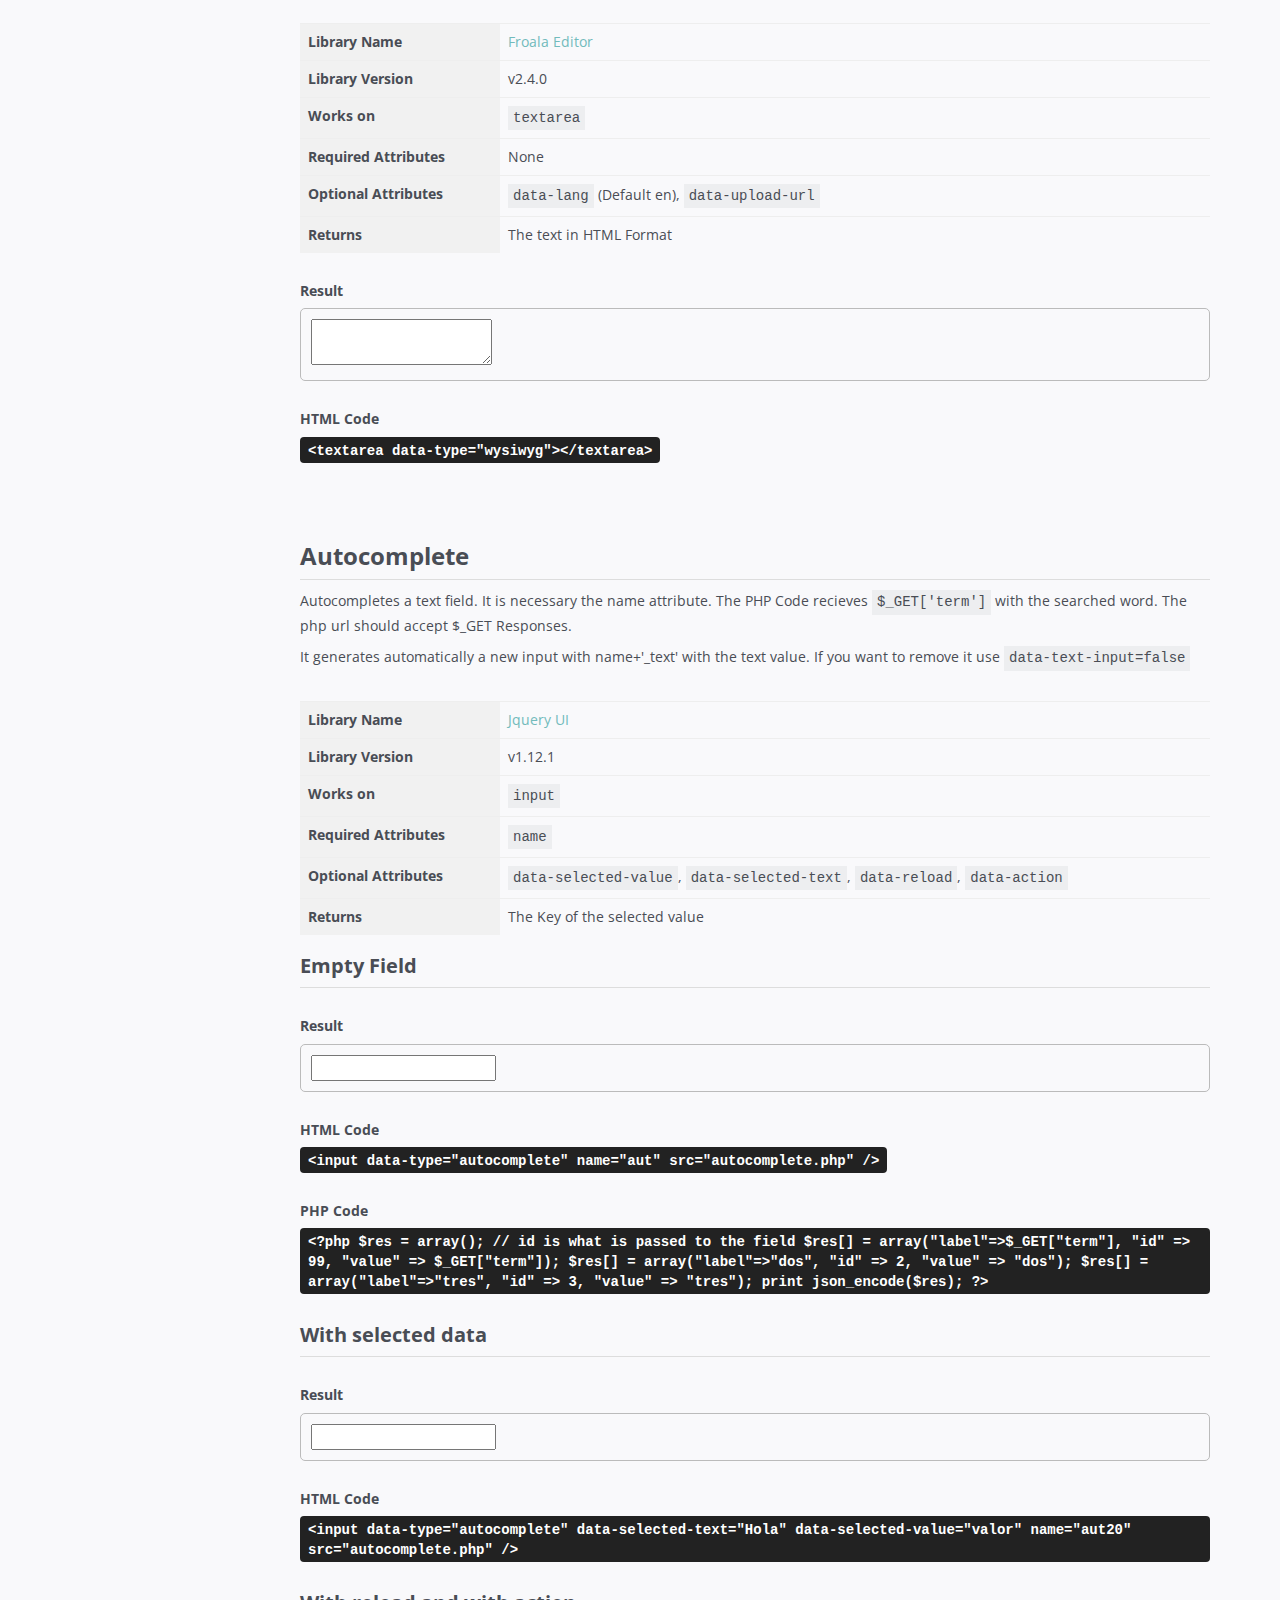
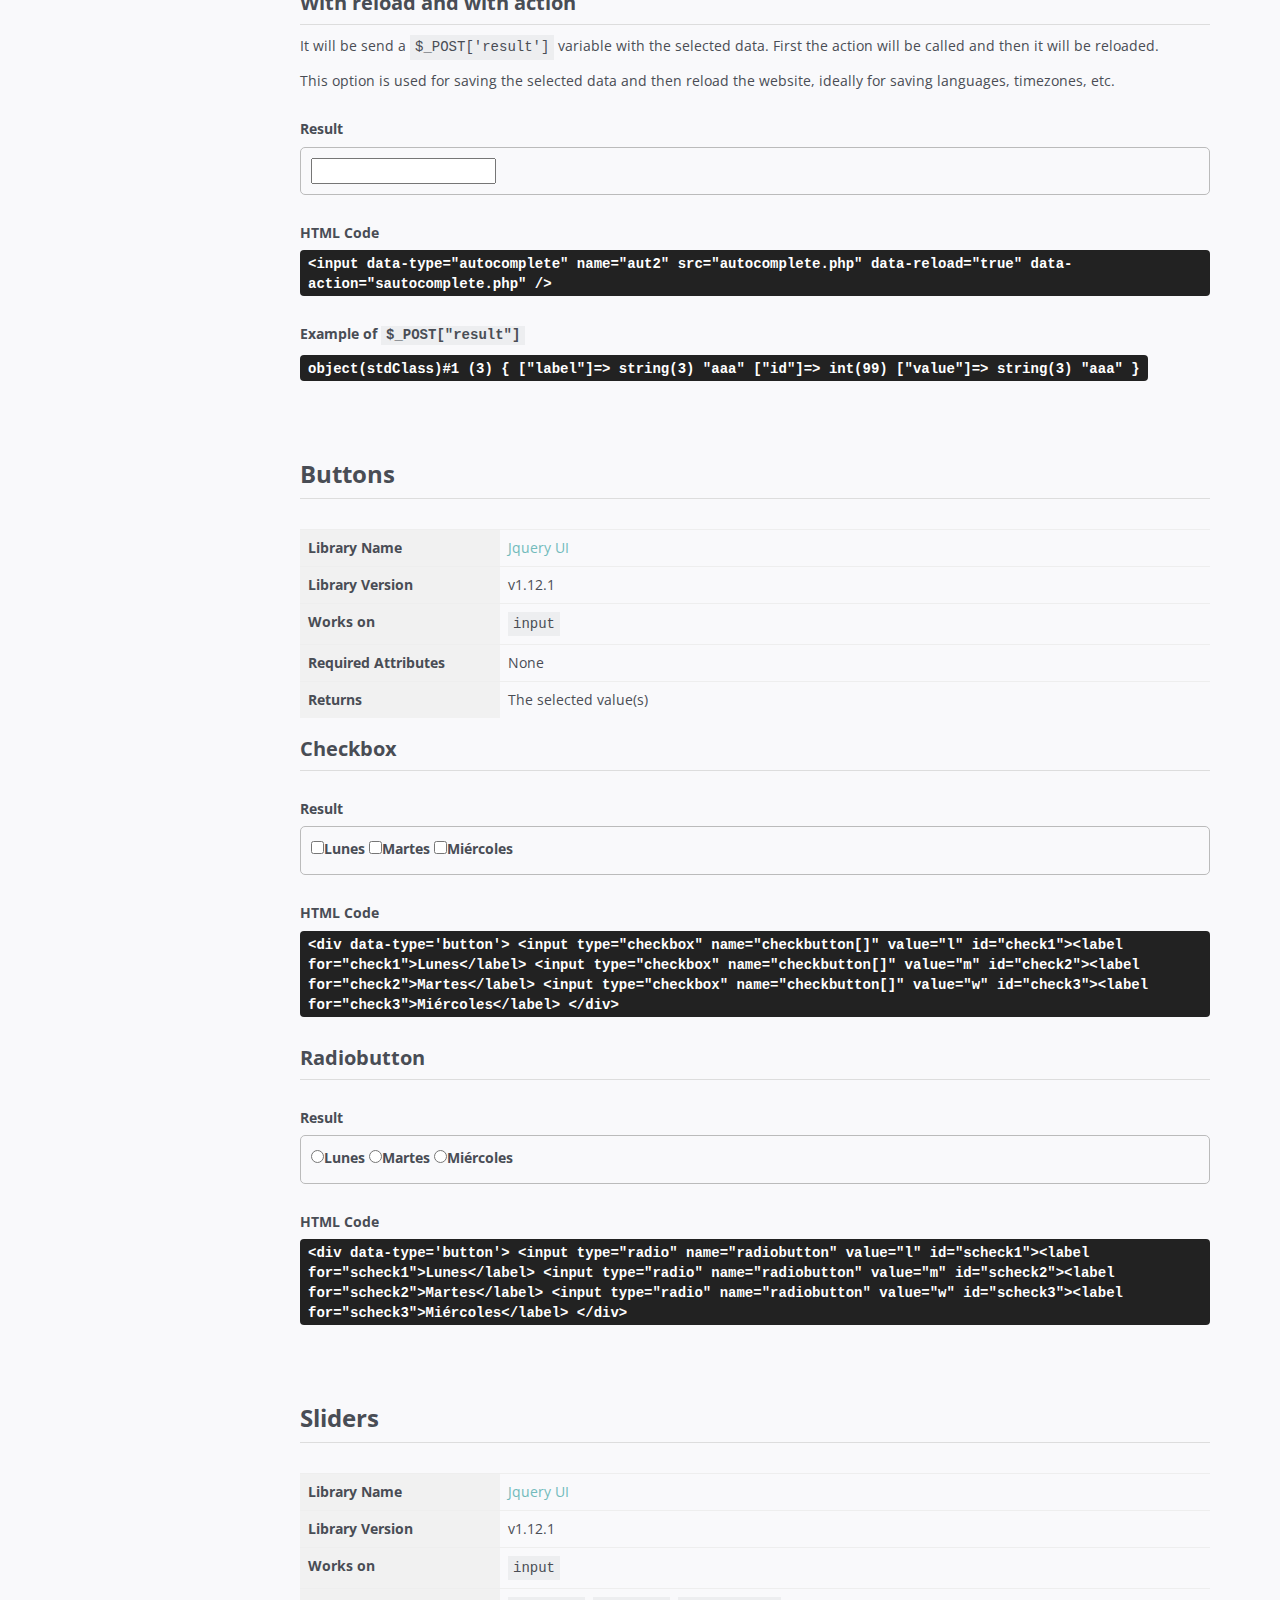
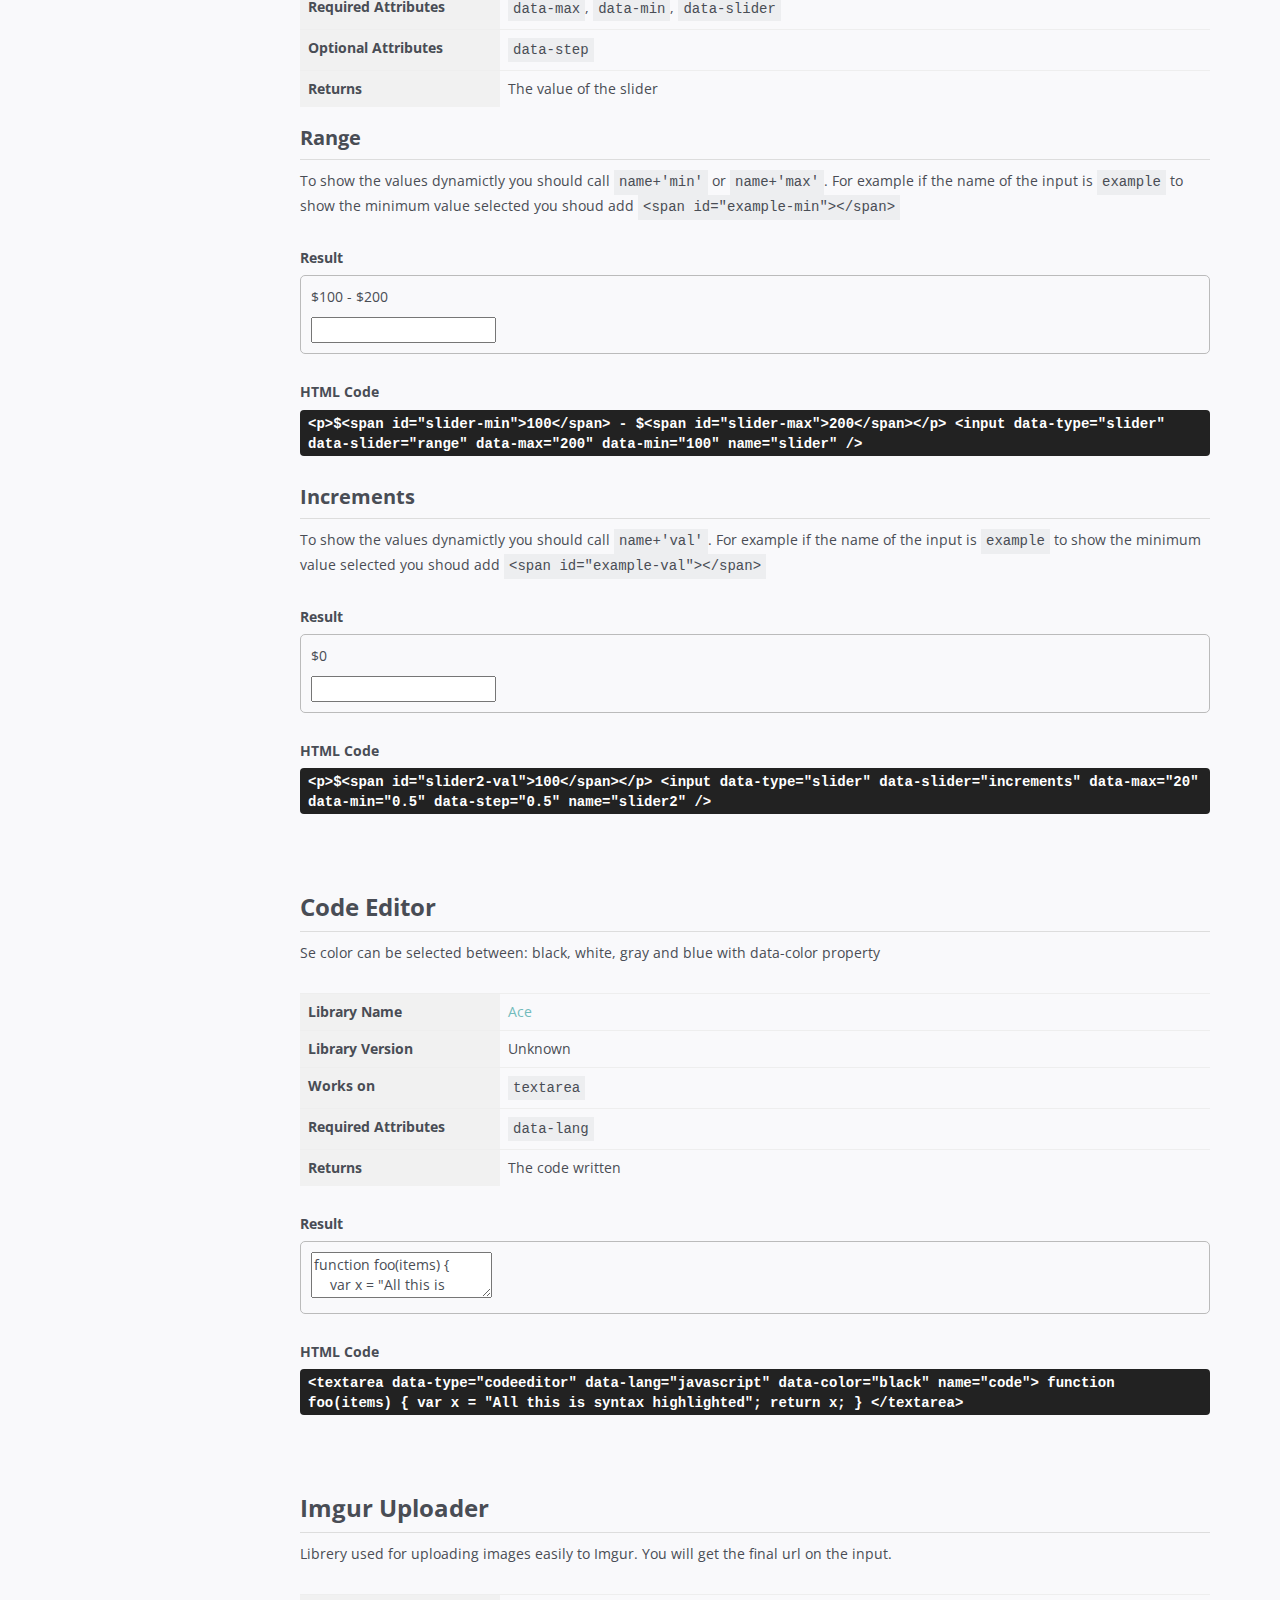
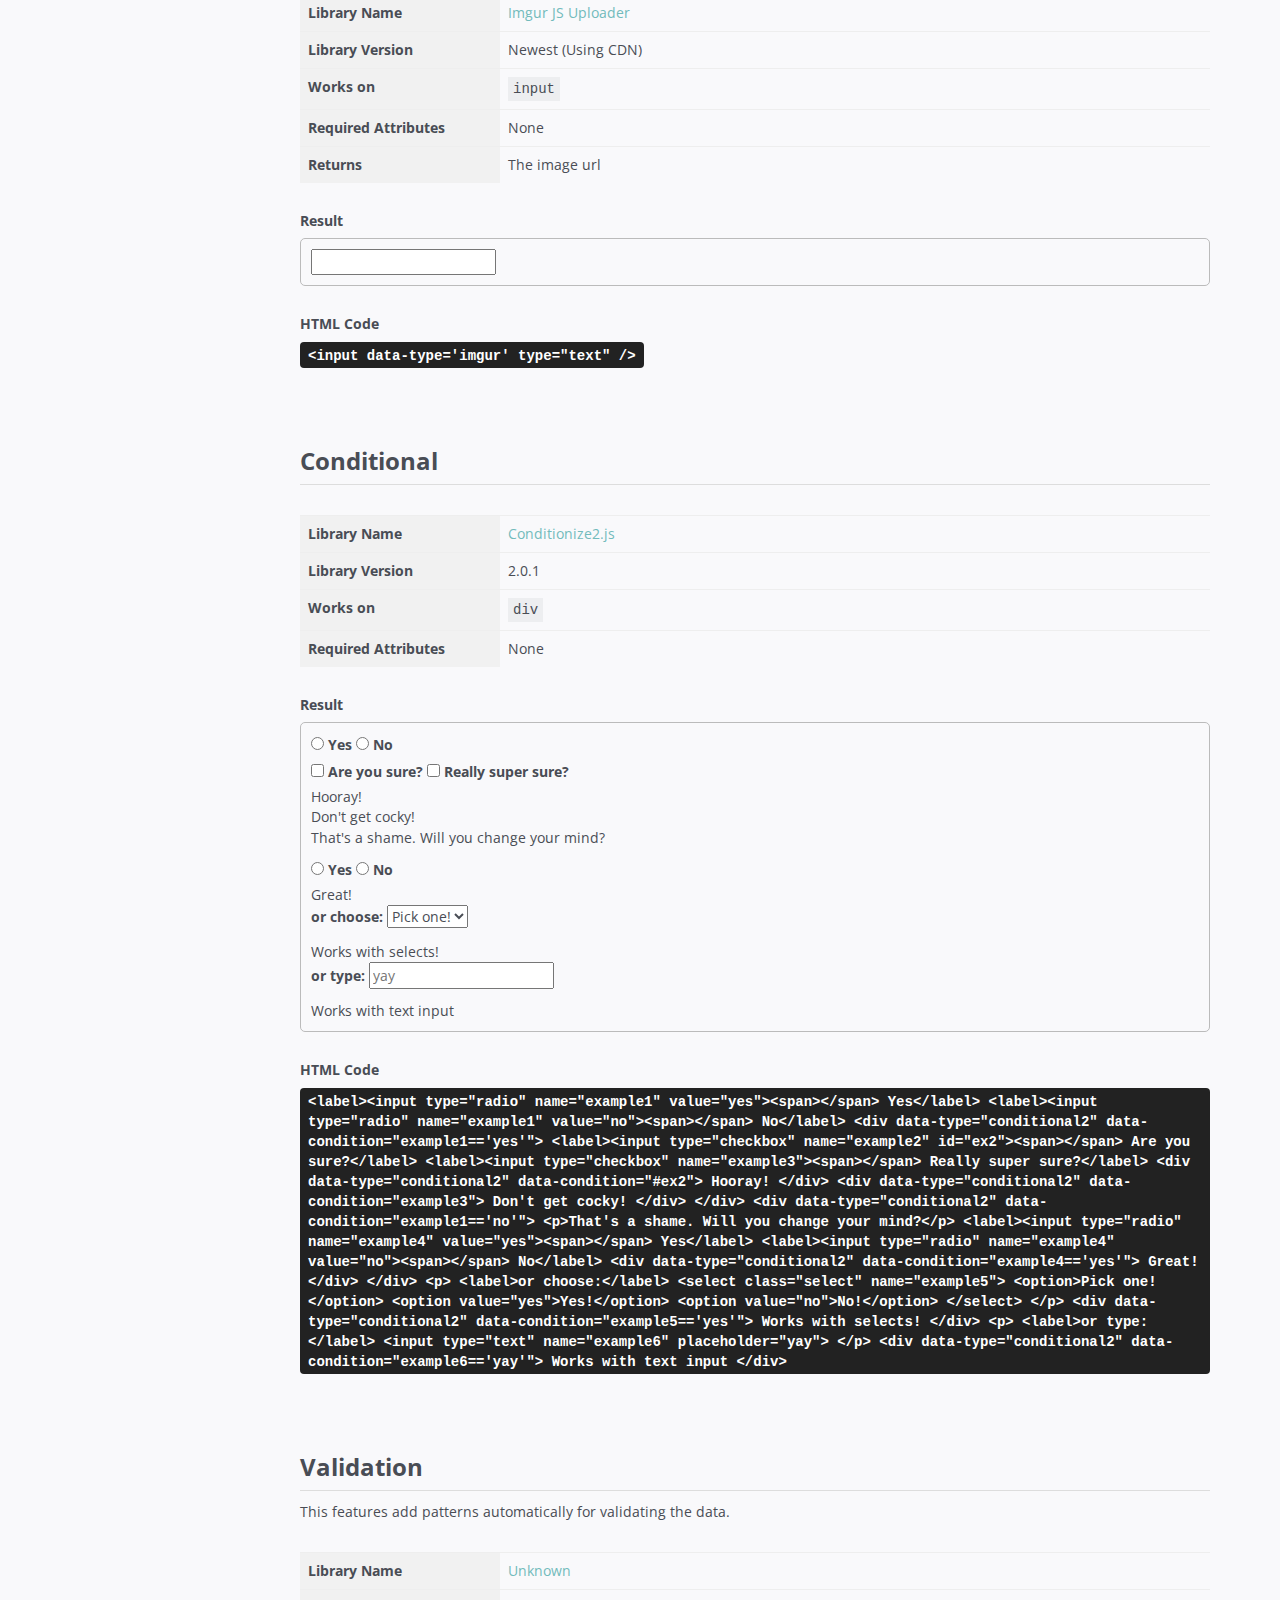
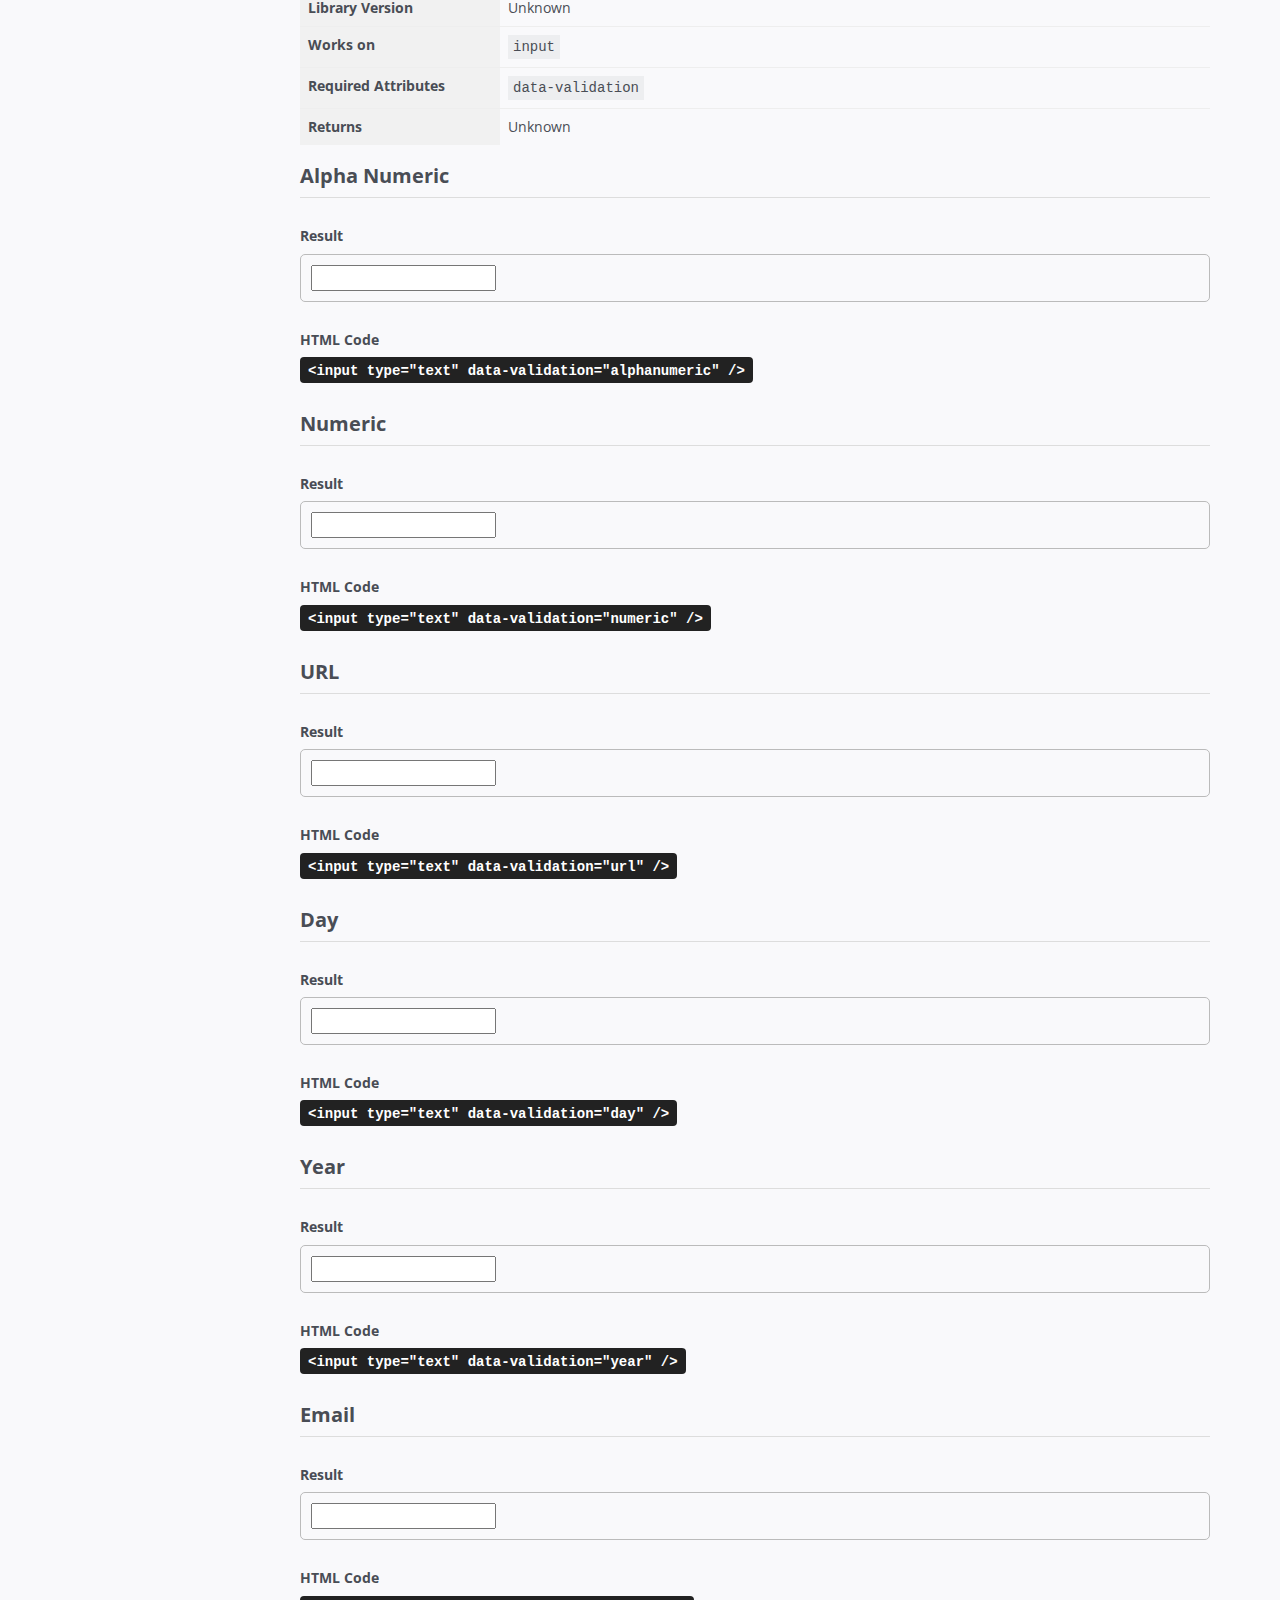
==== commit 6c5e2155: "Added retina icon option" ====
--- a/index.html
+++ b/index.html
@@ -1,5 +1,6 @@
 <!DOCTYPE html>
 <html lang="en">
+
 <head>
     <title>Easy JS Library - Call libraries easily</title>
     <!-- Meta -->
@@ -7,16 +8,16 @@
     <meta http-equiv="X-UA-Compatible" content="IE=edge">
     <meta name="viewport" content="width=device-width, initial-scale=1.0">
     <meta name="description" content="">
-    <meta name="author" content="">    
+    <meta name="author" content="">
     <link href='https://fonts.googleapis.com/css?family=Open+Sans:300italic,400italic,600italic,700italic,800italic,400,300,600,700,800' rel='stylesheet' type='text/css'>
     <!-- Global CSS -->
-    <link rel="stylesheet" href="https://maxcdn.bootstrapcdn.com/bootstrap/3.3.6/css/bootstrap.min.css">   
-    <!-- Plugins CSS -->    
-    <link rel="stylesheet" href="https://cdnjs.cloudflare.com/ajax/libs/font-awesome/4.7.0/css/font-awesome.min.css">    
+    <link rel="stylesheet" href="https://maxcdn.bootstrapcdn.com/bootstrap/3.3.6/css/bootstrap.min.css">
+    <!-- Plugins CSS -->
+    <link rel="stylesheet" href="https://cdnjs.cloudflare.com/ajax/libs/font-awesome/4.7.0/css/font-awesome.min.css">
     <!-- Theme CSS -->
     <link id="theme-style" rel="stylesheet" href="assets/css/styles.css">
 
-</head> 
+</head>
 
 <body class="body-green">
     <div class="page-wrapper">
@@ -29,31 +30,37 @@
                             <img src="logo.png" width="300" />
                         </a>
                     </h1>
-                </div><!--//branding-->
+                </div>
+                <!--//branding-->
                 <ol class="breadcrumb">
                     <li><a href="index.html">Home</a></li>
                     <li class="active">Documentation</li>
                 </ol>
-            </div><!--//container-->
-        </header><!--//header-->
+            </div>
+            <!--//container-->
+        </header>
+        <!--//header-->
         <div class="doc-wrapper">
             <div class="container">
                 <div id="doc-header" class="doc-header text-center">
                     <h1 class="doc-title"><i class="icon fa fa-paper-plane"></i> Documentation</h1>
                     <div class="meta"><i class="fa fa-clock-o"></i> Last updated: November 27th, 2021</div>
-                </div><!--//doc-header-->
+                </div>
+                <!--//doc-header-->
                 <div class="doc-body">
                     <div class="doc-content">
                         <div class="content-inner">
                             <div class="callout-block callout-info">
                                 <div class="icon-holder">
                                     <i class="fa fa-info-circle"></i>
-                                </div><!--//icon-holder-->
+                                </div>
+                                <!--//icon-holder-->
                                 <div class="content">
                                     <h4 class="callout-title">Library actually migrating</h4>
                                     <p>The full library is being improved. Because of the quantity of libraries this is being made by steps. The old version can be accesed from <a href="index-old.html">here</a>, there you will be able to see libraries that are not in the new version. In our side we are mixing this 2 versions (old and new) to continue having all the features. So you dont need to change anything on your code.</p>
                                     <p>Once we finished, all the documentation will be on this single page.</p>
-                                </div><!--//content-->
+                                </div>
+                                <!--//content-->
                             </div>
                             <section id="use-section" class="doc-section">
                                 <h2 class="section-title">Use</h2>
@@ -74,7 +81,8 @@
                                     </p>
                                     <a href="https://github.com/weblabormx/Easy-JS-Library" class="btn btn-green" target="_blank"><i class="fa fa-github"></i> See on GitHub</a>
                                 </div>
-                            </section><!--//doc-section-->
+                            </section>
+                            <!--//doc-section-->
                             <section id="forms-section" class="doc-section">
                                 <h2 class="section-title">Forms</h2>
                                 <div class="section-block">
@@ -110,7 +118,7 @@
                                             <tr>
                                                 <th scope="row">Returns</th>
                                                 <td>
-                                                    The list of tags added divided with |. 
+                                                    The list of tags added divided with |.
                                                     <i class="example">Example: </i>
                                                     <em>
                                                         one|two|three
@@ -711,11 +719,11 @@
                                             </tr>
                                         </tbody>
                                     </table>
-                                    
-                                    <div class="result-block">
-                                        <h6>Result</h6>
-                                        <div class="result">
-                                            <input type="text" name="time" data-type="time" value="15:06"/>
+
+                                    <div class="result-block">
+                                        <h6>Result</h6>
+                                        <div class="result">
+                                            <input type="text" name="time" data-type="time" value="15:06" />
                                         </div>
                                     </div>
                                     <div class="code-block">
@@ -964,7 +972,7 @@
 
                                     <table class="table descriptional">
                                         <tbody>
-                                           <tr>
+                                            <tr>
                                                 <th scope="row">Library Name</th>
                                                 <td>
                                                     <a href="https://jqueryui.com" target="_blank">
@@ -982,7 +990,7 @@
                                             </tr>
                                             <tr>
                                                 <th scope="row">Required Attributes</th>
-                                                <td><em>data-max</em>,  <em>data-min</em>, <em>data-slider</em></td>
+                                                <td><em>data-max</em>, <em>data-min</em>, <em>data-slider</em></td>
                                             </tr>
                                             <tr>
                                                 <th scope="row">Optional Attributes</th>
@@ -1163,7 +1171,7 @@
                                             <div data-type="conditional2" data-condition="example1=='yes'">
                                                 <label><input type="checkbox" name="example2" id="ex2"><span></span> Are you sure?</label>
                                                 <label><input type="checkbox" name="example3"><span></span> Really super sure?</label>
-                                                
+
                                                 <div data-type="conditional2" data-condition="#ex2">
                                                     Hooray!
                                                 </div>
@@ -1171,18 +1179,18 @@
                                                     Don't get cocky!
                                                 </div>
                                             </div>
-                                            
+
                                             <div data-type="conditional2" data-condition="example1=='no'">
                                                 <p>That's a shame. Will you change your mind?</p>
-                                                
+
                                                 <label><input type="radio" name="example4" value="yes"><span></span> Yes</label>
                                                 <label><input type="radio" name="example4" value="no"><span></span> No</label>
-                                                
+
                                                 <div data-type="conditional2" data-condition="example4=='yes'">
                                                     Great!
                                                 </div>
                                             </div>
-                                            
+
                                             <p>
                                                 <label>or choose:</label>
                                                 <select class="select" name="example5">
@@ -1194,7 +1202,7 @@
                                             <div data-type="conditional2" data-condition="example5=='yes'">
                                                 Works with selects!
                                             </div>
-                                             <p>
+                                            <p>
                                                 <label>or type:</label>
                                                 <input type="text" name="example6" placeholder="yay">
                                             </p>
@@ -1496,12 +1504,12 @@
                                     <div class="result-block">
                                         <h6>Result</h6>
                                         <div class="result">
-                                            <input name="onoff" data-type="onoff" value="1" data-on = "Activar" data-off="Desactivar" />
-                                        </div>
-                                    </div>
-                                    <div class="code-block">
-                                        <h6>HTML Code</h6>
-                                        <code data-type="codeeditor" data-lang="html">&lt;input type=&quot;text&quot; data-type=&quot;onoff&quot; value=&quot;0&quot; data-on=&quot;Activar&quot; data-off=&quot;Desactivar&quot; /&gt;</code>  
+                                            <input name="onoff" data-type="onoff" value="1" data-on="Activar" data-off="Desactivar" />
+                                        </div>
+                                    </div>
+                                    <div class="code-block">
+                                        <h6>HTML Code</h6>
+                                        <code data-type="codeeditor" data-lang="html">&lt;input type=&quot;text&quot; data-type=&quot;onoff&quot; value=&quot;0&quot; data-on=&quot;Activar&quot; data-off=&quot;Desactivar&quot; /&gt;</code>
                                     </div>
                                 </div>
                                 <div id="image-cropper" class="section-block">
@@ -1587,7 +1595,7 @@
                                                 }
                                             </script>
                                         </div>
-                                            
+
                                     </div>
                                     <div class="code-block">
                                         <h6>HTML Code</h6>
@@ -1652,7 +1660,8 @@
 &lt;input type=&quot;text&quot; data-type=&quot;image-coordinate&quot; data-image=&quot;image-to-get-coordinates&quot; value=&quot;1080,429&quot; /&gt;</code>
                                     </div>
                                 </div>
-                            </section><!--//doc-section-->
+                            </section>
+                            <!--//doc-section-->
                             <section id="messages-section" class="doc-section">
                                 <h2 class="section-title">Messages</h2>
                                 <div class="section-block">
@@ -2181,7 +2190,7 @@
                                         <h6>Result</h6>
                                         <div class="result">
                                             <form action="envia.php">
-                                                <input data-type="clickOnChange" type="file" id="coc" name="archivos[]" multiple="true"/>
+                                                <input data-type="clickOnChange" type="file" id="coc" name="archivos[]" multiple="true" />
                                                 <input type="submit" for="coc" style="display:none;" />
                                             </form>
                                         </div>
@@ -2302,22 +2311,54 @@
                                         <h6>Result</h6>
                                         <div class="result">
                                             <div data-type="carousel" data-carousel-time="1000" data-carousel-items="10" data-carousel-items-tablet="5" id="carousel">
-                                                <div class="item"><h1>1</h1></div>
-                                                <div class="item"><h1>2</h1></div>
-                                                <div class="item"><h1>3</h1></div>
-                                                <div class="item"><h1>4</h1></div>
-                                                <div class="item"><h1>5</h1></div>
-                                                <div class="item"><h1>6</h1></div>
-                                                <div class="item"><h1>7</h1></div>
-                                                <div class="item"><h1>8</h1></div>
-                                                <div class="item"><h1>9</h1></div>
-                                                <div class="item"><h1>10</h1></div>
-                                                <div class="item"><h1>11</h1></div>
-                                                <div class="item"><h1>12</h1></div>
-                                                <div class="item"><h1>13</h1></div>
-                                                <div class="item"><h1>14</h1></div>
-                                                <div class="item"><h1>15</h1></div>
-                                                <div class="item"><h1>16</h1></div>
+                                                <div class="item">
+                                                    <h1>1</h1>
+                                                </div>
+                                                <div class="item">
+                                                    <h1>2</h1>
+                                                </div>
+                                                <div class="item">
+                                                    <h1>3</h1>
+                                                </div>
+                                                <div class="item">
+                                                    <h1>4</h1>
+                                                </div>
+                                                <div class="item">
+                                                    <h1>5</h1>
+                                                </div>
+                                                <div class="item">
+                                                    <h1>6</h1>
+                                                </div>
+                                                <div class="item">
+                                                    <h1>7</h1>
+                                                </div>
+                                                <div class="item">
+                                                    <h1>8</h1>
+                                                </div>
+                                                <div class="item">
+                                                    <h1>9</h1>
+                                                </div>
+                                                <div class="item">
+                                                    <h1>10</h1>
+                                                </div>
+                                                <div class="item">
+                                                    <h1>11</h1>
+                                                </div>
+                                                <div class="item">
+                                                    <h1>12</h1>
+                                                </div>
+                                                <div class="item">
+                                                    <h1>13</h1>
+                                                </div>
+                                                <div class="item">
+                                                    <h1>14</h1>
+                                                </div>
+                                                <div class="item">
+                                                    <h1>15</h1>
+                                                </div>
+                                                <div class="item">
+                                                    <h1>16</h1>
+                                                </div>
                                             </div>
                                             <span data-carousel-type="prev" for="carousel">Previous</span>
                                             <span data-carousel-type="next" for="carousel">Next</span>
@@ -2374,15 +2415,16 @@
                                                 <td><em>img</em></td>
                                             </tr>
                                             <th scope="row">Optional Attributes</th>
-                                                <td>
-                                                    <em>data-notes</em>: JSON data for the markers.<br>
-                                                    <em>data-dragable</em>: set false to disable image dragging<br>
-                                                    <em>data-icon</em>: url of custom icon image<br>
-                                                    <em>data-delete-button</em>: set false to disable destroy button<br>
-                                                    <em>data-zoom</em>: set false to disable image zooming<br>
-                                                    <em>data-zoom-max</em>: maximum zoom level of the image<br>
-                                                    <em>data-zoom-step</em>: the zoom factor on mouse wheel
-                                                </td>
+                                            <td>
+                                                <em>data-notes</em>: JSON data for the markers.<br>
+                                                <em>data-dragable</em>: set false to disable image dragging<br>
+                                                <em>data-icon</em>: url of custom icon image<br>
+                                                <em>data-icon-retina</em>: url of custom icon image for retina display devices<br>
+                                                <em>data-delete-button</em>: set false to disable destroy button<br>
+                                                <em>data-zoom</em>: set false to disable image zooming<br>
+                                                <em>data-zoom-max</em>: maximum zoom level of the image<br>
+                                                <em>data-zoom-step</em>: the zoom factor on mouse wheel
+                                            </td>
                                             </th>
                                         </tbody>
                                     </table>
@@ -2398,7 +2440,8 @@
                                     </div>
                                     <div class="code-block">
                                         <h6>HTML Code</h6>
-                                        <code data-type="codeeditor" data-lang="html">&lt;img data-type="image-viewer" data-notes='[{"x": "0.5","y": "0.5","url": "https://weblabor.mx"},{"x": "0.322","y": "0.269","note": "Easy JS is a cool library!"},{"x": "0.824","y": "0.593","note": "Check our repository on &lt;a href=\"https://github.com/weblabormx/Easy-JS-Library\"&gt;Github&lt;/a&gt;!"}]' src="https://waynegm.github.io/imgViewer2/images/test_image.jpg" width="100%" alt=""&gt;</code>
+                                        <code data-type="codeeditor"
+                                            data-lang="html">&lt;img data-type="image-viewer" data-notes='[{"x": "0.5","y": "0.5","url": "https://weblabor.mx", "tooltip": "URL with tooltip &rarr;"},{"x": "0.322","y": "0.269","note": "Easy JS is a cool library!"},{"x": "0.824","y": "0.593","note": "Check our repository on &lt;a href=\"https://github.com/weblabormx/Easy-JS-Library\"&gt;Github&lt;/a&gt;!", "tooltip": "Note with tooltip"}]' src="https://waynegm.github.io/imgViewer2/images/test_image.jpg" width="100%" alt=""&gt;</code>
                                     </div>
                                     <h4>Customizing</h4>
                                     <!-- Icon -->
@@ -2406,7 +2449,7 @@
                                     <div class="result-block">
                                         <h6>Result</h6>
                                         <div class="result">
-                                            <img data-type="image-viewer" data-delete-button="false" data-icon="https://tiuswebs.s3-us-west-1.amazonaws.com/30/multimedia/V3UkyvIdH.png" data-notes='[{"x": "0.5","y": "0.5","note": "I cannot be erased!"}]' src="https://waynegm.github.io/imgViewer2/images/test_image.jpg" width="100%" alt="">
+                                            <img data-type="image-viewer" data-delete-button="false" data-icon-retina="http://localhost:5000/library/leaflet/images/marker-icon-2x.png" data-icon="https://tiuswebs.s3-us-west-1.amazonaws.com/30/multimedia/V3UkyvIdH.png" data-notes='[{"x": "0.5","y": "0.5","note": "I cannot be erased!"}]' src="https://waynegm.github.io/imgViewer2/images/test_image.jpg" width="100%" alt="">
                                         </div>
                                     </div>
                                     <div class="code-block">
@@ -2439,11 +2482,13 @@
                                         <h6>HTML Code</h6>
                                         <code data-type="codeeditor" data-lang="html">&lt;img data-type="image-viewer" data-zoom="false" data-notes='[{"x": "0.5","y": "0.5","note": "Enjoy the component!"}]' src="https://waynegm.github.io/imgViewer2/images/test_image.jpg" width="100%" alt=""&gt;</code>
                                     </div>
-                                    
+
                                 </div>
                             </section>
-                        </div><!--//content-inner-->
-                    </div><!--//doc-content-->
+                        </div>
+                        <!--//content-inner-->
+                    </div>
+                    <!--//doc-content-->
                     <div class="doc-sidebar hidden-xs">
                         <nav id="doc-nav">
                             <ul id="doc-menu" class="nav doc-menu" data-spy="affix" style="overflow-y: scroll; height: 100%;">
@@ -2469,7 +2514,8 @@
                                         <li><a class="scrollto" href="#onoff">On Off</a></li>
                                         <li><a class="scrollto" href="#image-cropper">Image Cropper</a></li>
                                         <li><a class="scrollto" href="#image-coordinate">Image Coordinate</a></li>
-                                    </ul><!--//nav-->
+                                    </ul>
+                                    <!--//nav-->
                                 </li>
                                 <li>
                                     <a class="scrollto" href="#messages-section">Messages</a>
@@ -2493,32 +2539,40 @@
                                         <li><a class="scrollto" href="#image-viewer">Image Viewer</a></li>
                                     </ul>
                                 </li>
-                            </ul><!--//doc-menu-->
+                            </ul>
+                            <!--//doc-menu-->
                         </nav>
-                    </div><!--//doc-sidebar-->
-                </div><!--//doc-body-->              
-            </div><!--//container-->
-        </div><!--//doc-wrapper-->
-    </div><!--//page-wrapper-->
-    
+                    </div>
+                    <!--//doc-sidebar-->
+                </div>
+                <!--//doc-body-->
+            </div>
+            <!--//container-->
+        </div>
+        <!--//doc-wrapper-->
+    </div>
+    <!--//page-wrapper-->
+
     <footer id="footer" class="footer text-center">
         <div class="container">
             <small class="copyright">Library made with <i class="fa fa-heart"></i> by <a href="http://weblabor.mx/" targe="_blank">Carlos Escobar</a> for developers</small><br />
-            
+
             <small class="copyright">Template Designed by <a href="http://themes.3rdwavemedia.com/" targe="_blank">Xiaoying Riley</a></small>
-            
-        </div><!--//container-->
-    </footer><!--//footer-->
-    
-     
-    <!-- Main Javascript -->          
+
+        </div>
+        <!--//container-->
+    </footer>
+    <!--//footer-->
+
+
+    <!-- Main Javascript -->
     <script type="text/javascript" src="https://code.jquery.com/jquery-3.3.1.min.js"></script>
     <script type="text/javascript" src="https://maxcdn.bootstrapcdn.com/bootstrap/3.3.7/js/bootstrap.min.js"></script>
-    <script type="text/javascript" src="https://cdnjs.cloudflare.com/ajax/libs/jquery-scrollTo/2.1.2/jquery.scrollTo.min.js"></script>                  
+    <script type="text/javascript" src="https://cdnjs.cloudflare.com/ajax/libs/jquery-scrollTo/2.1.2/jquery.scrollTo.min.js"></script>
     <script type="text/javascript" src="https://cdnjs.cloudflare.com/ajax/libs/jquery.matchHeight/0.7.2/jquery.matchHeight-min.js"></script>
     <script type="text/javascript" src="assets/js/main.js"></script>
     <script type="text/javascript" src="library/script-new.js"></script>
-    
+
 </body>
-</html> 
-
+
+</html>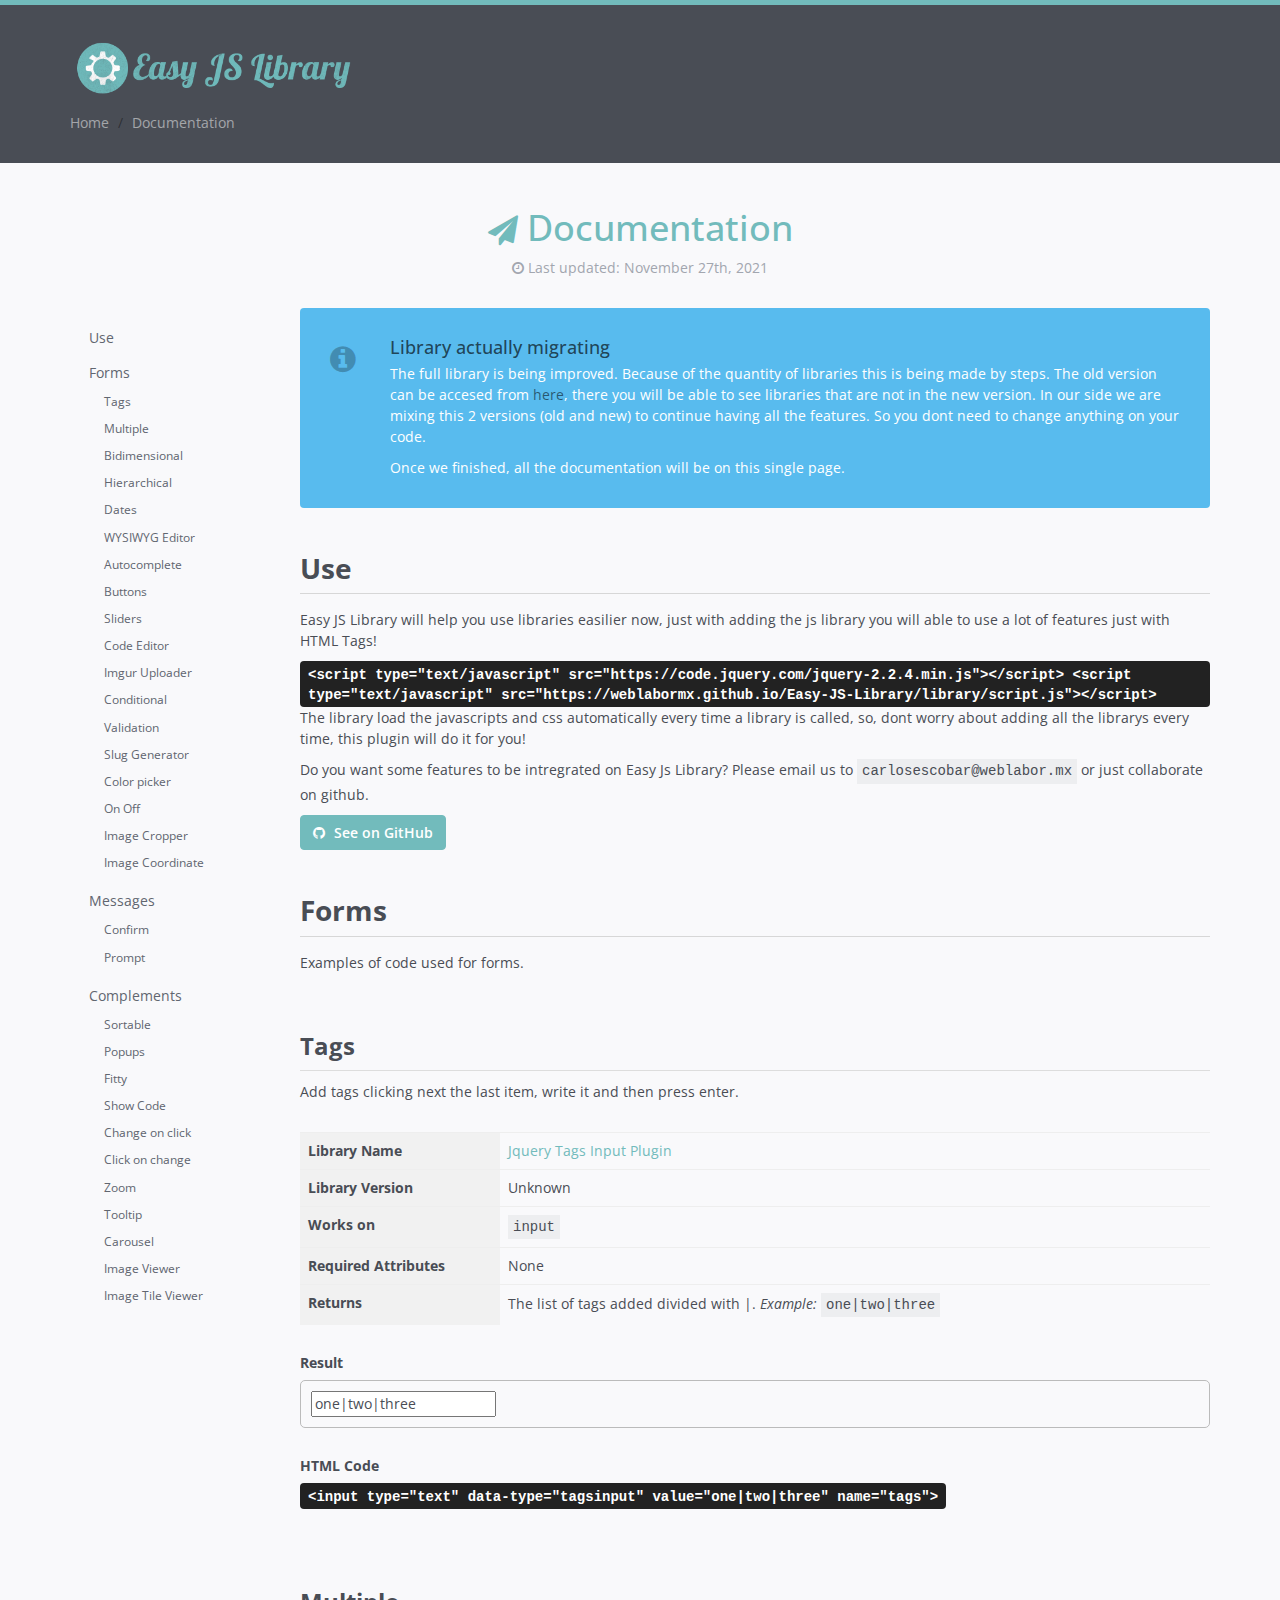
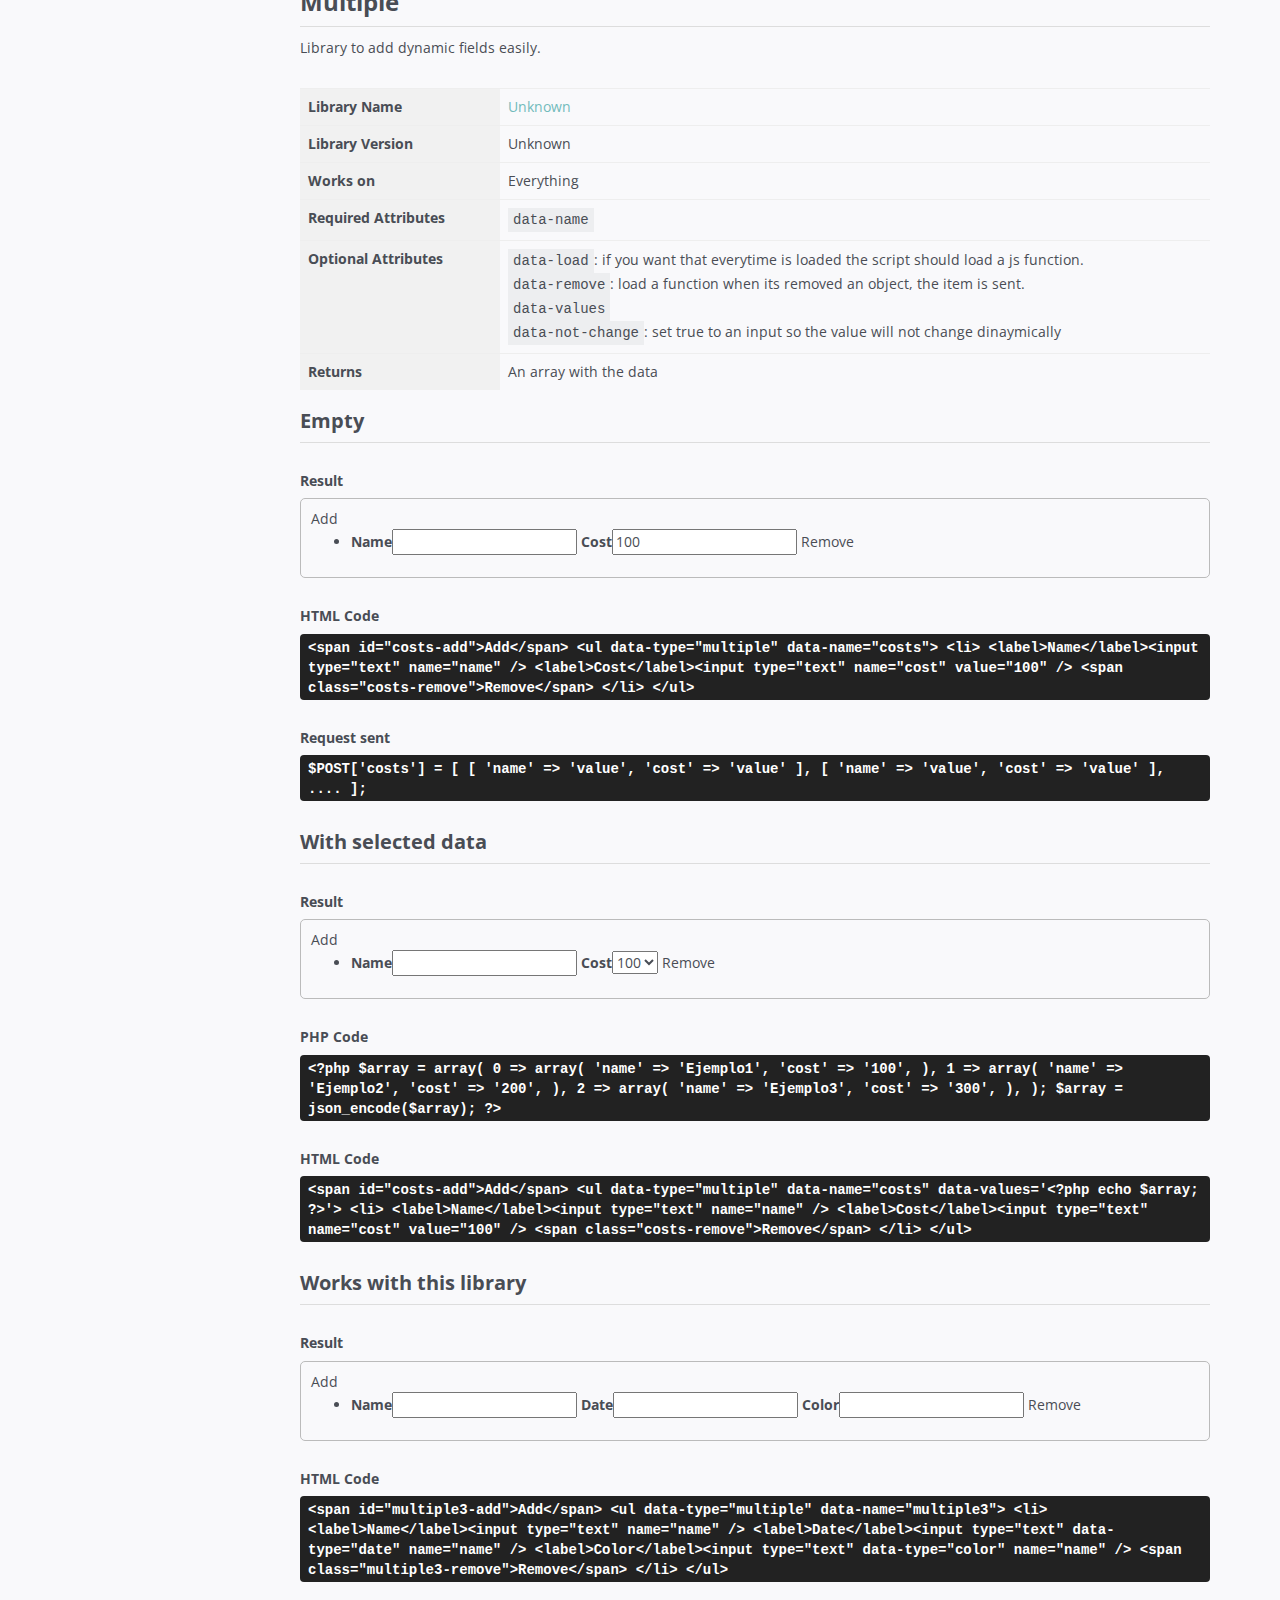
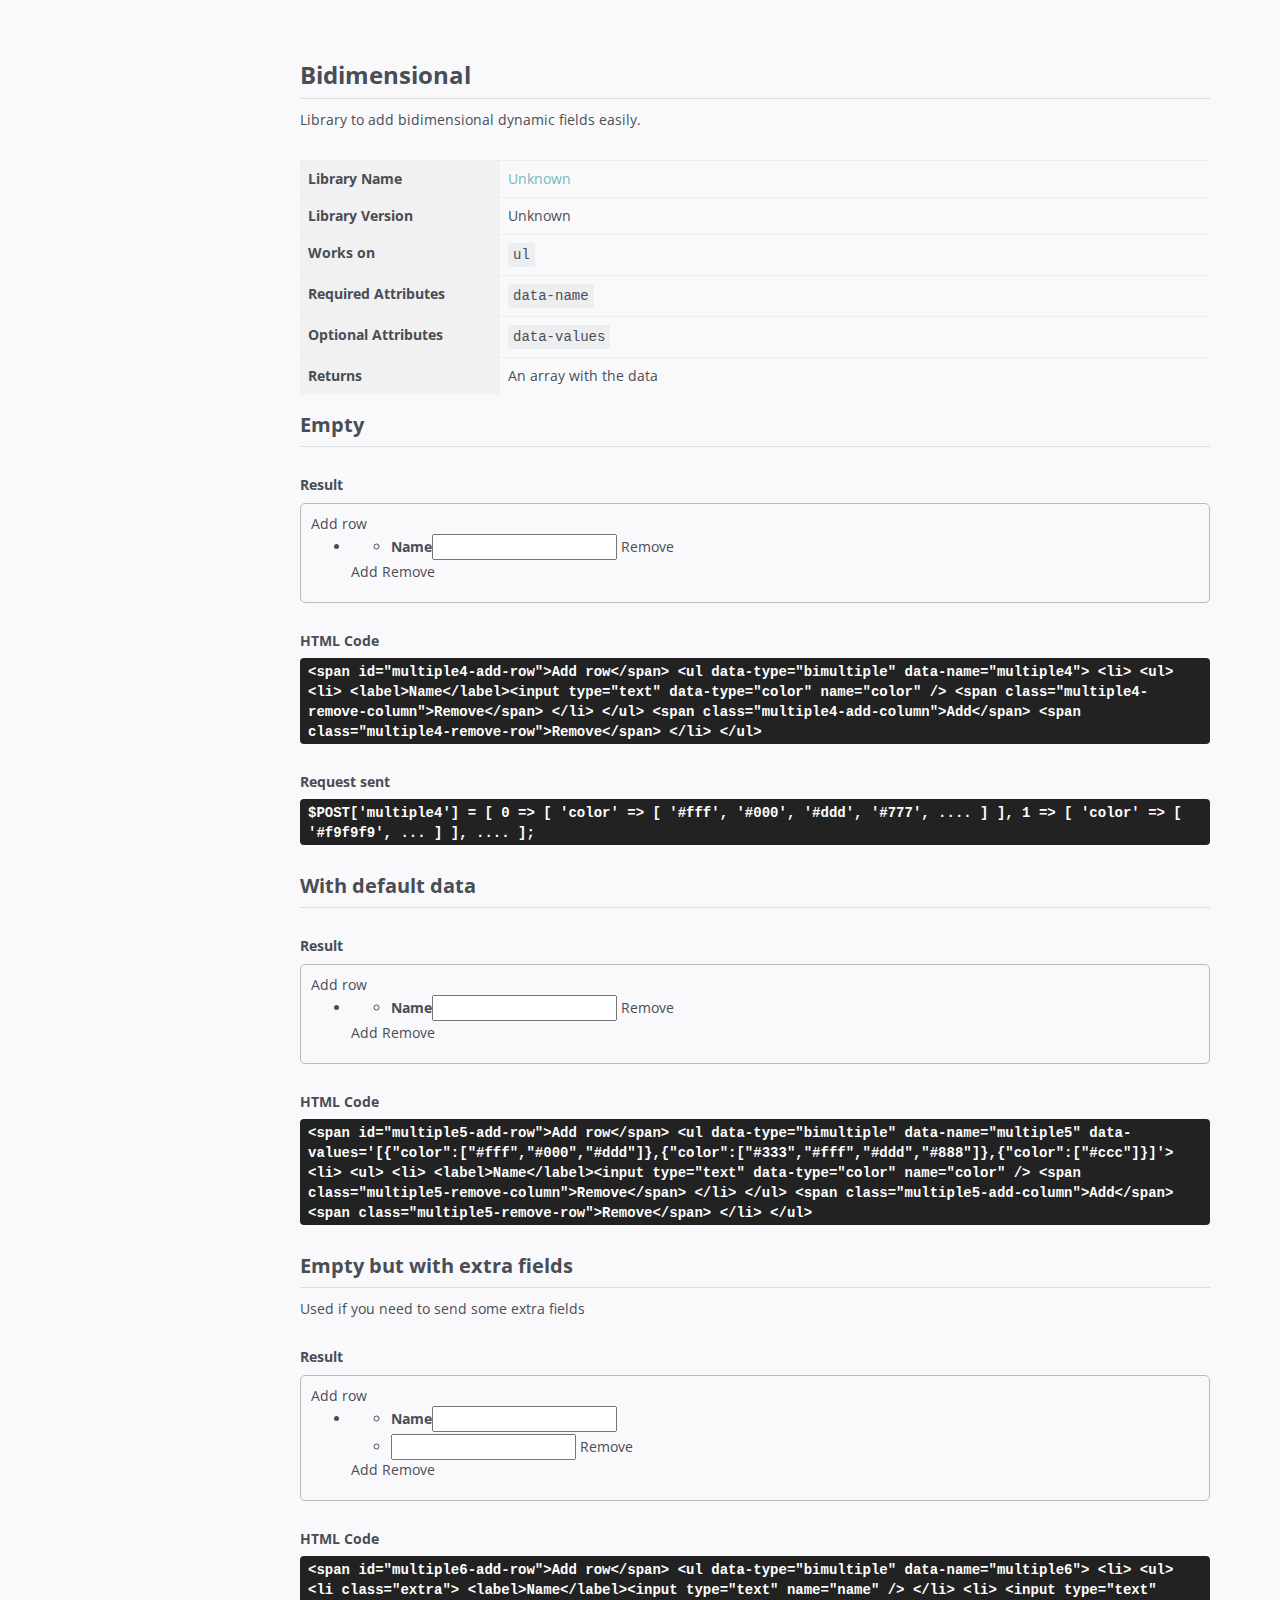
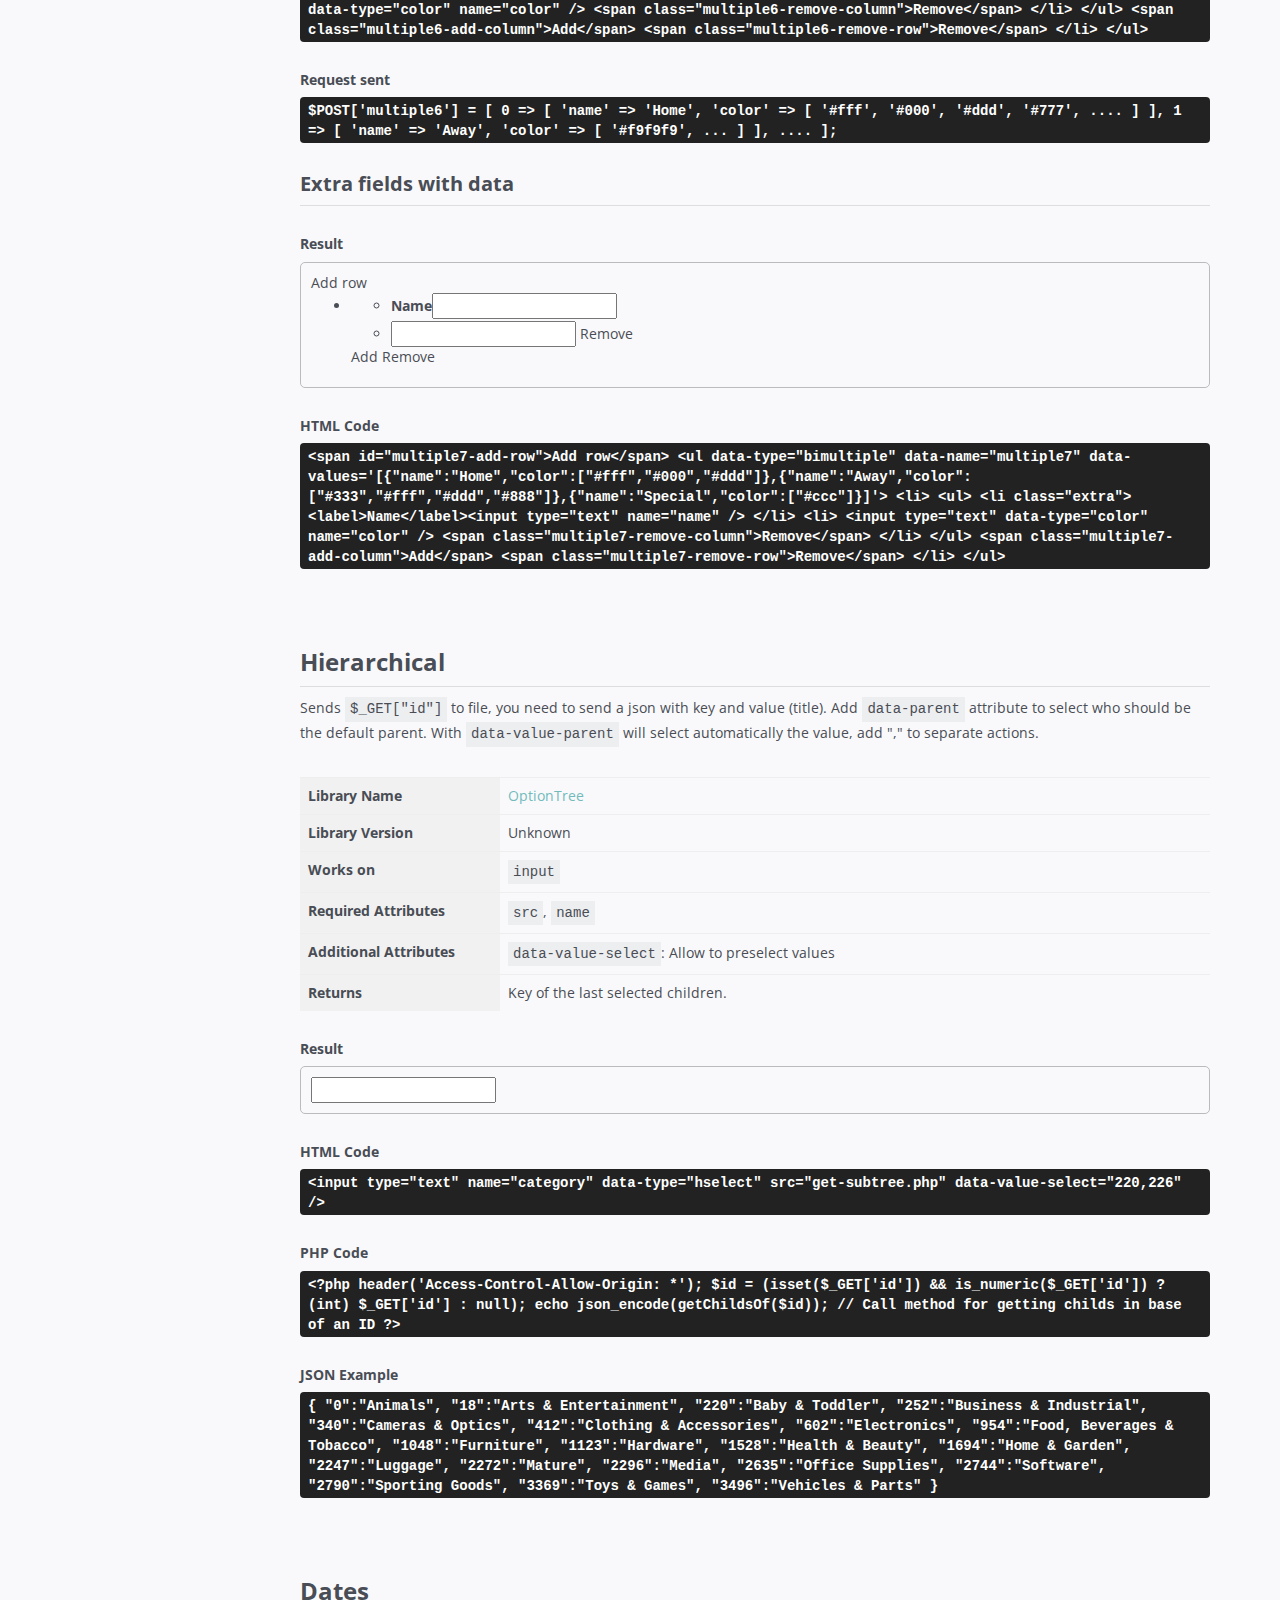
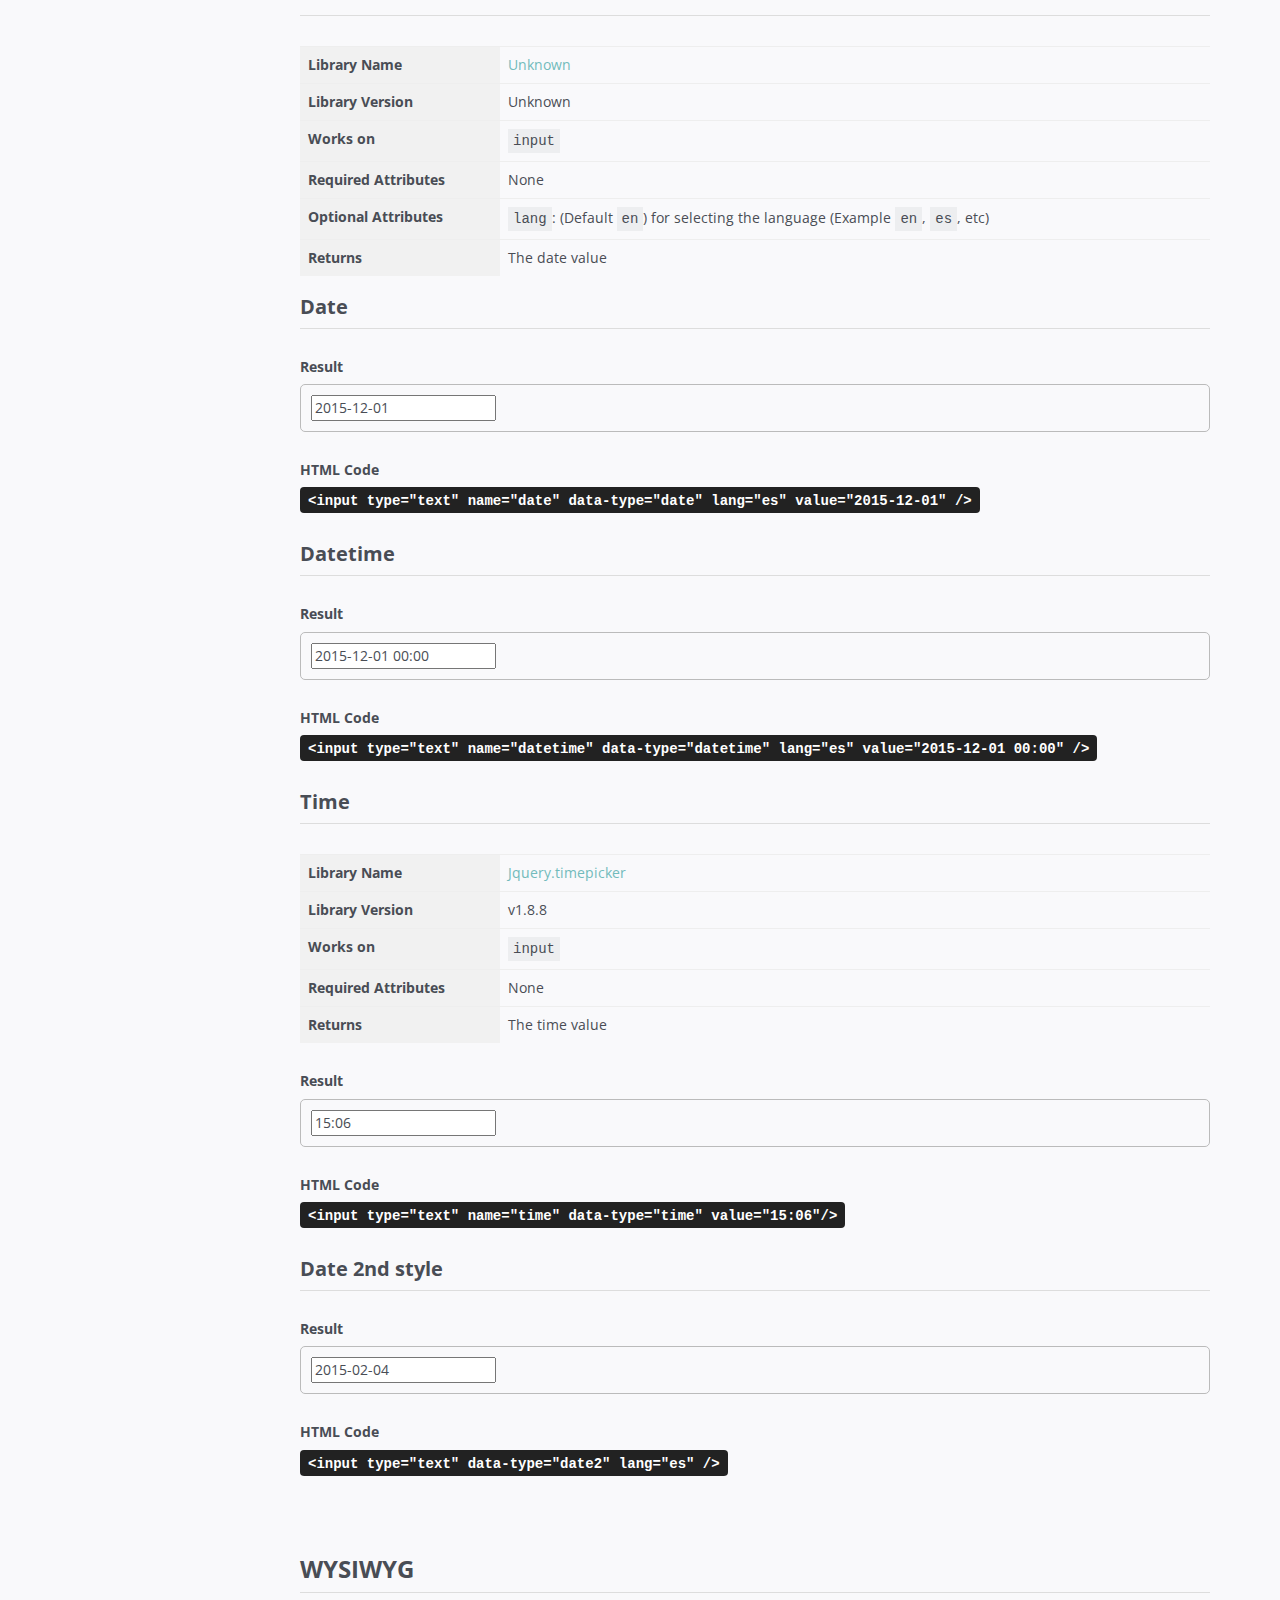
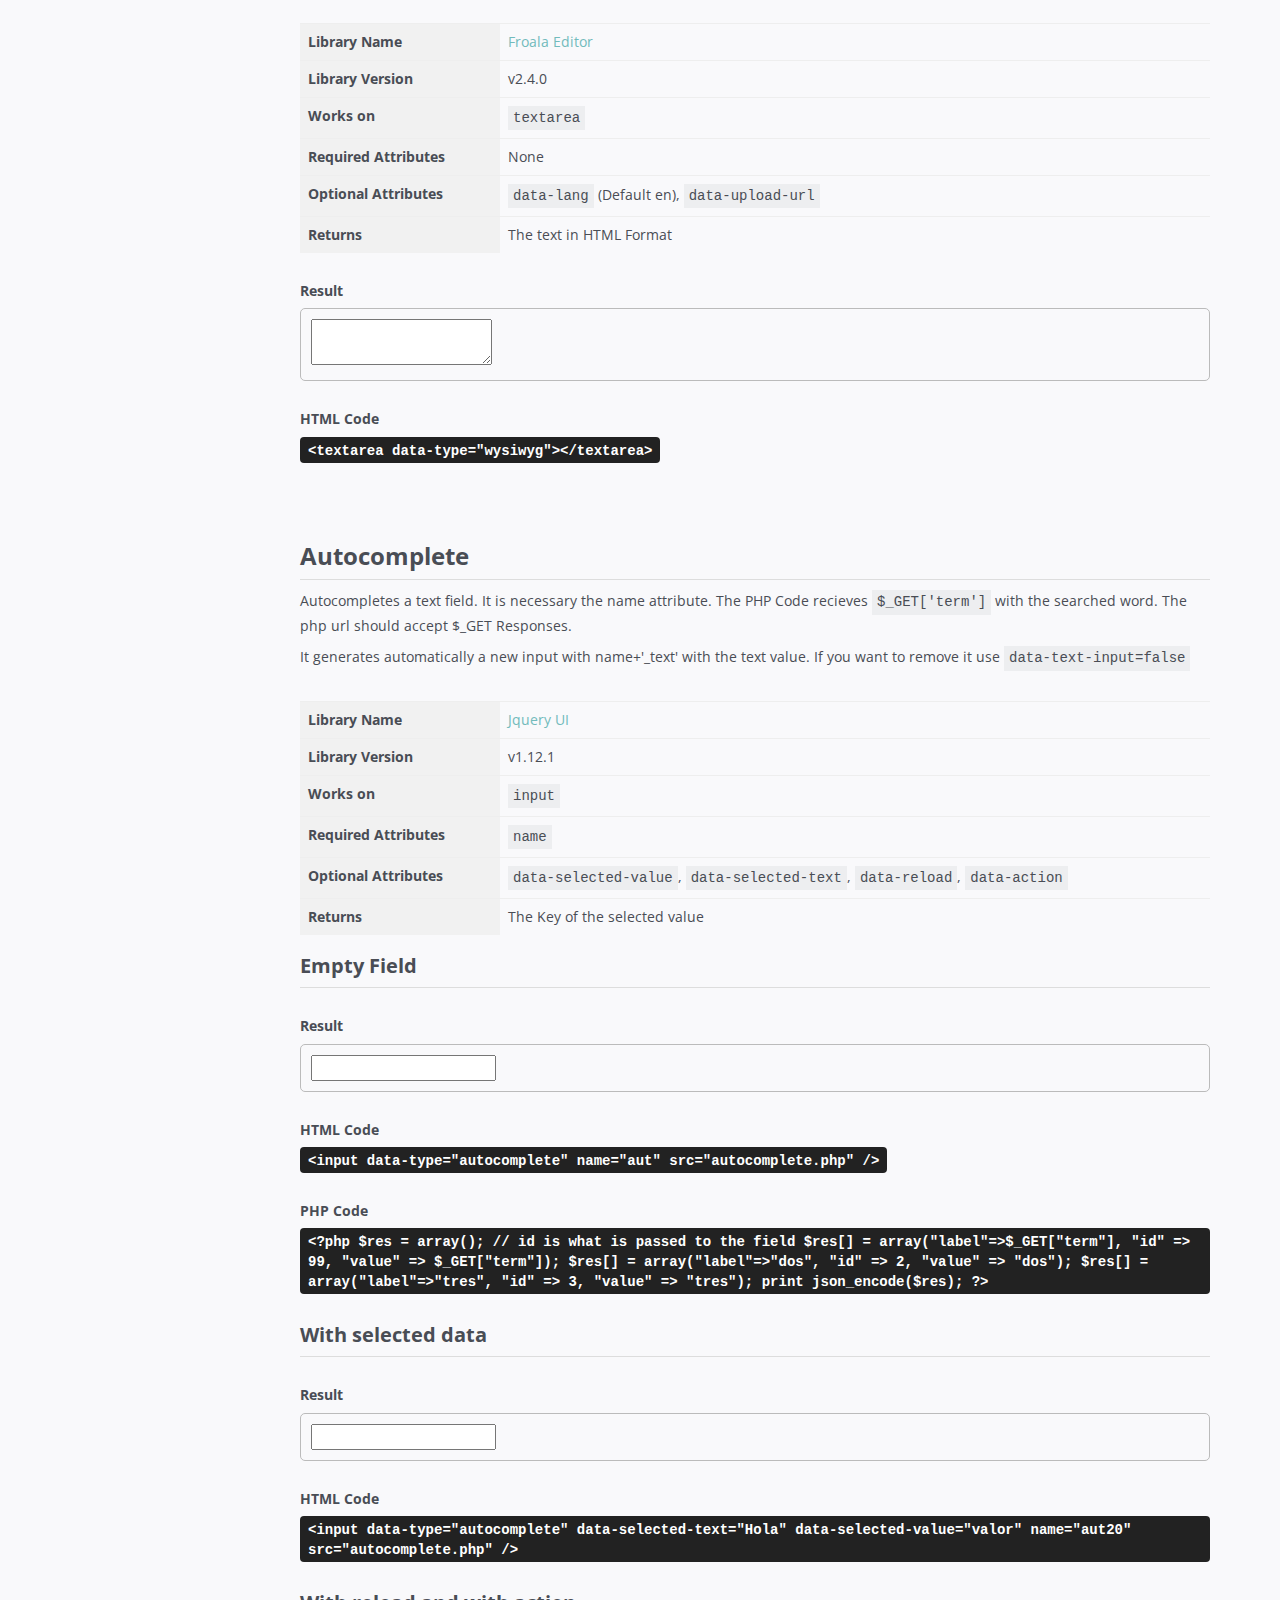
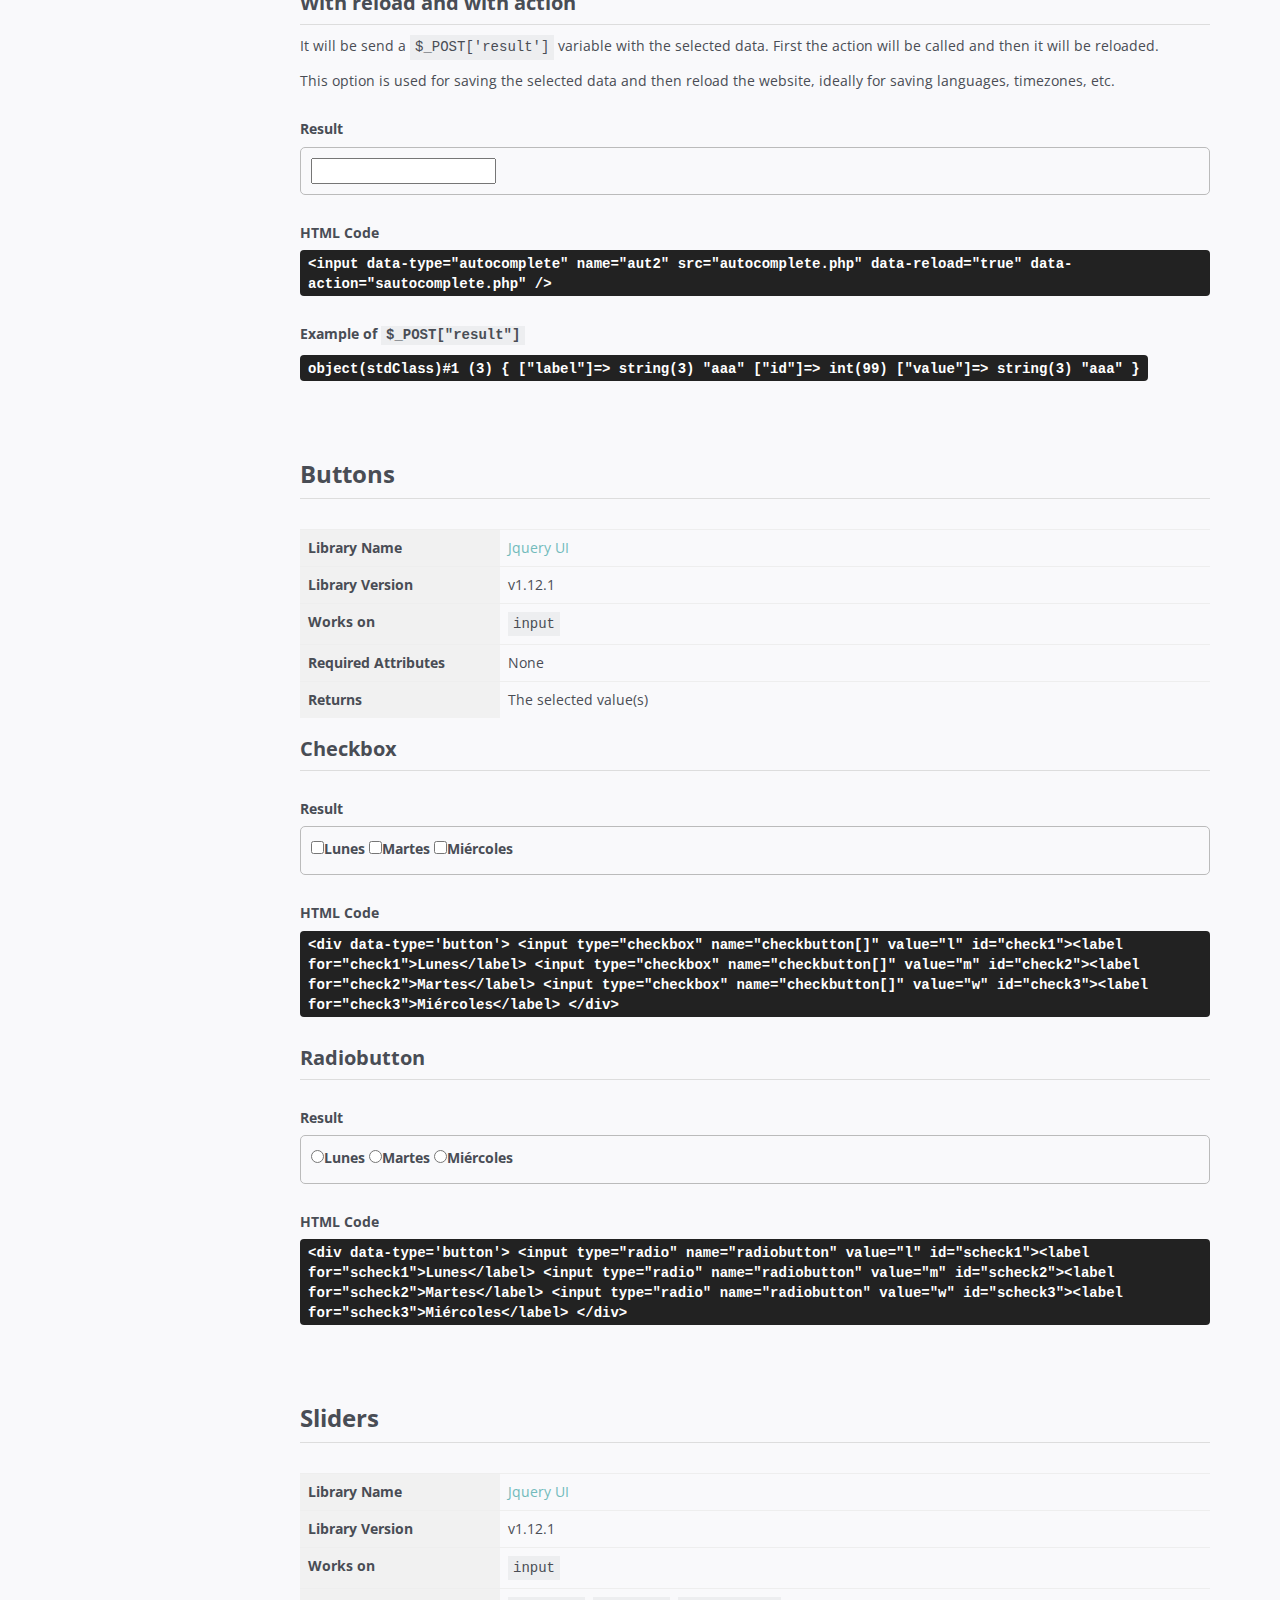
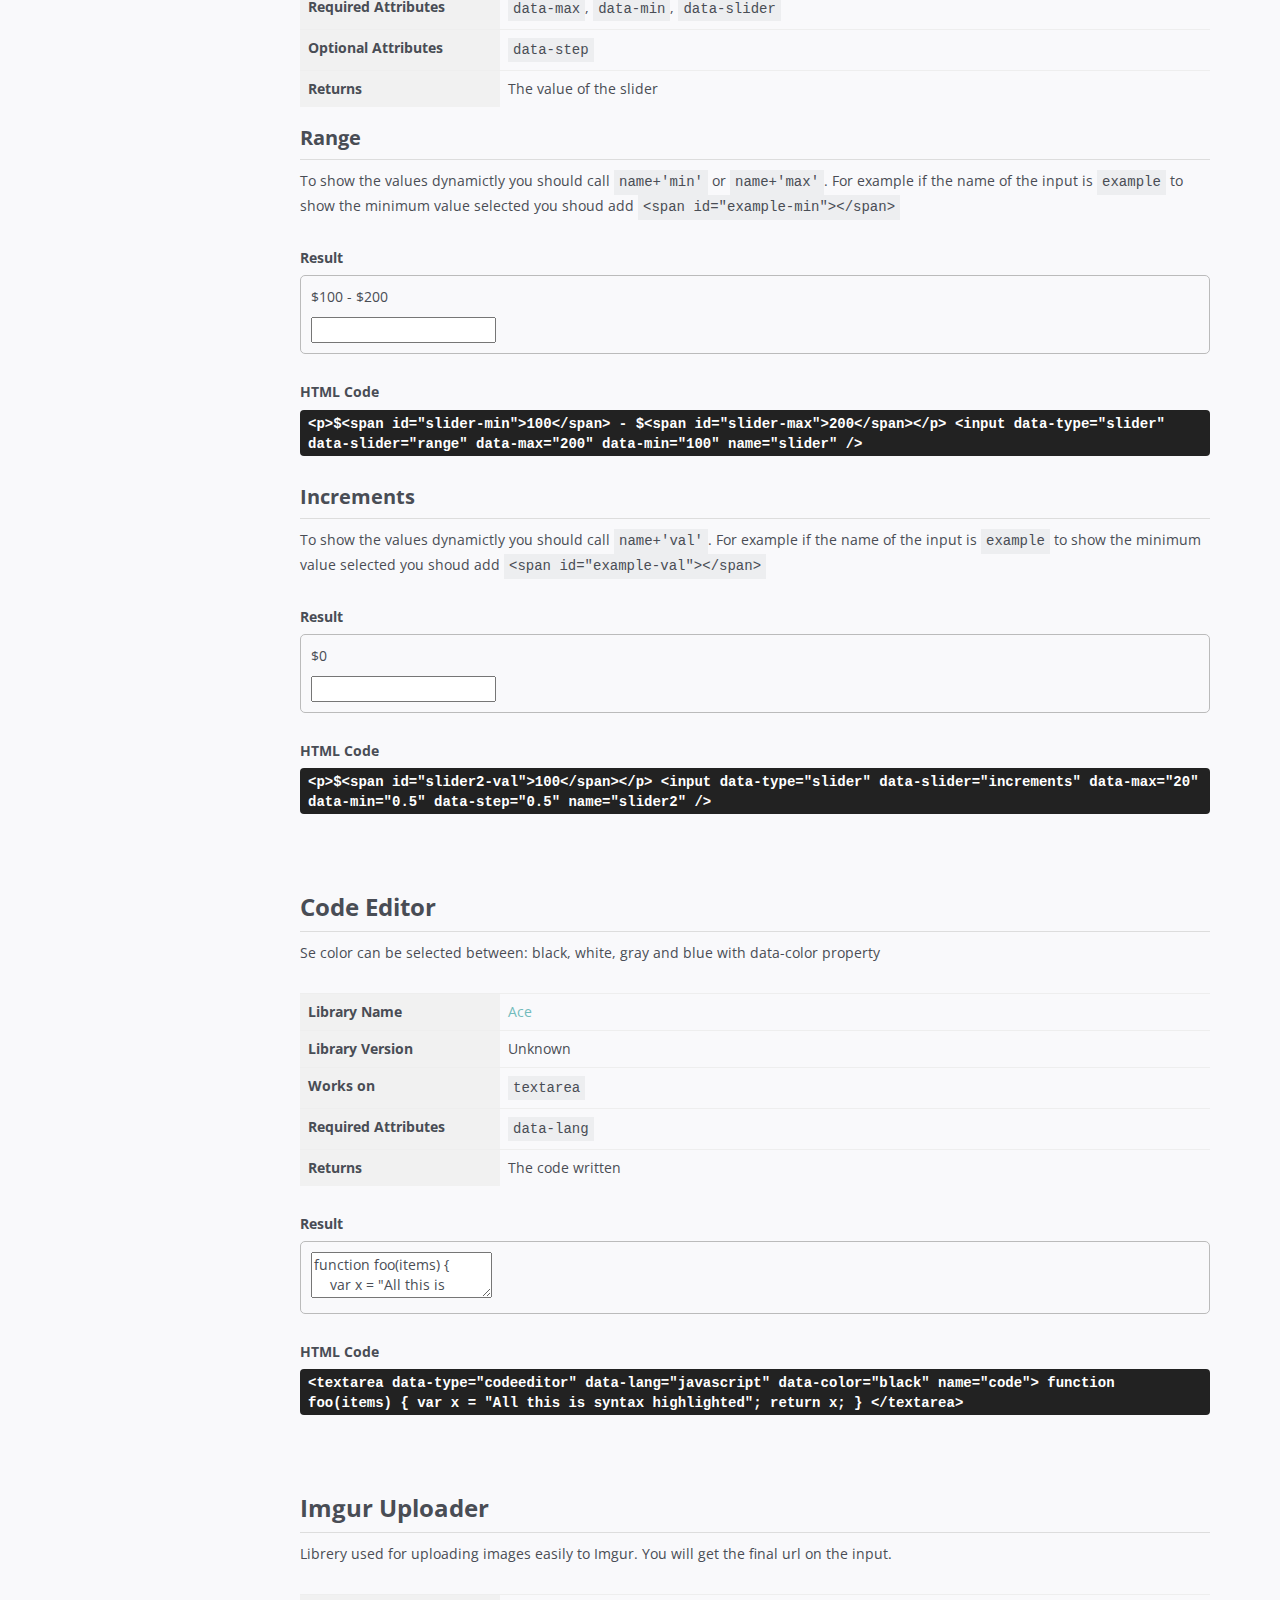
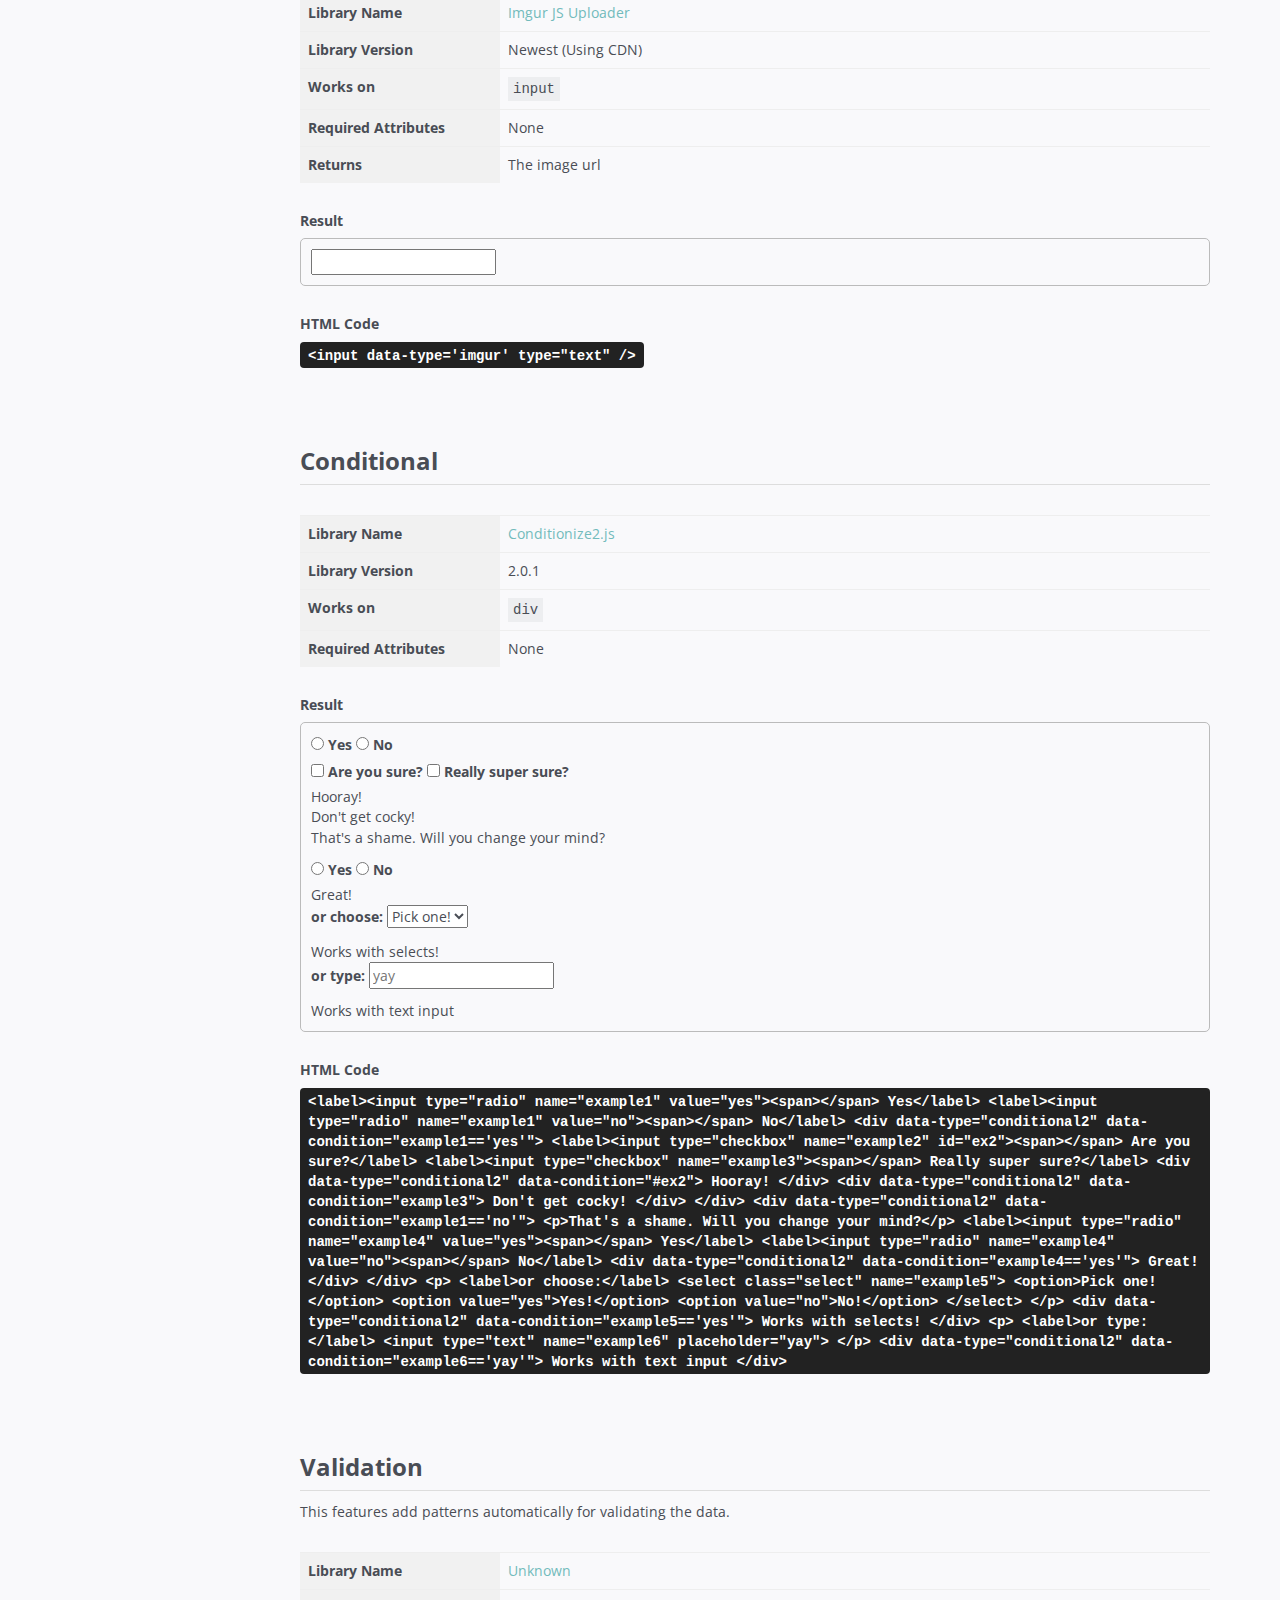
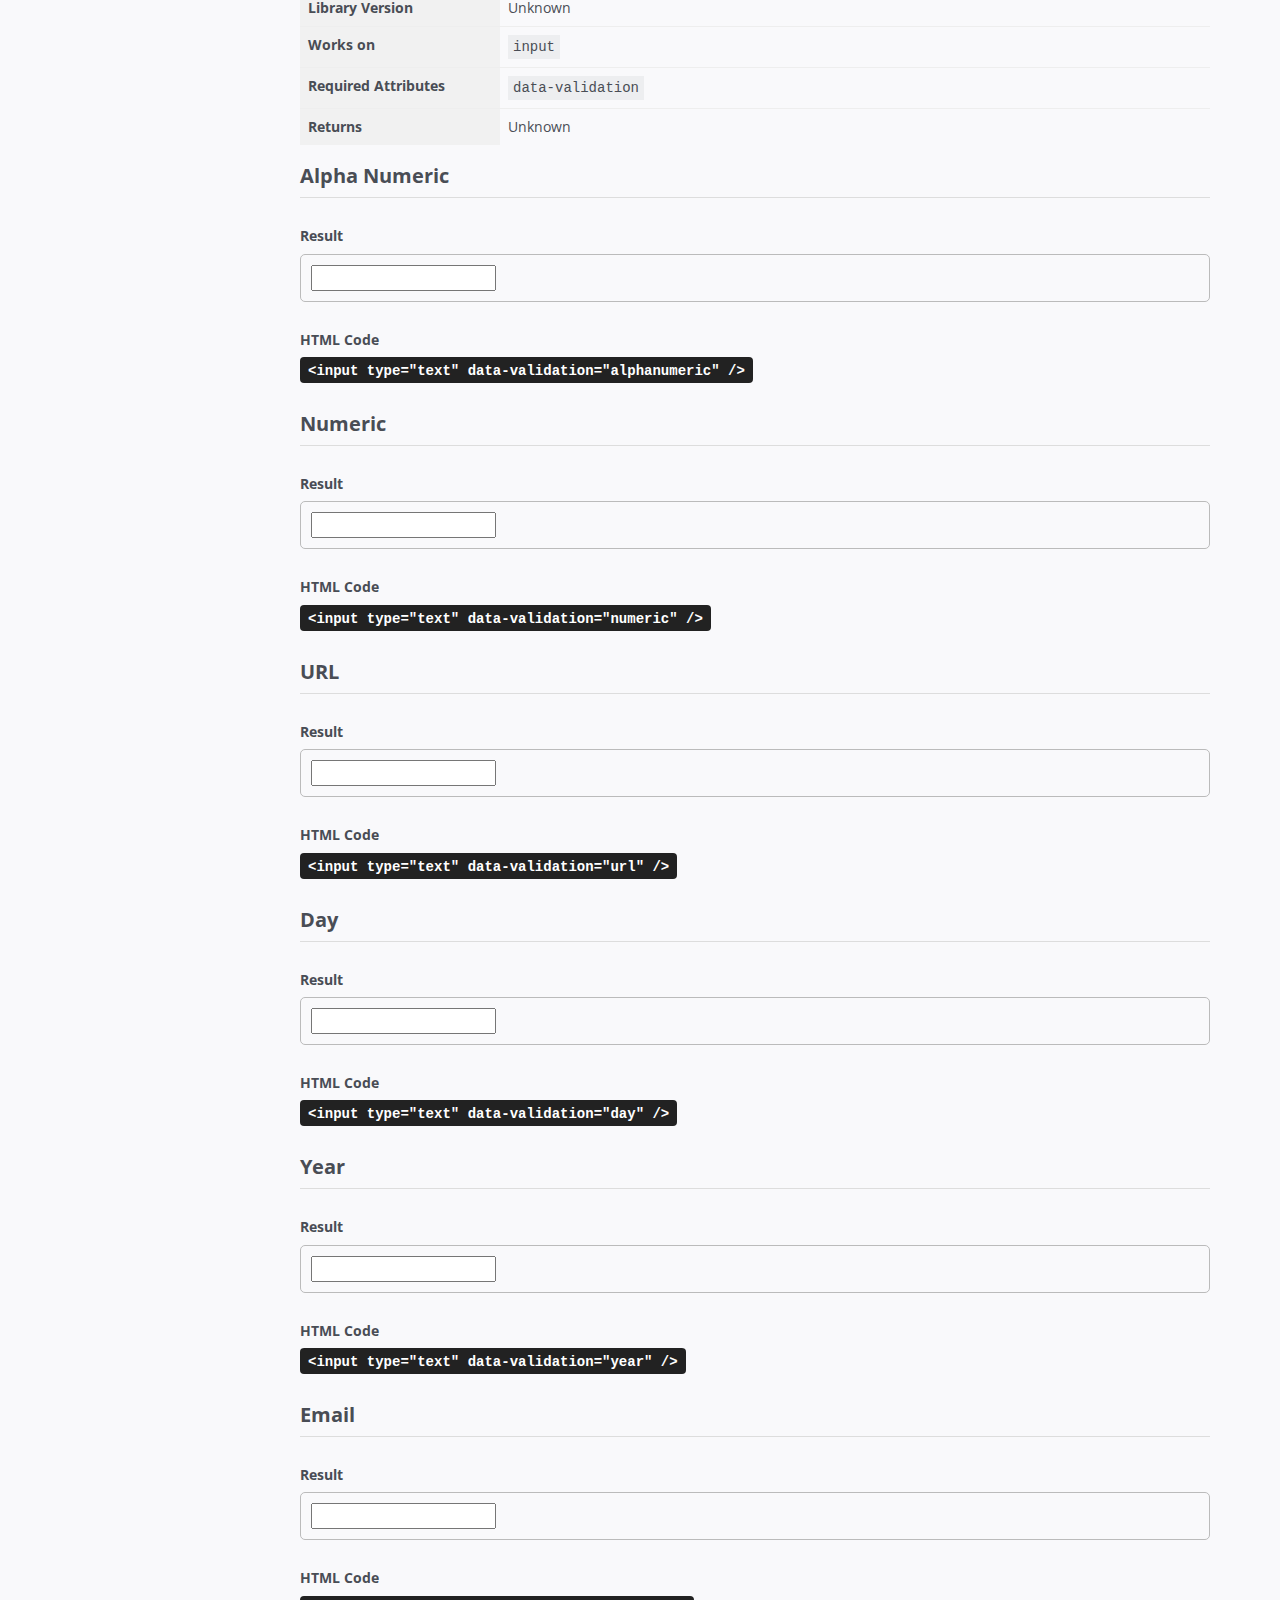
==== commit 45cf89cc: "Docummented Image Tile Viewer" ====
--- a/index.html
+++ b/index.html
@@ -2420,6 +2420,7 @@
                                                 <em>data-dragable</em>: set false to disable image dragging<br>
                                                 <em>data-icon</em>: url of custom icon image<br>
                                                 <em>data-icon-retina</em>: url of custom icon image for retina display devices<br>
+                                                <em>data-icon-scale</em>: scale factor for mobile screens. <em>0.5</em> a half, <em>1</em> default.<br>
                                                 <em>data-delete-button</em>: set false to disable destroy button<br>
                                                 <em>data-zoom</em>: set false to disable image zooming<br>
                                                 <em>data-zoom-max</em>: maximum zoom level of the image<br>
@@ -2444,19 +2445,18 @@
                                             data-lang="html">&lt;img data-type="image-viewer" data-notes='[{"x": "0.5","y": "0.5","url": "https://weblabor.mx", "tooltip": "URL with tooltip &rarr;"},{"x": "0.322","y": "0.269","note": "Easy JS is a cool library!"},{"x": "0.824","y": "0.593","note": "Check our repository on &lt;a href=\"https://github.com/weblabormx/Easy-JS-Library\"&gt;Github&lt;/a&gt;!", "tooltip": "Note with tooltip"}]' src="https://waynegm.github.io/imgViewer2/images/test_image.jpg" width="100%" alt=""&gt;</code>
                                     </div>
                                     <h4>Customizing</h4>
-                                    <!-- Icon -->
                                     <p>Using <em>data-icon="https://yoururl.com/icon.jpg"</em> will allow you to customize the icon. And with <em>data-delete-button="false"</em> you can remove the delete button from the notes.</p>
-                                    <div class="result-block">
-                                        <h6>Result</h6>
-                                        <div class="result">
-                                            <img data-type="image-viewer" data-delete-button="false" data-icon-retina="http://localhost:5000/library/leaflet/images/marker-icon-2x.png" data-icon="https://tiuswebs.s3-us-west-1.amazonaws.com/30/multimedia/V3UkyvIdH.png" data-notes='[{"x": "0.5","y": "0.5","note": "I cannot be erased!"}]' src="https://waynegm.github.io/imgViewer2/images/test_image.jpg" width="100%" alt="">
-                                        </div>
-                                    </div>
-                                    <div class="code-block">
-                                        <h6>HTML Code</h6>
-                                        <code data-type="codeeditor" data-lang="html">&lt;img data-type="image-viewer" data-delete-button="false" data-icon="https://tiuswebs.s3-us-west-1.amazonaws.com/30/multimedia/V3UkyvIdH.png" data-notes='[{"x": "0.5","y": "0.5","note": "I cannot be erased!"}]' src="https://waynegm.github.io/imgViewer2/images/test_image.jpg" width="100%" alt=""&gt;</code>
-                                    </div>
-                                    <!-- Dragable -->
+                                    <p>Use <em>data-icon-scale</em> to scale the image on mobile screens. 1 is the original size, 0.5 is a half of the original size.</p>
+                                    <div class="result-block">
+                                        <h6>Result</h6>
+                                        <div class="result">
+                                            <img data-type="image-viewer" data-delete-button="false" data-icon="https://tiuswebs.s3-us-west-1.amazonaws.com/30/multimedia/V3UkyvIdH.png" data-icon-scale="0.5" data-notes='[{"x": "0.5","y": "0.5","note": "I cannot be erased!"}]' src="https://waynegm.github.io/imgViewer2/images/test_image.jpg" width="100%" alt="">
+                                        </div>
+                                    </div>
+                                    <div class="code-block">
+                                        <h6>HTML Code</h6>
+                                        <code data-type="codeeditor" data-lang="html">&lt;img data-type="image-viewer" data-delete-button="false" data-icon="https://tiuswebs.s3-us-west-1.amazonaws.com/30/multimedia/V3UkyvIdH.png" data-icon-scale="0.5" data-notes='[{"x": "0.5","y": "0.5","note": "I cannot be erased!"}]' src="https://waynegm.github.io/imgViewer2/images/test_image.jpg" width="100%" alt=""&gt;</code>
+                                    </div>
                                     <h4>Removing drag</h4>
                                     <p>You can choose to remove the dragging of the image with <em>data-dragable="false"</em>, try zooming and moving the image around.</p>
                                     <div class="result-block">
@@ -2469,7 +2469,6 @@
                                         <h6>HTML Code</h6>
                                         <code data-type="codeeditor" data-lang="html">&lt;img data-type="image-viewer" data-dragable="false" src="https://waynegm.github.io/imgViewer2/images/test_image.jpg" width="100%" alt=""&gt;</code>
                                     </div>
-                                    <!-- Zoom -->
                                     <h4>Removing zoom</h4>
                                     <p>You can remove the zoom ability with <em>data-zoom="false"</em>.</p>
                                     <div class="result-block">
@@ -2481,6 +2480,60 @@
                                     <div class="code-block">
                                         <h6>HTML Code</h6>
                                         <code data-type="codeeditor" data-lang="html">&lt;img data-type="image-viewer" data-zoom="false" data-notes='[{"x": "0.5","y": "0.5","note": "Enjoy the component!"}]' src="https://waynegm.github.io/imgViewer2/images/test_image.jpg" width="100%" alt=""&gt;</code>
+                                    </div>
+
+                                </div>
+                                <div id="image-tile-viewer" class="section-block">
+                                    <h3>Image Tile Viewer</h3>
+                                    <p>Display large images with Deep Zoom technology.</p>
+                                    <table class="table descriptional">
+                                        <tbody>
+                                            <tr>
+                                                <th scope="row">Library Name</th>
+                                                <td>
+                                                    <a href="https://openseadragon.github.io/" target="_blank">
+                                                        OpenSeadragon
+                                                    </a>
+                                                </td>
+                                            </tr>
+                                            <tr>
+                                                <th scope="row">Library Version</th>
+                                                <td>3.0.0</td>
+                                            </tr>
+                                            <tr>
+                                                <th scope="row">Works on</th>
+                                                <td><em>div</em></td>
+                                            </tr>
+                                            <tr>
+                                                <th scope="row">Required Attributes</th>
+                                                <td><em>data-dzi</em>: The url of the DZI file</td>
+                                            </tr>
+                                            <th scope="row">Optional Attributes</th>
+                                            <td>
+                                                <em>data-markers</em>: JSON data for the markers.<br>
+                                                <em>data-prefix</em>: Prefix URL to prepend on the navigation images<br>
+                                                <em>data-icon</em>: url of custom marker icon image<br>
+                                                <em>data-icon-size</em>: size of the marker icon image<br>
+                                                <em>data-icon-offset</em>: offset size % of the marker from its coordinates<br>
+                                                <em>data-disable-zoom</em>: set true to disable zooming<br>
+                                                <em>data-zoom-default</em>: default zoom level of the viewer<br>
+                                                <em>data-zoom-min</em>: minimum zoom level of the viewer<br>
+                                                <em>data-zoom-max</em>: maximum zoom level of the viewer<br>
+                                                <em>data-custom-controls</em>: set true to show custom made controls<br>
+                                            </td>
+                                            </th>
+                                        </tbody>
+                                    </table>
+                                    <h4>Normal Use</h4>
+                                    <div class="result-block">
+                                        <h6>Result</h6>
+                                        <div class="result">
+                                            <div data-type="image-tile-viewer" data-custom-controls="true" data-markers='[{"x": 2000,"y": 2000,"note": "Enjoy the component! &lt;a&gt;Link&lt;/a&gt;","tooltip": "I am a tooltip!", "eval": "alert(`Hello!`)" }]' style="height: 500px;"></div>
+                                        </div>
+                                    </div>
+                                    <div class="code-block">
+                                        <h6>HTML Code</h6>
+                                        <code data-type="codeeditor" data-lang="html">&lt;div data-type=&quot;image-tile-viewer&quot; data-custom-controls=&quot;true&quot; data-markers='[{&quot;x&quot;: 2000,&quot;y&quot;: 2000,&quot;note&quot;: &quot;Enjoy the component! &lt;a&gt;Link&lt;/a&gt;&quot;,&quot;tooltip&quot;: &quot;I am a tooltip!&quot;, &quot;eval&quot;: &quot;alert(`Hello!`)&quot; }]' style=&quot;height: 500px;&quot;&gt;&lt;/div&gt;</code>
                                     </div>
 
                                 </div>
@@ -2537,6 +2590,7 @@
                                         <li><a class="scrollto" href="#tooltip">Tooltip</a></li>
                                         <li><a class="scrollto" href="#carousel">Carousel</a></li>
                                         <li><a class="scrollto" href="#image-viewer">Image Viewer</a></li>
+                                        <li><a class="scrollto" href="#image-tile-viewer">Image Tile Viewer</a></li>
                                     </ul>
                                 </li>
                             </ul>
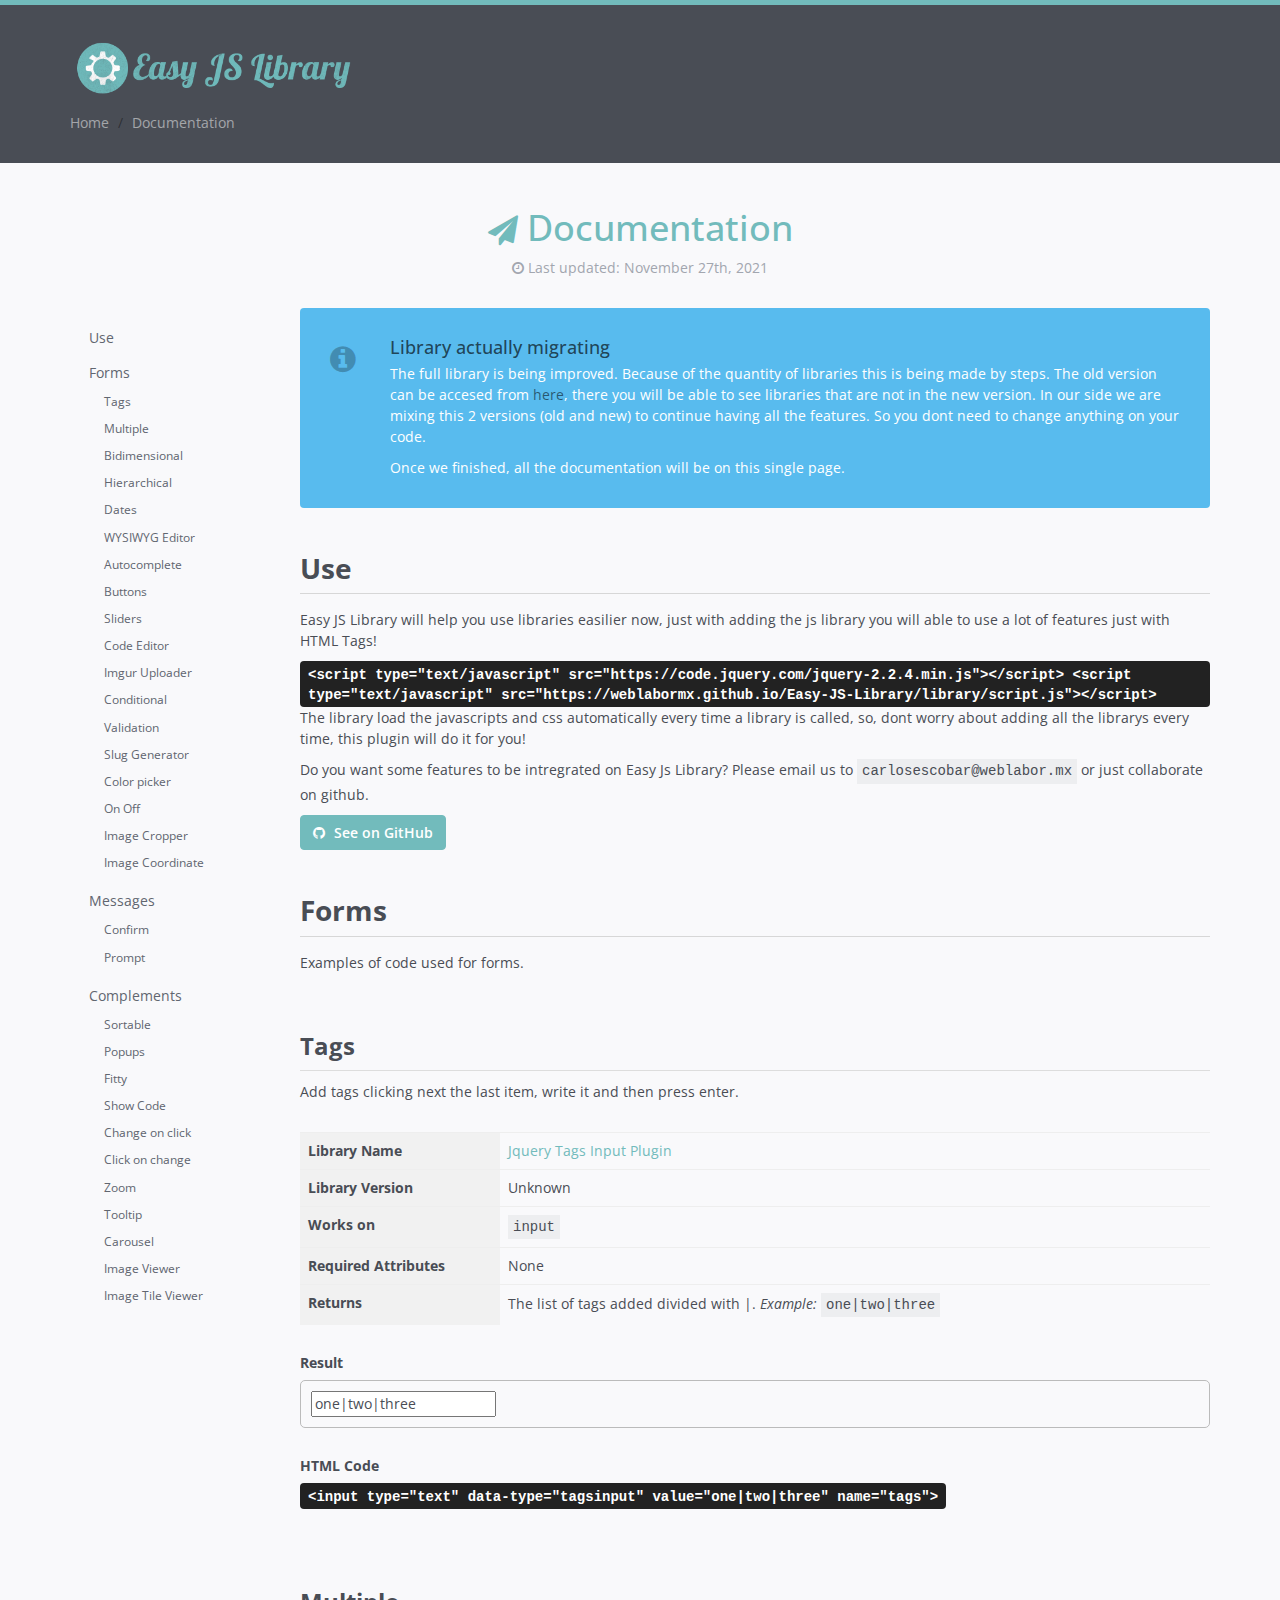
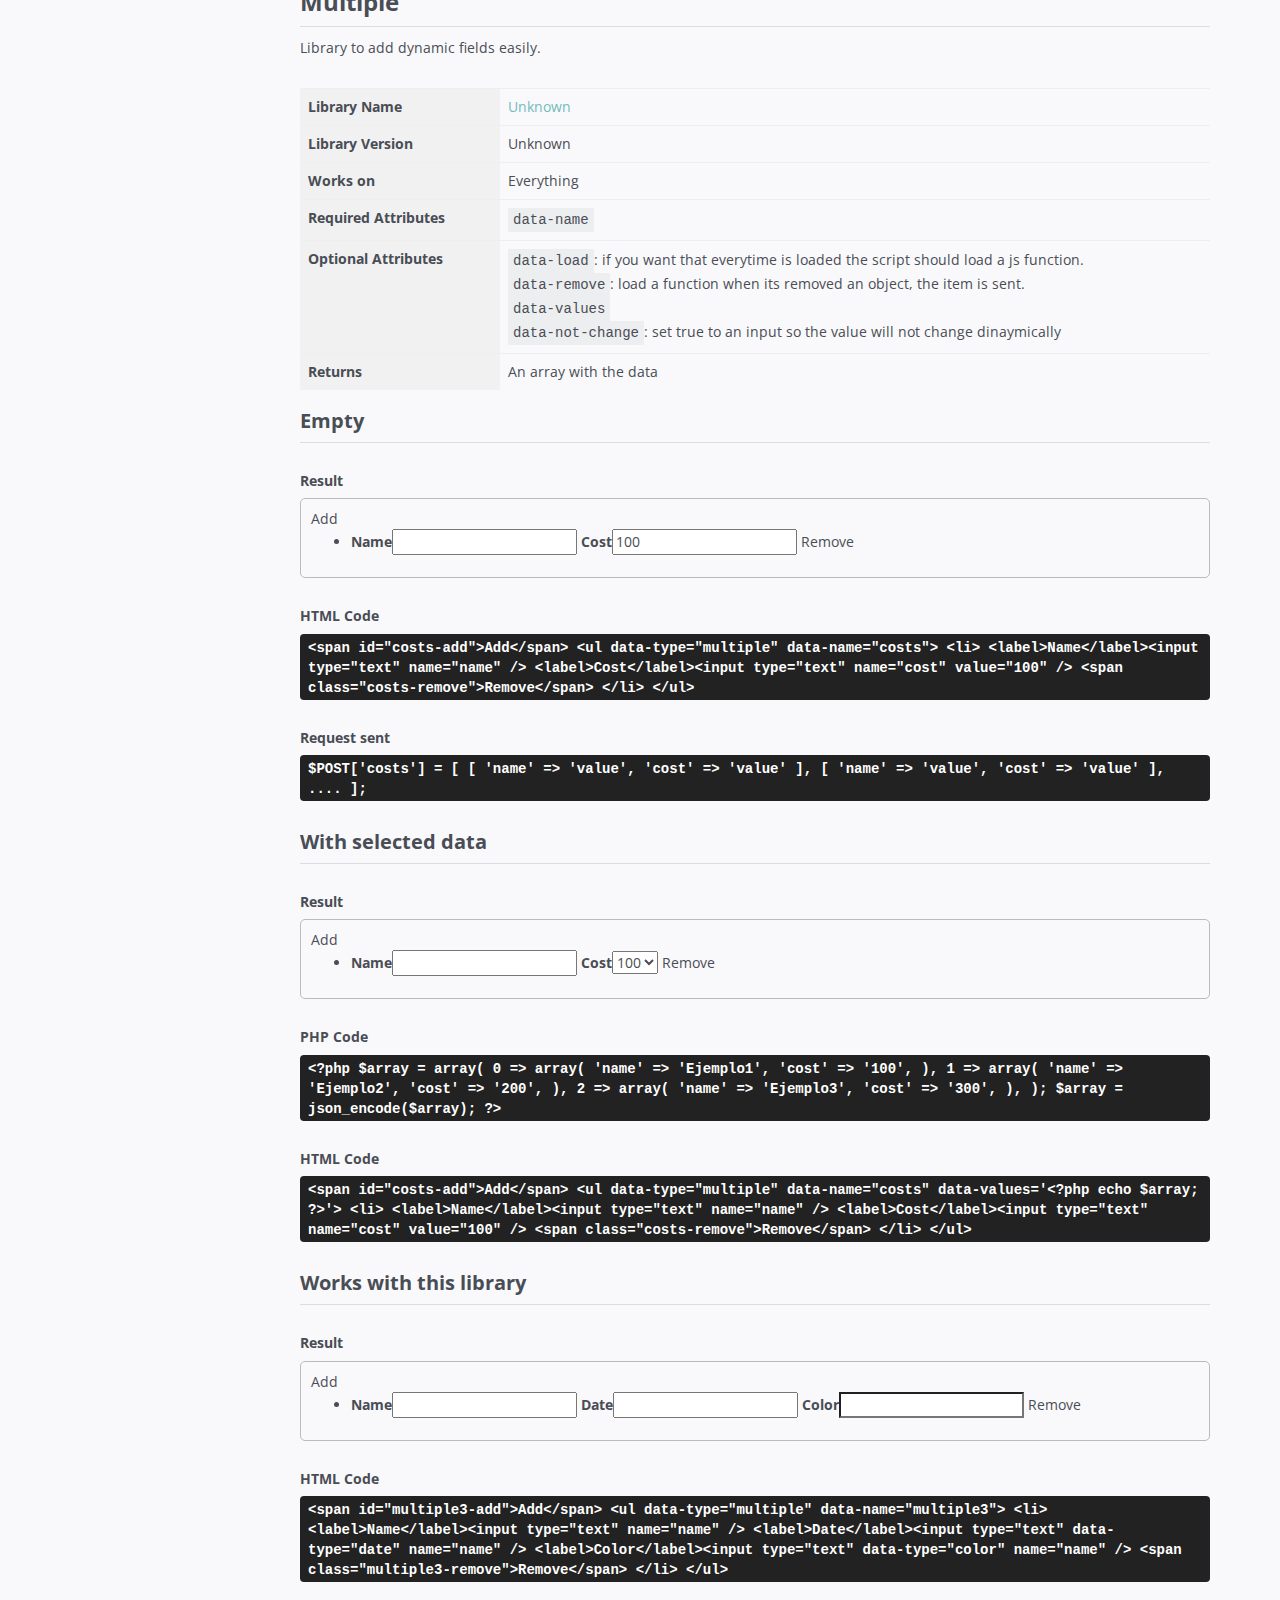
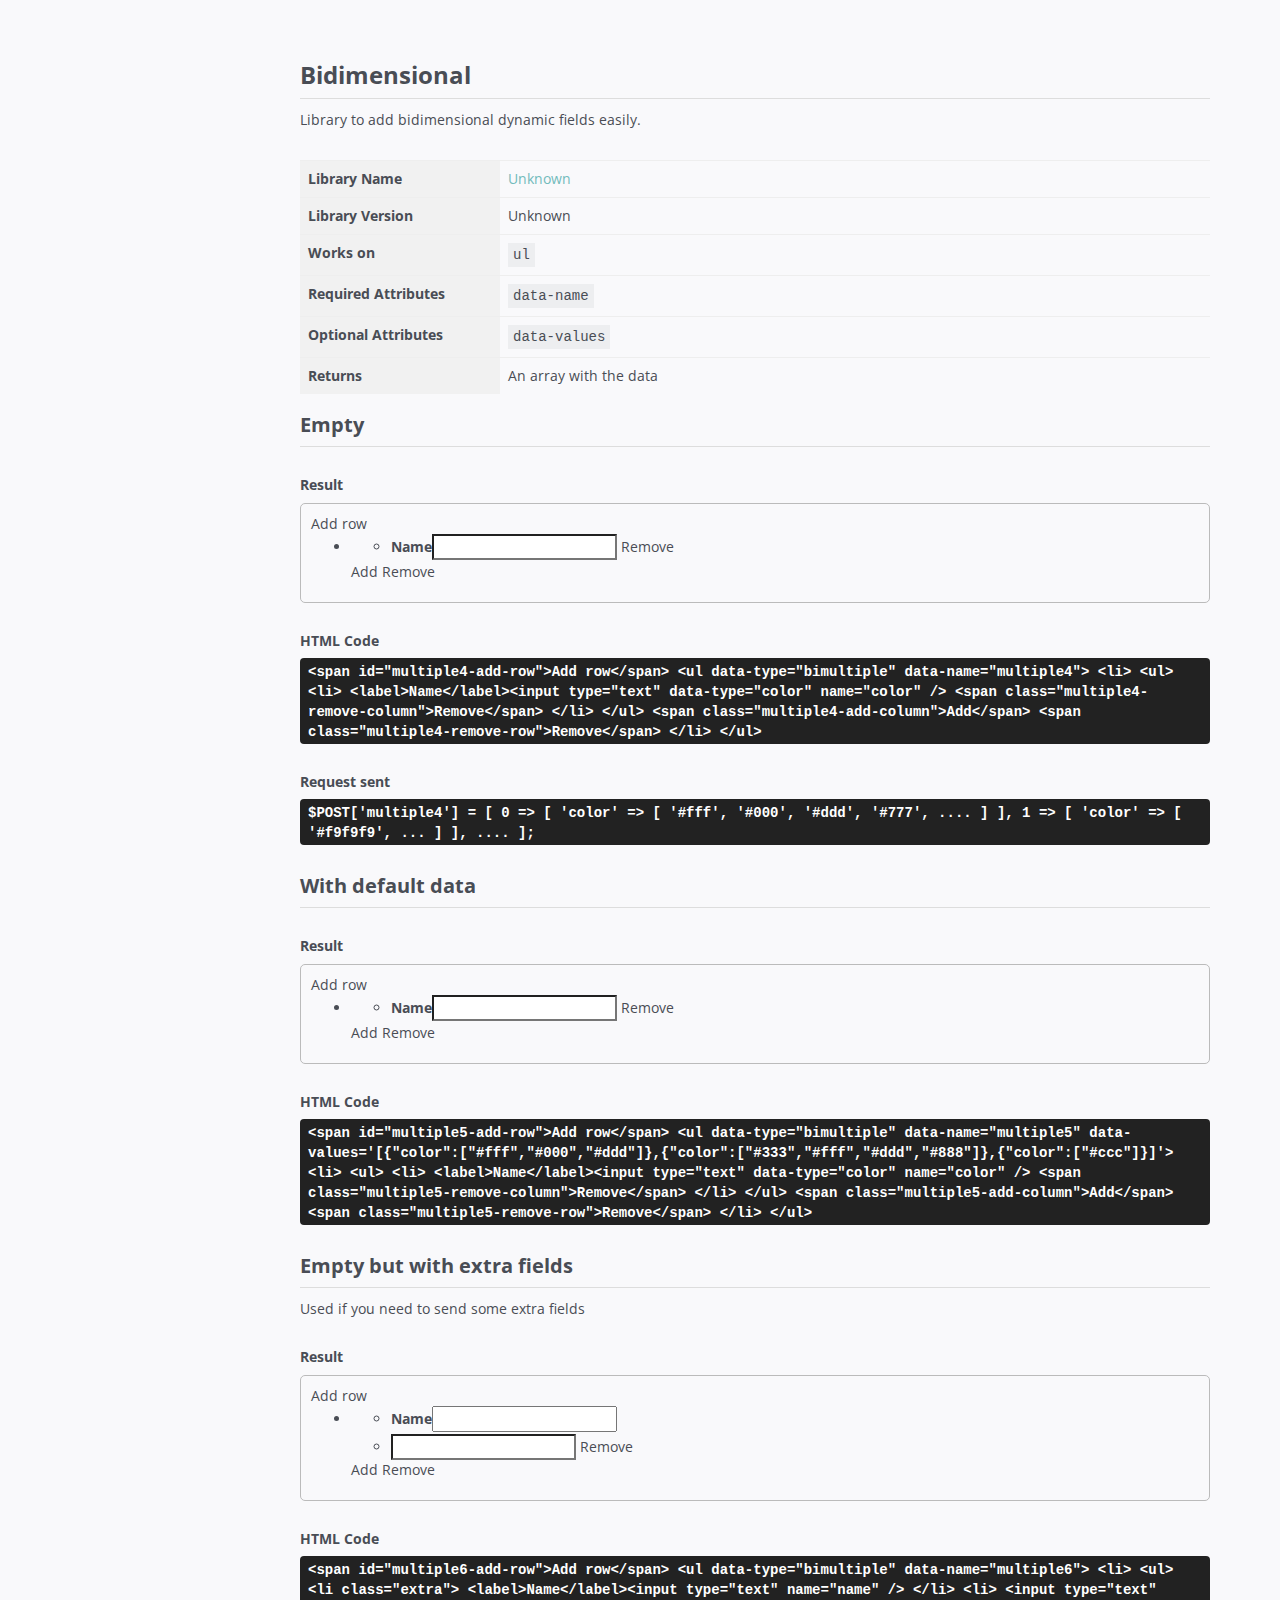
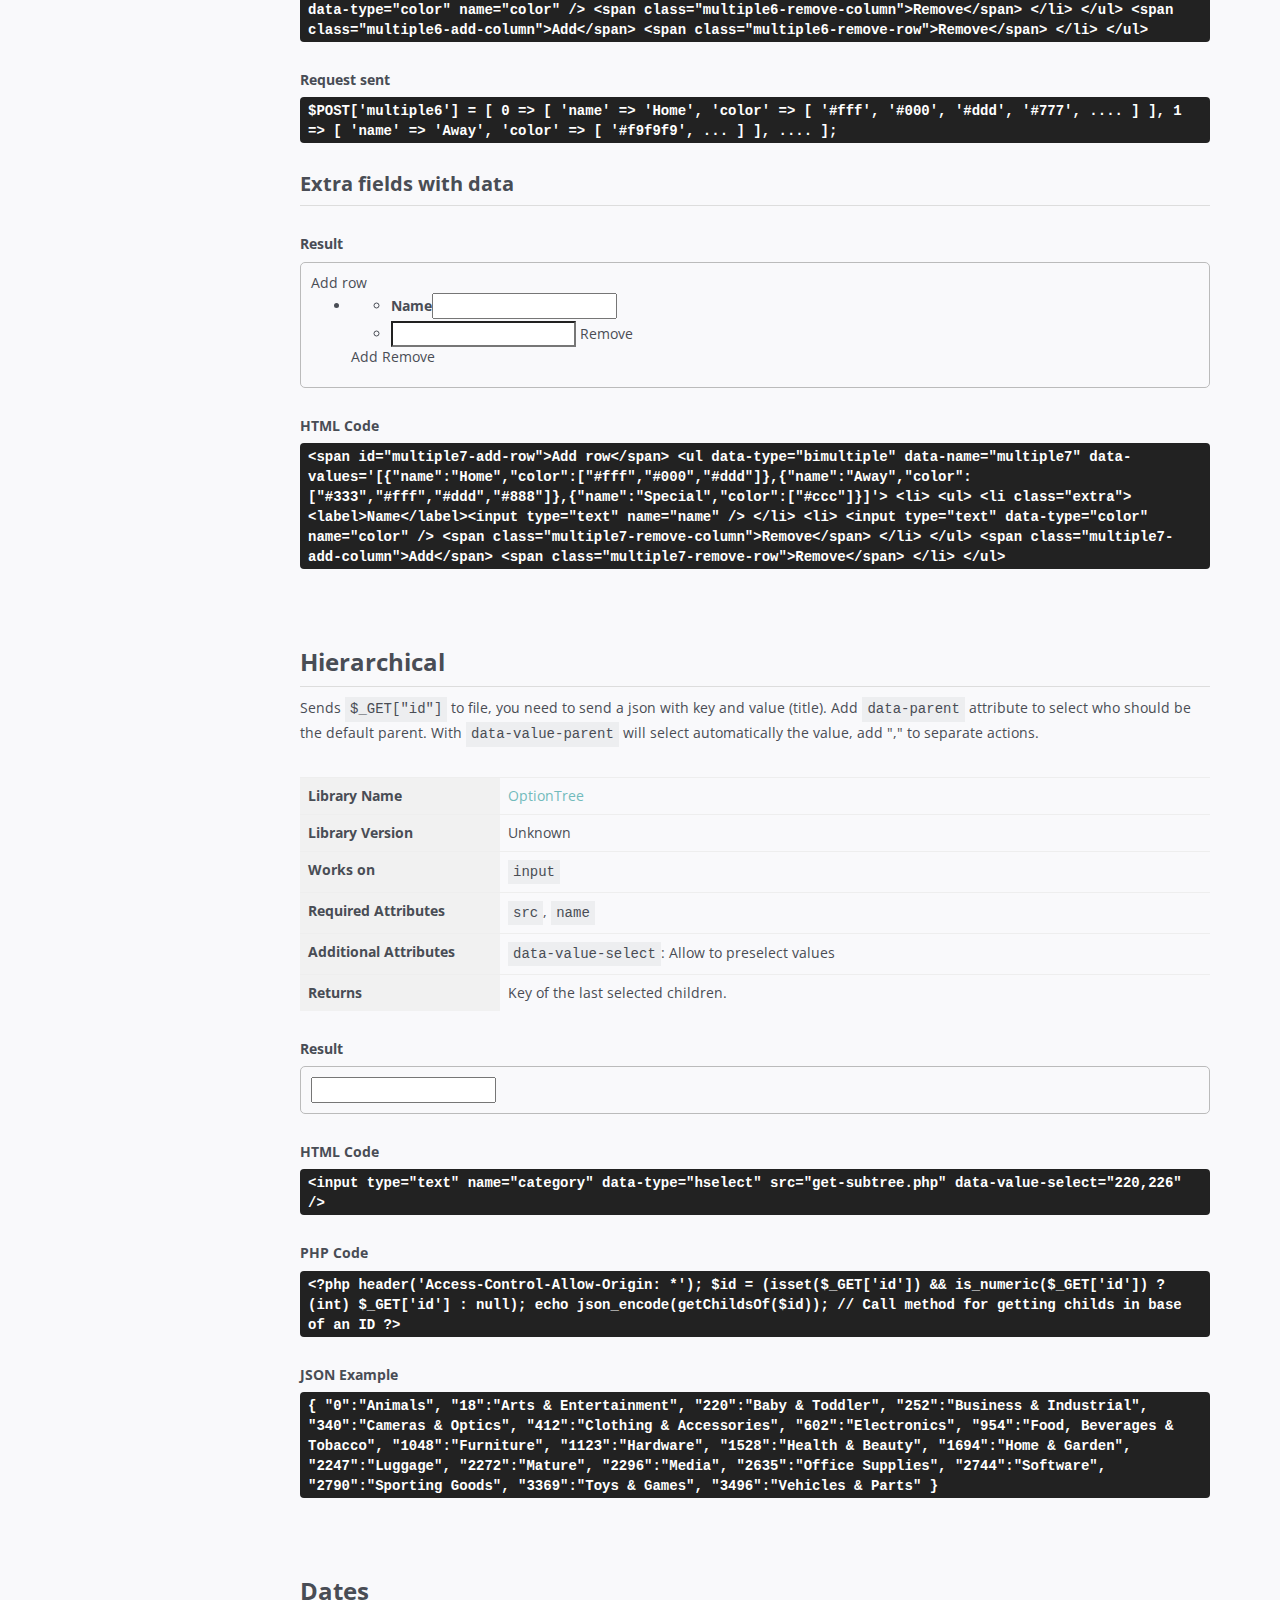
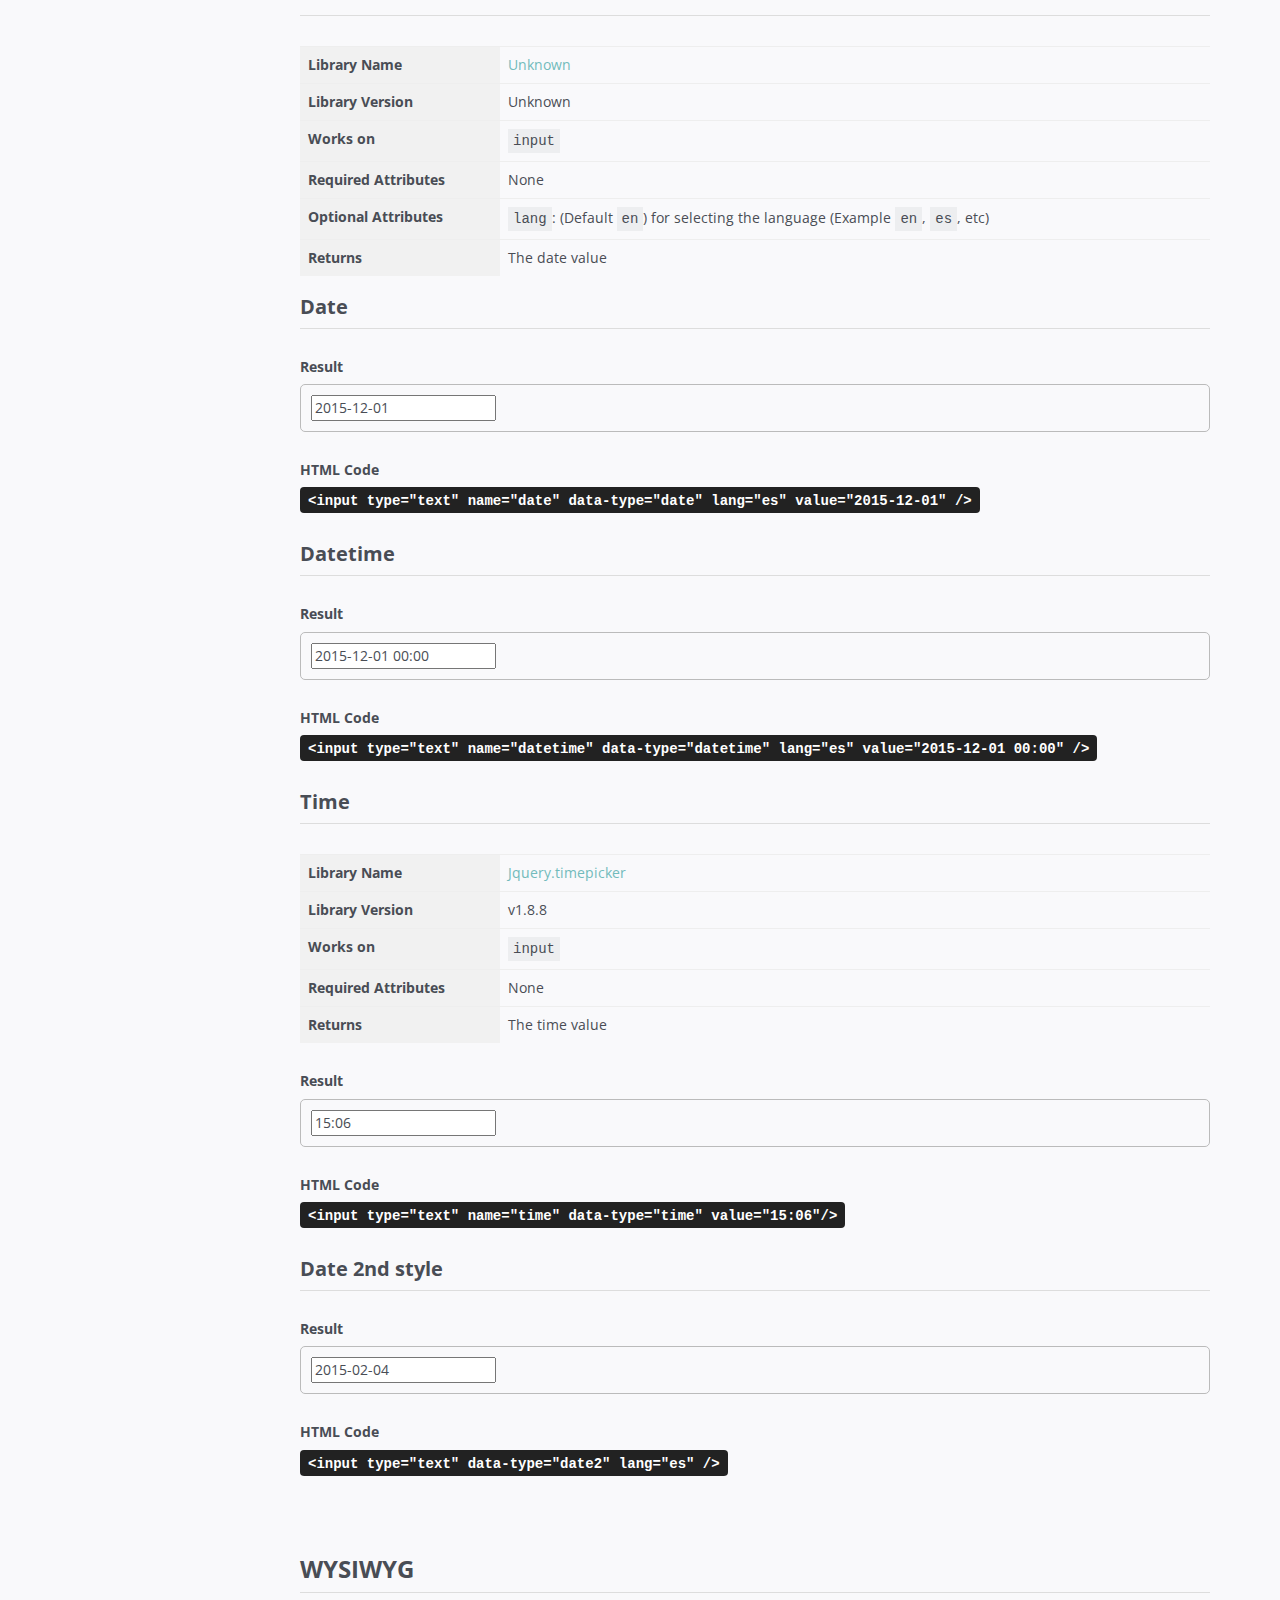
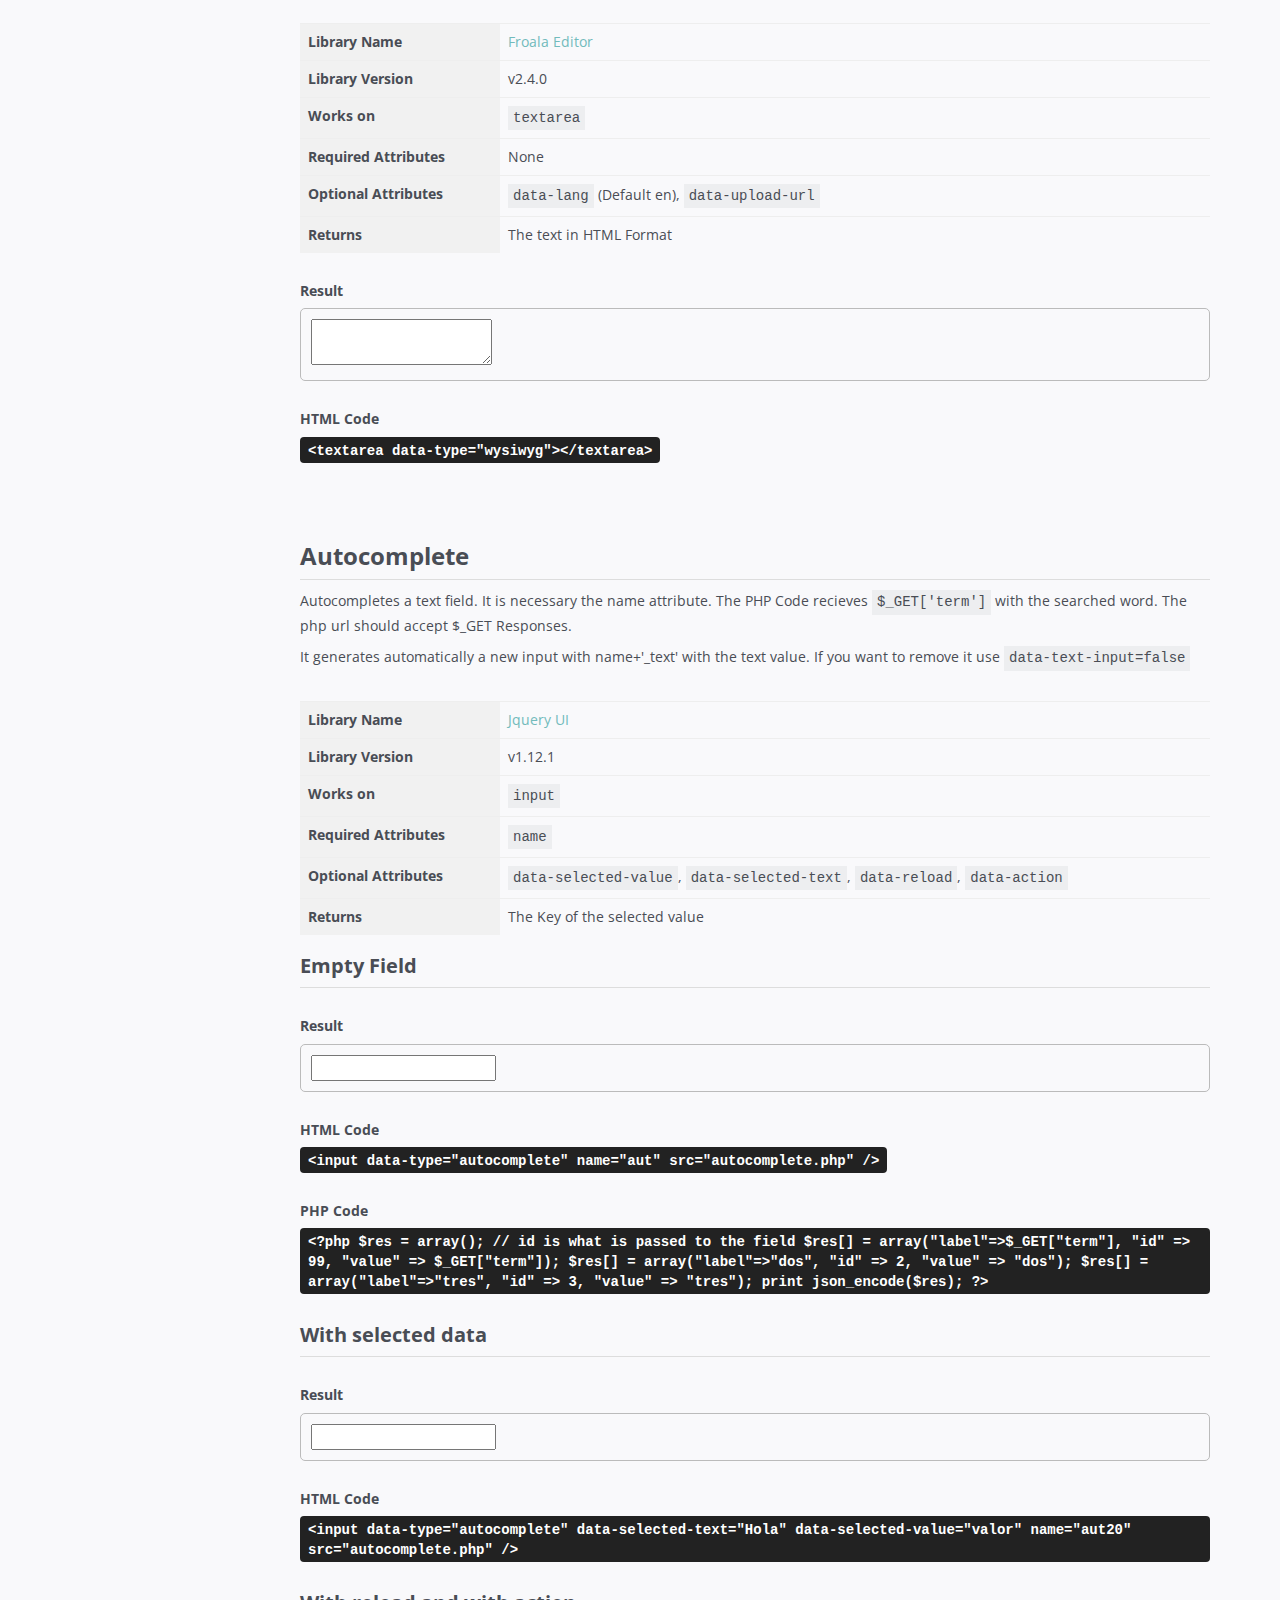
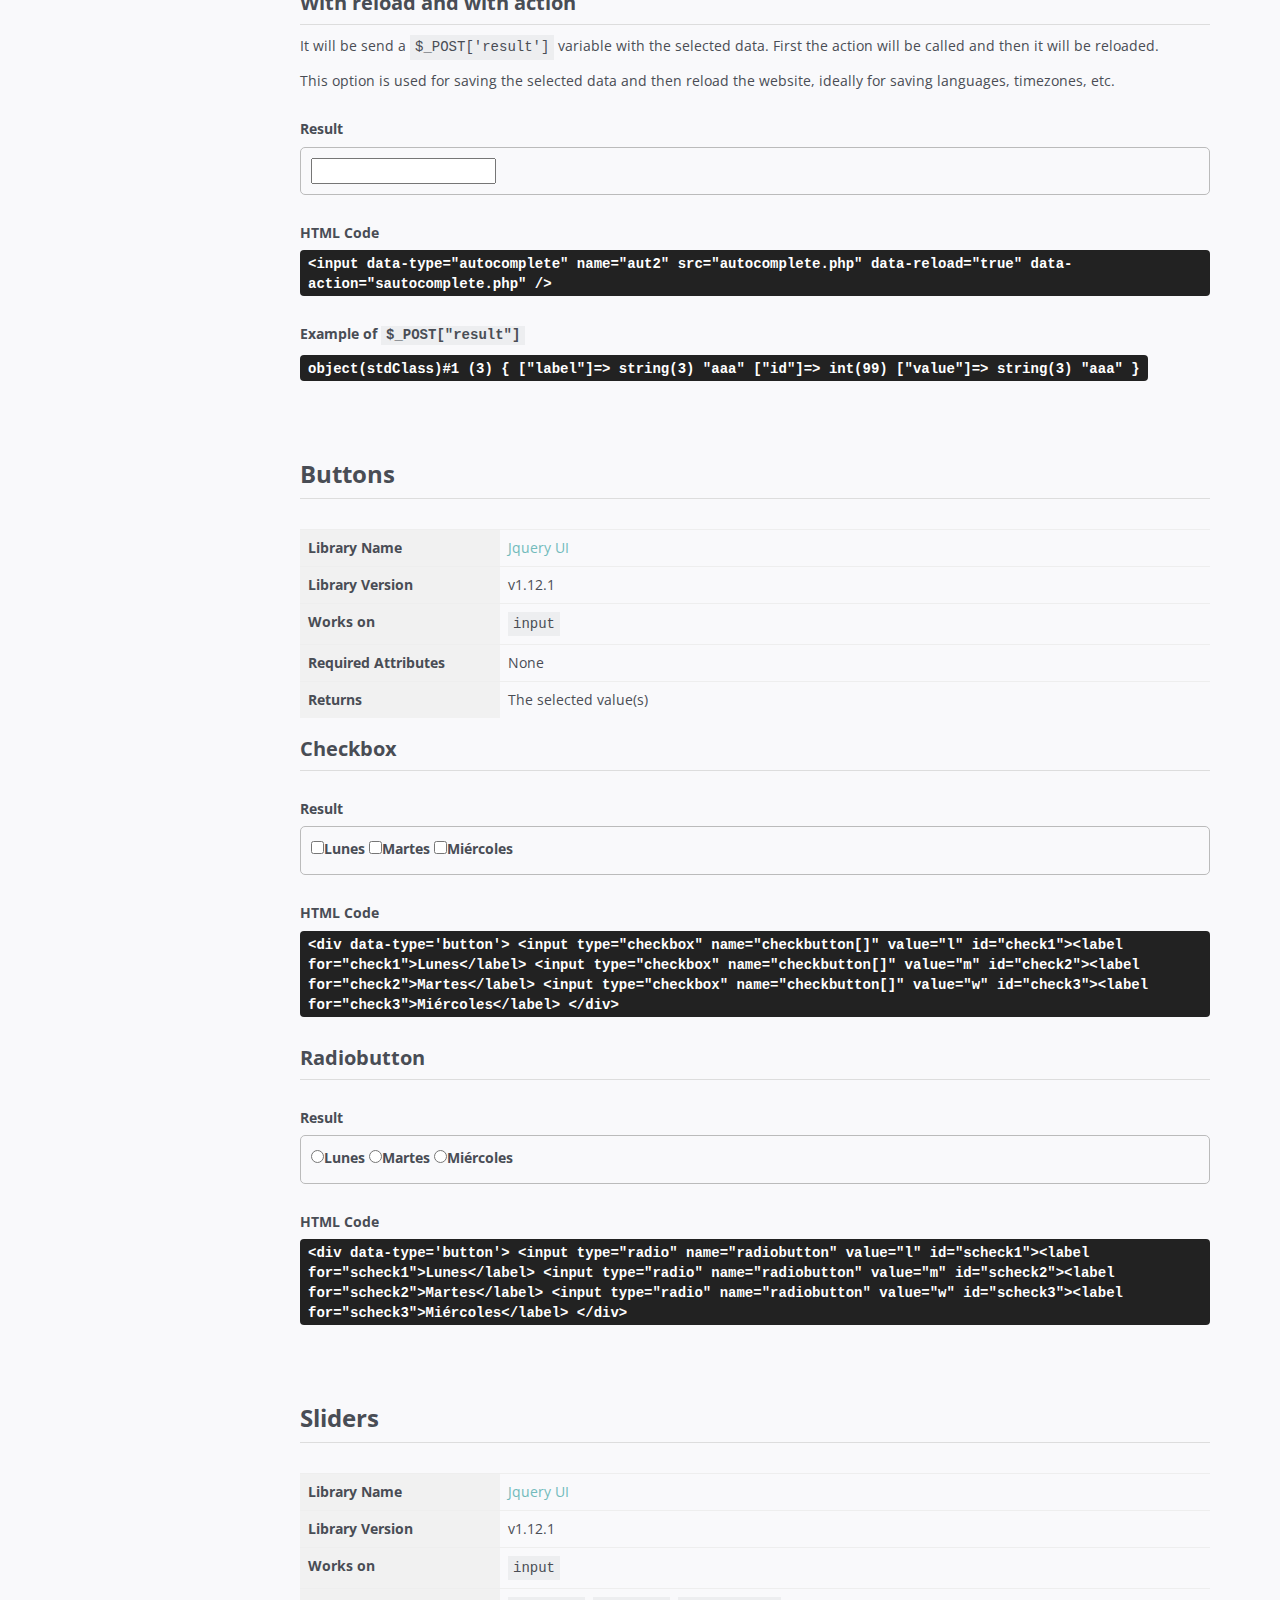
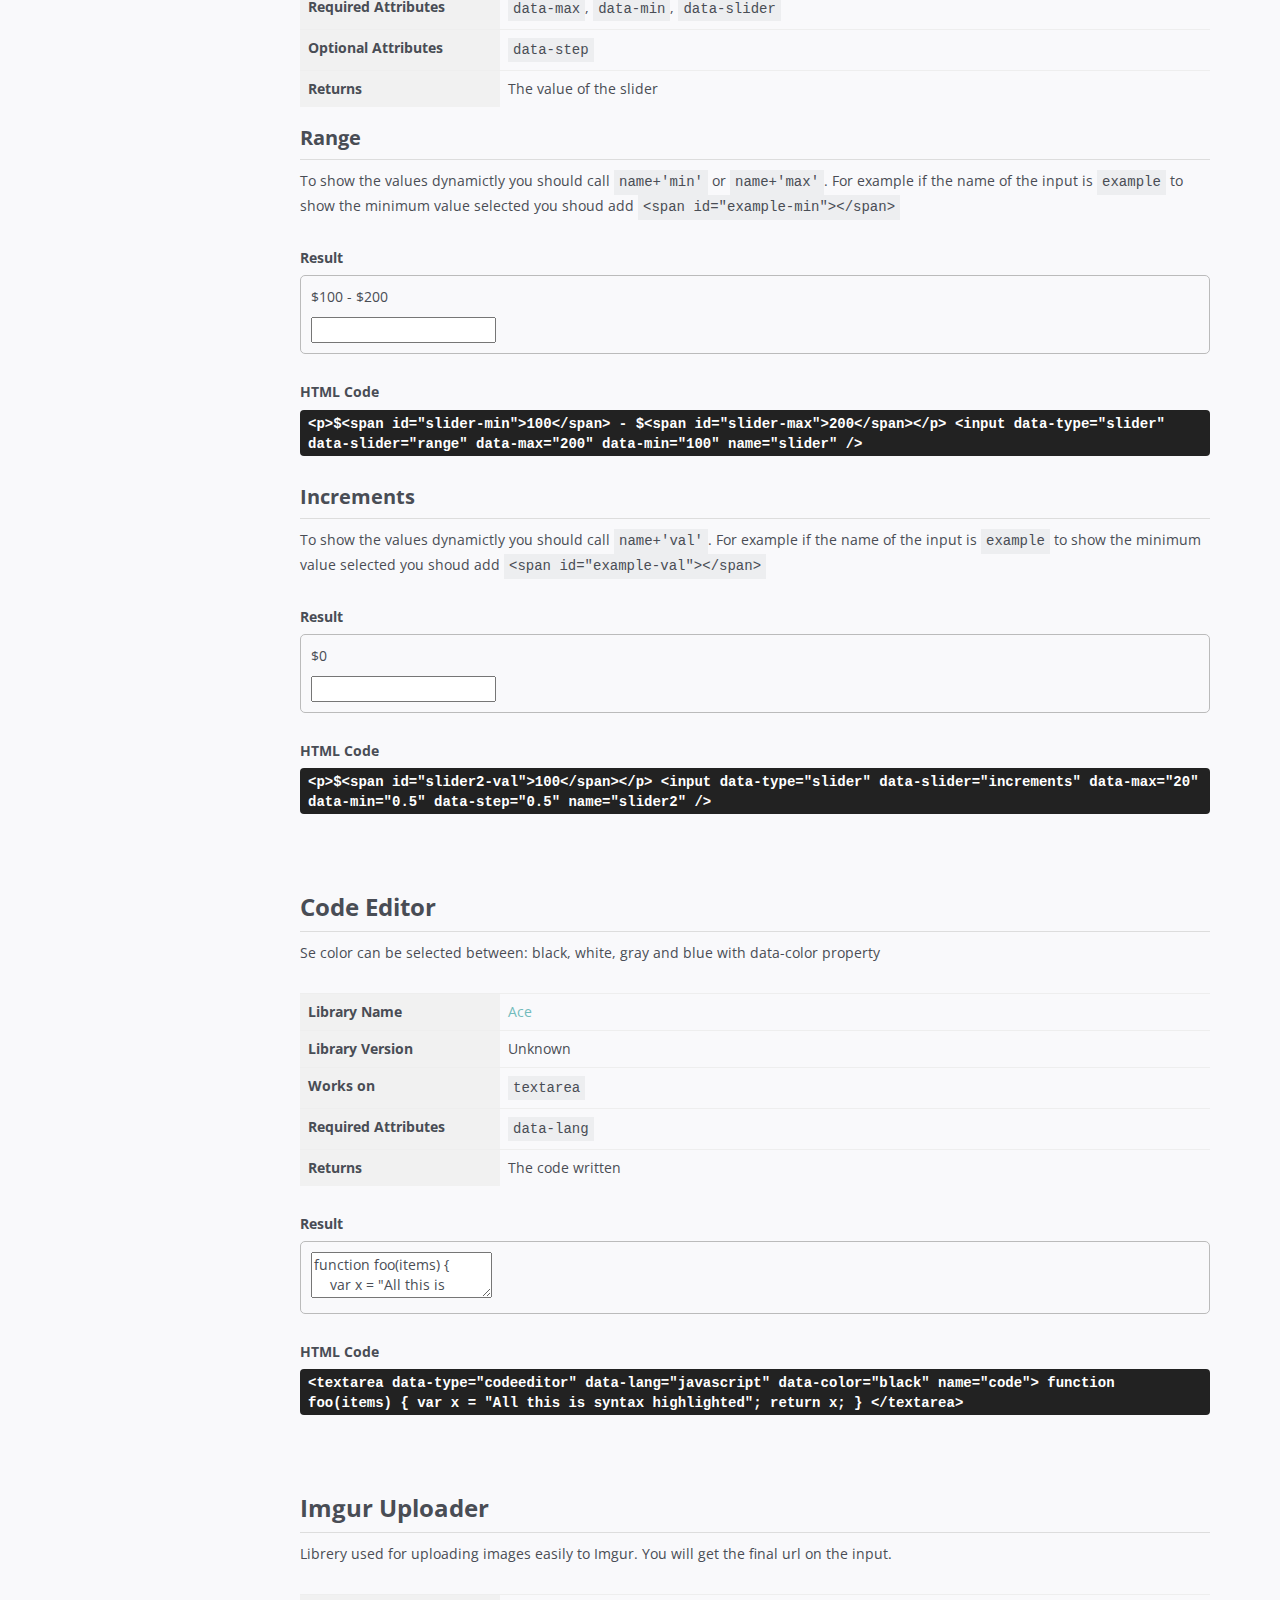
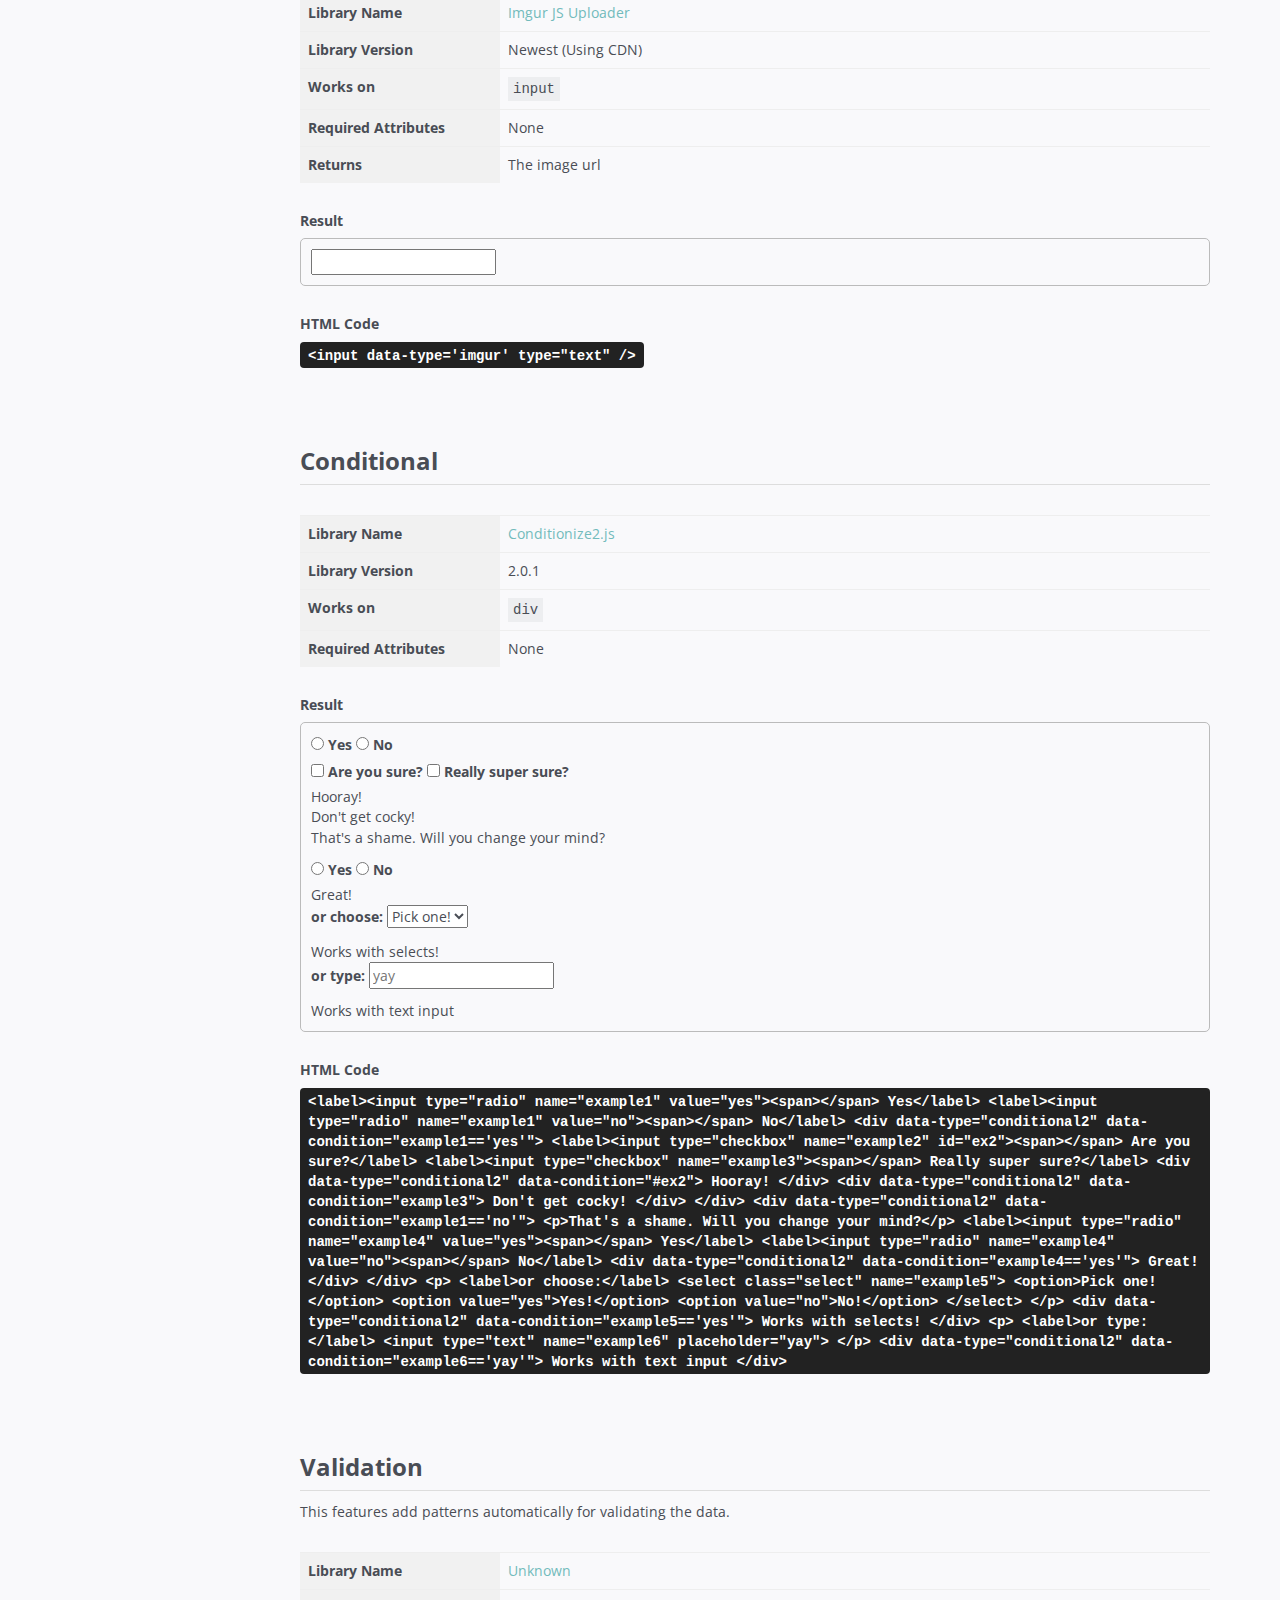
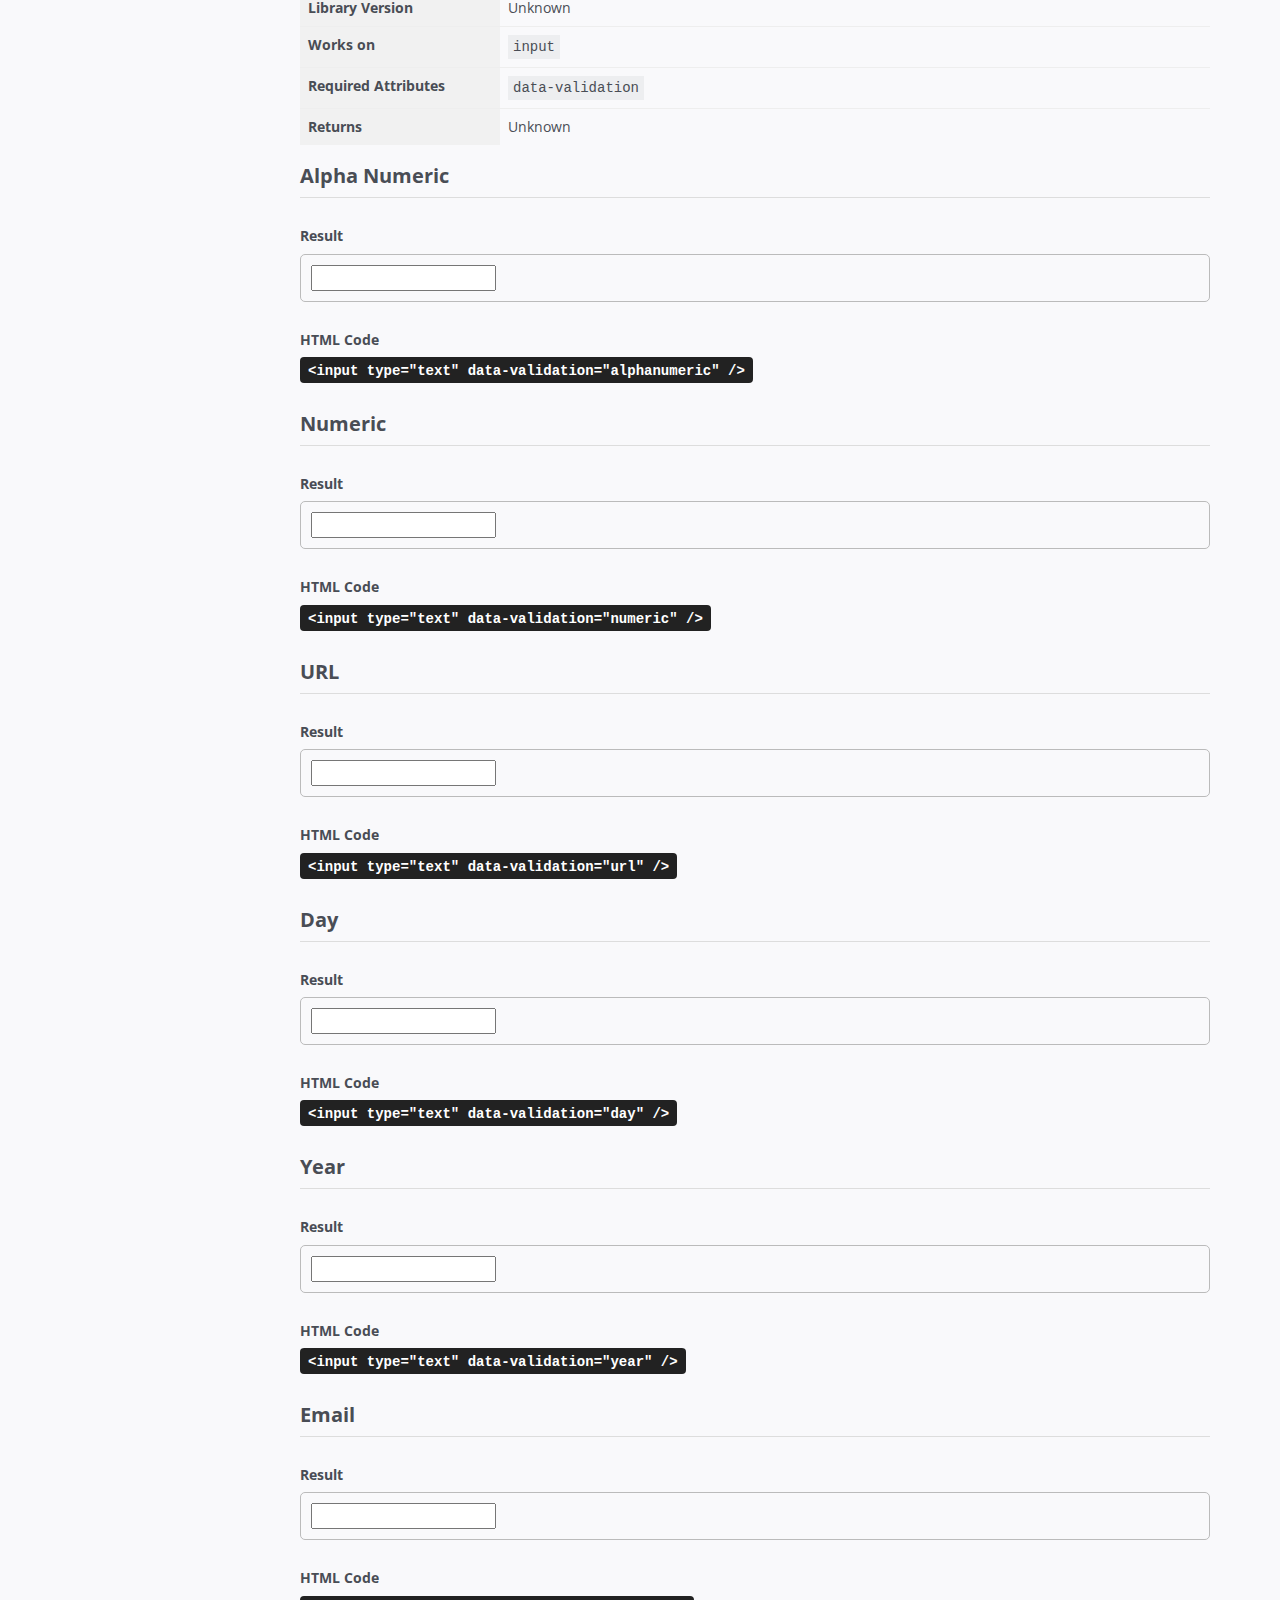
==== commit 3da2bfa3: "Replaced imgViewer documentation with TileImageViewer" ====
--- a/index.html
+++ b/index.html
@@ -2393,7 +2393,7 @@
                                     </div>
                                 </div>
 
-                                <div id="image-viewer" class="section-block">
+                                <!-- <div id="image-viewer" class="section-block">
                                     <h3>Image Viewer</h3>
                                     <p>Display markers and notes on an image</p>
                                     <table class="table descriptional">
@@ -2482,7 +2482,8 @@
                                         <code data-type="codeeditor" data-lang="html">&lt;img data-type="image-viewer" data-zoom="false" data-notes='[{"x": "0.5","y": "0.5","note": "Enjoy the component!"}]' src="https://waynegm.github.io/imgViewer2/images/test_image.jpg" width="100%" alt=""&gt;</code>
                                     </div>
 
-                                </div>
+                                </div> -->
+
                                 <div id="image-tile-viewer" class="section-block">
                                     <h3>Image Tile Viewer</h3>
                                     <p>Display large images with Deep Zoom technology.</p>
@@ -2516,6 +2517,8 @@
                                                 <em>data-icon-size</em>: size of the marker icon image<br>
                                                 <em>data-icon-offset</em>: offset size % of the marker from its coordinates<br>
                                                 <em>data-disable-zoom</em>: set true to disable zooming<br>
+                                                <em>data-disable-pan</em>: set true to disable panning<br>
+                                                <em>data-disable-controls</em>: set true to disable controls<br>
                                                 <em>data-zoom-default</em>: default zoom level of the viewer<br>
                                                 <em>data-zoom-min</em>: minimum zoom level of the viewer<br>
                                                 <em>data-zoom-max</em>: maximum zoom level of the viewer<br>
@@ -2525,15 +2528,57 @@
                                         </tbody>
                                     </table>
                                     <h4>Normal Use</h4>
-                                    <div class="result-block">
-                                        <h6>Result</h6>
-                                        <div class="result">
-                                            <div data-type="image-tile-viewer" data-custom-controls="true" data-markers='[{"x": 2000,"y": 2000,"note": "Enjoy the component! &lt;a&gt;Link&lt;/a&gt;","tooltip": "I am a tooltip!", "eval": "alert(`Hello!`)" }]' style="height: 500px;"></div>
-                                        </div>
-                                    </div>
-                                    <div class="code-block">
-                                        <h6>HTML Code</h6>
-                                        <code data-type="codeeditor" data-lang="html">&lt;div data-type=&quot;image-tile-viewer&quot; data-custom-controls=&quot;true&quot; data-markers='[{&quot;x&quot;: 2000,&quot;y&quot;: 2000,&quot;note&quot;: &quot;Enjoy the component! &lt;a&gt;Link&lt;/a&gt;&quot;,&quot;tooltip&quot;: &quot;I am a tooltip!&quot;, &quot;eval&quot;: &quot;alert(`Hello!`)&quot; }]' style=&quot;height: 500px;&quot;&gt;&lt;/div&gt;</code>
+                                    <p>Feed to <em>data-markers</em> a JSON array with an object for each marker. The object needs to have X and Y pixel-based coordinates. Example: <em>"x": "1000","y": "1000"</em> will put the marker one thousand pixels from the left and from the top.</p>
+                                    <p>If you want to show a note when clicking the marker you can add a <em>"note": "My message"</em> property to the object with the content you want to show (supports HTML). If you want to go to a site instead you can add an <em>"url": "https://weblabor.mx"</em> property with the destination, <b>this will override</b> the <em>"note":</em> property if there's any.</p>
+                                    <p>To add more flavor to your markers you can add a tooltip with <em>"tooltip": "My tooltip!"</em>, this will override the default tooltip from the markers with <em>"url":</em>.</p>
+                                    <div class="result-block">
+                                        <h6>Result</h6>
+                                        <div class="result">
+                                            <div data-type="image-tile-viewer" data-dzi="https://openseadragon.github.io/example-images/duomo/duomo.dzi" data-icon-size="[250,410]"
+                                                data-markers='[{"x": "1000","y": "1000","url": "https://weblabor.mx", "tooltip": "URL with tooltip &rarr;"},{"x": "2000","y": "2000","note": "Easy JS is a cool library!"},{"x": "2000","y": "3000","note": "Check our repository on <a href=\"https://github.com/weblabormx/Easy-JS-Library\">Github</a>!","tooltip": "Note with tooltip"}]' style="height: 500px;"></div>
+                                        </div>
+                                    </div>
+                                    <div class="code-block">
+                                        <h6>HTML Code</h6>
+                                        <code data-type="codeeditor"
+                                            data-lang="html">&lt;div data-type="image-tile-viewer" data-dzi="https://openseadragon.github.io/example-images/duomo/duomo.dzi" data-icon-size="[250,410]" data-markers='[{"x": "1000","y": "1000","url": "https://weblabor.mx", "tooltip": "URL with tooltip &rarr;"},{"x": "2000","y": "2000","note": "Easy JS is a cool library!"},{"x": "2000","y": "3000","note": "Check our repository on &lt;a href=\"https://github.com/weblabormx/Easy-JS-Library\"&gt;Github&lt;/a&gt;!", "tooltip": "Note with tooltip"}]' style="height: 500px;"&gt;&lt;/div&gt;</code>
+                                    </div>
+                                    <h4>Customizing</h4>
+                                    <p>Using <em>data-icon="https://yoururl.com/icon.jpg"</em> will allow you to customize the icon. And with <em>data-custom-controls="true"</em> you can choose to use a different type of controls.</p>
+                                    <p>To change the size of the markers use <em>data-icon-size</em> passing the width and height as a tuple. Example: <em>[1000,1640]</em>.</p>
+                                    <div class="result-block">
+                                        <h6>Result</h6>
+                                        <div class="result">
+                                            <div data-type="image-tile-viewer" data-dzi="https://openseadragon.github.io/example-images/duomo/duomo.dzi" data-icon-size="[1000,1640]" data-custom-controls="true" data-markers='[{"x": "4000","y": "5000","note": "I am big!"}]' style="height: 500px;"></div>
+                                        </div>
+                                    </div>
+                                    <div class="code-block">
+                                        <h6>HTML Code</h6>
+                                        <code data-type="codeeditor" data-lang="html">&lt;div data-type="image-tile-viewer" data-dzi="https://openseadragon.github.io/example-images/duomo/duomo.dzi" data-icon-size="[1000,1640]" data-custom-controls="true" data-icon="https://tiuswebs.s3-us-west-1.amazonaws.com/30/multimedia/V3UkyvIdH.png" data-markers='[{"x": "4000","y": "5000","note": "I am big!"}]' style="height: 500px;"&gt;&lt;/div&gt;</code>
+                                    </div>
+                                    <h4>Removing drag</h4>
+                                    <p>You can choose to remove the dragging of the image with <em>data-disable-pan="true"</em>, try moving the image around.</p>
+                                    <div class="result-block">
+                                        <h6>Result</h6>
+                                        <div class="result">
+                                            <div data-type="image-tile-viewer" data-dzi="https://openseadragon.github.io/example-images/duomo/duomo.dzi" data-icon-size="[250,410]" data-disable-pan="true" style="height: 500px;"></div>
+                                        </div>
+                                    </div>
+                                    <div class="code-block">
+                                        <h6>HTML Code</h6>
+                                        <code data-type="codeeditor" data-lang="html">&lt;div data-type="image-tile-viewer" data-dzi="https://openseadragon.github.io/example-images/duomo/duomo.dzi" data-icon-size="[250,410]" data-disable-pan="true" style="height: 500px;"&gt;&lt;/div&gt;</code>
+                                    </div>
+                                    <h4>Removing zoom</h4>
+                                    <p>You can remove the zoom ability with <em>data-disable-zoom="true"</em>, and use <em>data-disable-controls="true"</em> to hide the controls.</p>
+                                    <div class="result-block">
+                                        <h6>Result</h6>
+                                        <div class="result">
+                                            <div data-type="image-tile-viewer" data-dzi="https://openseadragon.github.io/example-images/duomo/duomo.dzi" data-icon-size="[250,410]" data-disable-zoom="true" data-disable-controls="true" data-markers='[{"x": "5000","y": "2000","note": "Enjoy the component!"}]' style="height: 500px;"></div>
+                                        </div>
+                                    </div>
+                                    <div class="code-block">
+                                        <h6>HTML Code</h6>
+                                        <code data-type="codeeditor" data-lang="html">&lt;div data-type="image-tile-viewer" data-dzi="https://openseadragon.github.io/example-images/duomo/duomo.dzi" data-icon-size="[250,410]" data-disable-zoom="true" data-disable-controls="true" data-markers='[{"x": 5000","y": "2000","note": "Enjoy the component!"}]' style="height: 500px;"&gt;&lt;/div&gt;</code>
                                     </div>
 
                                 </div>
